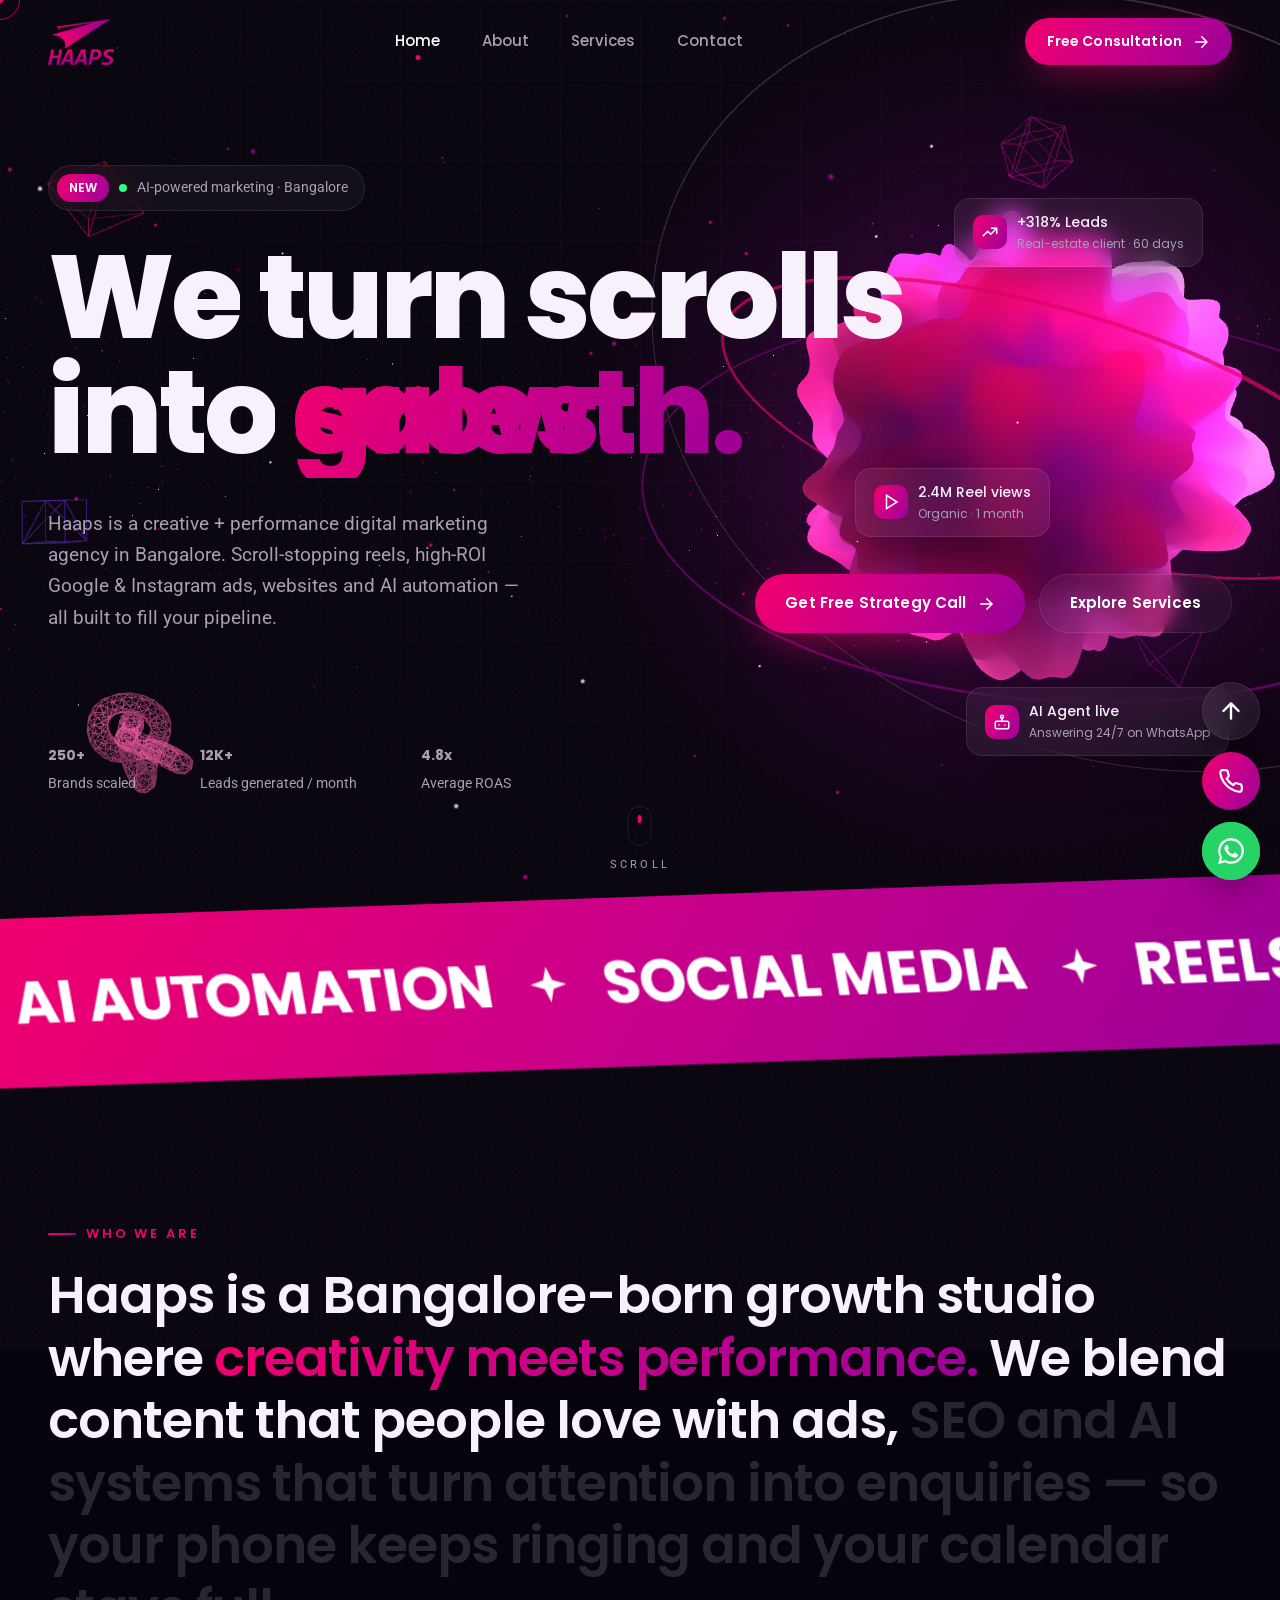
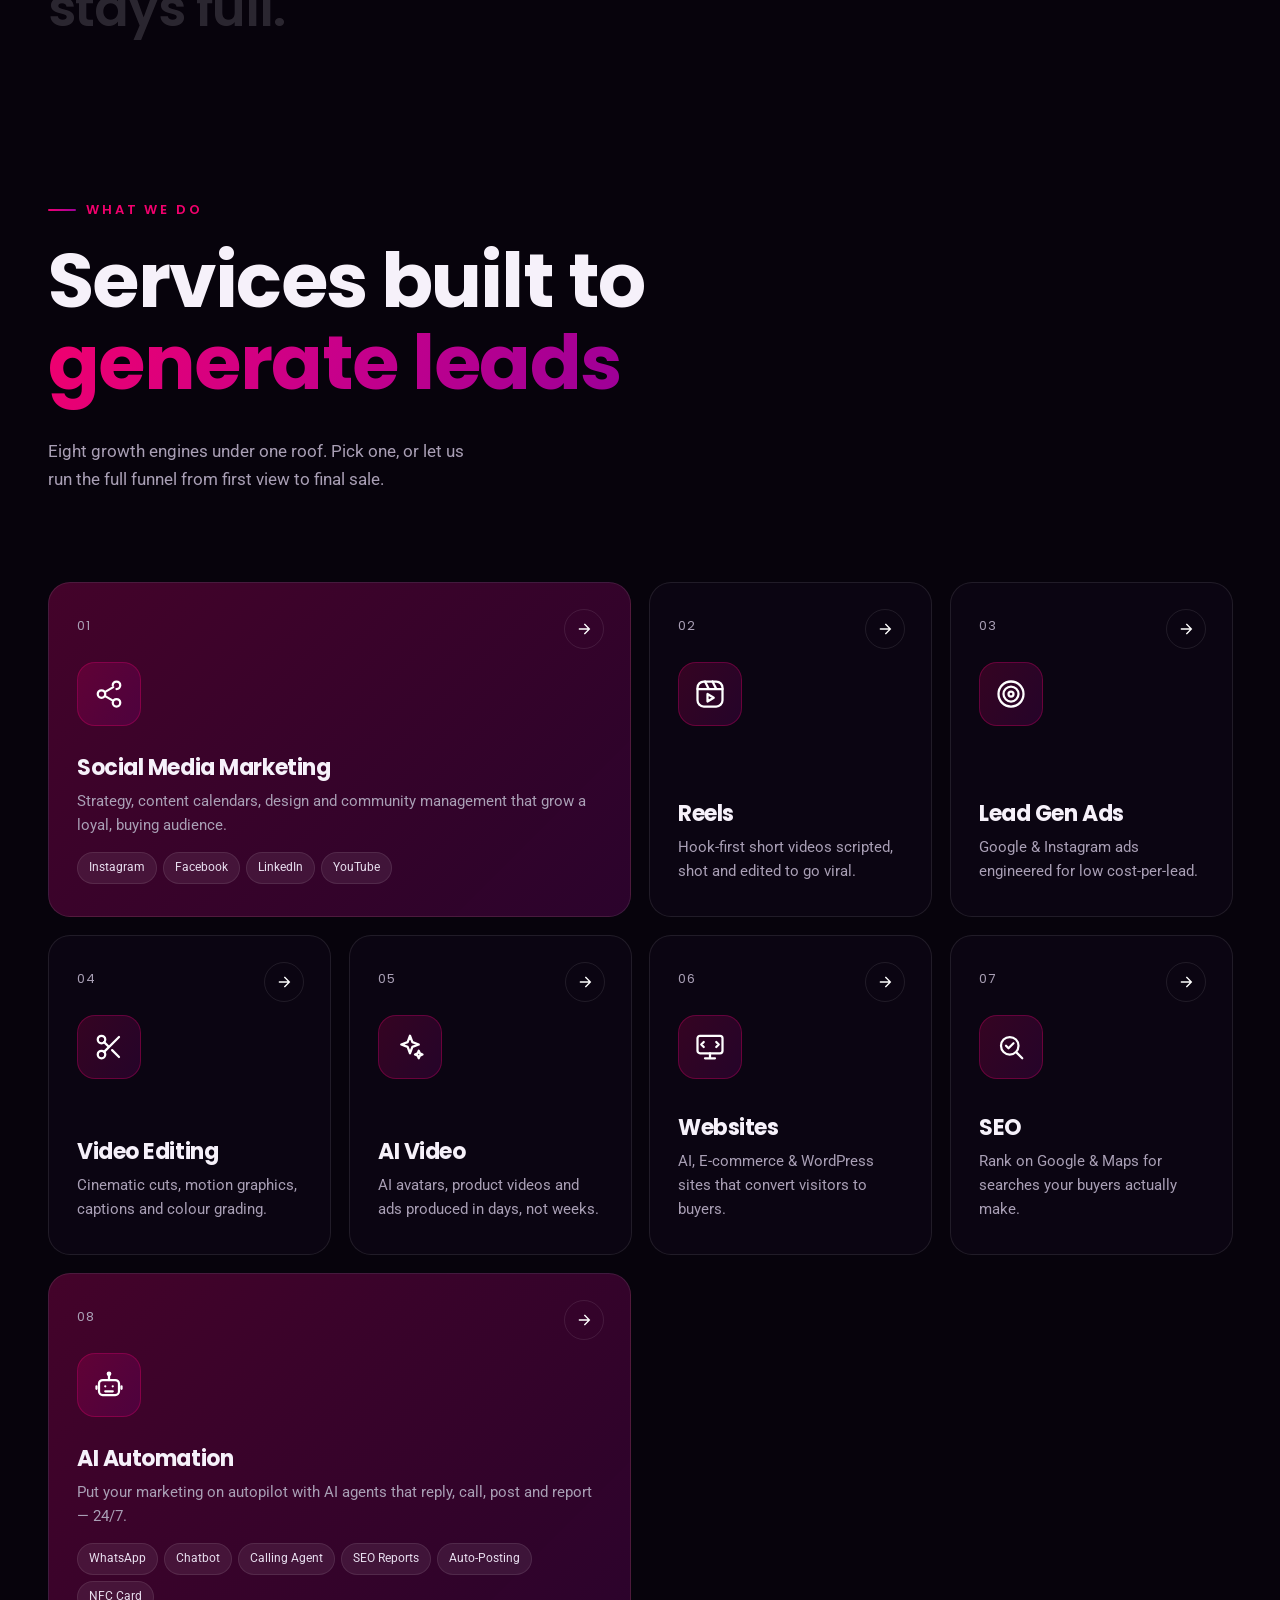
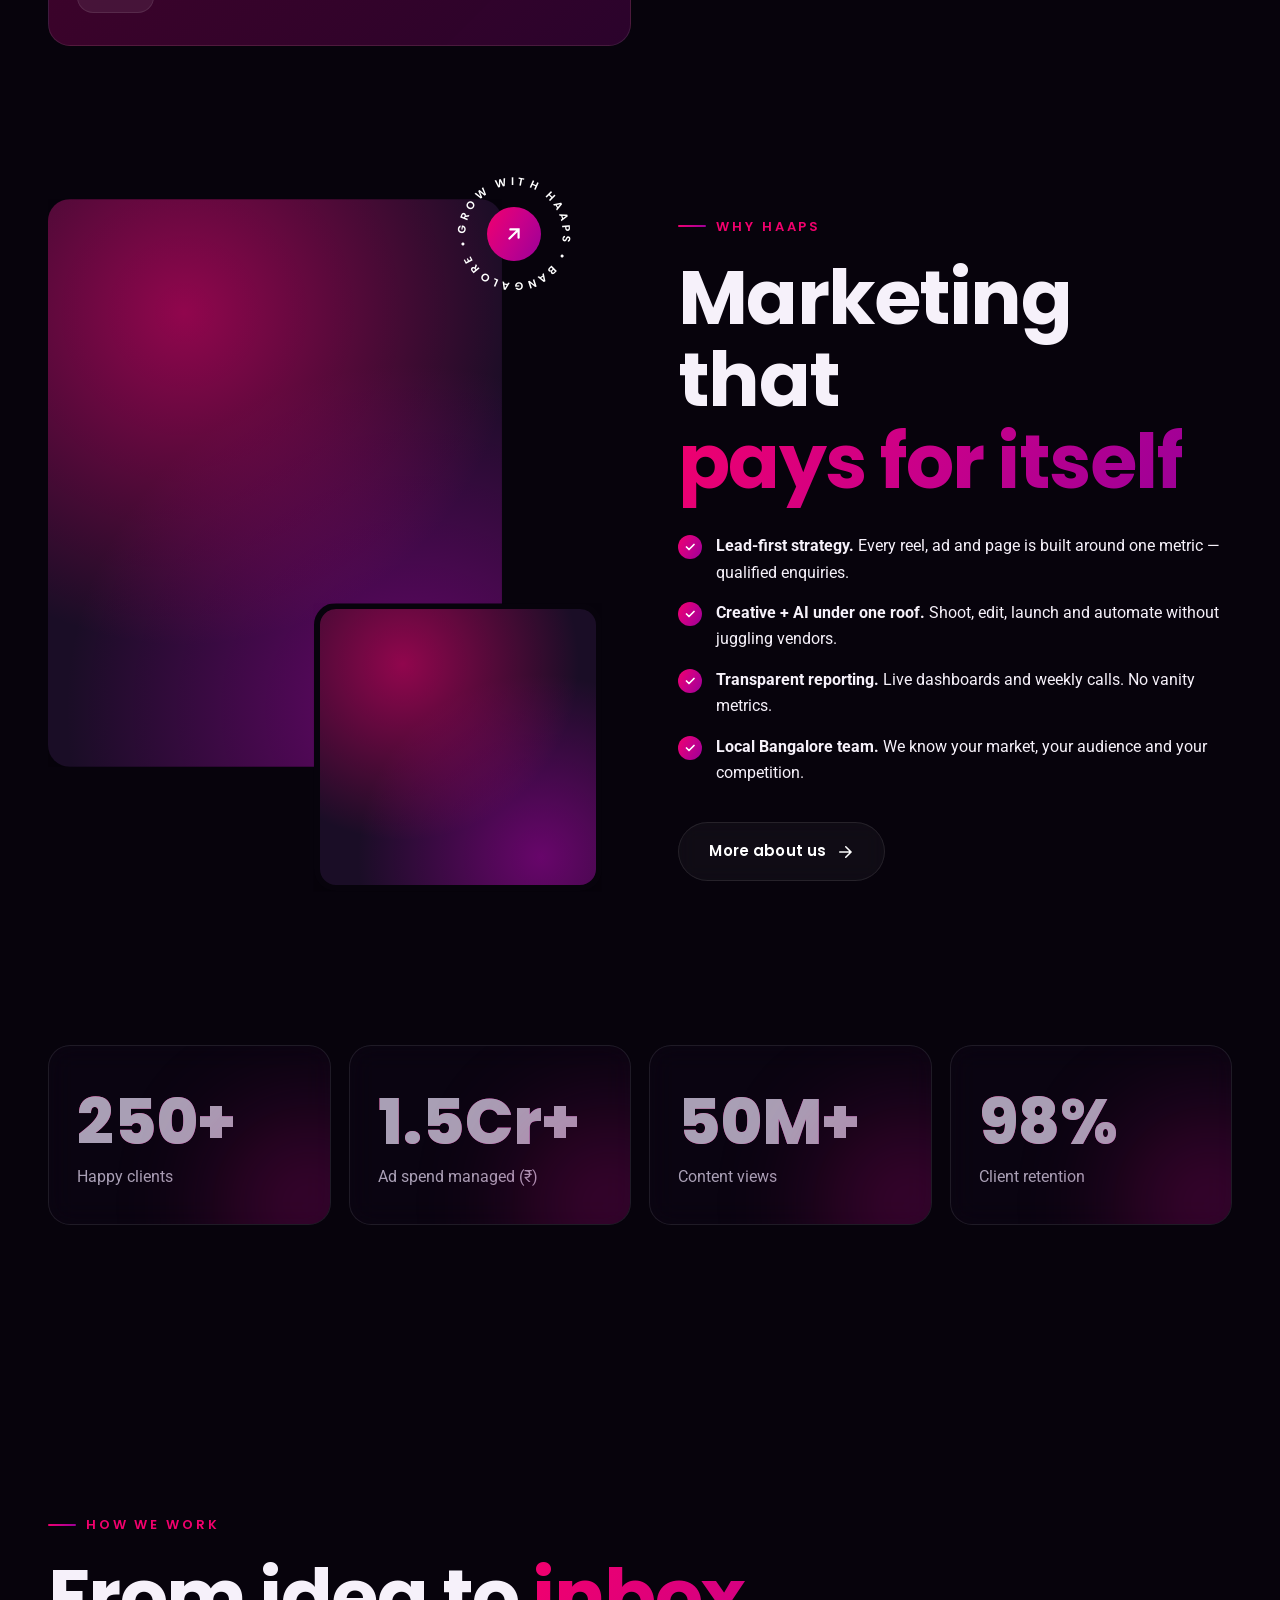
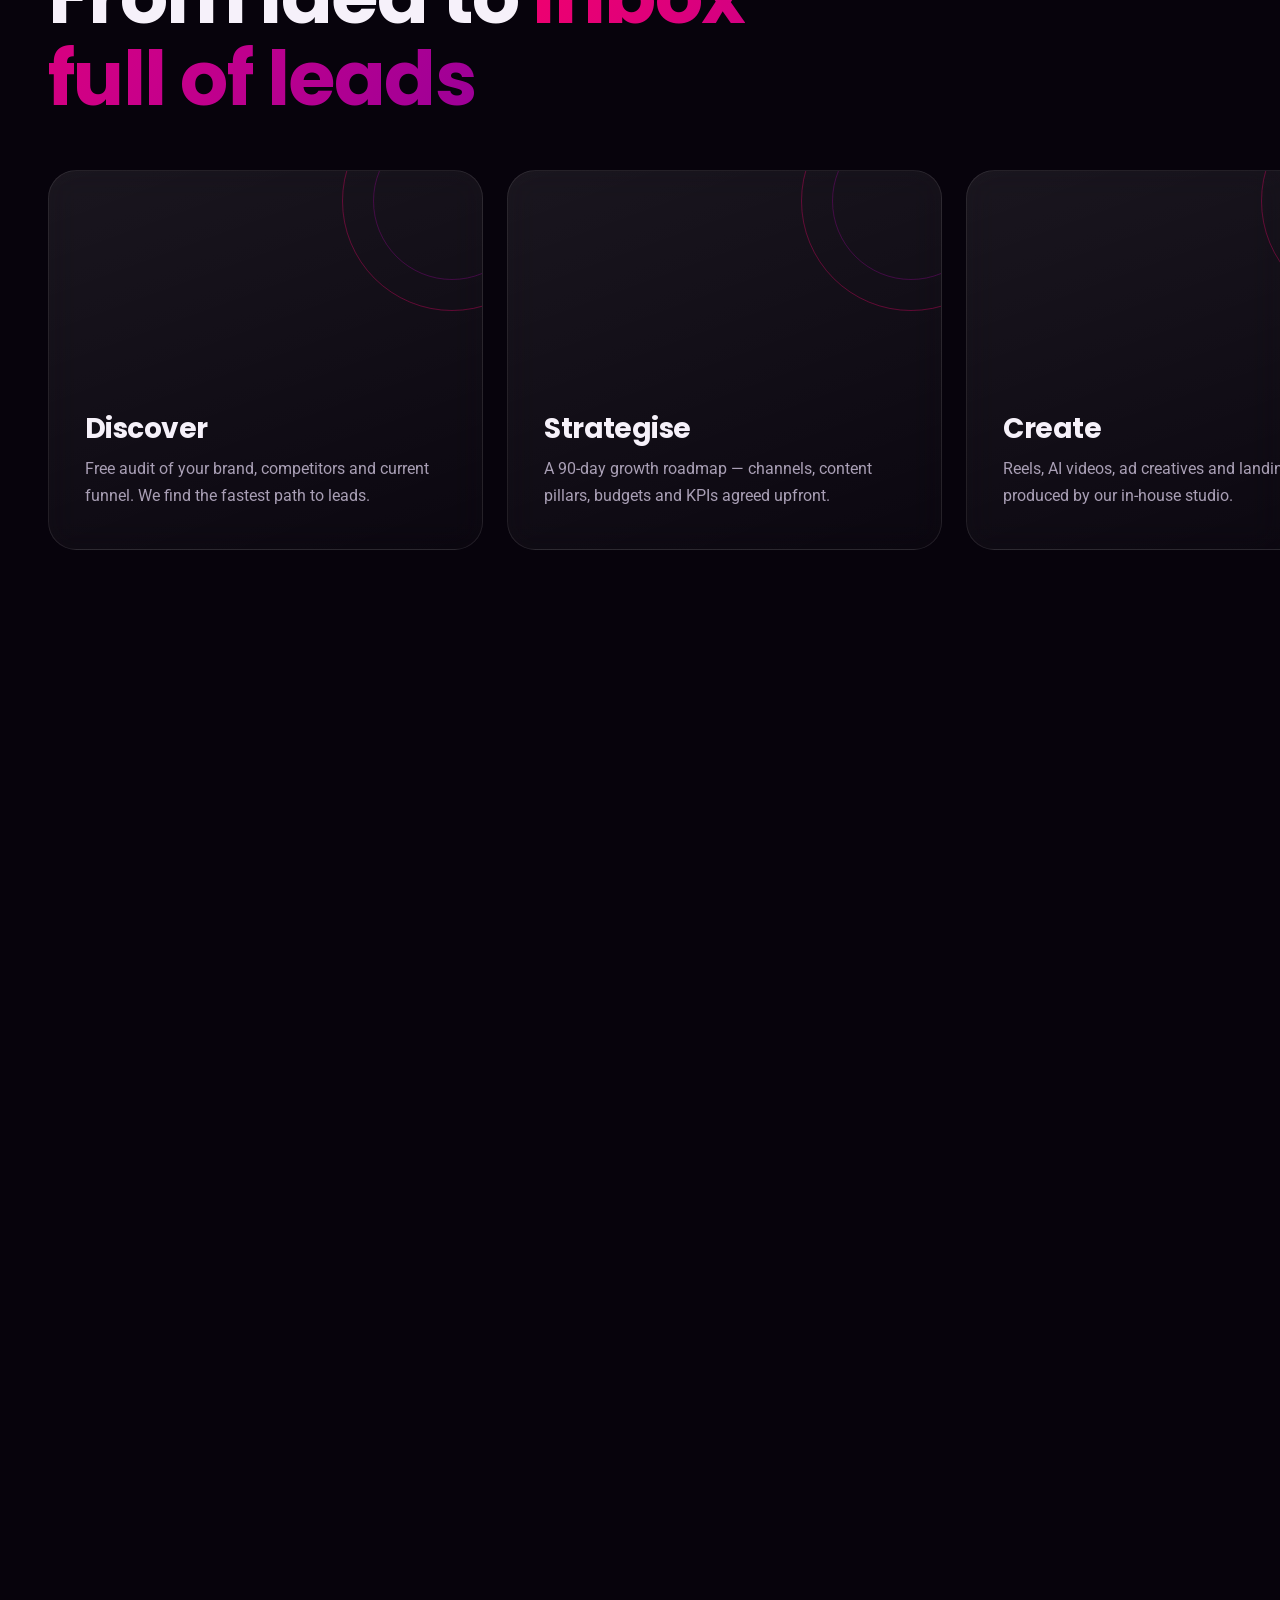
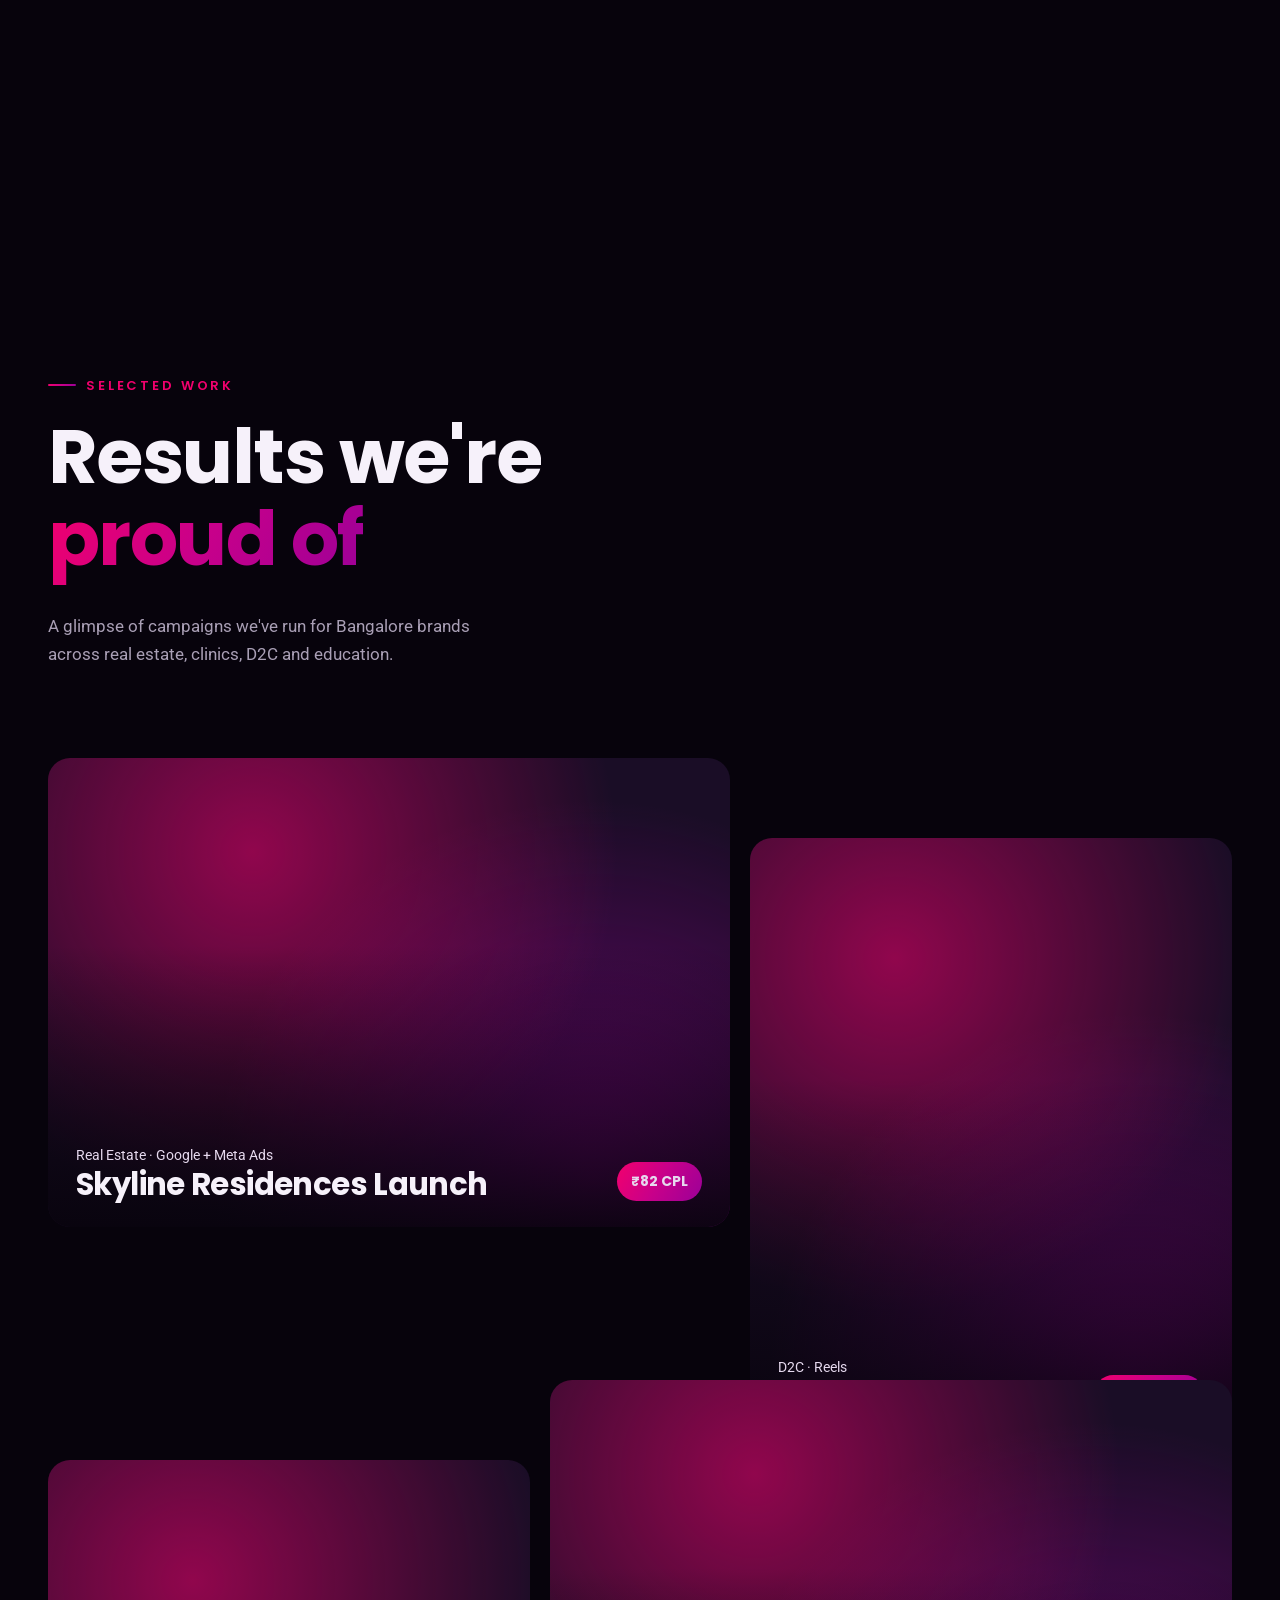
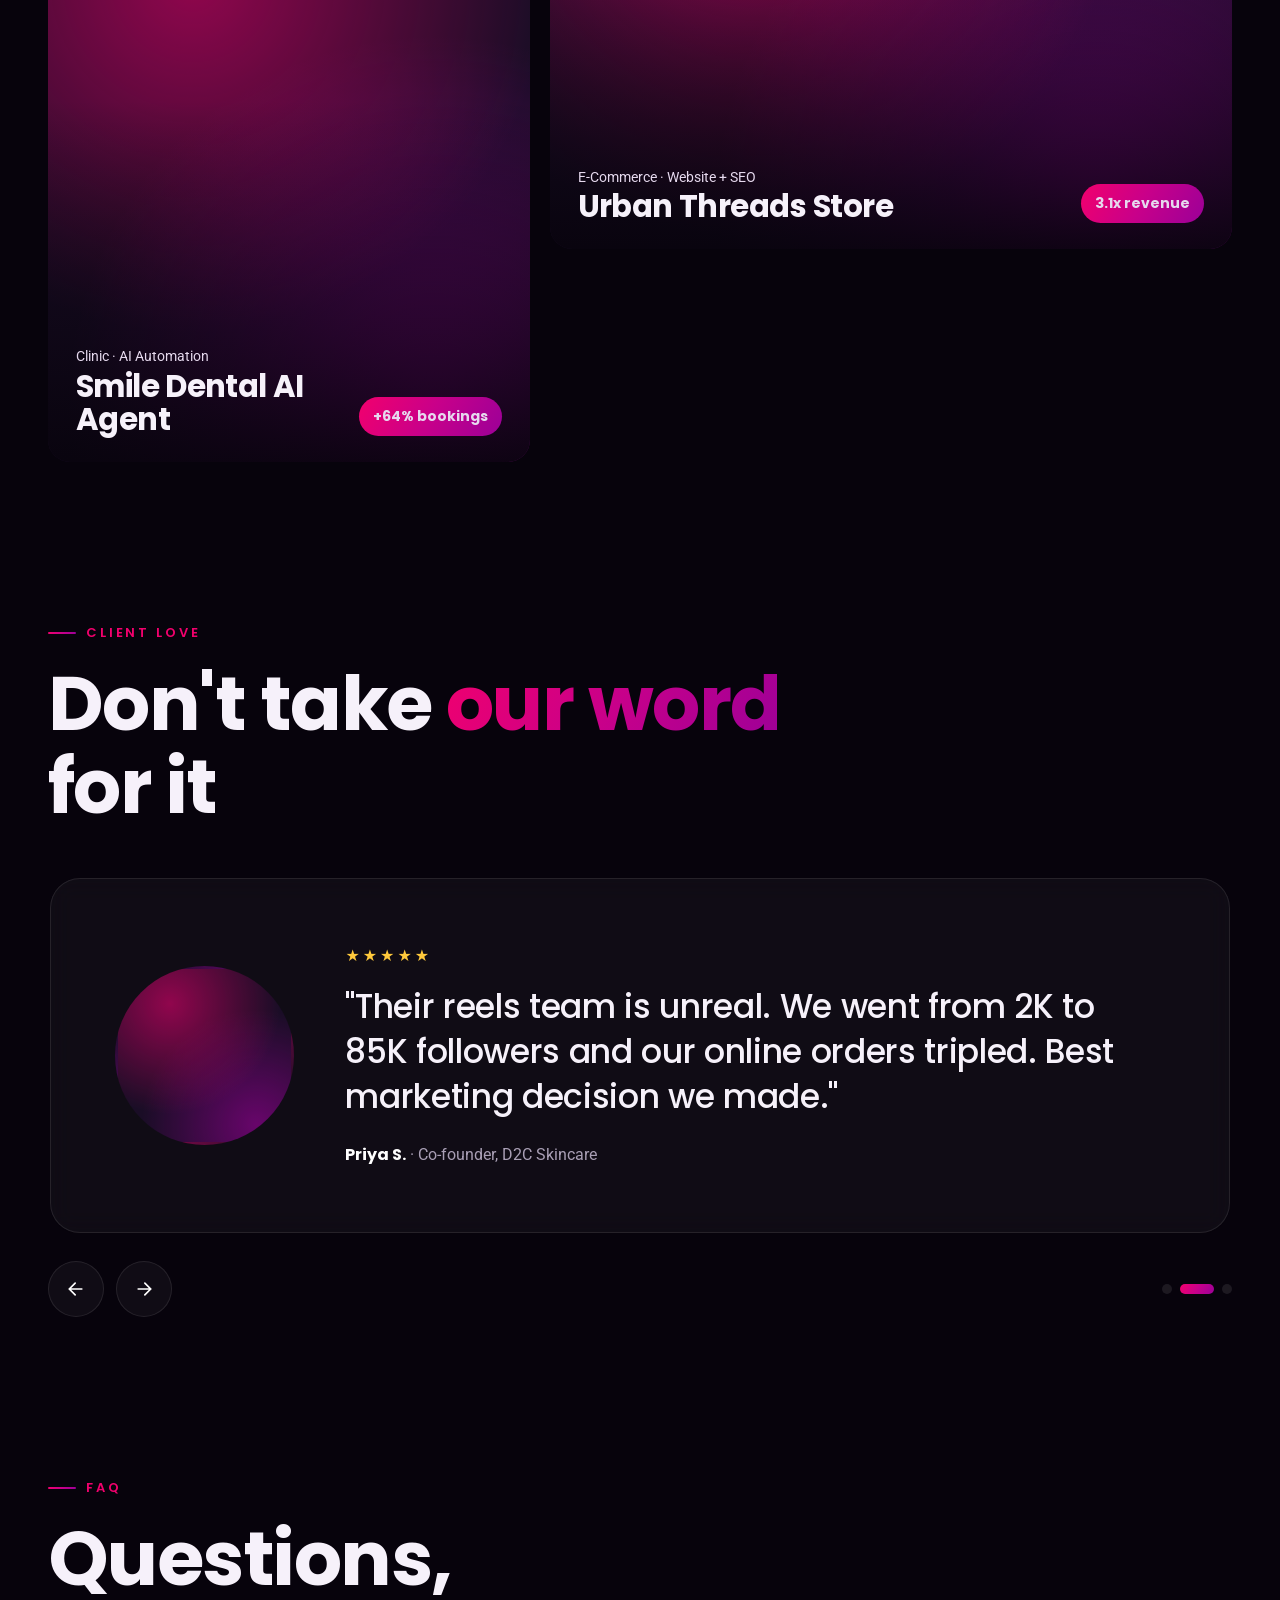
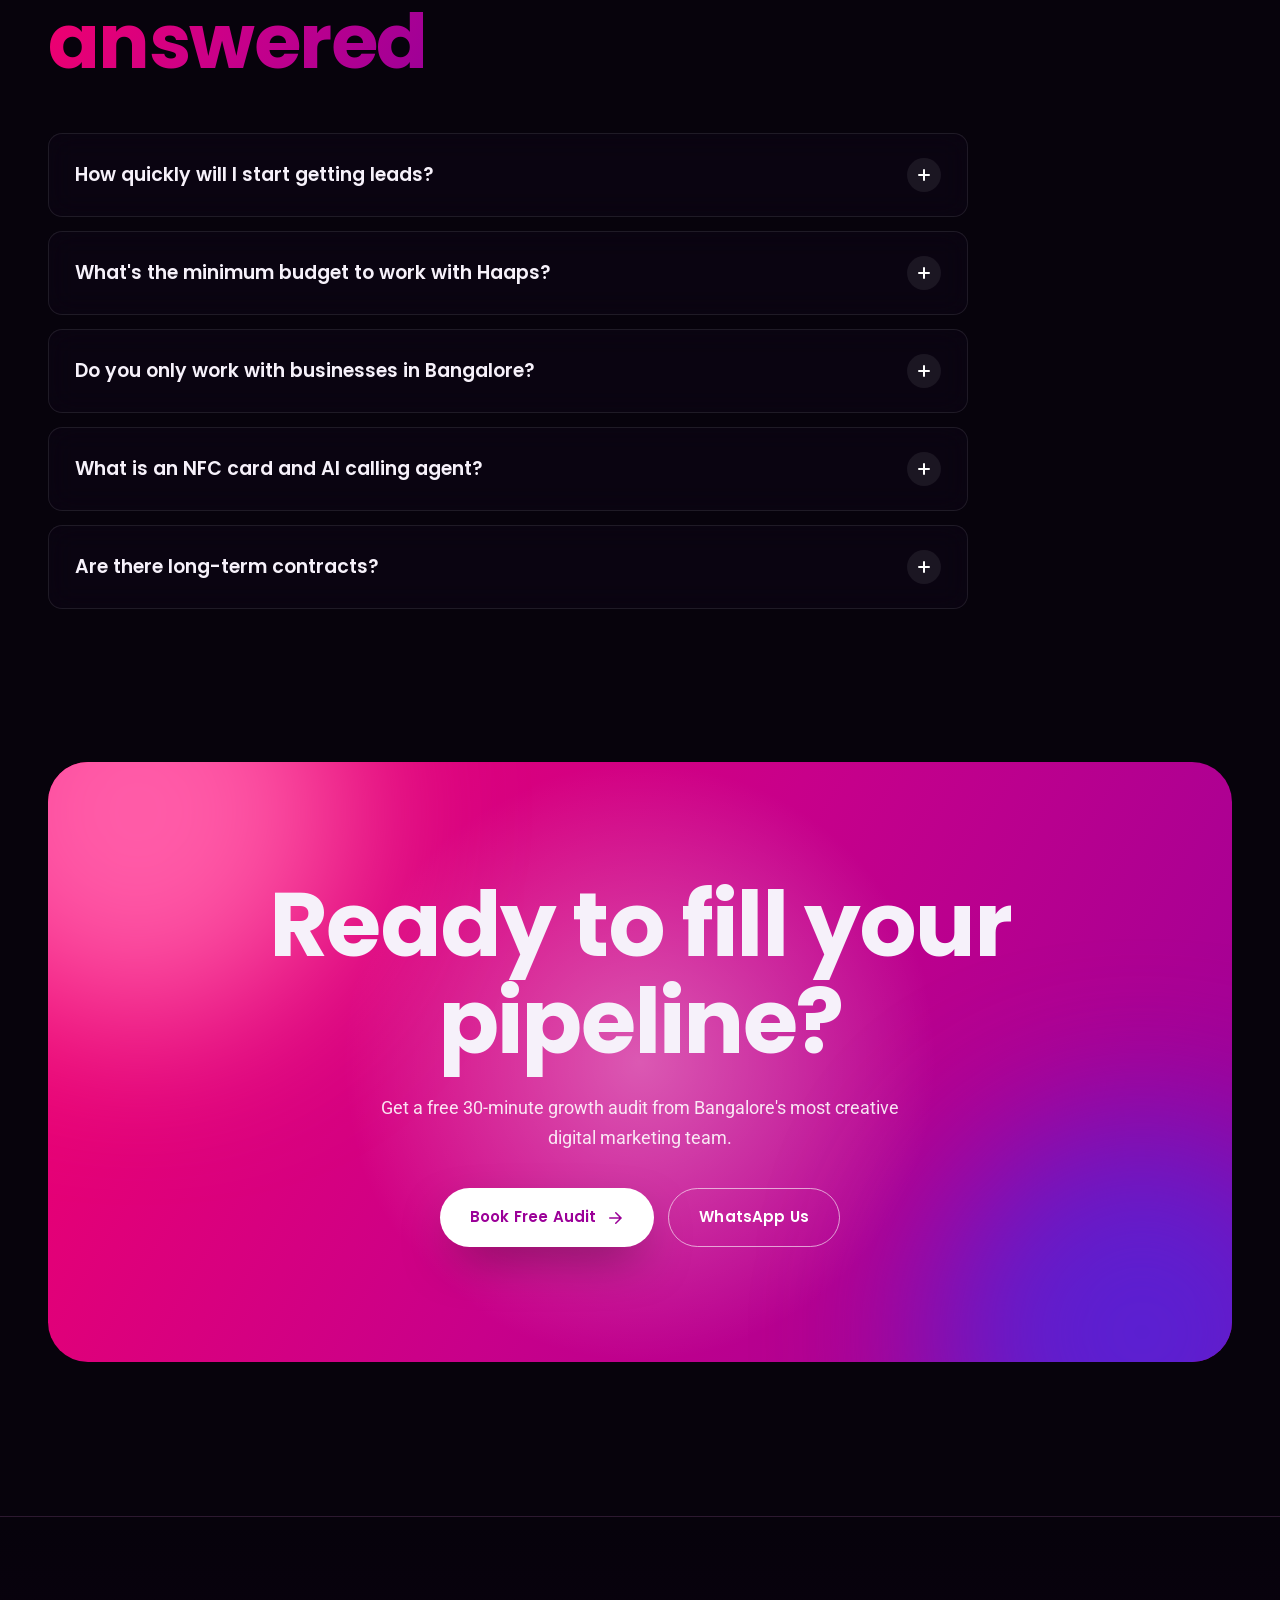
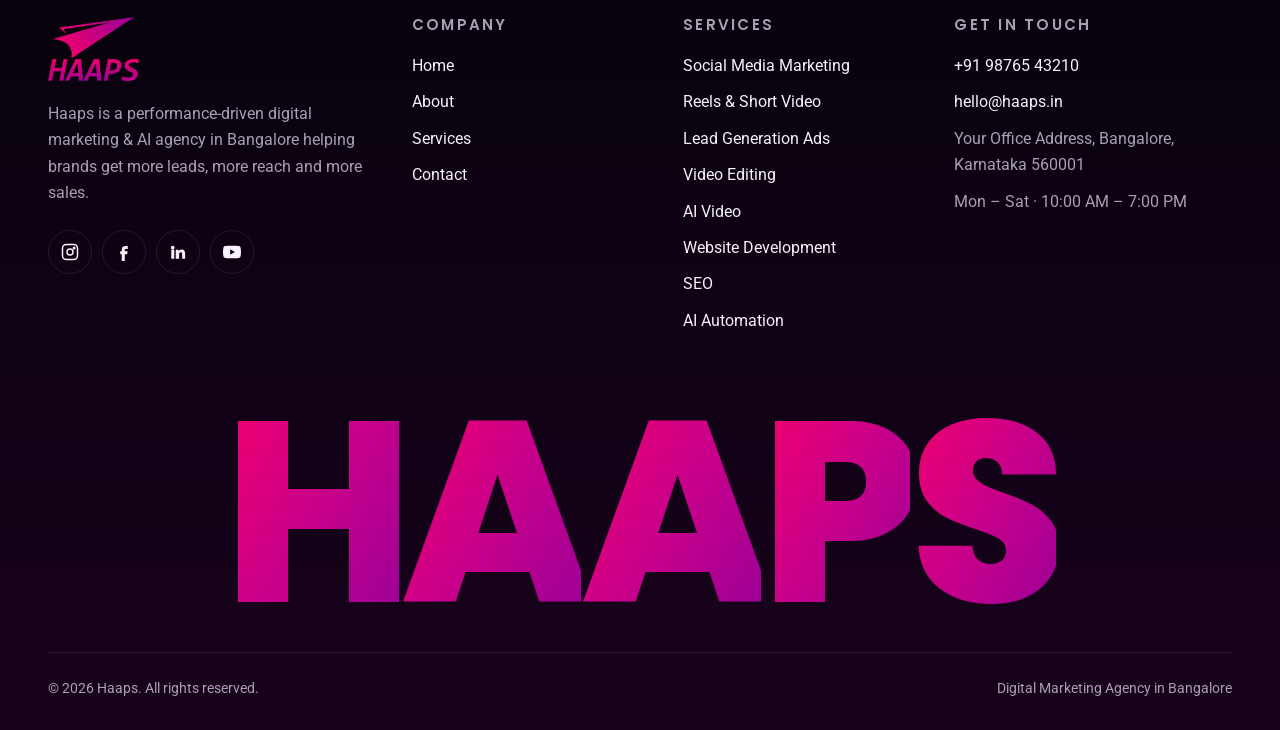
==== index.html @ 0bf5f979 "Build animated Haaps agency website Four responsive pages (home, about, services, contact) for Haaps" ====
<!doctype html>
<html lang="en" class="no-js">
<head>
  <meta charset="utf-8">
  <meta name="viewport" content="width=device-width, initial-scale=1">
  <title>Haaps | Digital Marketing Agency in Bangalore – SMM, Ads, SEO & AI</title>
  <meta name="description" content="Haaps is a lead-generation focused digital marketing agency in Bangalore. Social media marketing, reels, Google & Instagram ads, video editing, AI video, websites, SEO and AI automation.">
  <meta name="theme-color" content="#07030c">
  <meta property="og:title" content="Haaps – Digital Marketing Agency in Bangalore">
  <meta property="og:description" content="More leads, more reach, more sales. SMM, Ads, SEO, Websites & AI Automation.">
  <meta property="og:image" content="assets/img/logo.png">
  <link rel="icon" type="image/png" href="assets/img/favicon.png">
  <link rel="preconnect" href="https://fonts.googleapis.com">
  <link rel="preconnect" href="https://fonts.gstatic.com" crossorigin>
  <link href="https://fonts.googleapis.com/css2?family=Poppins:wght@400;500;600;700;800&family=Roboto:wght@300;400;500&display=swap" rel="stylesheet">
  <link rel="stylesheet" href="assets/css/style.css">
  <script type="application/ld+json">
  {
    "@context": "https://schema.org",
    "@type": "ProfessionalService",
    "name": "Haaps",
    "description": "Digital Marketing Agency in Bangalore",
    "image": "assets/img/logo.png",
    "address": { "@type": "PostalAddress", "addressLocality": "Bangalore", "addressRegion": "Karnataka", "addressCountry": "IN" },
    "areaServed": "Bangalore",
    "priceRange": "₹₹"
  }
  </script>
</head>
<body data-page="home" data-scene="home" id="top">
  <canvas id="webgl" aria-hidden="true"></canvas>

  <main>
    <!-- ================= HERO ================= -->
    <section class="hero">
      <div class="container hero__inner">
        <div class="hero__badge"><b>NEW</b><span class="pulse"></span> AI-powered marketing · Bangalore</div>
        <h1 class="hero__title" data-split>
          We turn scrolls<br>into <span class="rotator"><span class="grad-text">leads.</span><span class="grad-text">sales.</span><span class="grad-text">fans.</span><span class="grad-text">growth.</span></span>
        </h1>
        <div class="hero__sub">
          <p>Haaps is a creative + performance digital marketing agency in Bangalore. Scroll-stopping reels, high-ROI Google &amp; Instagram ads, websites and AI automation — all built to fill your pipeline.</p>
          <div class="hero__actions">
            <a href="#" class="btn btn--primary" data-modal-open data-magnetic><span class="btn__label">Get Free Strategy Call</span><svg viewBox="0 0 24 24" fill="none" stroke="currentColor" stroke-width="2" stroke-linecap="round"><path d="M5 12h14M13 5l7 7-7 7"/></svg></a>
            <a href="services.html" class="btn btn--ghost" data-magnetic><span class="btn__label">Explore Services</span></a>
          </div>
        </div>
        <div class="hero__meta">
          <div><strong><span data-count="250" data-suffix="+">0</span></strong><span>Brands scaled</span></div>
          <div><strong><span data-count="12" data-suffix="K+">0</span></strong><span>Leads generated / month</span></div>
          <div><strong><span data-count="4.8" data-suffix="x">0</span></strong><span>Average ROAS</span></div>
        </div>
      </div>

      <div class="float-chip chip-1"><span class="ico"><svg viewBox="0 0 24 24" fill="none" stroke="#fff" stroke-width="2" stroke-linecap="round"><path d="M3 17l6-6 4 4 8-8M14 7h7v7"/></svg></span><div>+318% Leads<small>Real-estate client · 60 days</small></div></div>
      <div class="float-chip chip-2"><span class="ico"><svg viewBox="0 0 24 24" fill="none" stroke="#fff" stroke-width="2" stroke-linecap="round"><polygon points="6 3 20 12 6 21 6 3"/></svg></span><div>2.4M Reel views<small>Organic · 1 month</small></div></div>
      <div class="float-chip chip-3"><span class="ico"><svg viewBox="0 0 24 24" fill="none" stroke="#fff" stroke-width="2" stroke-linecap="round"><rect x="3" y="11" width="18" height="10" rx="2"/><circle cx="12" cy="5" r="2"/><path d="M12 7v4M8 16h.01M16 16h.01"/></svg></span><div>AI Agent live<small>Answering 24/7 on WhatsApp</small></div></div>

      <div class="scroll-hint"><i></i>Scroll</div>
    </section>

    <!-- ================= MARQUEE ================= -->
    <div class="marquee marquee--tilt" aria-hidden="true">
      <div class="marquee__track">
        <div class="marquee__item">
          <span>Social Media</span><svg class="star" viewBox="0 0 24 24" fill="#fff"><path d="M12 0l3 9 9 3-9 3-3 9-3-9-9-3 9-3z"/></svg>
          <span>Reels</span><svg class="star" viewBox="0 0 24 24" fill="#fff"><path d="M12 0l3 9 9 3-9 3-3 9-3-9-9-3 9-3z"/></svg>
          <span>Google Ads</span><svg class="star" viewBox="0 0 24 24" fill="#fff"><path d="M12 0l3 9 9 3-9 3-3 9-3-9-9-3 9-3z"/></svg>
          <span>Insta Ads</span><svg class="star" viewBox="0 0 24 24" fill="#fff"><path d="M12 0l3 9 9 3-9 3-3 9-3-9-9-3 9-3z"/></svg>
          <span>AI Video</span><svg class="star" viewBox="0 0 24 24" fill="#fff"><path d="M12 0l3 9 9 3-9 3-3 9-3-9-9-3 9-3z"/></svg>
          <span>SEO</span><svg class="star" viewBox="0 0 24 24" fill="#fff"><path d="M12 0l3 9 9 3-9 3-3 9-3-9-9-3 9-3z"/></svg>
          <span>Websites</span><svg class="star" viewBox="0 0 24 24" fill="#fff"><path d="M12 0l3 9 9 3-9 3-3 9-3-9-9-3 9-3z"/></svg>
          <span>AI Automation</span><svg class="star" viewBox="0 0 24 24" fill="#fff"><path d="M12 0l3 9 9 3-9 3-3 9-3-9-9-3 9-3z"/></svg>
        </div>
      </div>
    </div>

    <!-- ================= INTRO ================= -->
    <section>
      <div class="container">
        <span class="eyebrow" data-reveal>Who we are</span>
        <p class="intro__text">Haaps is a Bangalore-born growth studio where <em class="grad-text">creativity meets performance.</em> We blend content that people love with ads, SEO and AI systems that turn attention into enquiries — so your phone keeps ringing and your calendar stays full.</p>
      </div>
    </section>

    <!-- ================= SERVICES ================= -->
    <section id="services" style="padding-top:0">
      <div class="container">
        <div class="section-head">
          <div>
            <span class="eyebrow" data-reveal>What we do</span>
            <h2 class="section-title" data-split-scroll>Services built to <span class="grad-text">generate leads</span></h2>
          </div>
          <p data-reveal>Eight growth engines under one roof. Pick one, or let us run the full funnel from first view to final sale.</p>
        </div>

        <div class="services-grid">
          <a href="services.html#smm" class="s-card s-card--wide s-card--feature" data-tilt="8">
            <span class="s-card__num">01</span>
            <span class="s-card__arrow"><svg viewBox="0 0 24 24" fill="none" stroke="#fff" stroke-width="2" stroke-linecap="round"><path d="M5 12h14M13 5l7 7-7 7"/></svg></span>
            <span class="s-card__icon"><svg viewBox="0 0 24 24" fill="none" stroke-width="1.8" stroke-linecap="round" stroke-linejoin="round"><path d="M18 8a3 3 0 1 0-3-3M6 15a3 3 0 1 0 0-6 3 3 0 0 0 0 6zM18 22a3 3 0 1 0 0-6 3 3 0 0 0 0 6zM8.6 13.5l6.8 4M15.4 6.5l-6.8 4"/></svg></span>
            <h3>Social Media Marketing</h3>
            <p>Strategy, content calendars, design and community management that grow a loyal, buying audience.</p>
            <div class="tags"><span class="tag">Instagram</span><span class="tag">Facebook</span><span class="tag">LinkedIn</span><span class="tag">YouTube</span></div>
          </a>
          <a href="services.html#reels" class="s-card" data-tilt="10">
            <span class="s-card__num">02</span>
            <span class="s-card__arrow"><svg viewBox="0 0 24 24" fill="none" stroke="#fff" stroke-width="2" stroke-linecap="round"><path d="M5 12h14M13 5l7 7-7 7"/></svg></span>
            <span class="s-card__icon"><svg viewBox="0 0 24 24" fill="none" stroke-width="1.8" stroke-linecap="round" stroke-linejoin="round"><rect x="2" y="2" width="20" height="20" rx="5"/><path d="M2 8h20M8 2l3 6M14 2l3 6M10 12v6l5-3z"/></svg></span>
            <h3>Reels</h3>
            <p>Hook-first short videos scripted, shot and edited to go viral.</p>
          </a>
          <a href="services.html#leads" class="s-card" data-tilt="10">
            <span class="s-card__num">03</span>
            <span class="s-card__arrow"><svg viewBox="0 0 24 24" fill="none" stroke="#fff" stroke-width="2" stroke-linecap="round"><path d="M5 12h14M13 5l7 7-7 7"/></svg></span>
            <span class="s-card__icon"><svg viewBox="0 0 24 24" fill="none" stroke-width="1.8" stroke-linecap="round" stroke-linejoin="round"><circle cx="12" cy="12" r="10"/><circle cx="12" cy="12" r="6"/><circle cx="12" cy="12" r="2"/></svg></span>
            <h3>Lead Gen Ads</h3>
            <p>Google &amp; Instagram ads engineered for low cost-per-lead.</p>
          </a>
          <a href="services.html#video-editing" class="s-card" data-tilt="10">
            <span class="s-card__num">04</span>
            <span class="s-card__arrow"><svg viewBox="0 0 24 24" fill="none" stroke="#fff" stroke-width="2" stroke-linecap="round"><path d="M5 12h14M13 5l7 7-7 7"/></svg></span>
            <span class="s-card__icon"><svg viewBox="0 0 24 24" fill="none" stroke-width="1.8" stroke-linecap="round" stroke-linejoin="round"><circle cx="6" cy="6" r="3"/><circle cx="6" cy="18" r="3"/><path d="M20 4 8.1 15.9M14.5 14.5 20 20M8.1 8.1 12 12"/></svg></span>
            <h3>Video Editing</h3>
            <p>Cinematic cuts, motion graphics, captions and colour grading.</p>
          </a>
          <a href="services.html#ai-video" class="s-card" data-tilt="10">
            <span class="s-card__num">05</span>
            <span class="s-card__arrow"><svg viewBox="0 0 24 24" fill="none" stroke="#fff" stroke-width="2" stroke-linecap="round"><path d="M5 12h14M13 5l7 7-7 7"/></svg></span>
            <span class="s-card__icon"><svg viewBox="0 0 24 24" fill="none" stroke-width="1.8" stroke-linecap="round" stroke-linejoin="round"><path d="M12 3l1.9 5.1L19 10l-5.1 1.9L12 17l-1.9-5.1L5 10l5.1-1.9z"/><path d="M19 15l.9 2.1L22 18l-2.1.9L19 21l-.9-2.1L16 18l2.1-.9z"/></svg></span>
            <h3>AI Video</h3>
            <p>AI avatars, product videos and ads produced in days, not weeks.</p>
          </a>
          <a href="services.html#websites" class="s-card" data-tilt="10">
            <span class="s-card__num">06</span>
            <span class="s-card__arrow"><svg viewBox="0 0 24 24" fill="none" stroke="#fff" stroke-width="2" stroke-linecap="round"><path d="M5 12h14M13 5l7 7-7 7"/></svg></span>
            <span class="s-card__icon"><svg viewBox="0 0 24 24" fill="none" stroke-width="1.8" stroke-linecap="round" stroke-linejoin="round"><rect x="2" y="3" width="20" height="14" rx="2"/><path d="M8 21h8M12 17v4M7 8l-2 2 2 2M17 8l2 2-2 2"/></svg></span>
            <h3>Websites</h3>
            <p>AI, E-commerce &amp; WordPress sites that convert visitors to buyers.</p>
          </a>
          <a href="services.html#seo" class="s-card" data-tilt="10">
            <span class="s-card__num">07</span>
            <span class="s-card__arrow"><svg viewBox="0 0 24 24" fill="none" stroke="#fff" stroke-width="2" stroke-linecap="round"><path d="M5 12h14M13 5l7 7-7 7"/></svg></span>
            <span class="s-card__icon"><svg viewBox="0 0 24 24" fill="none" stroke-width="1.8" stroke-linecap="round" stroke-linejoin="round"><circle cx="11" cy="11" r="7"/><path d="m21 21-4.3-4.3M8 11l2 2 4-4"/></svg></span>
            <h3>SEO</h3>
            <p>Rank on Google &amp; Maps for searches your buyers actually make.</p>
          </a>
          <a href="services.html#ai-automation" class="s-card s-card--wide s-card--feature" data-tilt="8">
            <span class="s-card__num">08</span>
            <span class="s-card__arrow"><svg viewBox="0 0 24 24" fill="none" stroke="#fff" stroke-width="2" stroke-linecap="round"><path d="M5 12h14M13 5l7 7-7 7"/></svg></span>
            <span class="s-card__icon"><svg viewBox="0 0 24 24" fill="none" stroke-width="1.8" stroke-linecap="round" stroke-linejoin="round"><rect x="4" y="8" width="16" height="12" rx="3"/><path d="M12 4v4M9 13h.01M15 13h.01M9 17h6M2 13v2M22 13v2"/><circle cx="12" cy="3" r="1"/></svg></span>
            <h3>AI Automation</h3>
            <p>Put your marketing on autopilot with AI agents that reply, call, post and report — 24/7.</p>
            <div class="tags"><span class="tag">WhatsApp</span><span class="tag">Chatbot</span><span class="tag">Calling Agent</span><span class="tag">SEO Reports</span><span class="tag">Auto-Posting</span><span class="tag">NFC Card</span></div>
          </a>
        </div>
      </div>
    </section>

    <!-- ================= ABOUT SPLIT ================= -->
    <section style="padding-top:0">
      <div class="container split">
        <div class="media-stack">
          <div class="m m1" data-clip><img src="https://images.unsplash.com/photo-1522071820081-009f0129c71c?auto=format&fit=crop&w=1000&q=75" alt="Haaps team planning a campaign" data-speed="1" loading="lazy"></div>
          <div class="m m2" data-clip><img src="https://images.unsplash.com/photo-1611162617474-5b21e879e113?auto=format&fit=crop&w=700&q=75" alt="Social media content on a phone" data-speed="1.5" loading="lazy"></div>
          <div class="badge-spin">
            <svg viewBox="0 0 200 200"><defs><path id="circ" d="M100,100 m-75,0 a75,75 0 1,1 150,0 a75,75 0 1,1 -150,0"/></defs><text fill="#fff" font-family="Poppins" font-size="17" font-weight="600" letter-spacing="5.4"><textPath href="#circ">GROW WITH HAAPS • BANGALORE • </textPath></text></svg>
            <div class="center"><span><svg viewBox="0 0 24 24" fill="none" stroke="#fff" stroke-width="2.4" stroke-linecap="round"><path d="M7 17 17 7M8 7h9v9"/></svg></span></div>
          </div>
        </div>
        <div>
          <span class="eyebrow" data-reveal>Why Haaps</span>
          <h2 class="section-title" data-split-scroll>Marketing that <span class="grad-text">pays for itself</span></h2>
          <ul class="checklist">
            <li data-reveal><span><b>Lead-first strategy.</b> Every reel, ad and page is built around one metric — qualified enquiries.</span></li>
            <li data-reveal><span><b>Creative + AI under one roof.</b> Shoot, edit, launch and automate without juggling vendors.</span></li>
            <li data-reveal><span><b>Transparent reporting.</b> Live dashboards and weekly calls. No vanity metrics.</span></li>
            <li data-reveal><span><b>Local Bangalore team.</b> We know your market, your audience and your competition.</span></li>
          </ul>
          <a href="about.html" class="btn btn--ghost" data-magnetic data-reveal><span class="btn__label">More about us</span><svg viewBox="0 0 24 24" fill="none" stroke="currentColor" stroke-width="2" stroke-linecap="round"><path d="M5 12h14M13 5l7 7-7 7"/></svg></a>
        </div>
      </div>
    </section>

    <!-- ================= STATS ================= -->
    <section style="padding-top:0">
      <div class="container stats">
        <div class="stat" data-reveal><strong class="grad-text"><span data-count="250" data-suffix="+">0</span></strong><span>Happy clients</span></div>
        <div class="stat" data-reveal><strong class="grad-text"><span data-count="1.5" data-suffix="Cr+">0</span></strong><span>Ad spend managed (₹)</span></div>
        <div class="stat" data-reveal><strong class="grad-text"><span data-count="50" data-suffix="M+">0</span></strong><span>Content views</span></div>
        <div class="stat" data-reveal><strong class="grad-text"><span data-count="98" data-suffix="%">0</span></strong><span>Client retention</span></div>
      </div>
    </section>

    <!-- ================= PROCESS (horizontal) ================= -->
    <section class="hscroll">
      <div class="hscroll__pin">
        <div class="container hscroll__head">
          <span class="eyebrow">How we work</span>
          <h2 class="section-title">From idea to <span class="grad-text">inbox full of leads</span></h2>
        </div>
        <div class="hscroll__track">
          <div class="p-card"><span class="ring"></span><span class="p-card__step grad-text">01</span><h3>Discover</h3><p>Free audit of your brand, competitors and current funnel. We find the fastest path to leads.</p></div>
          <div class="p-card"><span class="ring"></span><span class="p-card__step grad-text">02</span><h3>Strategise</h3><p>A 90-day growth roadmap — channels, content pillars, budgets and KPIs agreed upfront.</p></div>
          <div class="p-card"><span class="ring"></span><span class="p-card__step grad-text">03</span><h3>Create</h3><p>Reels, AI videos, ad creatives and landing pages produced by our in-house studio.</p></div>
          <div class="p-card"><span class="ring"></span><span class="p-card__step grad-text">04</span><h3>Launch &amp; Automate</h3><p>Ads go live, AI agents start replying on WhatsApp and calls — no lead goes cold.</p></div>
          <div class="p-card"><span class="ring"></span><span class="p-card__step grad-text">05</span><h3>Scale</h3><p>We double down on winners every week and report everything in plain English.</p></div>
        </div>
      </div>
    </section>

    <!-- ================= WORK ================= -->
    <section>
      <div class="container">
        <div class="section-head">
          <div>
            <span class="eyebrow" data-reveal>Selected work</span>
            <h2 class="section-title" data-split-scroll>Results we're <span class="grad-text">proud of</span></h2>
          </div>
          <p data-reveal>A glimpse of campaigns we've run for Bangalore brands across real estate, clinics, D2C and education.</p>
        </div>
        <div class="work-grid">
          <a href="services.html#leads" class="work" data-cursor="View" data-reveal><img src="https://images.unsplash.com/photo-1460925895917-afdab827c52f?auto=format&fit=crop&w=1200&q=75" alt="Lead generation campaign dashboard" loading="lazy"><div class="work__info"><div><span>Real Estate · Google + Meta Ads</span><h3>Skyline Residences Launch</h3></div><span class="work__result">₹82 CPL</span></div></a>
          <a href="services.html#reels" class="work" data-cursor="View" data-reveal><img src="https://images.unsplash.com/photo-1611162616305-c69b3fa7fbe0?auto=format&fit=crop&w=900&q=75" alt="Instagram reels campaign" loading="lazy"><div class="work__info"><div><span>D2C · Reels</span><h3>Glow Skincare</h3></div><span class="work__result">2.4M views</span></div></a>
          <a href="services.html#ai-automation" class="work" data-cursor="View" data-reveal><img src="https://images.unsplash.com/photo-1485827404703-89b55fcc595e?auto=format&fit=crop&w=900&q=75" alt="AI automation chatbot" loading="lazy"><div class="work__info"><div><span>Clinic · AI Automation</span><h3>Smile Dental AI Agent</h3></div><span class="work__result">+64% bookings</span></div></a>
          <a href="services.html#websites" class="work" data-cursor="View" data-reveal><img src="https://images.unsplash.com/photo-1498050108023-c5249f4df085?auto=format&fit=crop&w=1200&q=75" alt="E-commerce website build" loading="lazy"><div class="work__info"><div><span>E-Commerce · Website + SEO</span><h3>Urban Threads Store</h3></div><span class="work__result">3.1x revenue</span></div></a>
        </div>
      </div>
    </section>

    <!-- ================= TESTIMONIALS ================= -->
    <section style="padding-top:0">
      <div class="container">
        <span class="eyebrow" data-reveal>Client love</span>
        <h2 class="section-title" data-split-scroll style="margin-bottom:50px">Don't take <span class="grad-text">our word</span> for it</h2>
        <div class="t-wrap" data-reveal>
          <div class="t-slider">
            <div class="t-track">
              <div class="t-slide"><div class="t-card"><div class="t-card__img"><img src="https://images.unsplash.com/photo-1507003211169-0a1dd7228f2d?auto=format&fit=crop&w=300&q=75" alt="Client photo" loading="lazy"></div><div><div class="stars">★★★★★</div><blockquote>"Haaps took our cost per lead from ₹450 to ₹82 in six weeks. Our sales team literally asked us to pause the ads because they couldn't keep up."</blockquote><cite><b>Rahul M.</b> · Founder, Real Estate Developer</cite></div></div></div>
              <div class="t-slide"><div class="t-card"><div class="t-card__img"><img src="https://images.unsplash.com/photo-1494790108377-be9c29b29330?auto=format&fit=crop&w=300&q=75" alt="Client photo" loading="lazy"></div><div><div class="stars">★★★★★</div><blockquote>"Their reels team is unreal. We went from 2K to 85K followers and our online orders tripled. Best marketing decision we made."</blockquote><cite><b>Priya S.</b> · Co-founder, D2C Skincare</cite></div></div></div>
              <div class="t-slide"><div class="t-card"><div class="t-card__img"><img src="https://images.unsplash.com/photo-1500648767791-00dcc994a43e?auto=format&fit=crop&w=300&q=75" alt="Client photo" loading="lazy"></div><div><div class="stars">★★★★★</div><blockquote>"The WhatsApp AI agent answers patients at 2 AM and books appointments automatically. It's like hiring three receptionists."</blockquote><cite><b>Dr. Arjun K.</b> · Dental Clinic, Indiranagar</cite></div></div></div>
            </div>
          </div>
          <div class="t-nav">
            <button class="t-btn t-prev" aria-label="Previous"><svg viewBox="0 0 24 24" fill="none" stroke="#fff" stroke-width="2" stroke-linecap="round"><path d="M19 12H5M11 5l-7 7 7 7"/></svg></button>
            <button class="t-btn t-next" aria-label="Next"><svg viewBox="0 0 24 24" fill="none" stroke="#fff" stroke-width="2" stroke-linecap="round"><path d="M5 12h14M13 5l7 7-7 7"/></svg></button>
            <div class="t-dots"></div>
          </div>
        </div>
      </div>
    </section>

    <!-- ================= FAQ ================= -->
    <section style="padding-top:0">
      <div class="container">
        <span class="eyebrow" data-reveal>FAQ</span>
        <h2 class="section-title" data-split-scroll style="margin-bottom:50px">Questions, <span class="grad-text">answered</span></h2>
        <div class="faq">
          <div class="faq-item" data-reveal><button class="faq-q">How quickly will I start getting leads?<i></i></button><div class="faq-a"><p>Most paid campaigns start producing enquiries within 3–7 days of launch. SEO and organic social compound over 60–90 days.</p></div></div>
          <div class="faq-item" data-reveal><button class="faq-q">What's the minimum budget to work with Haaps?<i></i></button><div class="faq-a"><p>We have packages for growing local businesses and scaling brands alike. Book a free call and we'll recommend a plan that fits your goals and budget.</p></div></div>
          <div class="faq-item" data-reveal><button class="faq-q">Do you only work with businesses in Bangalore?<i></i></button><div class="faq-a"><p>We're based in Bangalore and love local brands, but we run campaigns for clients across India and abroad.</p></div></div>
          <div class="faq-item" data-reveal><button class="faq-q">What is an NFC card and AI calling agent?<i></i></button><div class="faq-a"><p>An NFC smart card shares your contact, website, reviews or payment link with one tap. Our AI calling agent can call new leads within seconds, qualify them and book meetings for your team.</p></div></div>
          <div class="faq-item" data-reveal><button class="faq-q">Are there long-term contracts?<i></i></button><div class="faq-a"><p>No lock-ins. We work month-to-month because we'd rather earn your business with results.</p></div></div>
        </div>
      </div>
    </section>

    <!-- ================= CTA ================= -->
    <section style="padding-top:0">
      <div class="container">
        <div class="cta-box">
          <span class="blob b1"></span><span class="blob b2"></span>
          <h2>Ready to fill your pipeline?</h2>
          <p>Get a free 30-minute growth audit from Bangalore's most creative digital marketing team.</p>
          <div class="cta-actions">
            <a href="#" class="btn btn--light" data-modal-open data-magnetic><span class="btn__label">Book Free Audit</span><svg viewBox="0 0 24 24" fill="none" stroke="currentColor" stroke-width="2" stroke-linecap="round"><path d="M5 12h14M13 5l7 7-7 7"/></svg></a>
            <a href="#" class="btn btn--outline" data-wa target="_blank" rel="noopener" data-magnetic><span class="btn__label">WhatsApp Us</span></a>
          </div>
        </div>
      </div>
    </section>
  </main>

  <script src="assets/vendor/three.min.js" defer></script>
  <script src="assets/vendor/gsap.min.js" defer></script>
  <script src="assets/vendor/ScrollTrigger.min.js" defer></script>
  <script src="assets/vendor/lenis.min.js" defer></script>
  <script src="assets/js/scene.js" defer></script>
  <script src="assets/js/main.js" defer></script>
</body>
</html>
---- assets/css/style.css ----
/* =========================================================
   HAAPS — Digital Marketing Agency, Bangalore
   Brand: #F2006D (pink) → #9B0098 (purple)
   Fonts: Poppins (display) · Roboto (body)
   ========================================================= */

:root {
  --pink: #f2006d;
  --magenta: #c8008a;
  --purple: #9b0098;
  --violet: #5b1fd1;
  --grad: linear-gradient(120deg, #f2006d 0%, #c8008a 50%, #9b0098 100%);
  --grad-soft: linear-gradient(120deg, rgba(242, 0, 109, .18), rgba(155, 0, 152, .18));

  --bg: #07030c;
  --bg-2: #0e0716;
  --surface: rgba(255, 255, 255, .04);
  --surface-2: rgba(255, 255, 255, .07);
  --border: rgba(255, 255, 255, .09);
  --text: #f6f1fa;
  --muted: #a99fb5;

  --radius: 22px;
  --radius-sm: 14px;
  --gutter: clamp(16px, 4vw, 48px);
  --max: 1280px;
  --ease: cubic-bezier(.22, 1, .36, 1);

  --font-display: "Poppins", system-ui, sans-serif;
  --font-body: "Roboto", system-ui, sans-serif;
}

*,
*::before,
*::after { box-sizing: border-box; margin: 0; padding: 0; }

html { -webkit-text-size-adjust: 100%; }
html.lenis, html.lenis body { height: auto; }
.lenis.lenis-smooth { scroll-behavior: auto !important; }

html, body { overflow-x: clip; }
body {
  background: var(--bg);
  color: var(--text);
  font-family: var(--font-body);
  font-size: 16px;
  line-height: 1.65;
  -webkit-font-smoothing: antialiased;
}
body.is-loading { overflow: hidden; }

img { max-width: 100%; display: block; }
a { color: inherit; text-decoration: none; }
button, input, textarea, select { font: inherit; color: inherit; }
ul { list-style: none; }

::selection { background: var(--pink); color: #fff; }

h1, h2, h3, h4, .display {
  font-family: var(--font-display);
  line-height: 1.08;
  letter-spacing: -.02em;
  font-weight: 700;
}

.container { width: 100%; max-width: var(--max); margin: 0 auto; padding: 0 var(--gutter); }

.grad-text {
  background: var(--grad);
  -webkit-background-clip: text;
  background-clip: text;
  color: transparent;
}
.outline-text {
  color: transparent;
  -webkit-text-stroke: 1.5px rgba(255, 255, 255, .55);
}

/* ---------- 3D canvas + background layers ---------- */
#webgl {
  position: fixed; inset: 0;
  width: 100%; height: 100%;
  z-index: 0;
  pointer-events: none;
}
.bg-noise {
  position: fixed; inset: -50%;
  width: 200%; height: 200%;
  z-index: 1; pointer-events: none; opacity: .05;
  background-image: url("data:image/svg+xml,%3Csvg xmlns='http://www.w3.org/2000/svg' width='160' height='160'%3E%3Cfilter id='n'%3E%3CfeTurbulence type='fractalNoise' baseFrequency='.9' numOctaves='3' stitchTiles='stitch'/%3E%3C/filter%3E%3Crect width='100%25' height='100%25' filter='url(%23n)'/%3E%3C/svg%3E");
  animation: grain 8s steps(10) infinite;
}
@keyframes grain {
  0%, 100% { transform: translate(0, 0); }
  20% { transform: translate(-5%, 4%); }
  40% { transform: translate(4%, -6%); }
  60% { transform: translate(-3%, 7%); }
  80% { transform: translate(6%, -2%); }
}
.bg-grid {
  position: fixed; inset: 0; z-index: 1; pointer-events: none;
  background-image:
    linear-gradient(rgba(255, 255, 255, .025) 1px, transparent 1px),
    linear-gradient(90deg, rgba(255, 255, 255, .025) 1px, transparent 1px);
  background-size: 80px 80px;
  mask-image: radial-gradient(ellipse at 50% 30%, #000 20%, transparent 75%);
  -webkit-mask-image: radial-gradient(ellipse at 50% 30%, #000 20%, transparent 75%);
}
main, footer, .site-header { position: relative; z-index: 2; }
main { overflow-x: clip; }

/* ---------- Preloader ---------- */
.preloader {
  position: fixed; inset: 0; z-index: 1000;
  display: grid; place-items: center;
  background: var(--bg);
}
.preloader__inner { text-align: center; }
.preloader__logo { width: min(220px, 50vw); margin: 0 auto 28px; animation: float 3s ease-in-out infinite; }
.preloader__bar { width: min(260px, 60vw); height: 2px; background: var(--border); border-radius: 2px; overflow: hidden; margin: 0 auto; }
.preloader__bar span { display: block; height: 100%; width: 0; background: var(--grad); }
.preloader__count { margin-top: 14px; font-family: var(--font-display); font-weight: 600; font-size: 14px; letter-spacing: .3em; color: var(--muted); }

@keyframes float { 0%, 100% { transform: translateY(0); } 50% { transform: translateY(-10px); } }

/* page transition */
.transition {
  position: fixed; inset: 0; z-index: 999; pointer-events: none;
  display: flex;
}
.transition span {
  flex: 1; background: var(--grad);
  transform: scaleY(0); transform-origin: bottom;
}

/* ---------- Cursor ---------- */
.cursor, .cursor-dot {
  position: fixed; top: 0; left: 0; z-index: 1001; pointer-events: none;
  border-radius: 50%; transform: translate(-50%, -50%);
}
.cursor {
  width: 40px; height: 40px;
  border: 1.5px solid rgba(242, 0, 109, .7);
  transition: width .35s var(--ease), height .35s var(--ease), background .35s, border-color .35s;
  display: grid; place-items: center;
  font-family: var(--font-display); font-size: 11px; font-weight: 600; letter-spacing: .08em; text-transform: uppercase; color: #fff;
}
.cursor.is-hover { width: 70px; height: 70px; background: rgba(242, 0, 109, .15); border-color: transparent; }
.cursor.is-view { width: 96px; height: 96px; background: var(--grad); border-color: transparent; }
.cursor-dot { width: 6px; height: 6px; background: var(--pink); }
@media (hover: none), (pointer: coarse) { .cursor, .cursor-dot { display: none; } }

/* ---------- Scroll progress ---------- */
.progress { position: fixed; top: 0; left: 0; height: 3px; width: 100%; z-index: 120; background: var(--grad); transform-origin: left; transform: scaleX(0); }

/* ---------- Header ---------- */
.site-header {
  position: fixed; top: 0; left: 0; right: 0; z-index: 100;
  padding: 18px 0;
  transition: padding .4s var(--ease), background .4s, backdrop-filter .4s, transform .5s var(--ease);
}
.site-header.is-scrolled {
  padding: 10px 0;
  background: rgba(7, 3, 12, .65);
  backdrop-filter: blur(18px) saturate(150%);
  -webkit-backdrop-filter: blur(18px) saturate(150%);
  border-bottom: 1px solid var(--border);
}
.site-header.is-hidden { transform: translateY(-110%); }
.menu-open .site-header { z-index: 110; transform: none; background: transparent; border-color: transparent; backdrop-filter: none; -webkit-backdrop-filter: none; }
.nav { display: flex; align-items: center; justify-content: space-between; gap: 24px; }
.nav__logo img { height: 46px; width: auto; transition: height .4s var(--ease); }
.is-scrolled .nav__logo img { height: 38px; }
.nav__links { display: flex; gap: 6px; align-items: center; }
.nav__links a {
  position: relative; padding: 10px 18px; border-radius: 99px;
  font-family: var(--font-display); font-weight: 500; font-size: 15px;
  color: var(--muted); transition: color .3s;
}
.nav__links a:hover, .nav__links a.is-active { color: #fff; }
.nav__links a.is-active::after {
  content: ""; position: absolute; left: 50%; bottom: 4px; width: 5px; height: 5px; border-radius: 50%;
  background: var(--pink); transform: translateX(-50%);
}
.nav__cta { display: flex; align-items: center; gap: 12px; }

.burger {
  display: none; width: 48px; height: 48px; border-radius: 50%;
  background: var(--surface-2); border: 1px solid var(--border); cursor: pointer;
  position: relative; z-index: 110;
}
.burger span { position: absolute; left: 14px; right: 14px; height: 2px; background: #fff; border-radius: 2px; transition: transform .4s var(--ease), top .4s var(--ease), opacity .3s; }
.burger span:nth-child(1) { top: 19px; }
.burger span:nth-child(2) { top: 27px; }
.menu-open .burger span:nth-child(1) { top: 23px; transform: rotate(45deg); }
.menu-open .burger span:nth-child(2) { top: 23px; transform: rotate(-45deg); }

.mobile-menu {
  position: fixed; inset: 0; z-index: 105;
  background: radial-gradient(circle at 80% 10%, rgba(242, 0, 109, .35), transparent 50%), radial-gradient(circle at 10% 90%, rgba(155, 0, 152, .4), transparent 50%), var(--bg);
  display: flex; flex-direction: column; justify-content: center; padding: 100px var(--gutter) 40px;
  clip-path: circle(0% at calc(100% - 40px) 40px);
  transition: clip-path .8s var(--ease);
  visibility: hidden;
}
.menu-open .mobile-menu { clip-path: circle(150% at calc(100% - 40px) 40px); visibility: visible; }
.mobile-menu a.m-link {
  font-family: var(--font-display); font-weight: 700; font-size: clamp(40px, 12vw, 72px); line-height: 1.1;
  display: block; overflow: hidden;
}
.mobile-menu a.m-link span { display: inline-block; transform: translateY(110%); transition: transform .7s var(--ease); }
.menu-open .mobile-menu a.m-link span { transform: translateY(0); }
.menu-open .mobile-menu a.m-link:nth-child(2) span { transition-delay: .08s; }
.menu-open .mobile-menu a.m-link:nth-child(3) span { transition-delay: .16s; }
.menu-open .mobile-menu a.m-link:nth-child(4) span { transition-delay: .24s; }
.mobile-menu__foot { margin-top: 48px; color: var(--muted); display: grid; gap: 6px; }
.mobile-menu__foot a { color: #fff; }

/* ---------- Buttons ---------- */
.btn {
  --bx: 50%; --by: 50%;
  position: relative; display: inline-flex; align-items: center; justify-content: center; gap: 10px;
  padding: 16px 30px; border-radius: 99px; border: 0; cursor: pointer;
  font-family: var(--font-display); font-weight: 600; font-size: 15px; letter-spacing: .01em;
  overflow: hidden; isolation: isolate; white-space: nowrap;
  transition: transform .3s var(--ease), box-shadow .4s;
}
.btn--primary { background: var(--grad); color: #fff; box-shadow: 0 10px 40px -10px rgba(242, 0, 109, .7); }
.btn--primary::before {
  content: ""; position: absolute; inset: 0; z-index: -1;
  background: radial-gradient(circle at var(--bx) var(--by), rgba(255, 255, 255, .45), transparent 55%);
  opacity: 0; transition: opacity .3s;
}
.btn--primary:hover::before { opacity: 1; }
.btn--primary:hover { box-shadow: 0 16px 60px -10px rgba(242, 0, 109, .9); }
.btn--ghost { background: var(--surface); border: 1px solid var(--border); color: #fff; backdrop-filter: blur(10px); }
.btn--ghost::before { content: ""; position: absolute; inset: 0; z-index: -1; background: var(--grad); transform: translateY(101%); transition: transform .5s var(--ease); }
.btn--ghost:hover::before { transform: translateY(0); }
.btn--sm { padding: 12px 22px; font-size: 14px; }
.btn svg { width: 18px; height: 18px; transition: transform .4s var(--ease); }
.btn:hover svg { transform: translateX(4px) rotate(-45deg); }
.btn .btn__label { position: relative; display: inline-block; }

/* ---------- Sections ---------- */
section { position: relative; padding: clamp(80px, 12vw, 160px) 0; }
.eyebrow {
  display: inline-flex; align-items: center; gap: 10px;
  font-family: var(--font-display); font-weight: 600; font-size: 13px; text-transform: uppercase; letter-spacing: .22em;
  color: var(--pink); margin-bottom: 20px;
}
.eyebrow::before { content: ""; width: 28px; height: 2px; background: var(--grad); border-radius: 2px; }
.section-title { font-size: clamp(36px, 6vw, 76px); max-width: 15ch; }
.section-head { display: flex; justify-content: space-between; align-items: flex-end; gap: 32px; margin-bottom: clamp(48px, 7vw, 90px); flex-wrap: wrap; }
.section-head p { max-width: 440px; color: var(--muted); font-size: 17px; }
.lead { font-size: clamp(17px, 1.6vw, 20px); color: var(--muted); max-width: 58ch; }

/* split text helpers */
.split-line { display: inline-block; vertical-align: top; overflow: hidden; padding-bottom: .08em; margin-bottom: -.08em; }
.split-line > span { display: inline-block; will-change: transform; }
.char { display: inline-block; will-change: transform; }

[data-reveal] { opacity: 0; transform: translateY(40px); }
.no-js [data-reveal], .reduced [data-reveal] { opacity: 1; transform: none; }

/* ---------- Hero ---------- */
.hero { min-height: 100svh; display: flex; align-items: center; padding: 140px 0 80px; overflow: hidden; }
.hero__inner { position: relative; z-index: 2; width: 100%; }
.hero__badge {
  display: inline-flex; align-items: center; gap: 10px; padding: 8px 16px 8px 8px; border-radius: 99px;
  background: var(--surface); border: 1px solid var(--border); backdrop-filter: blur(10px);
  font-size: 14px; color: var(--muted); margin-bottom: 28px;
}
.hero__badge b { background: var(--grad); color: #fff; padding: 4px 12px; border-radius: 99px; font-family: var(--font-display); font-size: 12px; font-weight: 600; }
.pulse { width: 8px; height: 8px; border-radius: 50%; background: #2bff88; box-shadow: 0 0 0 0 rgba(43, 255, 136, .6); animation: pulse 2s infinite; }
@keyframes pulse { 70% { box-shadow: 0 0 0 10px rgba(43, 255, 136, 0); } 100% { box-shadow: 0 0 0 0 rgba(43, 255, 136, 0); } }

.hero__title { font-size: clamp(44px, 9.2vw, 138px); font-weight: 800; line-height: .98; letter-spacing: -.035em; }
.hero__title .rotator { display: inline-grid; vertical-align: top; overflow: hidden; height: 1.05em; }
.hero__title .rotator span { grid-area: 1 / 1; display: block; transform: translateY(110%); }
.hero__title .rotator span.is-active { transform: translateY(0); }
.hero__sub { margin-top: 30px; display: flex; gap: 40px; align-items: flex-end; justify-content: space-between; flex-wrap: wrap; }
.hero__sub p { max-width: 480px; font-size: clamp(16px, 1.5vw, 19px); color: var(--muted); }
.hero__actions { display: flex; gap: 14px; flex-wrap: wrap; }

.hero__meta { margin-top: clamp(48px, 7vw, 90px); display: flex; gap: clamp(24px, 5vw, 70px); flex-wrap: wrap; }
.hero__meta div { display: grid; }
.hero__meta strong { font-family: var(--font-display); font-size: clamp(28px, 3.4vw, 44px); font-weight: 700; line-height: 1; }
.hero__meta span { color: var(--muted); font-size: 14px; margin-top: 6px; }

.scroll-hint { position: absolute; left: 50%; bottom: 26px; transform: translateX(-50%); z-index: 2; display: grid; justify-items: center; gap: 10px; font-size: 11px; letter-spacing: .3em; text-transform: uppercase; color: var(--muted); }
.scroll-hint i { width: 24px; height: 40px; border: 1.5px solid var(--border); border-radius: 20px; position: relative; }
.scroll-hint i::after { content: ""; position: absolute; left: 50%; top: 8px; width: 4px; height: 8px; margin-left: -2px; border-radius: 2px; background: var(--pink); animation: scrollDot 1.8s var(--ease) infinite; }
@keyframes scrollDot { 0% { opacity: 0; transform: translateY(0); } 30% { opacity: 1; } 100% { opacity: 0; transform: translateY(14px); } }

/* floating glass chips in hero */
.float-chip {
  position: absolute; z-index: 1; display: flex; align-items: center; gap: 10px;
  padding: 12px 18px; border-radius: 16px; font-size: 14px; font-family: var(--font-display); font-weight: 500;
  background: rgba(255, 255, 255, .06); border: 1px solid var(--border);
  backdrop-filter: blur(14px); -webkit-backdrop-filter: blur(14px);
  box-shadow: 0 20px 50px -20px rgba(0, 0, 0, .6);
}
.float-chip .ico { width: 34px; height: 34px; border-radius: 10px; display: grid; place-items: center; background: var(--grad); }
.float-chip .ico svg { width: 18px; height: 18px; }
.float-chip small { display: block; color: var(--muted); font-size: 12px; font-weight: 400; }
.chip-1 { top: 22%; right: 6%; }
.chip-2 { top: 52%; right: 18%; }
.chip-3 { bottom: 16%; right: 4%; }
@media (max-width: 1100px) { .float-chip { display: none; } }

/* ---------- Marquee ---------- */
.marquee { padding: 34px 0; border-block: 1px solid var(--border); overflow: hidden; background: rgba(7, 3, 12, .5); backdrop-filter: blur(6px); position: relative; z-index: 2; }
.marquee--tilt { transform: rotate(-2deg) scale(1.04); background: var(--grad); border: 0; }
.marquee__track { display: flex; width: max-content; gap: 0; }
.marquee__item { display: flex; align-items: center; gap: 36px; padding-right: 36px; font-family: var(--font-display); font-weight: 700; font-size: clamp(28px, 4.5vw, 60px); white-space: nowrap; text-transform: uppercase; letter-spacing: -.01em; }
.marquee__item .star { width: .6em; height: .6em; flex: none; }
.marquee--tilt .marquee__item { color: #fff; }

/* ---------- Services (home grid) ---------- */
.services-grid { display: grid; grid-template-columns: repeat(4, 1fr); gap: 18px; }
.s-card {
  --mx: 50%; --my: 50%;
  position: relative; padding: 32px 28px; border-radius: var(--radius);
  background: var(--surface); border: 1px solid var(--border);
  min-height: 320px; display: flex; flex-direction: column; overflow: hidden;
  transform-style: preserve-3d; transition: border-color .4s, background .4s;
  will-change: transform;
}
.s-card::before {
  content: ""; position: absolute; inset: 0; border-radius: inherit; pointer-events: none;
  background: radial-gradient(400px circle at var(--mx) var(--my), rgba(242, 0, 109, .22), transparent 40%);
  opacity: 0; transition: opacity .4s;
}
.s-card::after {
  content: ""; position: absolute; inset: 0; border-radius: inherit; padding: 1px; pointer-events: none;
  background: radial-gradient(300px circle at var(--mx) var(--my), rgba(242, 0, 109, .9), transparent 40%);
  -webkit-mask: linear-gradient(#000 0 0) content-box, linear-gradient(#000 0 0);
  -webkit-mask-composite: xor; mask-composite: exclude;
  opacity: 0; transition: opacity .4s;
}
.s-card:hover::before, .s-card:hover::after { opacity: 1; }
.s-card__num { font-family: var(--font-display); font-size: 13px; color: var(--muted); letter-spacing: .1em; }
.s-card__icon {
  width: 64px; height: 64px; border-radius: 18px; margin: 26px 0 auto;
  display: grid; place-items: center; background: var(--grad-soft); border: 1px solid rgba(242, 0, 109, .3);
  transform: translateZ(40px); transition: transform .5s var(--ease), background .4s;
}
.s-card__icon svg { width: 30px; height: 30px; stroke: #fff; }
.s-card:hover .s-card__icon { background: var(--grad); transform: translateZ(60px) rotate(-8deg) scale(1.05); }
.s-card h3 { font-size: 22px; margin-top: 30px; transform: translateZ(30px); }
.s-card p { color: var(--muted); font-size: 14.5px; margin-top: 10px; transform: translateZ(20px); }
.s-card__arrow { position: absolute; top: 26px; right: 26px; width: 40px; height: 40px; border-radius: 50%; border: 1px solid var(--border); display: grid; place-items: center; transition: background .4s, transform .5s var(--ease); }
.s-card__arrow svg { width: 16px; height: 16px; }
.s-card:hover .s-card__arrow { background: var(--grad); border-color: transparent; transform: rotate(-45deg); }
.s-card--wide { grid-column: span 2; }
.s-card--feature { background: linear-gradient(135deg, rgba(242, 0, 109, .2), rgba(155, 0, 152, .15)); }
.s-card .tags { display: flex; flex-wrap: wrap; gap: 6px; margin-top: 14px; transform: translateZ(20px); }
.tag { font-size: 12px; padding: 5px 11px; border-radius: 99px; background: var(--surface-2); border: 1px solid var(--border); color: #e8deef; }

/* ---------- About / intro ---------- */
.intro__text { font-family: var(--font-display); font-weight: 600; font-size: clamp(26px, 4vw, 56px); line-height: 1.22; letter-spacing: -.02em; }
.intro__text .word { display: inline-block; opacity: .15; transition: none; }
.intro__text em { font-style: normal; }

.split { display: grid; grid-template-columns: 1fr 1fr; gap: clamp(32px, 6vw, 90px); align-items: center; }
.media-stack { position: relative; aspect-ratio: 4 / 5; }
.media-stack .m { position: absolute; border-radius: var(--radius); overflow: hidden; box-shadow: 0 40px 80px -30px rgba(0, 0, 0, .8); }
.media-stack .m img { width: 100%; height: 115%; object-fit: cover; }
.media-stack .m1 { inset: 0 18% 18% 0; }
.media-stack .m2 { width: 52%; aspect-ratio: 1; right: 0; bottom: 0; border: 6px solid var(--bg); }
.media-stack .badge-spin { position: absolute; top: -30px; right: 4%; width: 130px; height: 130px; z-index: 3; }
.badge-spin svg { width: 100%; height: 100%; animation: spin 14s linear infinite; }
.badge-spin .center { position: absolute; inset: 0; display: grid; place-items: center; }
.badge-spin .center span { width: 54px; height: 54px; border-radius: 50%; background: var(--grad); display: grid; place-items: center; }
.badge-spin .center svg { width: 22px; height: 22px; animation: none; }
@keyframes spin { to { transform: rotate(360deg); } }

.checklist { display: grid; gap: 14px; margin: 30px 0 36px; }
.checklist li { display: flex; gap: 14px; align-items: flex-start; }
.checklist li::before { content: ""; flex: none; width: 24px; height: 24px; margin-top: 2px; border-radius: 50%; background: var(--grad) center / 12px no-repeat; background-image: url("data:image/svg+xml,%3Csvg xmlns='http://www.w3.org/2000/svg' viewBox='0 0 24 24' fill='none' stroke='white' stroke-width='3.5' stroke-linecap='round' stroke-linejoin='round'%3E%3Cpath d='M5 12l5 5L20 7'/%3E%3C/svg%3E"), var(--grad); background-size: 12px, cover; background-repeat: no-repeat; background-position: center; }

/* ---------- Stats ---------- */
.stats { display: grid; grid-template-columns: repeat(4, 1fr); gap: 18px; }
.stat { padding: 34px 28px; border-radius: var(--radius); background: var(--surface); border: 1px solid var(--border); position: relative; overflow: hidden; }
.stat strong { font-family: var(--font-display); font-size: clamp(42px, 5vw, 68px); font-weight: 800; line-height: 1; display: block; }
.stat span { color: var(--muted); margin-top: 10px; display: block; }
.stat::after { content: ""; position: absolute; width: 160px; height: 160px; border-radius: 50%; right: -60px; bottom: -60px; background: var(--grad); filter: blur(60px); opacity: .35; }

/* ---------- Horizontal process ---------- */
.hscroll { padding: 0; overflow: hidden; }
.hscroll__pin { height: 100vh; display: flex; flex-direction: column; justify-content: center; }
.hscroll__head { margin-bottom: 50px; }
.hscroll__track { display: flex; gap: 24px; padding: 0 var(--gutter); width: max-content; will-change: transform; }
.p-card {
  width: clamp(290px, 34vw, 460px); flex: none; padding: 40px 36px; border-radius: 28px;
  background: linear-gradient(160deg, rgba(255, 255, 255, .08), rgba(255, 255, 255, .02));
  border: 1px solid var(--border); backdrop-filter: blur(16px); min-height: 380px; display: flex; flex-direction: column;
  position: relative; overflow: hidden;
}
.p-card__step { font-family: var(--font-display); font-size: clamp(80px, 9vw, 130px); font-weight: 800; line-height: .9; }
.p-card h3 { font-size: 28px; margin-top: auto; }
.p-card p { color: var(--muted); margin-top: 12px; }
.p-card .ring { position: absolute; top: -80px; right: -80px; width: 220px; height: 220px; border-radius: 50%; border: 1px solid rgba(242, 0, 109, .35); }
.p-card .ring::after { content: ""; position: absolute; inset: 30px; border-radius: 50%; border: 1px solid rgba(155, 0, 152, .35); }

/* ---------- Work / showcase ---------- */
.work-grid { display: grid; grid-template-columns: repeat(12, 1fr); gap: 20px; }
.work { position: relative; border-radius: var(--radius); overflow: hidden; display: block; cursor: none; }
.work:nth-child(1) { grid-column: span 7; aspect-ratio: 16 / 11; }
.work:nth-child(2) { grid-column: span 5; aspect-ratio: 4 / 5; margin-top: 80px; }
.work:nth-child(3) { grid-column: span 5; aspect-ratio: 4 / 5; }
.work:nth-child(4) { grid-column: span 7; aspect-ratio: 16 / 11; margin-top: -80px; }
.work img { width: 100%; height: 100%; object-fit: cover; transform: scale(1.15); transition: transform 1.2s var(--ease), filter .6s; filter: saturate(.9); }
.work:hover img { transform: scale(1.05); filter: saturate(1.2); }
.work::after { content: ""; position: absolute; inset: 0; background: linear-gradient(180deg, transparent 40%, rgba(7, 3, 12, .9)); }
.work__info { position: absolute; left: 28px; right: 28px; bottom: 26px; z-index: 2; display: flex; justify-content: space-between; align-items: flex-end; gap: 16px; }
.work__info h3 { font-size: clamp(22px, 2.4vw, 32px); }
.work__info span { color: #e6d9ee; font-size: 14px; }
.work__result { font-family: var(--font-display); font-weight: 700; font-size: 14px; padding: 8px 14px; border-radius: 99px; background: var(--grad); white-space: nowrap; }
@media (hover: none) { .work { cursor: pointer; } }

/* ---------- Testimonials ---------- */
.t-wrap { position: relative; }
.t-slider { overflow: hidden; }
.t-track { display: flex; transition: transform .9s var(--ease); }
.t-slide { min-width: 100%; padding: 0 2px; }
.t-card { padding: clamp(32px, 5vw, 64px); border-radius: 30px; background: var(--surface); border: 1px solid var(--border); display: grid; grid-template-columns: auto 1fr; gap: clamp(24px, 4vw, 56px); align-items: center; backdrop-filter: blur(12px); }
.t-card__img { width: clamp(90px, 14vw, 180px); aspect-ratio: 1; border-radius: 50%; overflow: hidden; border: 3px solid transparent; background: var(--grad) border-box; }
.t-card__img img { width: 100%; height: 100%; object-fit: cover; border-radius: 50%; }
.t-card blockquote { font-family: var(--font-display); font-size: clamp(20px, 2.6vw, 34px); font-weight: 500; line-height: 1.35; letter-spacing: -.01em; }
.t-card cite { display: block; margin-top: 22px; font-style: normal; color: var(--muted); }
.t-card cite b { color: #fff; font-family: var(--font-display); }
.stars { color: #ffc93c; letter-spacing: 3px; margin-bottom: 16px; }
.t-nav { display: flex; gap: 12px; margin-top: 28px; align-items: center; }
.t-btn { width: 56px; height: 56px; border-radius: 50%; border: 1px solid var(--border); background: var(--surface); cursor: pointer; display: grid; place-items: center; transition: background .3s; }
.t-btn:hover { background: var(--grad); border-color: transparent; }
.t-btn svg { width: 20px; height: 20px; }
.t-dots { display: flex; gap: 8px; margin-left: auto; }
.t-dots button { width: 10px; height: 10px; border-radius: 99px; border: 0; background: var(--border); cursor: pointer; transition: width .4s var(--ease), background .4s; }
.t-dots button.is-active { width: 34px; background: var(--grad); }

/* ---------- CTA ---------- */
.cta-box {
  position: relative; border-radius: 40px; padding: clamp(48px, 9vw, 120px) clamp(24px, 6vw, 80px);
  overflow: hidden; text-align: center; isolation: isolate;
  background: var(--grad);
}
.cta-box::before { content: ""; position: absolute; inset: 0; z-index: -1; background: radial-gradient(circle at var(--cx, 50%) var(--cy, 50%), rgba(255, 255, 255, .35), transparent 45%); transition: background .2s; }
.cta-box .blob { position: absolute; z-index: -1; width: 420px; height: 420px; border-radius: 50%; filter: blur(80px); }
.cta-box .blob.b1 { background: #ff5ca8; top: -160px; left: -120px; animation: blob 12s ease-in-out infinite; }
.cta-box .blob.b2 { background: #5b1fd1; bottom: -180px; right: -120px; animation: blob 14s ease-in-out infinite reverse; }
@keyframes blob { 0%, 100% { transform: translate(0, 0) scale(1); } 33% { transform: translate(80px, 40px) scale(1.15); } 66% { transform: translate(-40px, 80px) scale(.9); } }
.cta-box h2 { font-size: clamp(36px, 7vw, 96px); max-width: 14ch; margin: 0 auto; }
.cta-box p { max-width: 560px; margin: 22px auto 36px; color: rgba(255, 255, 255, .88); font-size: 18px; }
.cta-box .btn--light { background: #fff; color: var(--purple); box-shadow: 0 20px 50px -15px rgba(0, 0, 0, .5); }
.cta-box .btn--outline { background: transparent; border: 1.5px solid rgba(255, 255, 255, .6); color: #fff; }
.cta-box .btn--outline:hover { background: rgba(255, 255, 255, .12); }
.cta-actions { display: flex; gap: 14px; justify-content: center; flex-wrap: wrap; }

/* ---------- FAQ ---------- */
.faq { display: grid; gap: 14px; max-width: 920px; }
.faq-item { border-radius: var(--radius-sm); background: var(--surface); border: 1px solid var(--border); overflow: hidden; transition: border-color .3s, background .3s; }
.faq-item.is-open { border-color: rgba(242, 0, 109, .5); background: var(--surface-2); }
.faq-q { width: 100%; padding: 24px 26px; display: flex; justify-content: space-between; align-items: center; gap: 20px; background: none; border: 0; cursor: pointer; text-align: left; font-family: var(--font-display); font-weight: 600; font-size: clamp(16px, 1.6vw, 19px); }
.faq-q i { flex: none; width: 34px; height: 34px; border-radius: 50%; background: var(--surface-2); position: relative; transition: background .3s, transform .5s var(--ease); }
.faq-q i::before, .faq-q i::after { content: ""; position: absolute; left: 50%; top: 50%; width: 12px; height: 2px; background: #fff; transform: translate(-50%, -50%); border-radius: 2px; }
.faq-q i::after { transform: translate(-50%, -50%) rotate(90deg); transition: transform .4s var(--ease); }
.faq-item.is-open .faq-q i { background: var(--grad); transform: rotate(180deg); }
.faq-item.is-open .faq-q i::after { transform: translate(-50%, -50%) rotate(0); }
.faq-a { height: 0; overflow: hidden; transition: height .5s var(--ease); }
.faq-a p { padding: 0 26px 24px; color: var(--muted); }

/* ---------- Page hero (inner pages) ---------- */
.page-hero { padding: clamp(150px, 20vw, 220px) 0 clamp(60px, 8vw, 100px); overflow: hidden; }
.page-hero h1 { font-size: clamp(48px, 10vw, 150px); font-weight: 800; letter-spacing: -.04em; line-height: .95; }
.page-hero .lead { margin-top: 28px; }
.crumbs { display: flex; gap: 10px; color: var(--muted); font-size: 14px; margin-bottom: 26px; font-family: var(--font-display); }
.crumbs a:hover { color: var(--pink); }

/* ---------- Services page detail ---------- */
.svc-nav { position: sticky; top: 76px; z-index: 50; padding: 12px 0; }
.svc-nav__inner { display: flex; gap: 8px; overflow-x: auto; scrollbar-width: none; padding: 6px; border-radius: 99px; background: rgba(14, 7, 22, .75); border: 1px solid var(--border); backdrop-filter: blur(16px); -webkit-backdrop-filter: blur(16px); }
.svc-nav__inner::-webkit-scrollbar { display: none; }
.svc-nav a { flex: none; padding: 10px 18px; border-radius: 99px; font-family: var(--font-display); font-size: 14px; font-weight: 500; color: var(--muted); transition: color .3s, background .3s; }
.svc-nav a:hover { color: #fff; }
.svc-nav a.is-active { background: var(--grad); color: #fff; }

.svc-stack { display: block; }
.svc {
  position: sticky; top: 150px;
  display: grid; grid-template-columns: 1.05fr 1fr; gap: clamp(28px, 4vw, 60px); align-items: center;
  padding: clamp(28px, 4vw, 56px); border-radius: 34px; margin-bottom: 40px;
  background: linear-gradient(160deg, #1a0d26 0%, #0f0718 100%);
  border: 1px solid var(--border);
  box-shadow: 0 -30px 80px -40px rgba(0, 0, 0, .9);
  transform-origin: center top; scroll-margin-top: 150px;
}
.svc:nth-child(even) { background: linear-gradient(160deg, #220a22 0%, #10061a 100%); }
.svc__num { font-family: var(--font-display); font-weight: 800; font-size: 15px; letter-spacing: .1em; display: inline-flex; align-items: center; gap: 12px; color: var(--muted); }
.svc__num b { font-size: 15px; }
.svc h2 { font-size: clamp(32px, 4.4vw, 58px); margin: 16px 0 18px; }
.svc > div > p { color: var(--muted); font-size: 17px; }
.svc ul.feat { display: grid; grid-template-columns: 1fr 1fr; gap: 12px 20px; margin: 26px 0 32px; }
.svc ul.feat li { display: flex; gap: 10px; align-items: flex-start; font-size: 15px; }
.svc ul.feat li::before { content: ""; flex: none; width: 8px; height: 8px; border-radius: 50%; background: var(--grad); margin-top: 9px; box-shadow: 0 0 12px var(--pink); }
.svc__media { position: relative; border-radius: 24px; overflow: hidden; aspect-ratio: 4 / 3.4; }
.svc__media img { width: 100%; height: 100%; object-fit: cover; transition: transform 1.2s var(--ease); }
.svc:hover .svc__media img { transform: scale(1.06); }
.svc__media::after { content: ""; position: absolute; inset: 0; background: linear-gradient(200deg, transparent 40%, rgba(155, 0, 152, .45)); }
.svc__chip { position: absolute; left: 18px; bottom: 18px; z-index: 2; padding: 10px 16px; border-radius: 14px; background: rgba(7, 3, 12, .7); backdrop-filter: blur(12px); border: 1px solid var(--border); font-family: var(--font-display); font-size: 14px; display: flex; gap: 10px; align-items: center; }
.svc__chip b { font-size: 20px; }
.svc__icon { width: 54px; height: 54px; border-radius: 16px; background: var(--grad); display: grid; place-items: center; }
.svc__icon svg { width: 26px; height: 26px; stroke: #fff; }

/* sub-service mini cards (website, automation) */
.mini-grid { display: grid; grid-template-columns: repeat(3, 1fr); gap: 10px; margin: 24px 0 30px; }
.mini { padding: 16px; border-radius: 16px; background: var(--surface); border: 1px solid var(--border); font-size: 14px; transition: transform .4s var(--ease), border-color .3s, background .3s; }
.mini:hover { transform: translateY(-4px); border-color: rgba(242, 0, 109, .5); background: var(--surface-2); }
.mini b { display: block; font-family: var(--font-display); font-size: 15px; margin-bottom: 2px; }
.mini span { color: var(--muted); font-size: 13px; }

/* pricing-ish packages */
.pkg-grid { display: grid; grid-template-columns: repeat(3, 1fr); gap: 20px; }
.pkg { padding: 40px 32px; border-radius: 28px; background: var(--surface); border: 1px solid var(--border); position: relative; display: flex; flex-direction: column; }
.pkg--hot { background: linear-gradient(170deg, rgba(242, 0, 109, .25), rgba(155, 0, 152, .12)); border-color: rgba(242, 0, 109, .5); transform: translateY(-14px); }
.pkg__badge { position: absolute; top: -14px; left: 32px; padding: 6px 14px; border-radius: 99px; background: var(--grad); font-family: var(--font-display); font-size: 12px; font-weight: 600; letter-spacing: .05em; }
.pkg h3 { font-size: 26px; }
.pkg .for { color: var(--muted); margin-top: 6px; }
.pkg ul { margin: 28px 0 34px; display: grid; gap: 12px; }
.pkg ul li { display: flex; gap: 10px; font-size: 15px; }
.pkg ul li::before { content: "✦"; color: var(--pink); }
.pkg .btn { margin-top: auto; }

/* ---------- About page ---------- */
.values { display: grid; grid-template-columns: repeat(3, 1fr); gap: 18px; }
.value { padding: 38px 32px; border-radius: var(--radius); background: var(--surface); border: 1px solid var(--border); transition: transform .5s var(--ease), border-color .4s; }
.value:hover { transform: translateY(-8px); border-color: rgba(242, 0, 109, .5); }
.value .vi { width: 58px; height: 58px; border-radius: 16px; background: var(--grad); display: grid; place-items: center; margin-bottom: 26px; }
.value .vi svg { width: 26px; height: 26px; stroke: #fff; }
.value h3 { font-size: 22px; }
.value p { color: var(--muted); margin-top: 10px; }

.timeline { position: relative; max-width: 900px; margin: 0 auto; }
.timeline::before { content: ""; position: absolute; left: 20px; top: 0; bottom: 0; width: 2px; background: var(--border); }
.timeline__fill { position: absolute; left: 20px; top: 0; width: 2px; height: 100%; background: var(--grad); transform-origin: top; transform: scaleY(0); }
.tl-item { position: relative; padding: 0 0 56px 70px; }
.tl-item::before { content: ""; position: absolute; left: 12px; top: 6px; width: 18px; height: 18px; border-radius: 50%; background: var(--bg); border: 2px solid var(--pink); box-shadow: 0 0 0 6px rgba(242, 0, 109, .12); }
.tl-item span { font-family: var(--font-display); font-weight: 600; color: var(--pink); letter-spacing: .1em; font-size: 14px; }
.tl-item h3 { font-size: clamp(22px, 2.6vw, 32px); margin: 6px 0 10px; }
.tl-item p { color: var(--muted); max-width: 60ch; }

.team { display: grid; grid-template-columns: repeat(4, 1fr); gap: 18px; }
.member { border-radius: var(--radius); overflow: hidden; position: relative; aspect-ratio: 3 / 4; }
.member img { width: 100%; height: 100%; object-fit: cover; filter: grayscale(1) contrast(1.05); transition: filter .6s, transform 1s var(--ease); }
.member:hover img { filter: grayscale(0); transform: scale(1.06); }
.member::after { content: ""; position: absolute; inset: 0; background: linear-gradient(180deg, transparent 50%, rgba(7, 3, 12, .95)); }
.member__info { position: absolute; left: 22px; bottom: 20px; z-index: 2; }
.member__info h4 { font-size: 19px; }
.member__info span { color: var(--muted); font-size: 14px; }

/* ---------- Contact ---------- */
.contact-grid { display: grid; grid-template-columns: .9fr 1.1fr; gap: clamp(28px, 5vw, 70px); align-items: start; }
.info-cards { display: grid; gap: 14px; }
.info-card { display: flex; gap: 18px; align-items: center; padding: 22px 24px; border-radius: 20px; background: var(--surface); border: 1px solid var(--border); transition: transform .4s var(--ease), border-color .3s; }
.info-card:hover { transform: translateX(8px); border-color: rgba(242, 0, 109, .5); }
.info-card .ii { flex: none; width: 54px; height: 54px; border-radius: 16px; background: var(--grad); display: grid; place-items: center; }
.info-card .ii svg { width: 24px; height: 24px; stroke: #fff; }
.info-card small { color: var(--muted); display: block; font-size: 13px; }
.info-card b { font-family: var(--font-display); font-weight: 600; font-size: 17px; }

.form-card { padding: clamp(28px, 4vw, 48px); border-radius: 30px; background: linear-gradient(160deg, rgba(255, 255, 255, .07), rgba(255, 255, 255, .02)); border: 1px solid var(--border); backdrop-filter: blur(18px); -webkit-backdrop-filter: blur(18px); position: relative; overflow: hidden; }
.form-card h2 { font-size: clamp(28px, 3.2vw, 40px); }
.form-card > p { color: var(--muted); margin: 8px 0 28px; }
.form-row { display: grid; grid-template-columns: 1fr 1fr; gap: 16px; }
.field { position: relative; margin-bottom: 16px; }
.field input, .field textarea, .field select {
  width: 100%; padding: 24px 18px 10px; border-radius: 14px; outline: none;
  background: rgba(7, 3, 12, .55); border: 1px solid var(--border);
  transition: border-color .3s, box-shadow .3s; font-size: 16px;
}
.field textarea { min-height: 130px; resize: vertical; }
.field label { position: absolute; left: 18px; top: 17px; color: var(--muted); pointer-events: none; transition: transform .3s var(--ease), font-size .3s, color .3s, top .3s; font-size: 16px; }
.field input:focus, .field textarea:focus { border-color: var(--pink); box-shadow: 0 0 0 4px rgba(242, 0, 109, .15); }
.field input:focus + label, .field input:not(:placeholder-shown) + label,
.field textarea:focus + label, .field textarea:not(:placeholder-shown) + label { top: 7px; font-size: 12px; color: var(--pink); }
.field.has-error input, .field.has-error textarea { border-color: #ff4d6d; }
.field .err { color: #ff6b85; font-size: 12.5px; margin-top: 6px; display: none; }
.field.has-error .err { display: block; }
.chip-label { font-family: var(--font-display); font-weight: 600; font-size: 15px; margin: 6px 0 12px; display: block; }
.chips { display: flex; flex-wrap: wrap; gap: 8px; margin-bottom: 22px; }
.chips input { position: absolute; opacity: 0; pointer-events: none; }
.chips label { padding: 10px 16px; border-radius: 99px; border: 1px solid var(--border); background: var(--surface); cursor: pointer; font-size: 14px; transition: background .3s, border-color .3s, transform .3s var(--ease); user-select: none; }
.chips label:hover { border-color: rgba(242, 0, 109, .6); }
.chips input:checked + label { background: var(--grad); border-color: transparent; transform: scale(1.04); }
.chips input:focus-visible + label { outline: 2px solid var(--pink); outline-offset: 2px; }
.form-note { color: var(--muted); font-size: 13px; margin-top: 14px; }
.form-success { position: absolute; inset: 0; display: grid; place-items: center; text-align: center; padding: 40px; background: var(--bg-2); opacity: 0; visibility: hidden; transition: opacity .5s, visibility .5s; }
.form-success.is-visible { opacity: 1; visibility: visible; }
.form-success .tick { width: 96px; height: 96px; margin: 0 auto 24px; border-radius: 50%; background: var(--grad); display: grid; place-items: center; }
.form-success .tick svg { width: 46px; height: 46px; stroke: #fff; stroke-dasharray: 40; stroke-dashoffset: 40; }
.form-success.is-visible .tick svg { animation: draw .8s .3s var(--ease) forwards; }
@keyframes draw { to { stroke-dashoffset: 0; } }
.form-success h3 { font-size: 30px; }
.form-success p { color: var(--muted); margin: 10px 0 24px; }

.map-wrap { border-radius: 30px; overflow: hidden; border: 1px solid var(--border); height: 420px; position: relative; }
.map-wrap iframe { width: 100%; height: 100%; border: 0; filter: invert(.9) hue-rotate(180deg) saturate(.6) contrast(.9); }

/* ---------- Footer ---------- */
.footer { padding: 100px 0 30px; border-top: 1px solid var(--border); overflow: hidden; background: linear-gradient(180deg, transparent, rgba(155, 0, 152, .12)); }
.footer__top { display: grid; grid-template-columns: 1.4fr 1fr 1fr 1.2fr; gap: 40px; }
.footer__brand img { height: 64px; width: auto; margin-bottom: 20px; }
.footer__brand p { color: var(--muted); max-width: 320px; }
.footer h4 { font-size: 15px; text-transform: uppercase; letter-spacing: .15em; color: var(--muted); font-weight: 600; margin-bottom: 20px; }
.footer ul { display: grid; gap: 10px; }
.footer ul a { position: relative; transition: color .3s; }
.footer ul a::after { content: ""; position: absolute; left: 0; bottom: -2px; width: 100%; height: 1px; background: var(--pink); transform: scaleX(0); transform-origin: right; transition: transform .4s var(--ease); }
.footer ul a:hover { color: var(--pink); }
.footer ul a:hover::after { transform: scaleX(1); transform-origin: left; }
.socials { display: flex; gap: 10px; margin-top: 24px; }
.socials a { width: 44px; height: 44px; border-radius: 50%; border: 1px solid var(--border); display: grid; place-items: center; transition: background .3s, transform .4s var(--ease); }
.socials a:hover { background: var(--grad); border-color: transparent; transform: translateY(-4px); }
.socials svg { width: 18px; height: 18px; }
.footer__big { font-family: var(--font-display); font-weight: 800; font-size: clamp(70px, 20vw, 320px); line-height: .85; letter-spacing: -.05em; text-align: center; white-space: nowrap; margin: 70px 0 30px; user-select: none; }
.footer__big span { display: inline-block; background: var(--grad); -webkit-background-clip: text; background-clip: text; color: transparent; }
.footer__bottom { display: flex; justify-content: space-between; gap: 20px; flex-wrap: wrap; color: var(--muted); font-size: 14px; padding-top: 24px; border-top: 1px solid var(--border); }

/* ---------- Floating actions ---------- */
.fab { position: fixed; right: 20px; bottom: 20px; z-index: 90; display: grid; gap: 12px; }
.fab a { width: 58px; height: 58px; border-radius: 50%; display: grid; place-items: center; box-shadow: 0 14px 40px -10px rgba(0, 0, 0, .6); transition: transform .4s var(--ease); position: relative; }
.fab a:hover { transform: scale(1.1); }
.fab .wa { background: #25d366; }
.fab .wa::before { content: ""; position: absolute; inset: 0; border-radius: 50%; border: 2px solid #25d366; animation: ring 2s infinite; }
.fab .call { background: var(--grad); }
.fab svg { width: 26px; height: 26px; }
@keyframes ring { 0% { transform: scale(1); opacity: .8; } 100% { transform: scale(1.6); opacity: 0; } }
.back-top { opacity: 0; pointer-events: none; transition: opacity .4s; background: var(--surface-2) !important; border: 1px solid var(--border); backdrop-filter: blur(10px); }
.back-top.is-visible { opacity: 1; pointer-events: auto; }

/* ---------- Lead modal ---------- */
.modal { position: fixed; inset: 0; z-index: 200; display: grid; place-items: center; padding: 16px; visibility: hidden; }
.modal.is-open { visibility: visible; }
.modal__bg { position: absolute; inset: 0; background: rgba(4, 1, 8, .75); backdrop-filter: blur(8px); opacity: 0; transition: opacity .5s; }
.modal.is-open .modal__bg { opacity: 1; }
.modal__box { position: relative; width: min(560px, 100%); max-height: calc(100svh - 32px); overflow-y: auto; transform: translateY(40px) scale(.96); opacity: 0; transition: transform .6s var(--ease), opacity .5s; }
.modal.is-open .modal__box { transform: none; opacity: 1; }
.modal__close { position: absolute; top: 16px; right: 16px; z-index: 3; width: 42px; height: 42px; border-radius: 50%; border: 1px solid var(--border); background: var(--surface-2); cursor: pointer; display: grid; place-items: center; transition: transform .4s var(--ease), background .3s; }
.modal__close:hover { transform: rotate(90deg); background: var(--grad); }
.modal__close svg { width: 18px; height: 18px; }

/* ---------- Responsive ---------- */
@media (max-width: 1100px) {
  .services-grid { grid-template-columns: repeat(2, 1fr); }
  .stats { grid-template-columns: repeat(2, 1fr); }
  .footer__top { grid-template-columns: 1fr 1fr; }
  .team { grid-template-columns: repeat(2, 1fr); }
}
@media (max-width: 960px) {
  .nav__links, .nav__cta .btn { display: none; }
  .burger { display: block; }
  .split, .contact-grid { grid-template-columns: 1fr; }
  .svc { grid-template-columns: 1fr; position: relative; top: 0; }
  .svc__media { order: -1; aspect-ratio: 16 / 10; }
  .pkg-grid, .values { grid-template-columns: 1fr; }
  .pkg--hot { transform: none; }
  .work-grid { grid-template-columns: 1fr; }
  .work:nth-child(n) { grid-column: auto; aspect-ratio: 4 / 3; margin-top: 0; }
  .media-stack { max-width: 520px; }
  .t-card { grid-template-columns: 1fr; text-align: left; }
  .svc-nav { top: 64px; }
}
@media (max-width: 640px) {
  .services-grid { grid-template-columns: 1fr; }
  .s-card--wide { grid-column: auto; }
  .s-card { min-height: 0; }
  .stats { grid-template-columns: 1fr 1fr; gap: 12px; }
  .stat { padding: 24px 18px; }
  .form-row { grid-template-columns: 1fr; }
  .svc ul.feat { grid-template-columns: 1fr; }
  .mini-grid { grid-template-columns: 1fr 1fr; }
  .footer__top { grid-template-columns: 1fr; }
  .hero__actions { width: 100%; }
  .hero__actions .btn { flex: 1 1 100%; }
  .fab a { width: 52px; height: 52px; }
  .fab { right: 14px; bottom: 14px; }
  .p-card { min-height: 320px; padding: 32px 26px; }
  .section-head { margin-bottom: 40px; }
  .t-btn { width: 48px; height: 48px; }
  .media-stack .badge-spin { width: 100px; height: 100px; top: -20px; }
  .team { gap: 12px; }
  .member__info { left: 14px; bottom: 12px; }
  .member__info h4 { font-size: 16px; }
}

@media (prefers-reduced-motion: reduce) {
  *, *::before, *::after { animation-duration: .001ms !important; animation-iteration-count: 1 !important; transition-duration: .001ms !important; }
}

/* image fallback when a placeholder photo fails to load */
.img-fallback { background: radial-gradient(circle at 30% 20%, rgba(242, 0, 109, .55), transparent 60%), radial-gradient(circle at 80% 90%, rgba(155, 0, 152, .6), transparent 55%), #1a0d26; }
.img-fallback > img[data-failed] { opacity: 0; }

/* glass panels so the 3D scene never hurts legibility */
.stat, .faq-item, .value, .pkg, .info-card, .mini { backdrop-filter: blur(14px); -webkit-backdrop-filter: blur(14px); background-color: rgba(14, 7, 22, .55); }
.s-card { background-color: rgba(14, 7, 22, .72); }
.s-card--feature { background-color: rgba(30, 6, 30, .75); }
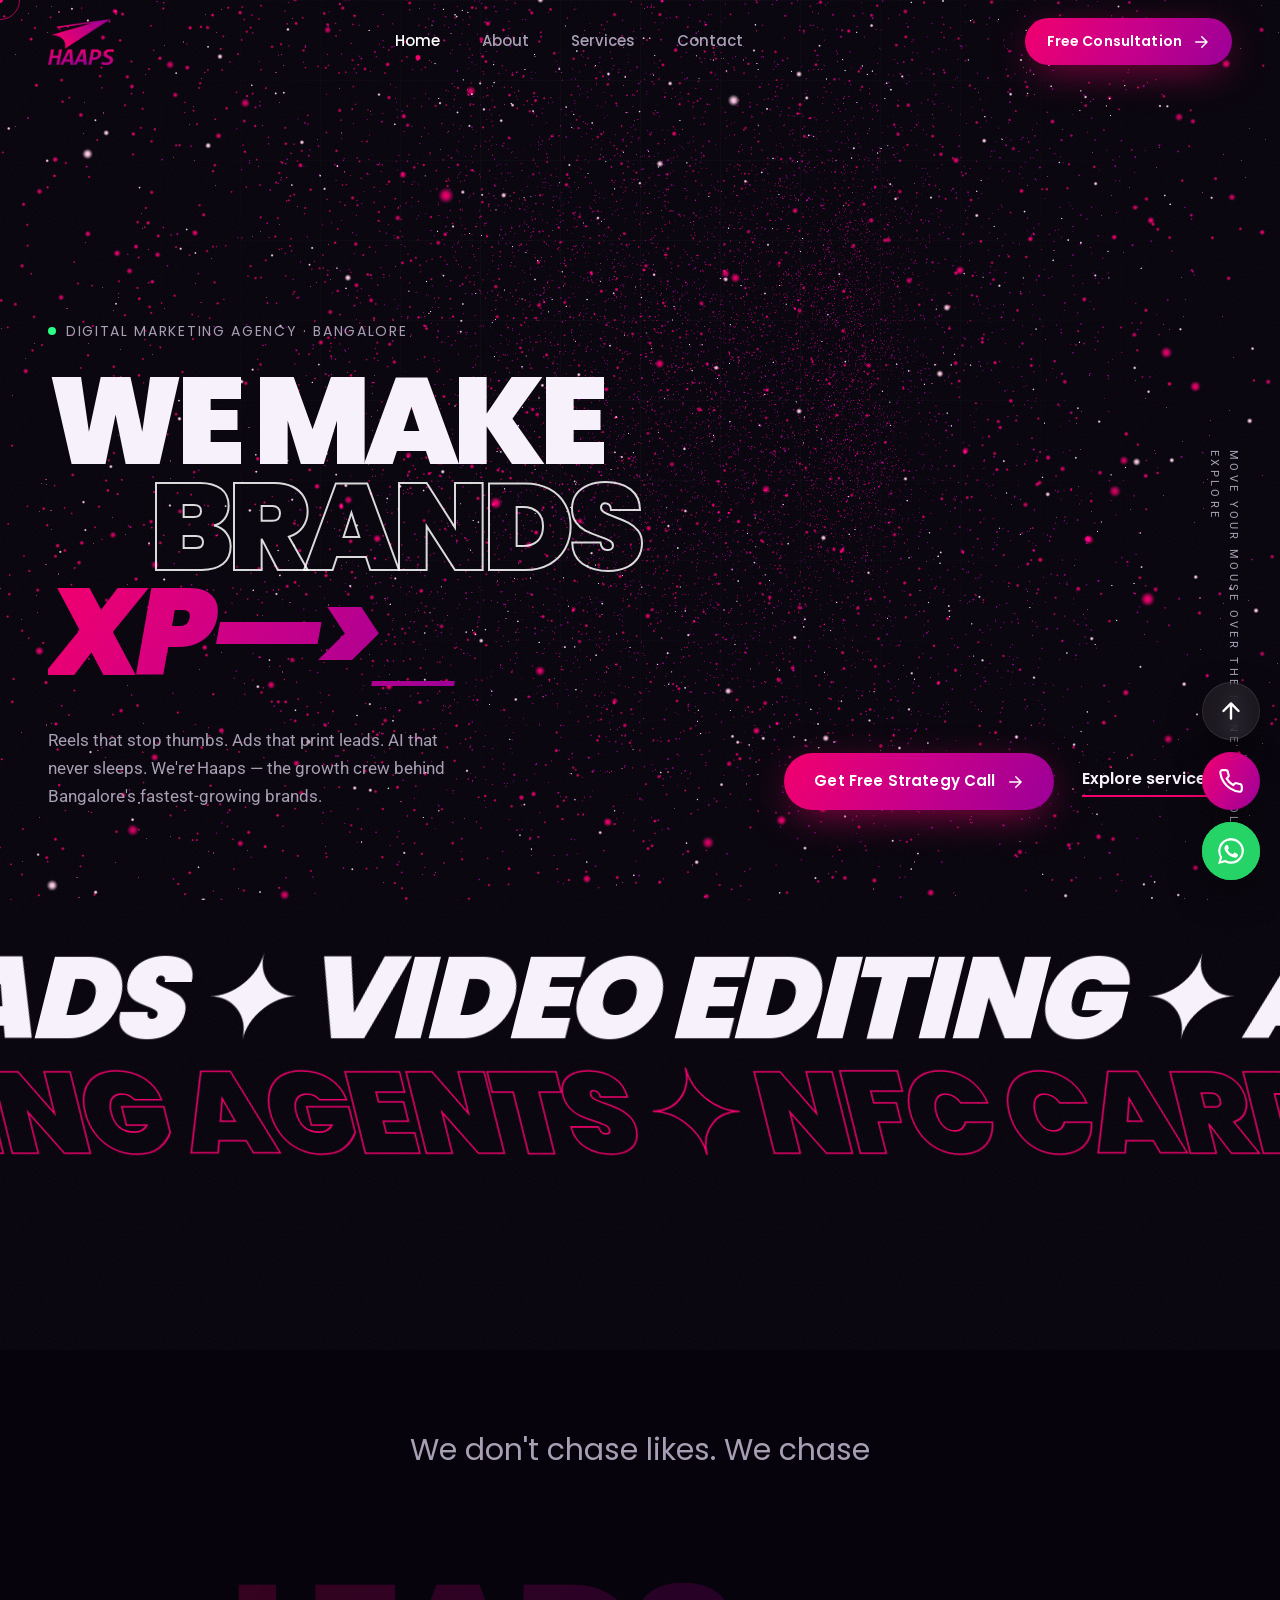
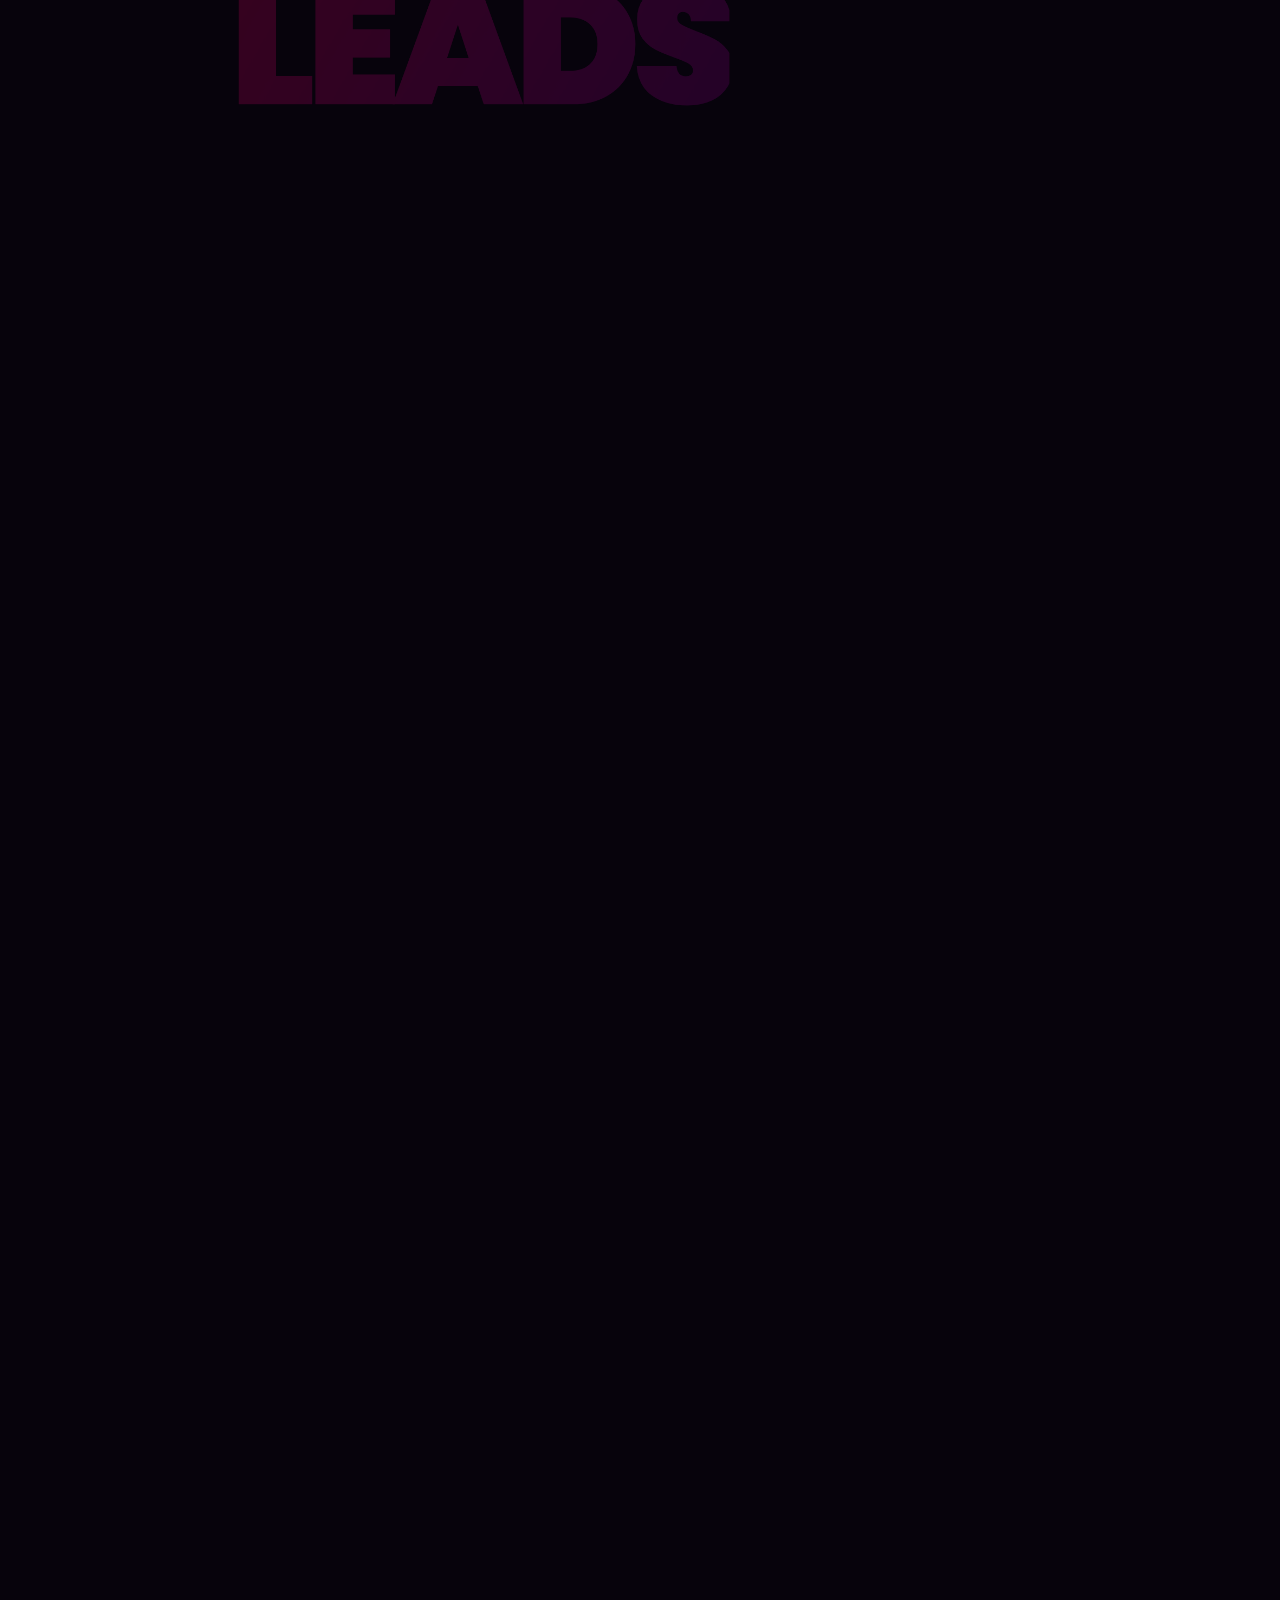
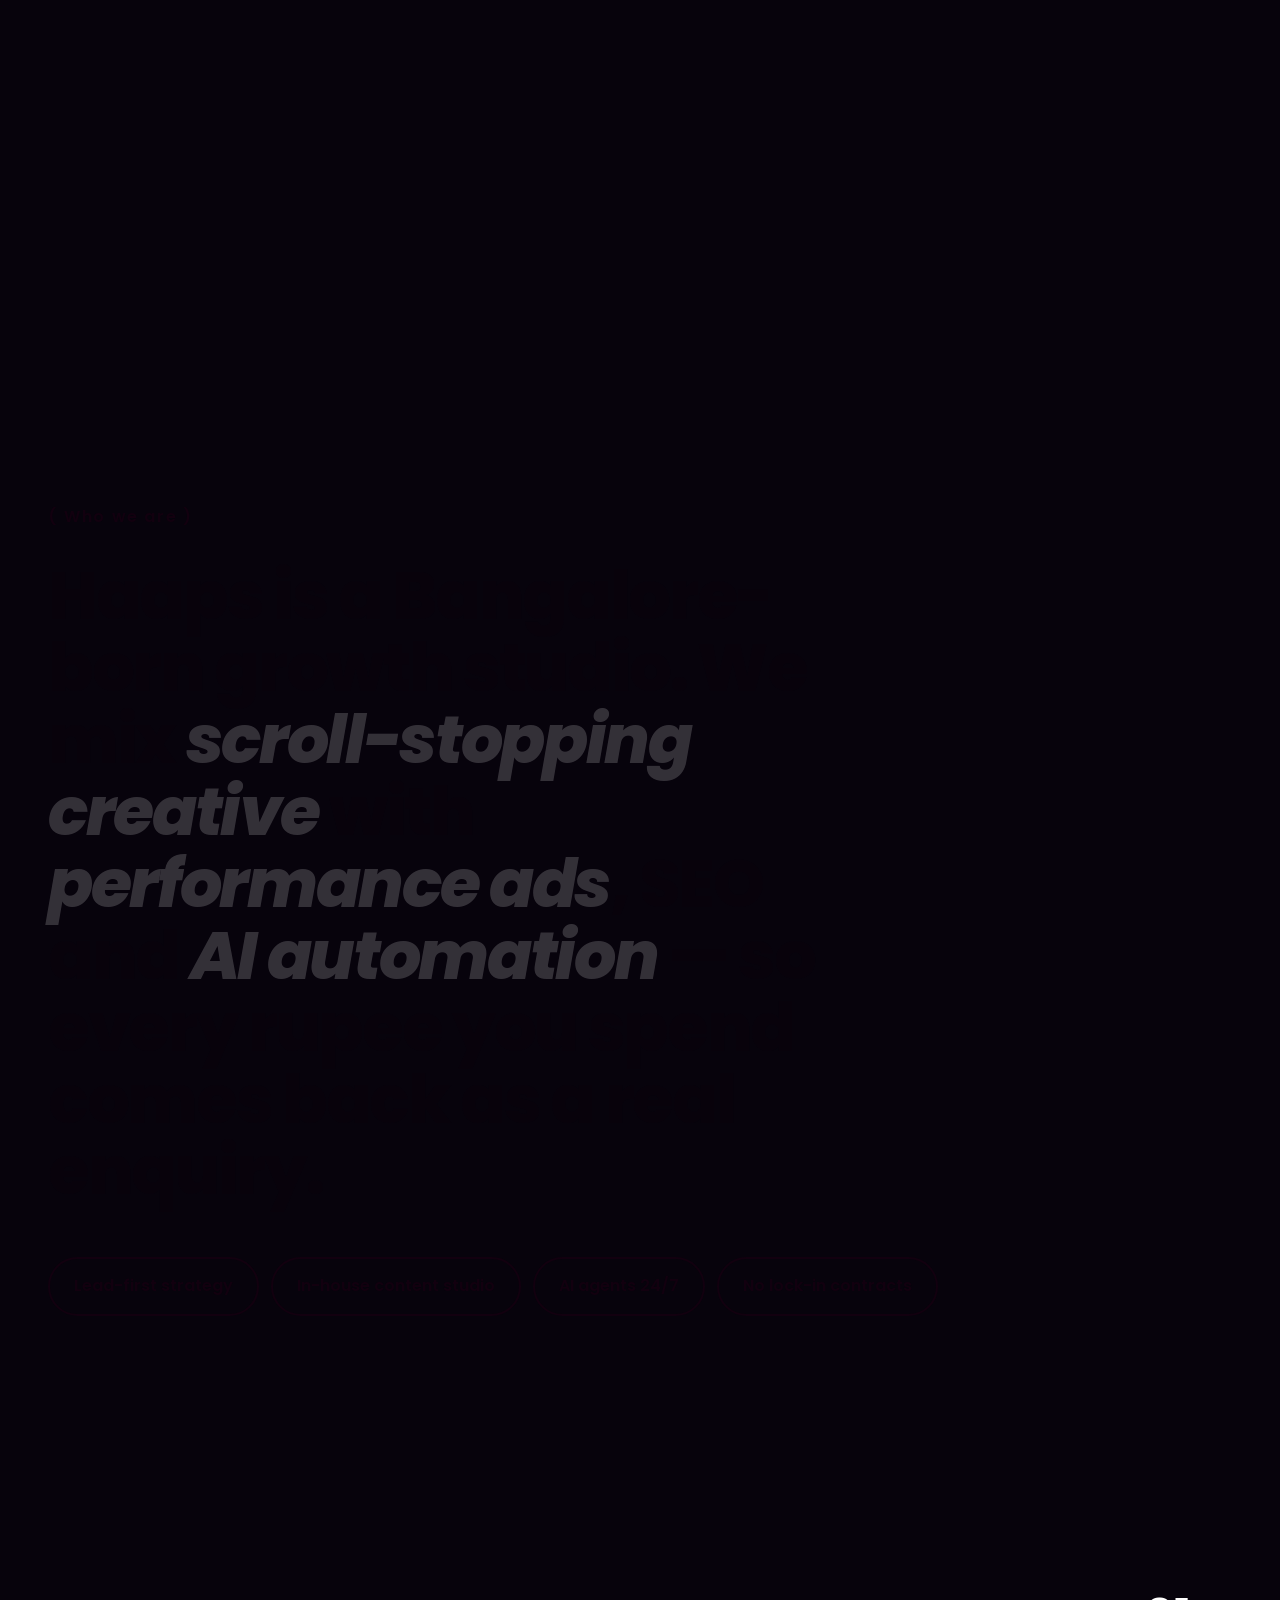
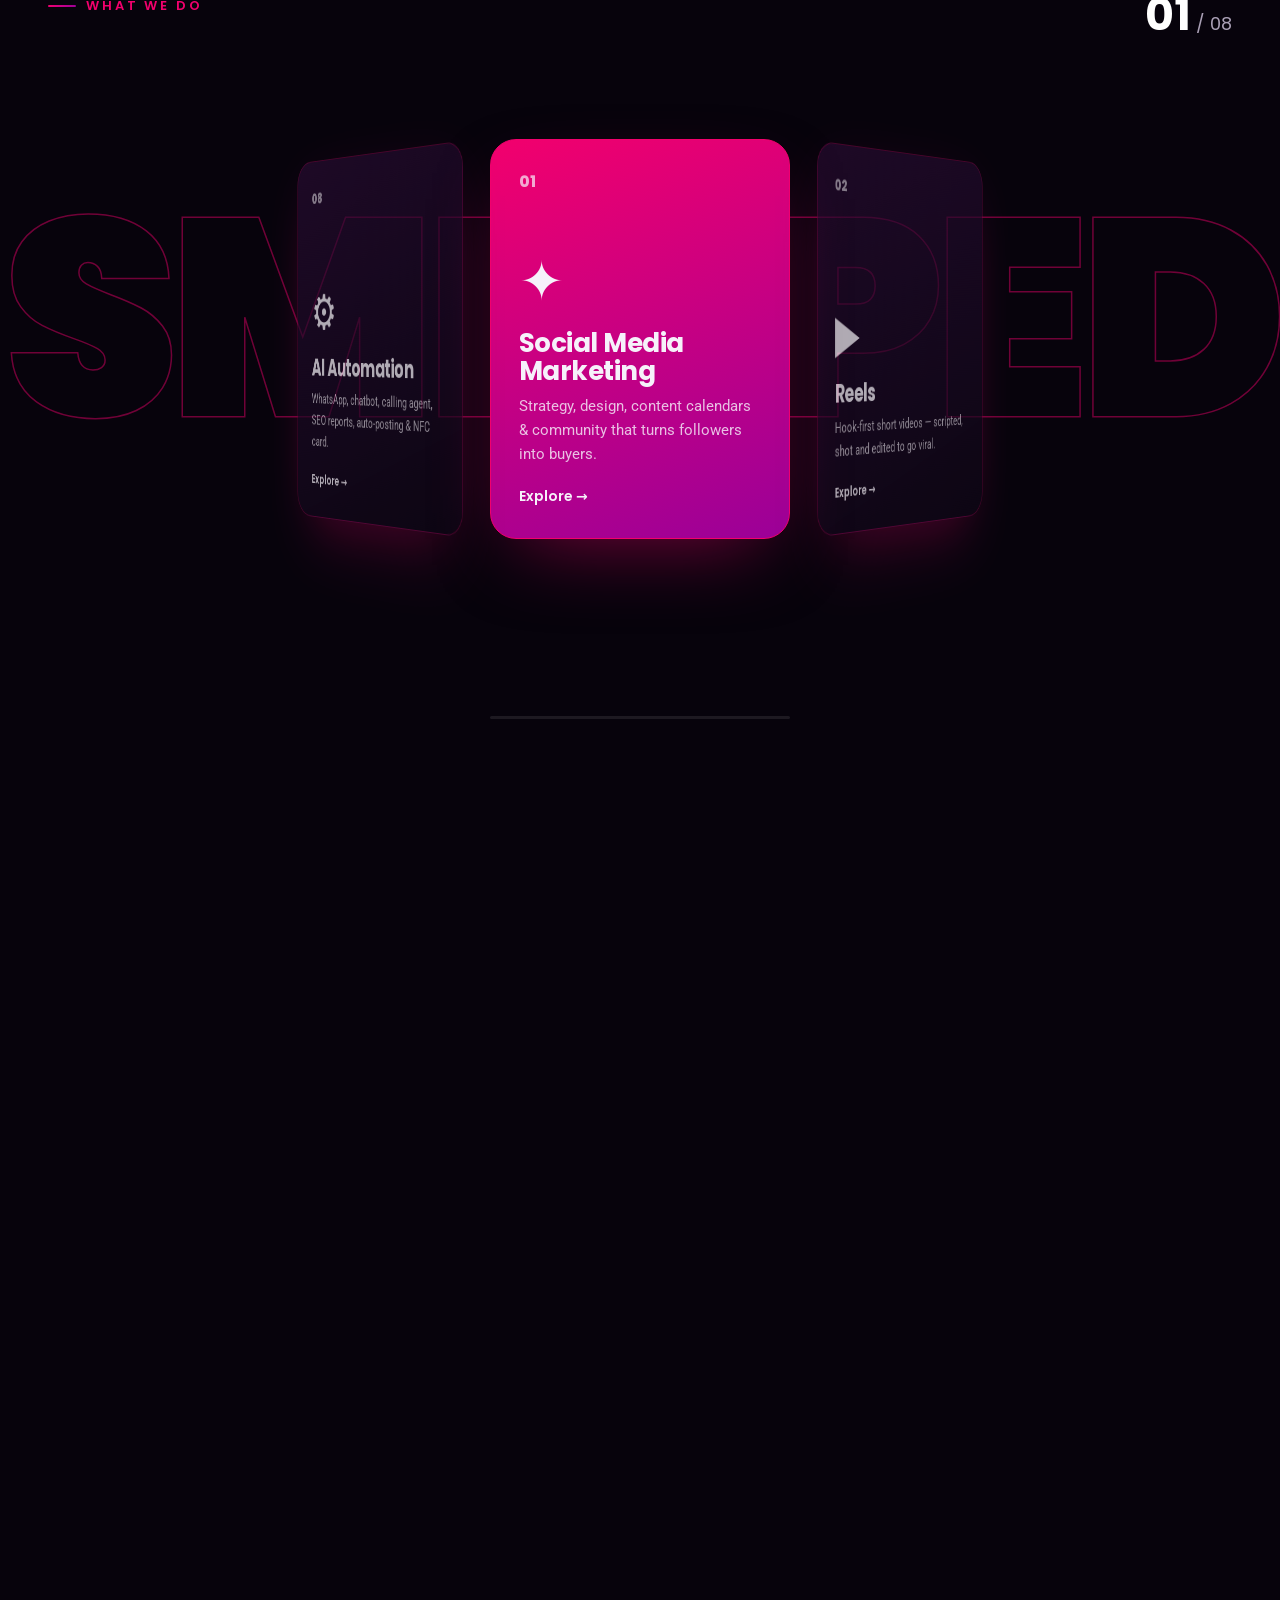
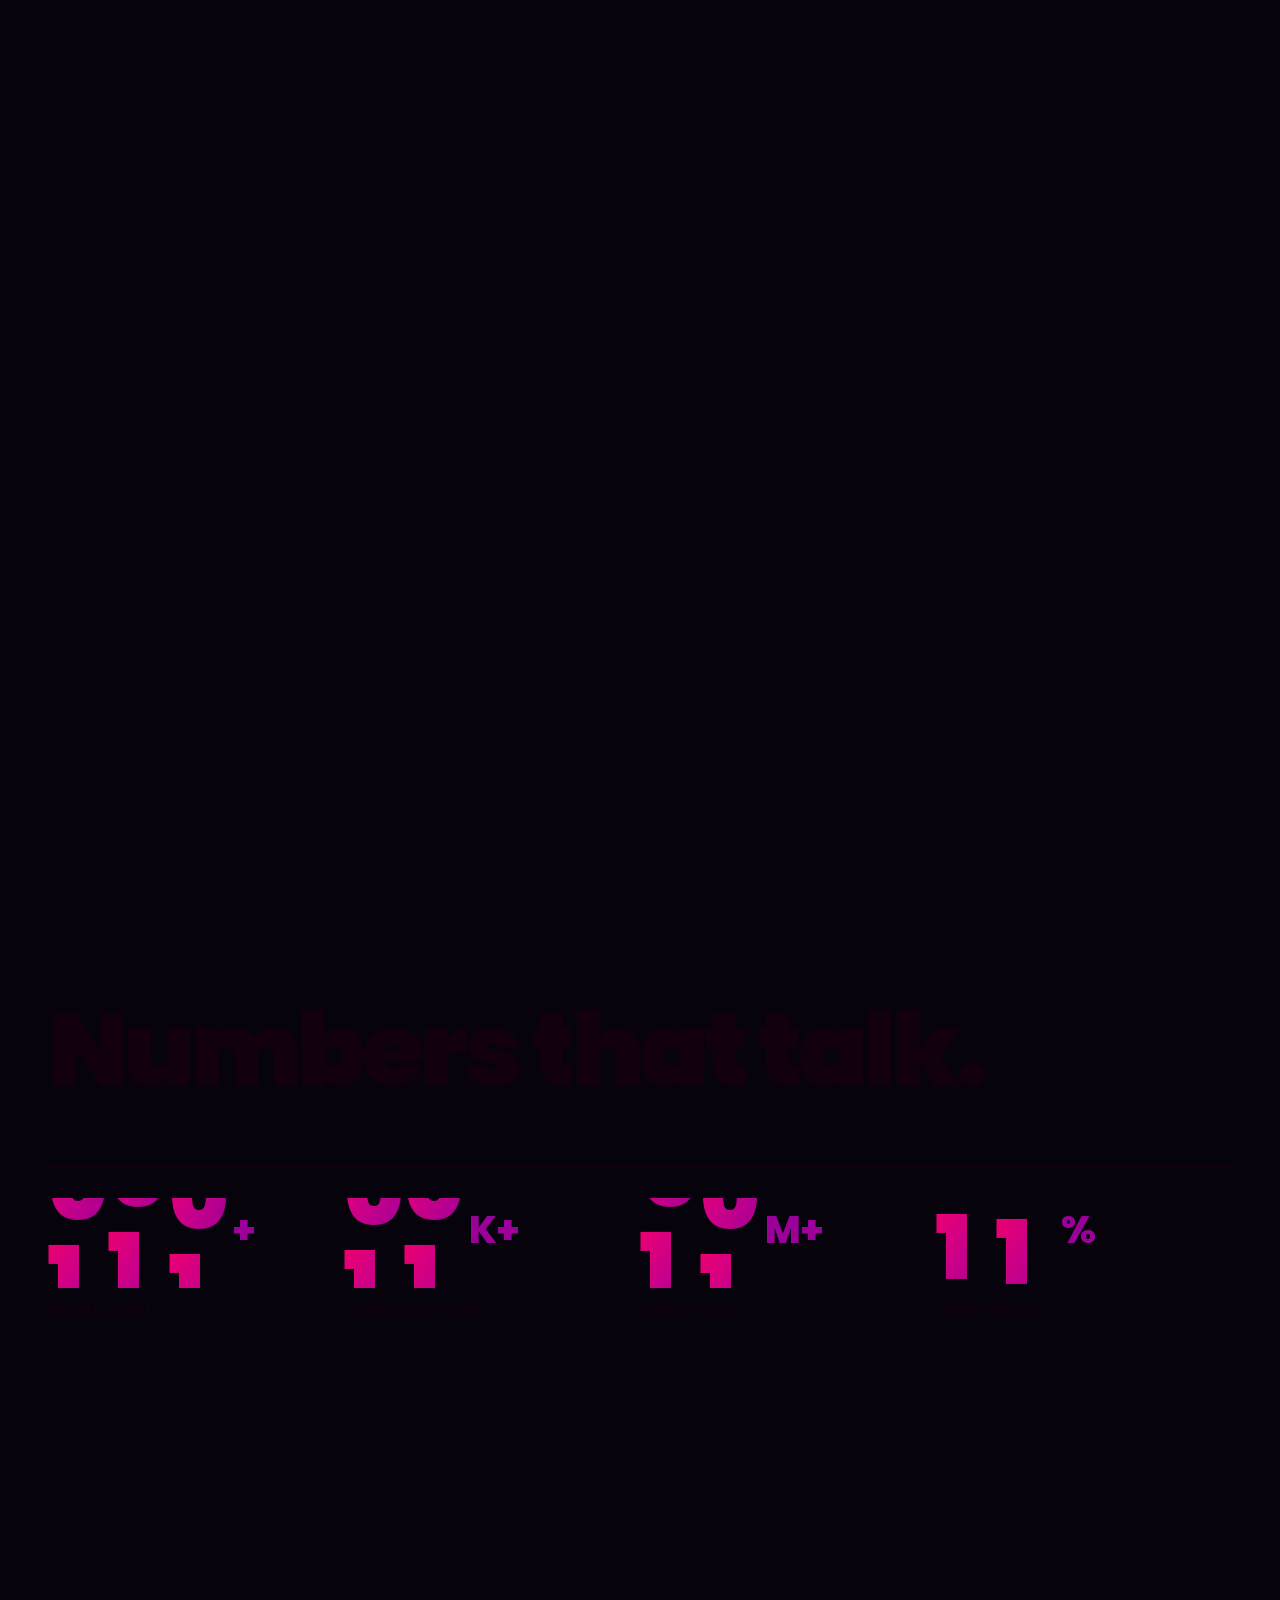
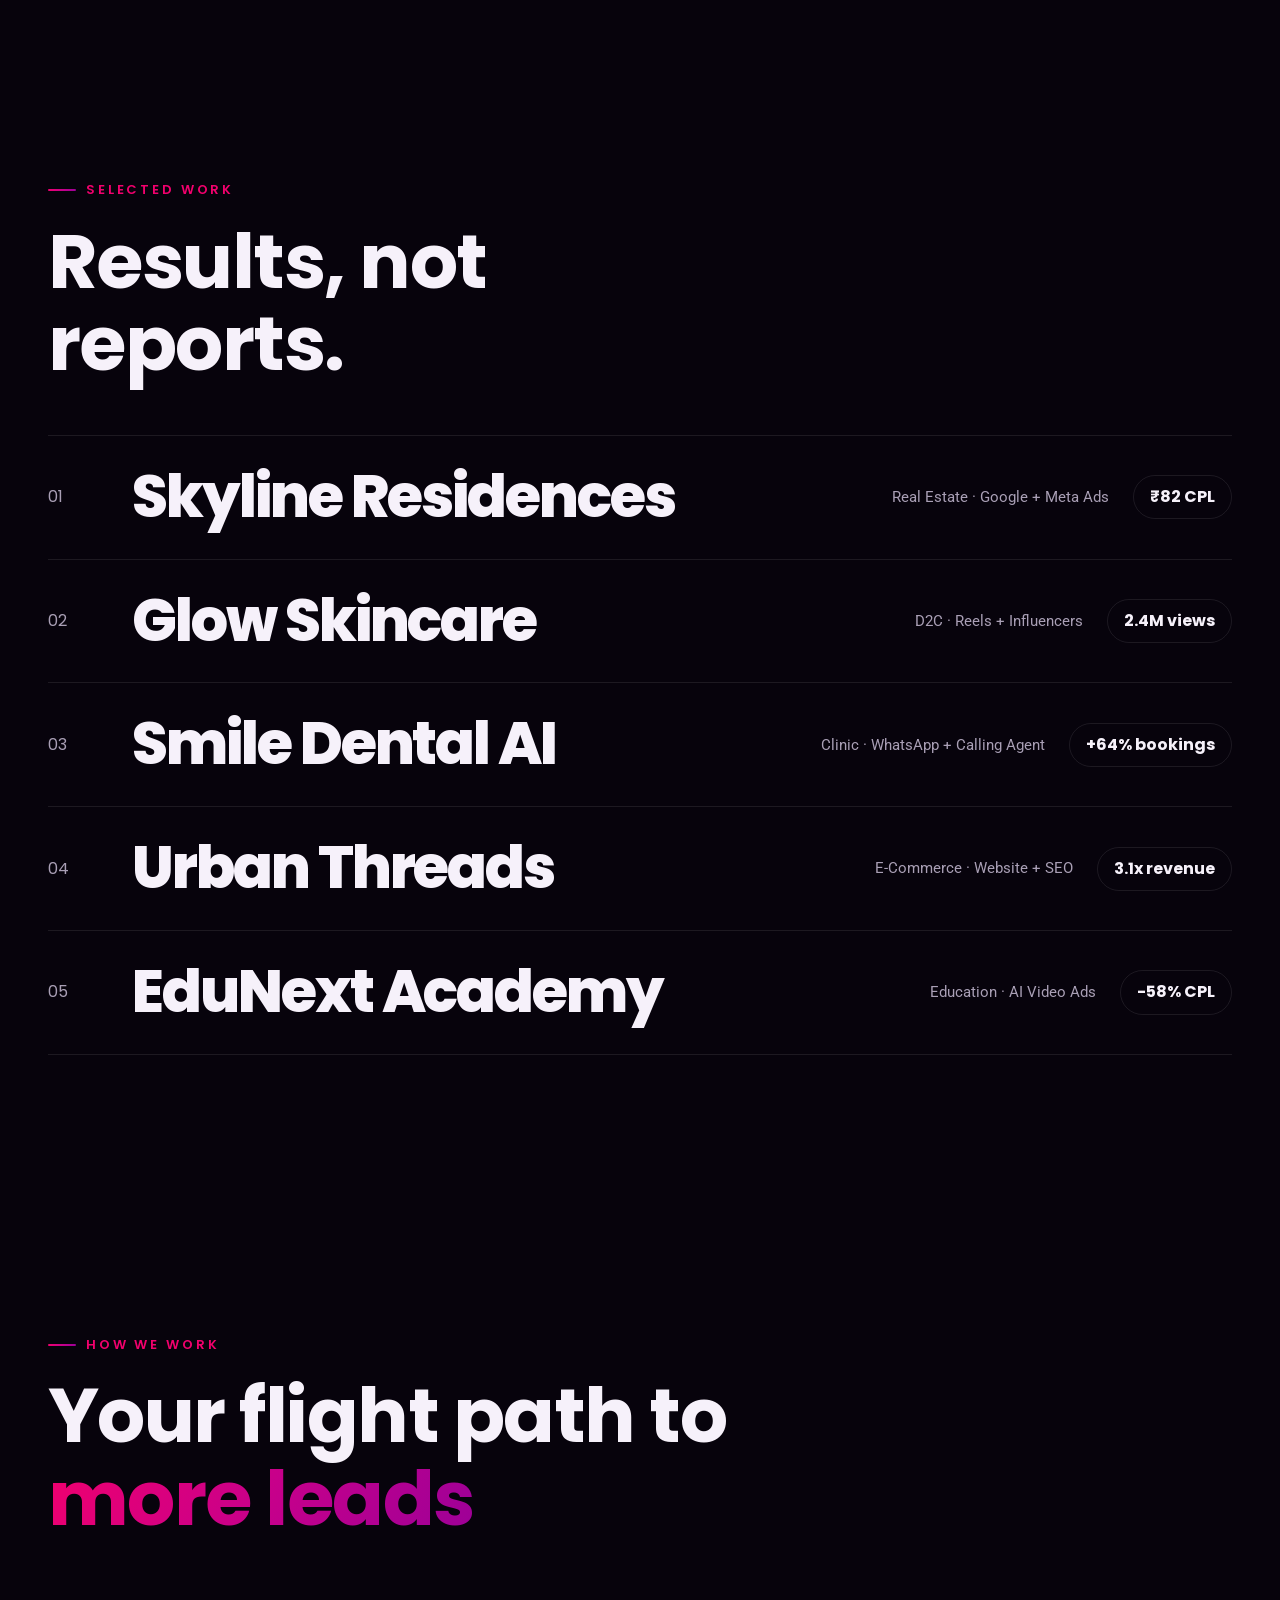
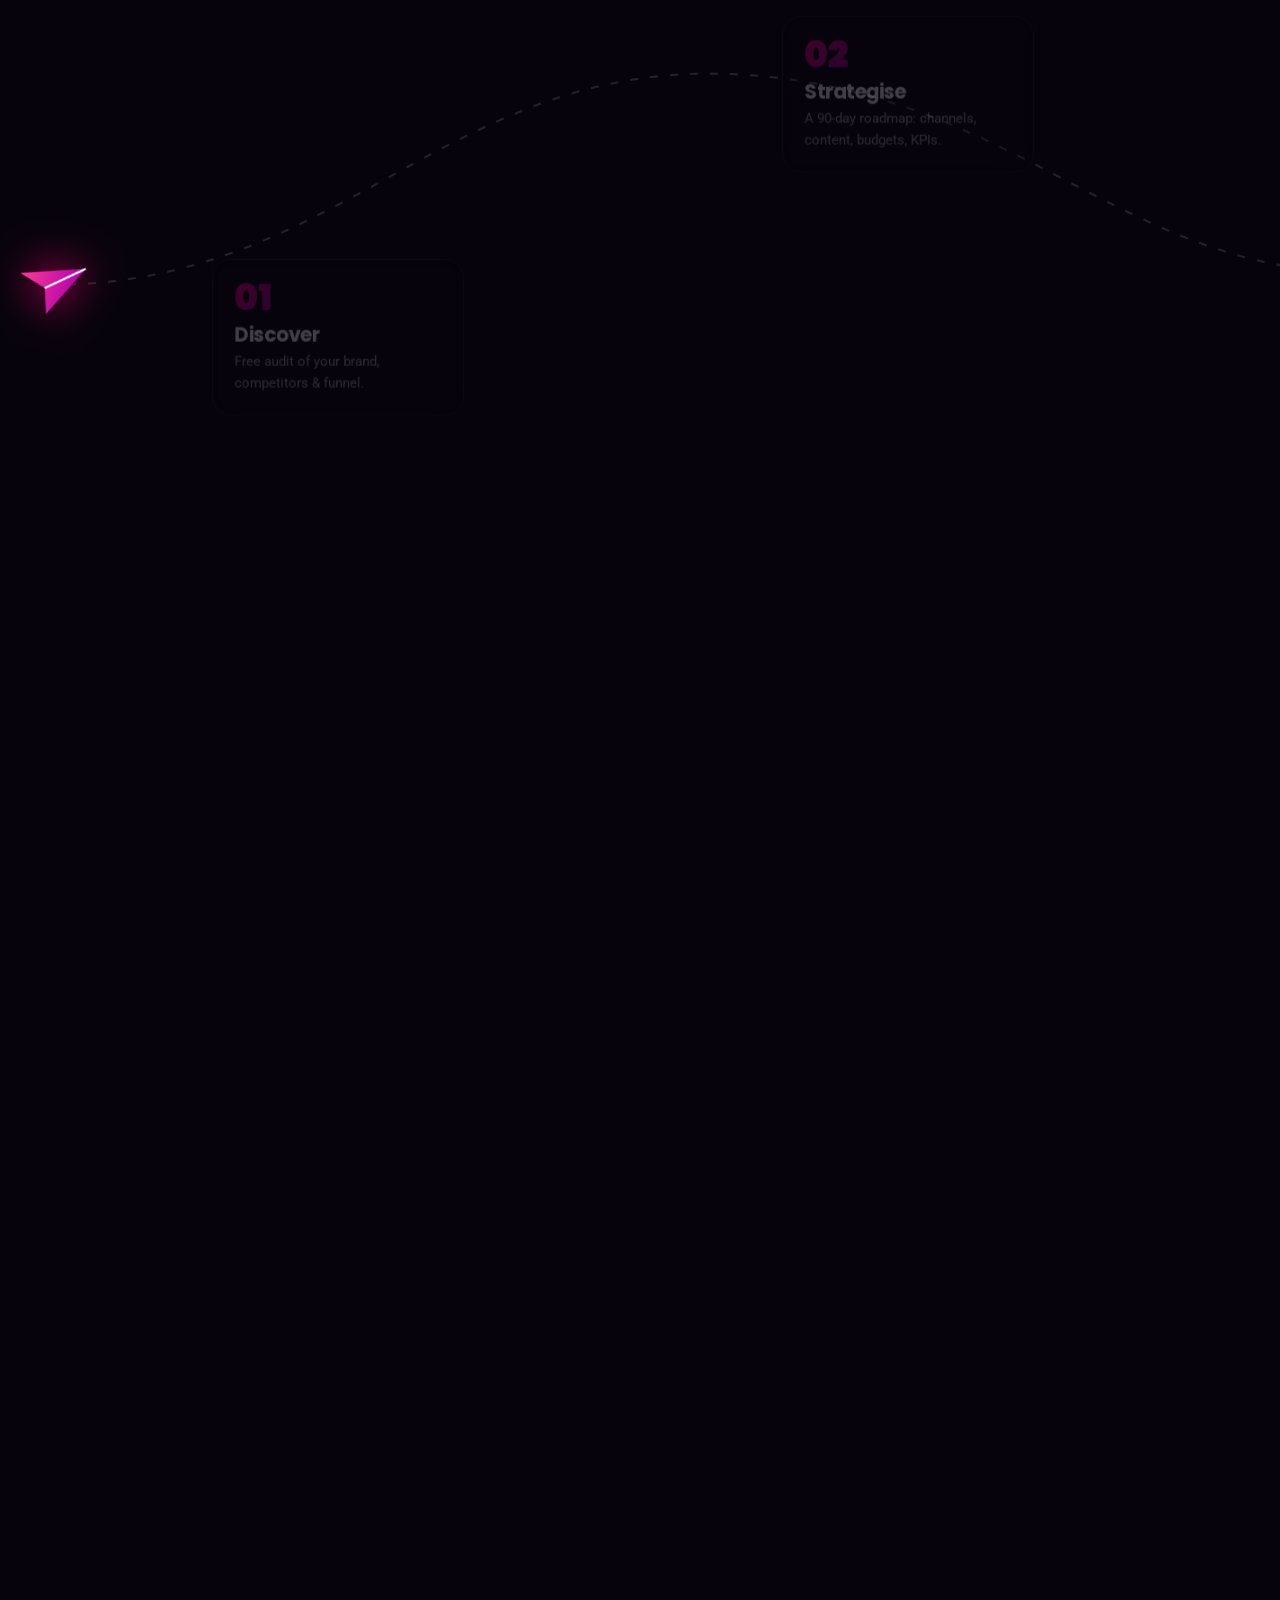
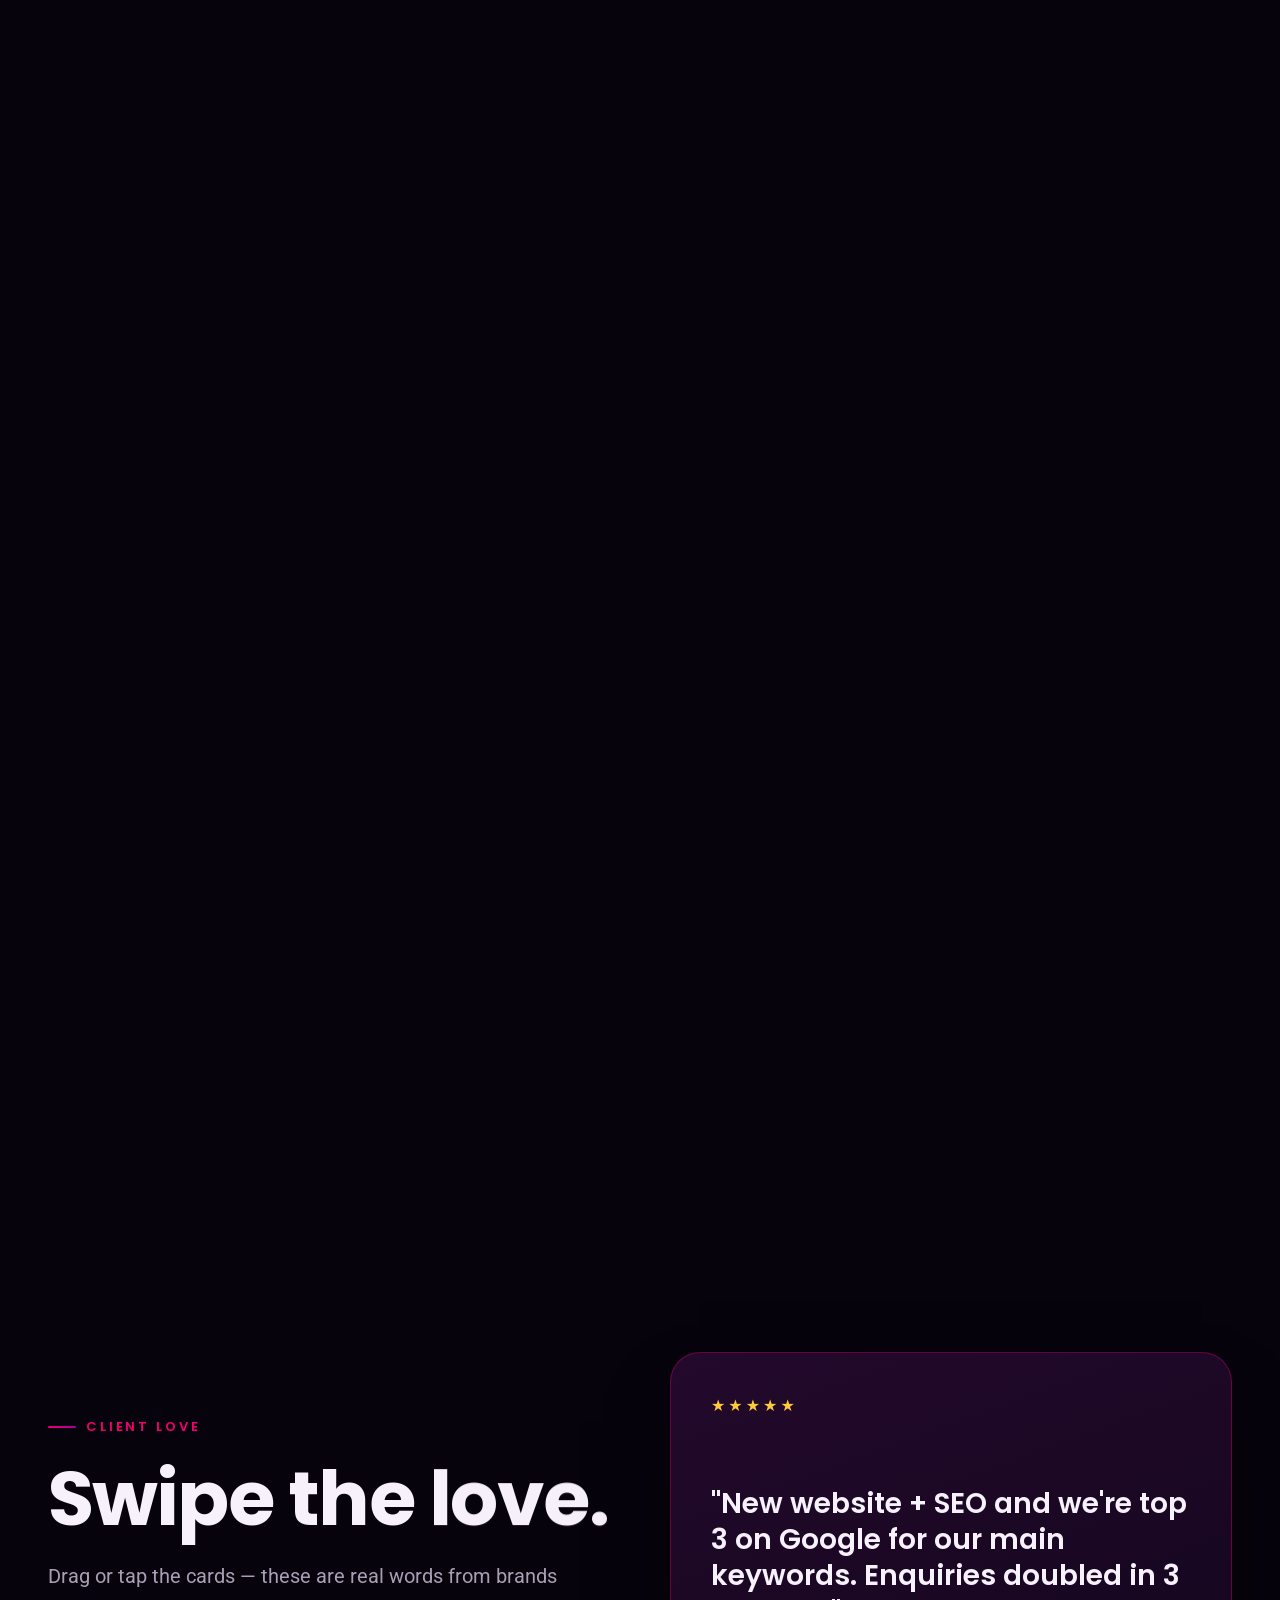
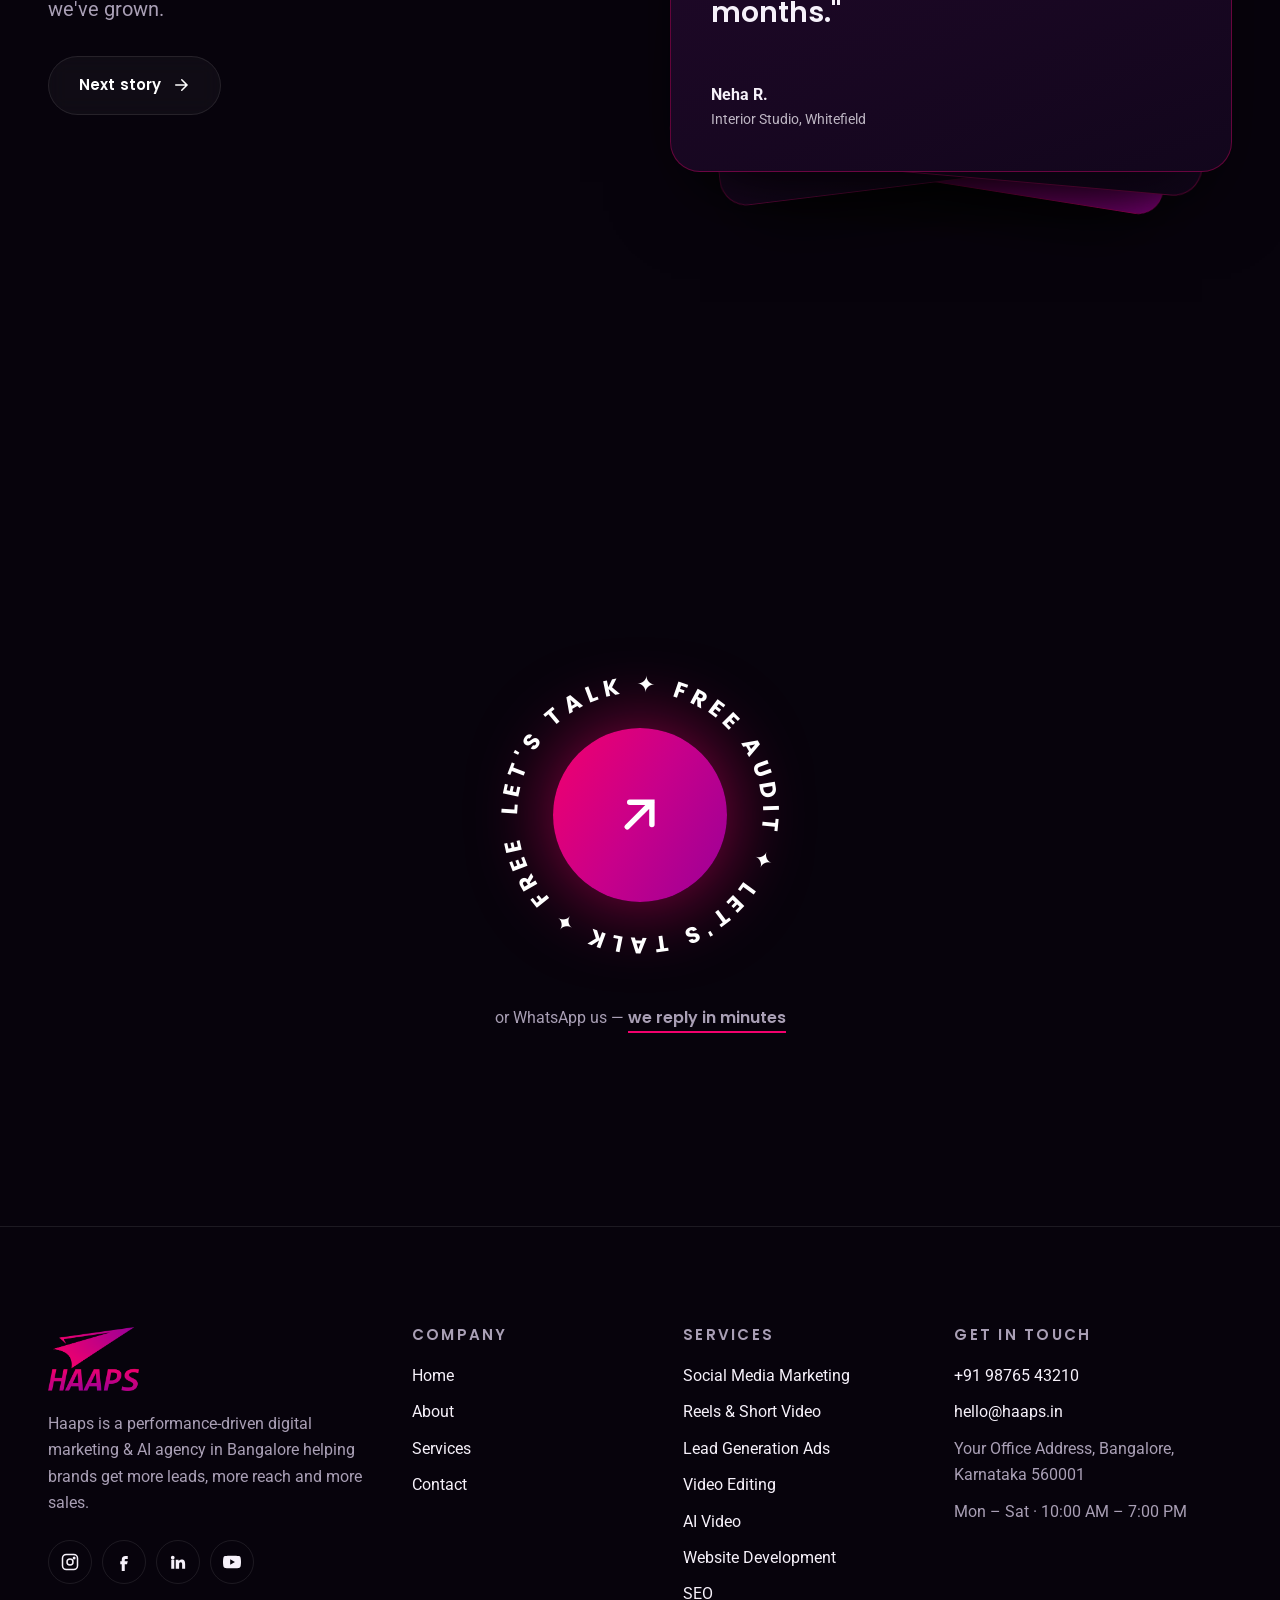
==== commit 79de9a64: "Redesign with particle-morph scene and unique creative sections - Particle engine: ~15k particles as" ====
--- a/index.html
+++ b/index.html
@@ -12,7 +12,7 @@
   <link rel="icon" type="image/png" href="assets/img/favicon.png">
   <link rel="preconnect" href="https://fonts.googleapis.com">
   <link rel="preconnect" href="https://fonts.gstatic.com" crossorigin>
-  <link href="https://fonts.googleapis.com/css2?family=Poppins:wght@400;500;600;700;800&family=Roboto:wght@300;400;500&display=swap" rel="stylesheet">
+  <link href="https://fonts.googleapis.com/css2?family=Poppins:ital,wght@0,400;0,500;0,600;0,700;0,800;0,900;1,800;1,900&family=Roboto:wght@300;400;500&display=swap" rel="stylesheet">
   <link rel="stylesheet" href="assets/css/style.css">
   <script type="application/ld+json">
   {
@@ -22,261 +22,168 @@
     "description": "Digital Marketing Agency in Bangalore",
     "image": "assets/img/logo.png",
     "address": { "@type": "PostalAddress", "addressLocality": "Bangalore", "addressRegion": "Karnataka", "addressCountry": "IN" },
-    "areaServed": "Bangalore",
-    "priceRange": "₹₹"
+    "areaServed": "Bangalore"
   }
   </script>
 </head>
-<body data-page="home" data-scene="home" id="top">
+<body data-page="home" id="top">
   <canvas id="webgl" aria-hidden="true"></canvas>
 
   <main>
-    <!-- ================= HERO ================= -->
-    <section class="hero">
-      <div class="container hero__inner">
-        <div class="hero__badge"><b>NEW</b><span class="pulse"></span> AI-powered marketing · Bangalore</div>
-        <h1 class="hero__title" data-split>
-          We turn scrolls<br>into <span class="rotator"><span class="grad-text">leads.</span><span class="grad-text">sales.</span><span class="grad-text">fans.</span><span class="grad-text">growth.</span></span>
+    <!-- 1 ▸ HERO: particle logo + kinetic type -->
+    <section class="k-hero" data-shape="logo" data-shape-x="0.52" data-shape-y="0.22" data-shape-mx="0" data-shape-my="0.6" data-scale="0.72" data-theme="dark">
+      <div class="container k-hero__inner">
+        <div class="k-hero__tag"><span class="pulse"></span> Digital Marketing Agency · Bangalore</div>
+        <h1 class="k-hero__title">
+          <span class="k-line" data-chars>We make</span>
+          <span class="k-line" data-chars>brands</span>
+          <span class="k-line k-line--word"><span class="k-word grad-text" data-scramble-loop="FLY.|GROW.|SELL.|VIRAL.|WIN.">FLY.</span></span>
         </h1>
-        <div class="hero__sub">
-          <p>Haaps is a creative + performance digital marketing agency in Bangalore. Scroll-stopping reels, high-ROI Google &amp; Instagram ads, websites and AI automation — all built to fill your pipeline.</p>
-          <div class="hero__actions">
-            <a href="#" class="btn btn--primary" data-modal-open data-magnetic><span class="btn__label">Get Free Strategy Call</span><svg viewBox="0 0 24 24" fill="none" stroke="currentColor" stroke-width="2" stroke-linecap="round"><path d="M5 12h14M13 5l7 7-7 7"/></svg></a>
-            <a href="services.html" class="btn btn--ghost" data-magnetic><span class="btn__label">Explore Services</span></a>
+        <div class="k-hero__foot">
+          <p data-fade>Reels that stop thumbs. Ads that print leads. AI that never sleeps. We're Haaps — the growth crew behind Bangalore's fastest-growing brands.</p>
+          <div class="k-hero__cta" data-fade>
+            <a href="#" class="btn btn--primary" data-modal-open data-magnetic><span class="btn__label" data-scramble>Get Free Strategy Call</span><svg viewBox="0 0 24 24" fill="none" stroke="currentColor" stroke-width="2" stroke-linecap="round"><path d="M5 12h14M13 5l7 7-7 7"/></svg></a>
+            <a href="#services" class="k-link" data-scramble>Explore services ↓</a>
           </div>
         </div>
-        <div class="hero__meta">
-          <div><strong><span data-count="250" data-suffix="+">0</span></strong><span>Brands scaled</span></div>
-          <div><strong><span data-count="12" data-suffix="K+">0</span></strong><span>Leads generated / month</span></div>
-          <div><strong><span data-count="4.8" data-suffix="x">0</span></strong><span>Average ROAS</span></div>
-        </div>
       </div>
-
-      <div class="float-chip chip-1"><span class="ico"><svg viewBox="0 0 24 24" fill="none" stroke="#fff" stroke-width="2" stroke-linecap="round"><path d="M3 17l6-6 4 4 8-8M14 7h7v7"/></svg></span><div>+318% Leads<small>Real-estate client · 60 days</small></div></div>
-      <div class="float-chip chip-2"><span class="ico"><svg viewBox="0 0 24 24" fill="none" stroke="#fff" stroke-width="2" stroke-linecap="round"><polygon points="6 3 20 12 6 21 6 3"/></svg></span><div>2.4M Reel views<small>Organic · 1 month</small></div></div>
-      <div class="float-chip chip-3"><span class="ico"><svg viewBox="0 0 24 24" fill="none" stroke="#fff" stroke-width="2" stroke-linecap="round"><rect x="3" y="11" width="18" height="10" rx="2"/><circle cx="12" cy="5" r="2"/><path d="M12 7v4M8 16h.01M16 16h.01"/></svg></span><div>AI Agent live<small>Answering 24/7 on WhatsApp</small></div></div>
-
-      <div class="scroll-hint"><i></i>Scroll</div>
+      <div class="k-hero__hint">Move your mouse over the plane ✦ scroll to explore</div>
     </section>
 
-    <!-- ================= MARQUEE ================= -->
-    <div class="marquee marquee--tilt" aria-hidden="true">
-      <div class="marquee__track">
-        <div class="marquee__item">
-          <span>Social Media</span><svg class="star" viewBox="0 0 24 24" fill="#fff"><path d="M12 0l3 9 9 3-9 3-3 9-3-9-9-3 9-3z"/></svg>
-          <span>Reels</span><svg class="star" viewBox="0 0 24 24" fill="#fff"><path d="M12 0l3 9 9 3-9 3-3 9-3-9-9-3 9-3z"/></svg>
-          <span>Google Ads</span><svg class="star" viewBox="0 0 24 24" fill="#fff"><path d="M12 0l3 9 9 3-9 3-3 9-3-9-9-3 9-3z"/></svg>
-          <span>Insta Ads</span><svg class="star" viewBox="0 0 24 24" fill="#fff"><path d="M12 0l3 9 9 3-9 3-3 9-3-9-9-3 9-3z"/></svg>
-          <span>AI Video</span><svg class="star" viewBox="0 0 24 24" fill="#fff"><path d="M12 0l3 9 9 3-9 3-3 9-3-9-9-3 9-3z"/></svg>
-          <span>SEO</span><svg class="star" viewBox="0 0 24 24" fill="#fff"><path d="M12 0l3 9 9 3-9 3-3 9-3-9-9-3 9-3z"/></svg>
-          <span>Websites</span><svg class="star" viewBox="0 0 24 24" fill="#fff"><path d="M12 0l3 9 9 3-9 3-3 9-3-9-9-3 9-3z"/></svg>
-          <span>AI Automation</span><svg class="star" viewBox="0 0 24 24" fill="#fff"><path d="M12 0l3 9 9 3-9 3-3 9-3-9-9-3 9-3z"/></svg>
-        </div>
-      </div>
-    </div>
+    <!-- 2 ▸ VELOCITY STRIP: two rows, opposite directions -->
+    <section class="strip" aria-hidden="true">
+      <div class="strip__row" data-dir="-1"><span>SMM ✦ REELS ✦ GOOGLE ADS ✦ INSTA ADS ✦ VIDEO EDITING ✦ AI VIDEO ✦ </span></div>
+      <div class="strip__row strip__row--outline" data-dir="1"><span>WEBSITES ✦ SEO ✦ WHATSAPP AI ✦ CHATBOTS ✦ CALLING AGENTS ✦ NFC CARDS ✦ </span></div>
+    </section>
 
-    <!-- ================= INTRO ================= -->
-    <section>
-      <div class="container">
-        <span class="eyebrow" data-reveal>Who we are</span>
-        <p class="intro__text">Haaps is a Bangalore-born growth studio where <em class="grad-text">creativity meets performance.</em> We blend content that people love with ads, SEO and AI systems that turn attention into enquiries — so your phone keeps ringing and your calendar stays full.</p>
+    <!-- 3 ▸ ZOOM-THROUGH -->
+    <section class="zoom" data-shape="sphere" data-shape-x="0" data-scale="0.6">
+      <div class="zoom__stage">
+        <p class="zoom__cap">We don't chase likes. We chase</p>
+        <div class="zoom__word"><span class="zoom__L">L</span>EADS</div>
+        <div class="zoom__fill"></div>
       </div>
     </section>
 
-    <!-- ================= SERVICES ================= -->
-    <section id="services" style="padding-top:0">
+    <!-- 4 ▸ MANIFESTO on brand pink -->
+    <section class="manifesto" data-theme="brand" data-shape="sphere" data-shape-x="0.68" data-shape-mx="0" data-shape-my="-0.55" data-scale="0.8">
       <div class="container">
-        <div class="section-head">
-          <div>
-            <span class="eyebrow" data-reveal>What we do</span>
-            <h2 class="section-title" data-split-scroll>Services built to <span class="grad-text">generate leads</span></h2>
-          </div>
-          <p data-reveal>Eight growth engines under one roof. Pick one, or let us run the full funnel from first view to final sale.</p>
-        </div>
-
-        <div class="services-grid">
-          <a href="services.html#smm" class="s-card s-card--wide s-card--feature" data-tilt="8">
-            <span class="s-card__num">01</span>
-            <span class="s-card__arrow"><svg viewBox="0 0 24 24" fill="none" stroke="#fff" stroke-width="2" stroke-linecap="round"><path d="M5 12h14M13 5l7 7-7 7"/></svg></span>
-            <span class="s-card__icon"><svg viewBox="0 0 24 24" fill="none" stroke-width="1.8" stroke-linecap="round" stroke-linejoin="round"><path d="M18 8a3 3 0 1 0-3-3M6 15a3 3 0 1 0 0-6 3 3 0 0 0 0 6zM18 22a3 3 0 1 0 0-6 3 3 0 0 0 0 6zM8.6 13.5l6.8 4M15.4 6.5l-6.8 4"/></svg></span>
-            <h3>Social Media Marketing</h3>
-            <p>Strategy, content calendars, design and community management that grow a loyal, buying audience.</p>
-            <div class="tags"><span class="tag">Instagram</span><span class="tag">Facebook</span><span class="tag">LinkedIn</span><span class="tag">YouTube</span></div>
-          </a>
-          <a href="services.html#reels" class="s-card" data-tilt="10">
-            <span class="s-card__num">02</span>
-            <span class="s-card__arrow"><svg viewBox="0 0 24 24" fill="none" stroke="#fff" stroke-width="2" stroke-linecap="round"><path d="M5 12h14M13 5l7 7-7 7"/></svg></span>
-            <span class="s-card__icon"><svg viewBox="0 0 24 24" fill="none" stroke-width="1.8" stroke-linecap="round" stroke-linejoin="round"><rect x="2" y="2" width="20" height="20" rx="5"/><path d="M2 8h20M8 2l3 6M14 2l3 6M10 12v6l5-3z"/></svg></span>
-            <h3>Reels</h3>
-            <p>Hook-first short videos scripted, shot and edited to go viral.</p>
-          </a>
-          <a href="services.html#leads" class="s-card" data-tilt="10">
-            <span class="s-card__num">03</span>
-            <span class="s-card__arrow"><svg viewBox="0 0 24 24" fill="none" stroke="#fff" stroke-width="2" stroke-linecap="round"><path d="M5 12h14M13 5l7 7-7 7"/></svg></span>
-            <span class="s-card__icon"><svg viewBox="0 0 24 24" fill="none" stroke-width="1.8" stroke-linecap="round" stroke-linejoin="round"><circle cx="12" cy="12" r="10"/><circle cx="12" cy="12" r="6"/><circle cx="12" cy="12" r="2"/></svg></span>
-            <h3>Lead Gen Ads</h3>
-            <p>Google &amp; Instagram ads engineered for low cost-per-lead.</p>
-          </a>
-          <a href="services.html#video-editing" class="s-card" data-tilt="10">
-            <span class="s-card__num">04</span>
-            <span class="s-card__arrow"><svg viewBox="0 0 24 24" fill="none" stroke="#fff" stroke-width="2" stroke-linecap="round"><path d="M5 12h14M13 5l7 7-7 7"/></svg></span>
-            <span class="s-card__icon"><svg viewBox="0 0 24 24" fill="none" stroke-width="1.8" stroke-linecap="round" stroke-linejoin="round"><circle cx="6" cy="6" r="3"/><circle cx="6" cy="18" r="3"/><path d="M20 4 8.1 15.9M14.5 14.5 20 20M8.1 8.1 12 12"/></svg></span>
-            <h3>Video Editing</h3>
-            <p>Cinematic cuts, motion graphics, captions and colour grading.</p>
-          </a>
-          <a href="services.html#ai-video" class="s-card" data-tilt="10">
-            <span class="s-card__num">05</span>
-            <span class="s-card__arrow"><svg viewBox="0 0 24 24" fill="none" stroke="#fff" stroke-width="2" stroke-linecap="round"><path d="M5 12h14M13 5l7 7-7 7"/></svg></span>
-            <span class="s-card__icon"><svg viewBox="0 0 24 24" fill="none" stroke-width="1.8" stroke-linecap="round" stroke-linejoin="round"><path d="M12 3l1.9 5.1L19 10l-5.1 1.9L12 17l-1.9-5.1L5 10l5.1-1.9z"/><path d="M19 15l.9 2.1L22 18l-2.1.9L19 21l-.9-2.1L16 18l2.1-.9z"/></svg></span>
-            <h3>AI Video</h3>
-            <p>AI avatars, product videos and ads produced in days, not weeks.</p>
-          </a>
-          <a href="services.html#websites" class="s-card" data-tilt="10">
-            <span class="s-card__num">06</span>
-            <span class="s-card__arrow"><svg viewBox="0 0 24 24" fill="none" stroke="#fff" stroke-width="2" stroke-linecap="round"><path d="M5 12h14M13 5l7 7-7 7"/></svg></span>
-            <span class="s-card__icon"><svg viewBox="0 0 24 24" fill="none" stroke-width="1.8" stroke-linecap="round" stroke-linejoin="round"><rect x="2" y="3" width="20" height="14" rx="2"/><path d="M8 21h8M12 17v4M7 8l-2 2 2 2M17 8l2 2-2 2"/></svg></span>
-            <h3>Websites</h3>
-            <p>AI, E-commerce &amp; WordPress sites that convert visitors to buyers.</p>
-          </a>
-          <a href="services.html#seo" class="s-card" data-tilt="10">
-            <span class="s-card__num">07</span>
-            <span class="s-card__arrow"><svg viewBox="0 0 24 24" fill="none" stroke="#fff" stroke-width="2" stroke-linecap="round"><path d="M5 12h14M13 5l7 7-7 7"/></svg></span>
-            <span class="s-card__icon"><svg viewBox="0 0 24 24" fill="none" stroke-width="1.8" stroke-linecap="round" stroke-linejoin="round"><circle cx="11" cy="11" r="7"/><path d="m21 21-4.3-4.3M8 11l2 2 4-4"/></svg></span>
-            <h3>SEO</h3>
-            <p>Rank on Google &amp; Maps for searches your buyers actually make.</p>
-          </a>
-          <a href="services.html#ai-automation" class="s-card s-card--wide s-card--feature" data-tilt="8">
-            <span class="s-card__num">08</span>
-            <span class="s-card__arrow"><svg viewBox="0 0 24 24" fill="none" stroke="#fff" stroke-width="2" stroke-linecap="round"><path d="M5 12h14M13 5l7 7-7 7"/></svg></span>
-            <span class="s-card__icon"><svg viewBox="0 0 24 24" fill="none" stroke-width="1.8" stroke-linecap="round" stroke-linejoin="round"><rect x="4" y="8" width="16" height="12" rx="3"/><path d="M12 4v4M9 13h.01M15 13h.01M9 17h6M2 13v2M22 13v2"/><circle cx="12" cy="3" r="1"/></svg></span>
-            <h3>AI Automation</h3>
-            <p>Put your marketing on autopilot with AI agents that reply, call, post and report — 24/7.</p>
-            <div class="tags"><span class="tag">WhatsApp</span><span class="tag">Chatbot</span><span class="tag">Calling Agent</span><span class="tag">SEO Reports</span><span class="tag">Auto-Posting</span><span class="tag">NFC Card</span></div>
-          </a>
+        <span class="m-eyebrow">( Who we are )</span>
+        <p class="manifesto__text">Haaps is a Bangalore-born growth studio. We mix <i>scroll-stopping creative</i> with <i>performance ads</i>, SEO and <i>AI automation</i> — so every rupee you spend comes back as a real enquiry.</p>
+        <div class="manifesto__row">
+          <div class="m-pill">Lead-first strategy</div>
+          <div class="m-pill">In-house content studio</div>
+          <div class="m-pill">AI agents 24/7</div>
+          <div class="m-pill">No lock-in contracts</div>
         </div>
       </div>
     </section>
 
-    <!-- ================= ABOUT SPLIT ================= -->
-    <section style="padding-top:0">
-      <div class="container split">
-        <div class="media-stack">
-          <div class="m m1" data-clip><img src="https://images.unsplash.com/photo-1522071820081-009f0129c71c?auto=format&fit=crop&w=1000&q=75" alt="Haaps team planning a campaign" data-speed="1" loading="lazy"></div>
-          <div class="m m2" data-clip><img src="https://images.unsplash.com/photo-1611162617474-5b21e879e113?auto=format&fit=crop&w=700&q=75" alt="Social media content on a phone" data-speed="1.5" loading="lazy"></div>
-          <div class="badge-spin">
-            <svg viewBox="0 0 200 200"><defs><path id="circ" d="M100,100 m-75,0 a75,75 0 1,1 150,0 a75,75 0 1,1 -150,0"/></defs><text fill="#fff" font-family="Poppins" font-size="17" font-weight="600" letter-spacing="5.4"><textPath href="#circ">GROW WITH HAAPS • BANGALORE • </textPath></text></svg>
-            <div class="center"><span><svg viewBox="0 0 24 24" fill="none" stroke="#fff" stroke-width="2.4" stroke-linecap="round"><path d="M7 17 17 7M8 7h9v9"/></svg></span></div>
+    <!-- 5 ▸ SERVICES: 3D carousel driven by scroll -->
+    <section class="orbit" id="services" data-theme="dark" data-shape="ring" data-shape-x="0" data-shape-y="-0.15" data-scale="1.15">
+      <div class="orbit__stage">
+        <div class="orbit__head container">
+          <span class="eyebrow">What we do</span>
+          <div class="orbit__count"><b class="orbit__idx">01</b> / 08</div>
+        </div>
+        <div class="orbit__ghost" aria-hidden="true">SMM</div>
+        <div class="orbit__scene">
+          <div class="orbit__ring">
+            <a href="services.html#smm" class="o-card" data-name="SMM"><span class="o-card__n">01</span><span class="o-card__ico">✦</span><h3>Social Media Marketing</h3><p>Strategy, design, content calendars &amp; community that turns followers into buyers.</p><span class="o-card__go">Explore →</span></a>
+            <a href="services.html#reels" class="o-card" data-name="REELS"><span class="o-card__n">02</span><span class="o-card__ico">▶</span><h3>Reels</h3><p>Hook-first short videos — scripted, shot and edited to go viral.</p><span class="o-card__go">Explore →</span></a>
+            <a href="services.html#leads" class="o-card" data-name="LEADS"><span class="o-card__n">03</span><span class="o-card__ico">◎</span><h3>Leads: Google &amp; Insta Ads</h3><p>Performance campaigns engineered for the lowest cost per lead.</p><span class="o-card__go">Explore →</span></a>
+            <a href="services.html#video-editing" class="o-card" data-name="EDIT"><span class="o-card__n">04</span><span class="o-card__ico">✂</span><h3>Video Editing</h3><p>Cinematic cuts, motion graphics, captions &amp; colour grading.</p><span class="o-card__go">Explore →</span></a>
+            <a href="services.html#ai-video" class="o-card" data-name="AI VIDEO"><span class="o-card__n">05</span><span class="o-card__ico">✺</span><h3>AI Video</h3><p>AI avatars, multilingual voice-overs and ad variations in days.</p><span class="o-card__go">Explore →</span></a>
+            <a href="services.html#websites" class="o-card" data-name="WEB"><span class="o-card__n">06</span><span class="o-card__ico">⌘</span><h3>Websites</h3><p>AI, E-Commerce &amp; WordPress sites built to convert.</p><span class="o-card__go">Explore →</span></a>
+            <a href="services.html#seo" class="o-card" data-name="SEO"><span class="o-card__n">07</span><span class="o-card__ico">⌕</span><h3>SEO</h3><p>Rank on Google &amp; Maps for the searches your buyers make.</p><span class="o-card__go">Explore →</span></a>
+            <a href="services.html#ai-automation" class="o-card" data-name="AUTOMATE"><span class="o-card__n">08</span><span class="o-card__ico">⚙</span><h3>AI Automation</h3><p>WhatsApp, chatbot, calling agent, SEO reports, auto-posting &amp; NFC card.</p><span class="o-card__go">Explore →</span></a>
           </div>
         </div>
-        <div>
-          <span class="eyebrow" data-reveal>Why Haaps</span>
-          <h2 class="section-title" data-split-scroll>Marketing that <span class="grad-text">pays for itself</span></h2>
-          <ul class="checklist">
-            <li data-reveal><span><b>Lead-first strategy.</b> Every reel, ad and page is built around one metric — qualified enquiries.</span></li>
-            <li data-reveal><span><b>Creative + AI under one roof.</b> Shoot, edit, launch and automate without juggling vendors.</span></li>
-            <li data-reveal><span><b>Transparent reporting.</b> Live dashboards and weekly calls. No vanity metrics.</span></li>
-            <li data-reveal><span><b>Local Bangalore team.</b> We know your market, your audience and your competition.</span></li>
-          </ul>
-          <a href="about.html" class="btn btn--ghost" data-magnetic data-reveal><span class="btn__label">More about us</span><svg viewBox="0 0 24 24" fill="none" stroke="currentColor" stroke-width="2" stroke-linecap="round"><path d="M5 12h14M13 5l7 7-7 7"/></svg></a>
+        <div class="orbit__bar"><span></span></div>
+      </div>
+    </section>
+
+    <!-- 6 ▸ NUMBERS: rolling odometers on light -->
+    <section class="numbers" data-theme="light" data-shape="cube" data-shape-x="0.6" data-shape-mx="0.5" data-shape-my="-0.6" data-scale="0.7">
+      <div class="container">
+        <h2 class="numbers__title" data-chars>Numbers that talk.</h2>
+        <div class="numbers__grid">
+          <div class="num"><div class="odo" data-odo="250">250</div><span class="num__suf">+</span><p>Brands scaled</p></div>
+          <div class="num"><div class="odo" data-odo="12">12</div><span class="num__suf">K+</span><p>Leads every month</p></div>
+          <div class="num"><div class="odo" data-odo="50">50</div><span class="num__suf">M+</span><p>Content views</p></div>
+          <div class="num"><div class="odo" data-odo="98">98</div><span class="num__suf">%</span><p>Client retention</p></div>
         </div>
       </div>
     </section>
 
-    <!-- ================= STATS ================= -->
-    <section style="padding-top:0">
-      <div class="container stats">
-        <div class="stat" data-reveal><strong class="grad-text"><span data-count="250" data-suffix="+">0</span></strong><span>Happy clients</span></div>
-        <div class="stat" data-reveal><strong class="grad-text"><span data-count="1.5" data-suffix="Cr+">0</span></strong><span>Ad spend managed (₹)</span></div>
-        <div class="stat" data-reveal><strong class="grad-text"><span data-count="50" data-suffix="M+">0</span></strong><span>Content views</span></div>
-        <div class="stat" data-reveal><strong class="grad-text"><span data-count="98" data-suffix="%">0</span></strong><span>Client retention</span></div>
+    <!-- 7 ▸ WORK: hover-reveal list -->
+    <section class="works" data-theme="dark" data-shape="wave" data-shape-x="0" data-shape-y="-0.35" data-scale="1">
+      <div class="container">
+        <div class="works__head">
+          <span class="eyebrow">Selected work</span>
+          <h2 class="section-title" data-chars>Results, not reports.</h2>
+        </div>
+        <ul class="w-list">
+          <li><a href="services.html#leads" class="w-row" data-img="https://images.unsplash.com/photo-1460925895917-afdab827c52f?auto=format&fit=crop&w=800&q=75"><span class="w-n">01</span><span class="w-t">Skyline Residences</span><span class="w-c">Real Estate · Google + Meta Ads</span><span class="w-r">₹82 CPL</span></a></li>
+          <li><a href="services.html#reels" class="w-row" data-img="https://images.unsplash.com/photo-1611162616305-c69b3fa7fbe0?auto=format&fit=crop&w=800&q=75"><span class="w-n">02</span><span class="w-t">Glow Skincare</span><span class="w-c">D2C · Reels + Influencers</span><span class="w-r">2.4M views</span></a></li>
+          <li><a href="services.html#ai-automation" class="w-row" data-img="https://images.unsplash.com/photo-1485827404703-89b55fcc595e?auto=format&fit=crop&w=800&q=75"><span class="w-n">03</span><span class="w-t">Smile Dental AI</span><span class="w-c">Clinic · WhatsApp + Calling Agent</span><span class="w-r">+64% bookings</span></a></li>
+          <li><a href="services.html#websites" class="w-row" data-img="https://images.unsplash.com/photo-1498050108023-c5249f4df085?auto=format&fit=crop&w=800&q=75"><span class="w-n">04</span><span class="w-t">Urban Threads</span><span class="w-c">E-Commerce · Website + SEO</span><span class="w-r">3.1x revenue</span></a></li>
+          <li><a href="services.html#ai-video" class="w-row" data-img="https://images.unsplash.com/photo-1677442136019-21780ecad995?auto=format&fit=crop&w=800&q=75"><span class="w-n">05</span><span class="w-t">EduNext Academy</span><span class="w-c">Education · AI Video Ads</span><span class="w-r">-58% CPL</span></a></li>
+        </ul>
       </div>
+      <div class="w-float" aria-hidden="true"><img alt=""></div>
     </section>
 
-    <!-- ================= PROCESS (horizontal) ================= -->
-    <section class="hscroll">
-      <div class="hscroll__pin">
-        <div class="container hscroll__head">
+    <!-- 8 ▸ PROCESS: paper plane flies a drawn path -->
+    <section class="flight" data-theme="dark" data-shape="helix" data-shape-x="0" data-shape-y="0.55" data-scale="0.9">
+      <div class="flight__pin">
+        <div class="container flight__head">
           <span class="eyebrow">How we work</span>
-          <h2 class="section-title">From idea to <span class="grad-text">inbox full of leads</span></h2>
+          <h2 class="section-title">Your flight path to <span class="grad-text">more leads</span></h2>
         </div>
-        <div class="hscroll__track">
-          <div class="p-card"><span class="ring"></span><span class="p-card__step grad-text">01</span><h3>Discover</h3><p>Free audit of your brand, competitors and current funnel. We find the fastest path to leads.</p></div>
-          <div class="p-card"><span class="ring"></span><span class="p-card__step grad-text">02</span><h3>Strategise</h3><p>A 90-day growth roadmap — channels, content pillars, budgets and KPIs agreed upfront.</p></div>
-          <div class="p-card"><span class="ring"></span><span class="p-card__step grad-text">03</span><h3>Create</h3><p>Reels, AI videos, ad creatives and landing pages produced by our in-house studio.</p></div>
-          <div class="p-card"><span class="ring"></span><span class="p-card__step grad-text">04</span><h3>Launch &amp; Automate</h3><p>Ads go live, AI agents start replying on WhatsApp and calls — no lead goes cold.</p></div>
-          <div class="p-card"><span class="ring"></span><span class="p-card__step grad-text">05</span><h3>Scale</h3><p>We double down on winners every week and report everything in plain English.</p></div>
+        <div class="flight__track">
+          <svg class="flight__svg" viewBox="0 0 3000 400" preserveAspectRatio="none" aria-hidden="true">
+            <defs><linearGradient id="fg" x1="0" x2="1"><stop offset="0" stop-color="#f2006d"/><stop offset="1" stop-color="#9b0098"/></linearGradient></defs>
+            <path class="flight__ghost" d="M0,300 C300,300 400,80 700,100 S1100,330 1400,280 S1800,40 2100,90 S2600,320 3000,160"/>
+            <path class="flight__line" d="M0,300 C300,300 400,80 700,100 S1100,330 1400,280 S1800,40 2100,90 S2600,320 3000,160"/>
+          </svg>
+          <div class="flight__plane"><svg viewBox="0 0 64 64"><path d="M2 30 62 4 40 60 30 36Z" fill="url(#pg)"/><path d="M30 36 62 4" stroke="#fff" stroke-width="2"/><defs><linearGradient id="pg" x1="0" x2="1"><stop offset="0" stop-color="#ff3d93"/><stop offset="1" stop-color="#b000b0"/></linearGradient></defs></svg></div>
+          <div class="f-stop" style="--x:5%;--y:62%"><b>01</b><h3>Discover</h3><p>Free audit of your brand, competitors &amp; funnel.</p></div>
+          <div class="f-stop" style="--x:24%;--y:4%"><b>02</b><h3>Strategise</h3><p>A 90-day roadmap: channels, content, budgets, KPIs.</p></div>
+          <div class="f-stop" style="--x:45%;--y:58%"><b>03</b><h3>Create</h3><p>Reels, AI videos, ad creatives &amp; landing pages.</p></div>
+          <div class="f-stop" style="--x:67%;--y:0%"><b>04</b><h3>Launch &amp; Automate</h3><p>Ads go live, AI agents reply &amp; call instantly.</p></div>
+          <div class="f-stop" style="--x:86%;--y:50%"><b>05</b><h3>Scale</h3><p>Double down on winners every single week.</p></div>
         </div>
       </div>
     </section>
 
-    <!-- ================= WORK ================= -->
-    <section>
-      <div class="container">
-        <div class="section-head">
-          <div>
-            <span class="eyebrow" data-reveal>Selected work</span>
-            <h2 class="section-title" data-split-scroll>Results we're <span class="grad-text">proud of</span></h2>
-          </div>
-          <p data-reveal>A glimpse of campaigns we've run for Bangalore brands across real estate, clinics, D2C and education.</p>
+    <!-- 9 ▸ TESTIMONIALS: throwable card deck -->
+    <section class="deck-sec" data-theme="dark" data-shape="sphere" data-shape-x="-0.75" data-shape-y="0.55" data-shape-mx="0.6" data-shape-my="0.6" data-scale="0.45">
+      <div class="container deck-wrap">
+        <div>
+          <span class="eyebrow">Client love</span>
+          <h2 class="section-title" data-chars>Swipe the love.</h2>
+          <p class="lead" style="margin-top:20px">Drag or tap the cards — these are real words from brands we've grown.</p>
+          <button class="btn btn--ghost deck-next" style="margin-top:30px" data-magnetic><span class="btn__label">Next story</span><svg viewBox="0 0 24 24" fill="none" stroke="currentColor" stroke-width="2" stroke-linecap="round"><path d="M5 12h14M13 5l7 7-7 7"/></svg></button>
         </div>
-        <div class="work-grid">
-          <a href="services.html#leads" class="work" data-cursor="View" data-reveal><img src="https://images.unsplash.com/photo-1460925895917-afdab827c52f?auto=format&fit=crop&w=1200&q=75" alt="Lead generation campaign dashboard" loading="lazy"><div class="work__info"><div><span>Real Estate · Google + Meta Ads</span><h3>Skyline Residences Launch</h3></div><span class="work__result">₹82 CPL</span></div></a>
-          <a href="services.html#reels" class="work" data-cursor="View" data-reveal><img src="https://images.unsplash.com/photo-1611162616305-c69b3fa7fbe0?auto=format&fit=crop&w=900&q=75" alt="Instagram reels campaign" loading="lazy"><div class="work__info"><div><span>D2C · Reels</span><h3>Glow Skincare</h3></div><span class="work__result">2.4M views</span></div></a>
-          <a href="services.html#ai-automation" class="work" data-cursor="View" data-reveal><img src="https://images.unsplash.com/photo-1485827404703-89b55fcc595e?auto=format&fit=crop&w=900&q=75" alt="AI automation chatbot" loading="lazy"><div class="work__info"><div><span>Clinic · AI Automation</span><h3>Smile Dental AI Agent</h3></div><span class="work__result">+64% bookings</span></div></a>
-          <a href="services.html#websites" class="work" data-cursor="View" data-reveal><img src="https://images.unsplash.com/photo-1498050108023-c5249f4df085?auto=format&fit=crop&w=1200&q=75" alt="E-commerce website build" loading="lazy"><div class="work__info"><div><span>E-Commerce · Website + SEO</span><h3>Urban Threads Store</h3></div><span class="work__result">3.1x revenue</span></div></a>
+        <div class="deck">
+          <div class="d-card"><div class="stars">★★★★★</div><blockquote>"Haaps took our cost per lead from ₹450 to ₹82 in six weeks. Our sales team asked us to pause ads because they couldn't keep up."</blockquote><cite><b>Rahul M.</b><span>Founder, Real Estate</span></cite></div>
+          <div class="d-card"><div class="stars">★★★★★</div><blockquote>"Their reels team is unreal. 2K to 85K followers and online orders tripled. Best marketing decision we made."</blockquote><cite><b>Priya S.</b><span>Co-founder, D2C Skincare</span></cite></div>
+          <div class="d-card"><div class="stars">★★★★★</div><blockquote>"The WhatsApp AI agent books patients at 2 AM. It's like hiring three receptionists who never sleep."</blockquote><cite><b>Dr. Arjun K.</b><span>Dental Clinic, Indiranagar</span></cite></div>
+          <div class="d-card"><div class="stars">★★★★★</div><blockquote>"New website + SEO and we're top 3 on Google for our main keywords. Enquiries doubled in 3 months."</blockquote><cite><b>Neha R.</b><span>Interior Studio, Whitefield</span></cite></div>
         </div>
       </div>
     </section>
 
-    <!-- ================= TESTIMONIALS ================= -->
-    <section style="padding-top:0">
-      <div class="container">
-        <span class="eyebrow" data-reveal>Client love</span>
-        <h2 class="section-title" data-split-scroll style="margin-bottom:50px">Don't take <span class="grad-text">our word</span> for it</h2>
-        <div class="t-wrap" data-reveal>
-          <div class="t-slider">
-            <div class="t-track">
-              <div class="t-slide"><div class="t-card"><div class="t-card__img"><img src="https://images.unsplash.com/photo-1507003211169-0a1dd7228f2d?auto=format&fit=crop&w=300&q=75" alt="Client photo" loading="lazy"></div><div><div class="stars">★★★★★</div><blockquote>"Haaps took our cost per lead from ₹450 to ₹82 in six weeks. Our sales team literally asked us to pause the ads because they couldn't keep up."</blockquote><cite><b>Rahul M.</b> · Founder, Real Estate Developer</cite></div></div></div>
-              <div class="t-slide"><div class="t-card"><div class="t-card__img"><img src="https://images.unsplash.com/photo-1494790108377-be9c29b29330?auto=format&fit=crop&w=300&q=75" alt="Client photo" loading="lazy"></div><div><div class="stars">★★★★★</div><blockquote>"Their reels team is unreal. We went from 2K to 85K followers and our online orders tripled. Best marketing decision we made."</blockquote><cite><b>Priya S.</b> · Co-founder, D2C Skincare</cite></div></div></div>
-              <div class="t-slide"><div class="t-card"><div class="t-card__img"><img src="https://images.unsplash.com/photo-1500648767791-00dcc994a43e?auto=format&fit=crop&w=300&q=75" alt="Client photo" loading="lazy"></div><div><div class="stars">★★★★★</div><blockquote>"The WhatsApp AI agent answers patients at 2 AM and books appointments automatically. It's like hiring three receptionists."</blockquote><cite><b>Dr. Arjun K.</b> · Dental Clinic, Indiranagar</cite></div></div></div>
-            </div>
-          </div>
-          <div class="t-nav">
-            <button class="t-btn t-prev" aria-label="Previous"><svg viewBox="0 0 24 24" fill="none" stroke="#fff" stroke-width="2" stroke-linecap="round"><path d="M19 12H5M11 5l-7 7 7 7"/></svg></button>
-            <button class="t-btn t-next" aria-label="Next"><svg viewBox="0 0 24 24" fill="none" stroke="#fff" stroke-width="2" stroke-linecap="round"><path d="M5 12h14M13 5l7 7-7 7"/></svg></button>
-            <div class="t-dots"></div>
-          </div>
-        </div>
-      </div>
-    </section>
-
-    <!-- ================= FAQ ================= -->
-    <section style="padding-top:0">
-      <div class="container">
-        <span class="eyebrow" data-reveal>FAQ</span>
-        <h2 class="section-title" data-split-scroll style="margin-bottom:50px">Questions, <span class="grad-text">answered</span></h2>
-        <div class="faq">
-          <div class="faq-item" data-reveal><button class="faq-q">How quickly will I start getting leads?<i></i></button><div class="faq-a"><p>Most paid campaigns start producing enquiries within 3–7 days of launch. SEO and organic social compound over 60–90 days.</p></div></div>
-          <div class="faq-item" data-reveal><button class="faq-q">What's the minimum budget to work with Haaps?<i></i></button><div class="faq-a"><p>We have packages for growing local businesses and scaling brands alike. Book a free call and we'll recommend a plan that fits your goals and budget.</p></div></div>
-          <div class="faq-item" data-reveal><button class="faq-q">Do you only work with businesses in Bangalore?<i></i></button><div class="faq-a"><p>We're based in Bangalore and love local brands, but we run campaigns for clients across India and abroad.</p></div></div>
-          <div class="faq-item" data-reveal><button class="faq-q">What is an NFC card and AI calling agent?<i></i></button><div class="faq-a"><p>An NFC smart card shares your contact, website, reviews or payment link with one tap. Our AI calling agent can call new leads within seconds, qualify them and book meetings for your team.</p></div></div>
-          <div class="faq-item" data-reveal><button class="faq-q">Are there long-term contracts?<i></i></button><div class="faq-a"><p>No lock-ins. We work month-to-month because we'd rather earn your business with results.</p></div></div>
-        </div>
-      </div>
-    </section>
-
-    <!-- ================= CTA ================= -->
-    <section style="padding-top:0">
-      <div class="container">
-        <div class="cta-box">
-          <span class="blob b1"></span><span class="blob b2"></span>
-          <h2>Ready to fill your pipeline?</h2>
-          <p>Get a free 30-minute growth audit from Bangalore's most creative digital marketing team.</p>
-          <div class="cta-actions">
-            <a href="#" class="btn btn--light" data-modal-open data-magnetic><span class="btn__label">Book Free Audit</span><svg viewBox="0 0 24 24" fill="none" stroke="currentColor" stroke-width="2" stroke-linecap="round"><path d="M5 12h14M13 5l7 7-7 7"/></svg></a>
-            <a href="#" class="btn btn--outline" data-wa target="_blank" rel="noopener" data-magnetic><span class="btn__label">WhatsApp Us</span></a>
-          </div>
-        </div>
+    <!-- 10 ▸ CTA: giant rotating button -->
+    <section class="talk" data-theme="dark" data-shape="logo" data-shape-x="0" data-shape-y="0.45" data-shape-my="0.55" data-scale="0.55">
+      <div class="container talk__inner">
+        <h2 class="talk__title"><span data-chars>Ready to</span> <span class="grad-text" data-chars>take off?</span></h2>
+        <a href="#" class="talk__btn" data-modal-open data-cursor="Go!">
+          <svg class="talk__ring" viewBox="0 0 200 200"><defs><path id="tc" d="M100,100 m-82,0 a82,82 0 1,1 164,0 a82,82 0 1,1 -164,0"/></defs><text><textPath href="#tc">LET'S TALK ✦ FREE AUDIT ✦ LET'S TALK ✦ FREE AUDIT ✦ </textPath></text></svg>
+          <span class="talk__core"><svg viewBox="0 0 24 24" fill="none" stroke="#fff" stroke-width="2.2" stroke-linecap="round"><path d="M7 17 17 7M8 7h9v9"/></svg></span>
+        </a>
+        <p class="talk__sub">or WhatsApp us — <a href="#" data-wa target="_blank" rel="noopener" class="k-link">we reply in minutes</a></p>
       </div>
     </section>
   </main>
--- a/assets/css/style.css
+++ b/assets/css/style.css
@@ -704,3 +704,170 @@
 .stat, .faq-item, .value, .pkg, .info-card, .mini { backdrop-filter: blur(14px); -webkit-backdrop-filter: blur(14px); background-color: rgba(14, 7, 22, .55); }
 .s-card { background-color: rgba(14, 7, 22, .72); }
 .s-card--feature { background-color: rgba(30, 6, 30, .75); }
+
+/* =========================================================
+   V2 — creative sections
+   ========================================================= */
+body { transition: none; }
+#webgl { z-index: 1; }
+main { z-index: 2; }
+.eyebrow { color: var(--pink); }
+
+/* ---------- 1. Kinetic hero ---------- */
+.k-hero { min-height: 100svh; display: flex; align-items: flex-end; padding: 120px 0 90px; position: relative; }
+.k-hero__inner { position: relative; }
+.k-hero__tag { display: inline-flex; align-items: center; gap: 10px; font-family: var(--font-display); font-size: 14px; letter-spacing: .12em; text-transform: uppercase; color: var(--muted); margin-bottom: 26px; }
+.k-hero__title { font-size: clamp(58px, 9.6vw, 170px); font-weight: 900; line-height: .86; letter-spacing: -.05em; text-transform: uppercase; }
+.k-line { display: block; perspective: 800px; }
+.k-line:nth-child(2) { padding-left: 8vw; -webkit-text-stroke: 2px rgba(255,255,255,.85); color: transparent; }
+.k-line--word { font-style: italic; }
+.k-word { display: inline-block; min-width: 3ch; padding-right: .1em; }
+.k-hero__foot { display: flex; justify-content: space-between; align-items: flex-end; gap: 30px; margin-top: 40px; flex-wrap: wrap; }
+.k-hero__foot p { max-width: 430px; color: var(--muted); font-size: 17px; }
+.k-hero__cta { display: flex; align-items: center; gap: 28px; flex-wrap: wrap; }
+.k-link { font-family: var(--font-display); font-weight: 600; border-bottom: 2px solid var(--pink); padding-bottom: 2px; }
+.k-hero__hint { position: absolute; top: 50%; right: 3vw; writing-mode: vertical-rl; font-size: 11px; letter-spacing: .3em; text-transform: uppercase; color: var(--muted); }
+.char { display: inline-block; transform-origin: 50% 100%; will-change: transform; }
+.wd { display: inline-block; white-space: nowrap; }
+
+/* ---------- 2. Velocity strip ---------- */
+.strip { padding: 40px 0; overflow: hidden; }
+.strip__row { white-space: nowrap; font-family: var(--font-display); font-weight: 900; font-size: clamp(48px, 9vw, 140px); line-height: 1; letter-spacing: -.03em; will-change: transform; }
+.strip__row span { display: inline-block; }
+.strip__row--outline { color: transparent; -webkit-text-stroke: 1.5px var(--pink); }
+
+/* ---------- 3. Zoom-through ---------- */
+.zoom { height: 260vh; padding: 0; }
+.zoom__stage { position: sticky; top: 0; height: 100vh; display: grid; place-items: center; overflow: hidden; }
+.zoom__cap { position: absolute; top: 24vh; left: 0; right: 0; text-align: center; font-family: var(--font-display); font-size: clamp(18px, 2.4vw, 30px); color: var(--muted); }
+.zoom__word { font-family: var(--font-display); font-weight: 900; font-size: clamp(60px, 22vw, 400px); line-height: .8; letter-spacing: -.05em; background: var(--grad); -webkit-background-clip: text; background-clip: text; color: transparent; will-change: transform; }
+.zoom__L { display: inline-block; }
+.zoom__fill { position: absolute; inset: 0; background: #f2006d; opacity: 0; pointer-events: none; }
+
+/* ---------- 4. Manifesto (brand) ---------- */
+.manifesto { min-height: 110vh; display: flex; align-items: center; color: #12000f; }
+.m-eyebrow { font-family: var(--font-display); font-weight: 600; letter-spacing: .1em; display: block; margin-bottom: 30px; }
+.manifesto__text { font-family: var(--font-display); font-weight: 800; font-size: clamp(30px, 5.2vw, 82px); line-height: 1.08; letter-spacing: -.035em; max-width: 18ch; }
+.manifesto__text i { font-style: italic; color: #fff; }
+.manifesto__text .word { opacity: .18; }
+.manifesto__row { display: flex; flex-wrap: wrap; gap: 12px; margin-top: 50px; }
+.m-pill { padding: 14px 24px; border-radius: 99px; border: 2px solid #12000f; font-family: var(--font-display); font-weight: 600; transition: background .3s, color .3s; }
+.m-pill:hover { background: #12000f; color: #fff; }
+
+/* ---------- 5. Orbit services ---------- */
+.orbit { height: 450vh; padding: 0; }
+.orbit__stage { position: sticky; top: 0; height: 100vh; overflow: hidden; display: flex; flex-direction: column; justify-content: center; }
+.orbit__head { position: absolute; top: 110px; left: 0; right: 0; display: flex; justify-content: space-between; align-items: center; z-index: 3; }
+.orbit__count { font-family: var(--font-display); font-size: 18px; color: var(--muted); }
+.orbit__count b { font-size: 44px; color: #fff; }
+.orbit__ghost { position: absolute; top: 50%; left: 50%; transform: translate(-50%, -50%); font-family: var(--font-display); font-weight: 900; font-size: clamp(90px, 22vw, 360px); white-space: nowrap; color: transparent; -webkit-text-stroke: 1.5px rgba(242, 0, 109, .45); letter-spacing: -.04em; z-index: 0; pointer-events: none; }
+.orbit__scene { perspective: 1600px; height: 440px; position: relative; z-index: 2; margin-top: 40px; }
+.orbit__ring { position: absolute; left: 50%; top: 50%; width: 0; height: 0; transform-style: preserve-3d; }
+.o-card { --w: 300px; position: absolute; width: var(--w); height: 400px; left: calc(var(--w) / -2); top: -200px; padding: 30px 28px; border-radius: 26px; display: flex; flex-direction: column; background: linear-gradient(160deg, rgba(40, 10, 50, .92), rgba(14, 6, 22, .95)); border: 1px solid rgba(242, 0, 109, .35); box-shadow: 0 30px 80px -30px rgba(242, 0, 109, .5); backface-visibility: hidden; transition: border-color .3s; }
+.o-card.is-front { border-color: var(--pink); background: linear-gradient(160deg, #f2006d, #9b0098); }
+.o-card__n { font-family: var(--font-display); font-weight: 800; font-size: 15px; opacity: .7; }
+.o-card__ico { font-size: 54px; line-height: 1; margin: auto 0 20px; }
+.o-card h3 { font-size: 26px; }
+.o-card p { font-size: 14.5px; opacity: .8; margin-top: 10px; }
+.o-card__go { margin-top: 18px; font-family: var(--font-display); font-weight: 600; font-size: 14px; }
+.orbit__bar { position: absolute; bottom: 50px; left: 50%; transform: translateX(-50%); width: min(300px, 60vw); height: 3px; background: var(--border); border-radius: 3px; overflow: hidden; }
+.orbit__bar span { display: block; height: 100%; background: var(--grad); transform-origin: left; transform: scaleX(0); }
+
+/* ---------- 6. Numbers (light) ---------- */
+.numbers { color: #12000f; min-height: 100vh; display: flex; align-items: center; }
+.numbers__title { font-size: clamp(44px, 8vw, 130px); font-weight: 900; letter-spacing: -.045em; line-height: .9; margin-bottom: 70px; }
+.numbers__grid { display: grid; grid-template-columns: repeat(4, 1fr); border-top: 2px solid #12000f; }
+.num { padding: 30px 20px 10px 0; border-right: 2px solid rgba(18, 0, 15, .12); display: flex; flex-wrap: wrap; align-items: flex-start; }
+.num:last-child { border-right: 0; }
+.odo { display: inline-flex; font-family: var(--font-display); font-weight: 900; font-size: clamp(56px, 7vw, 120px); line-height: 1; height: 1em; overflow: hidden; letter-spacing: -.04em; color: #12000f; }
+.odo__col { display: flex; flex-direction: column; will-change: transform; }
+.odo__col span { height: 1em; display: block; background: var(--grad); -webkit-background-clip: text; background-clip: text; color: transparent; }
+.num__suf { font-family: var(--font-display); font-weight: 800; font-size: clamp(24px, 3vw, 46px); color: #9b0098; margin-left: 4px; }
+.num p { flex-basis: 100%; margin-top: 10px; font-weight: 500; }
+
+/* ---------- 7. Work list ---------- */
+.works__head { margin-bottom: 50px; }
+.w-list { border-top: 1px solid var(--border); }
+.w-row { display: grid; grid-template-columns: 60px 1fr auto auto; gap: 24px; align-items: center; padding: 32px 0; border-bottom: 1px solid var(--border); position: relative; transition: padding .5s var(--ease), color .3s; }
+.w-row::before { content: ""; position: absolute; inset: 0; background: var(--grad); transform: scaleY(0); transform-origin: bottom; transition: transform .5s var(--ease); z-index: -1; }
+.w-row:hover { padding-left: 24px; padding-right: 24px; }
+.w-row:hover::before { transform: scaleY(1); }
+.w-n { font-family: var(--font-display); color: var(--muted); }
+.w-row:hover .w-n, .w-row:hover .w-c { color: #fff; }
+.w-t { font-family: var(--font-display); font-weight: 800; font-size: clamp(28px, 4.6vw, 70px); letter-spacing: -.035em; line-height: 1; }
+.w-c { color: var(--muted); font-size: 15px; text-align: right; }
+.w-r { font-family: var(--font-display); font-weight: 700; padding: 8px 16px; border-radius: 99px; border: 1px solid var(--border); white-space: nowrap; }
+.w-float { position: fixed; top: 0; left: 0; width: 320px; height: 220px; border-radius: 18px; overflow: hidden; pointer-events: none; z-index: 50; opacity: 0; transform: translate(-50%, -50%) scale(.6); background: var(--grad); }
+.w-float img { width: 100%; height: 100%; object-fit: cover; }
+
+/* ---------- 8. Flight path ---------- */
+.flight { padding: 0; }
+.flight__pin { height: 100vh; display: flex; flex-direction: column; justify-content: center; overflow: hidden; }
+.flight__head { margin-bottom: 30px; }
+.flight__track { position: relative; width: 3000px; height: 420px; margin-left: var(--gutter); will-change: transform; }
+.flight__svg { position: absolute; inset: 0; width: 100%; height: 100%; overflow: visible; }
+.flight__ghost { fill: none; stroke: rgba(255, 255, 255, .12); stroke-width: 2; stroke-dasharray: 8 12; }
+.flight__line { fill: none; stroke: url(#fg); stroke-width: 4; stroke-linecap: round; }
+.flight__plane { position: absolute; left: 0; top: 0; width: 64px; height: 64px; margin: -32px 0 0 -32px; filter: drop-shadow(0 0 20px rgba(242, 0, 109, .9)); z-index: 3; }
+.f-stop { position: absolute; left: var(--x); top: var(--y); width: 280px; padding: 22px 24px; border-radius: 20px; background: rgba(14, 7, 22, .7); border: 1px solid var(--border); backdrop-filter: blur(12px); -webkit-backdrop-filter: blur(12px); }
+.f-stop b { font-family: var(--font-display); font-size: 40px; font-weight: 900; background: var(--grad); -webkit-background-clip: text; background-clip: text; color: transparent; line-height: 1; }
+.f-stop h3 { font-size: 22px; margin: 8px 0 6px; }
+.f-stop p { color: var(--muted); font-size: 14.5px; }
+
+/* ---------- 9. Deck ---------- */
+.deck-wrap { display: grid; grid-template-columns: 1fr 1fr; gap: 60px; align-items: center; }
+.deck { position: relative; height: 420px; touch-action: pan-y; }
+.d-card { position: absolute; inset: 0; padding: 40px; border-radius: 30px; display: flex; flex-direction: column; justify-content: space-between; cursor: grab; user-select: none; background: linear-gradient(160deg, #23092c, #12061c); border: 1px solid rgba(242, 0, 109, .35); box-shadow: 0 40px 80px -30px rgba(0, 0, 0, .8); will-change: transform; }
+.d-card:nth-child(4n+1) { background: linear-gradient(150deg, #f2006d, #9b0098); }
+.d-card:active { cursor: grabbing; }
+.d-card blockquote { font-family: var(--font-display); font-size: clamp(20px, 2.2vw, 28px); font-weight: 600; line-height: 1.3; }
+.d-card cite { font-style: normal; display: grid; }
+.d-card cite span { opacity: .75; font-size: 14px; }
+
+/* ---------- 10. Talk ---------- */
+.talk { min-height: 100vh; display: flex; align-items: center; text-align: center; }
+.talk__inner { display: grid; justify-items: center; gap: 40px; }
+.talk__title { font-size: clamp(48px, 9vw, 150px); font-weight: 900; letter-spacing: -.045em; line-height: .9; }
+.talk__btn { position: relative; width: clamp(200px, 26vw, 300px); aspect-ratio: 1; display: grid; place-items: center; }
+.talk__ring { position: absolute; inset: 0; width: 100%; height: 100%; animation: spin 16s linear infinite; }
+.talk__ring text { fill: #fff; font-family: var(--font-display); font-weight: 700; font-size: 15px; letter-spacing: 4px; }
+.talk__core { width: 58%; aspect-ratio: 1; border-radius: 50%; background: var(--grad); display: grid; place-items: center; box-shadow: 0 0 80px rgba(242, 0, 109, .6); transition: transform .6s var(--ease); }
+.talk__core svg { width: 34%; transition: transform .6s var(--ease); }
+.talk__btn:hover .talk__core { transform: scale(1.12); }
+.talk__btn:hover .talk__core svg { transform: rotate(45deg); }
+.talk__sub { color: var(--muted); }
+
+/* ---------- responsive v2 ---------- */
+@media (max-width: 960px) {
+  .deck-wrap { grid-template-columns: 1fr; }
+  .numbers__grid { grid-template-columns: 1fr 1fr; }
+  .num:nth-child(2) { border-right: 0; }
+  .w-row { grid-template-columns: 40px 1fr auto; }
+  .w-c { display: none; }
+  .k-hero__hint { display: none; }
+}
+@media (max-width: 640px) {
+  .k-hero { align-items: flex-end; padding-bottom: 60px; }
+  .k-line:nth-child(2) { padding-left: 0; -webkit-text-stroke-width: 1.2px; }
+  .o-card { --w: 230px; height: 330px; top: -165px; padding: 24px 22px; }
+  .o-card h3 { font-size: 21px; }
+  .orbit__scene { height: 360px; }
+  .orbit__head { top: 90px; }
+  .flight__track { width: 2200px; height: 460px; }
+  .f-stop { width: 230px; padding: 18px; }
+  .w-row { grid-template-columns: 1fr auto; gap: 12px; padding: 24px 0; }
+  .w-n { display: none; }
+  .w-r { font-size: 13px; padding: 6px 12px; }
+  .deck { height: 400px; }
+  .d-card { padding: 28px; }
+  .numbers__title { margin-bottom: 40px; }
+}
+@media (hover: none) { .w-float { display: none; } }
+
+.footer { background: #07030c; }
+.grad-text .char { background: var(--grad); -webkit-background-clip: text; background-clip: text; color: transparent; }
+.page-hero h1 { text-transform: uppercase; font-weight: 900; }
+section[data-theme="brand"] { color: #12000f; }
+section[data-theme="brand"] .section-head p { color: rgba(18, 0, 15, .75); }
+section[data-theme="brand"] .grad-text, section[data-theme="brand"] .grad-text .char { background: none; -webkit-text-fill-color: #fff; color: #fff; }
+section[data-theme="brand"] .value { color: var(--text); background-color: rgba(18, 0, 15, .85); border-color: transparent; }
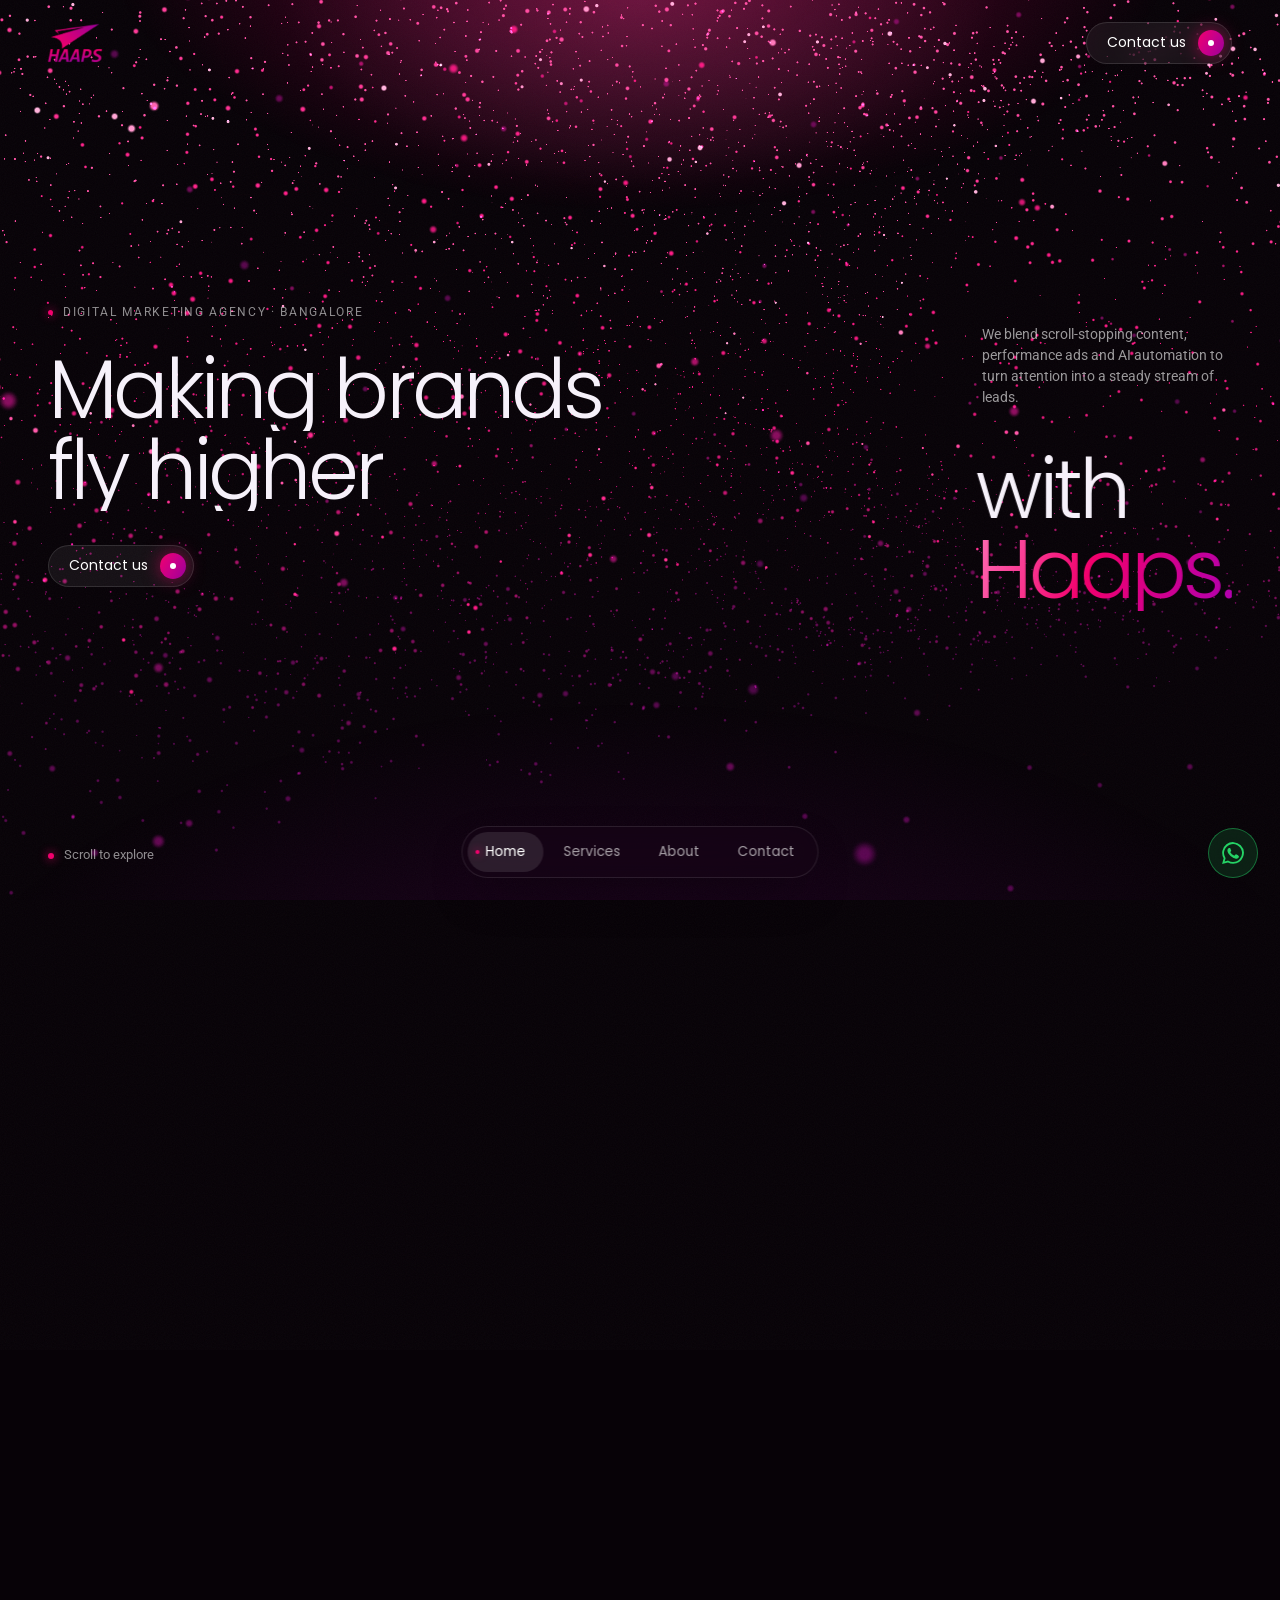
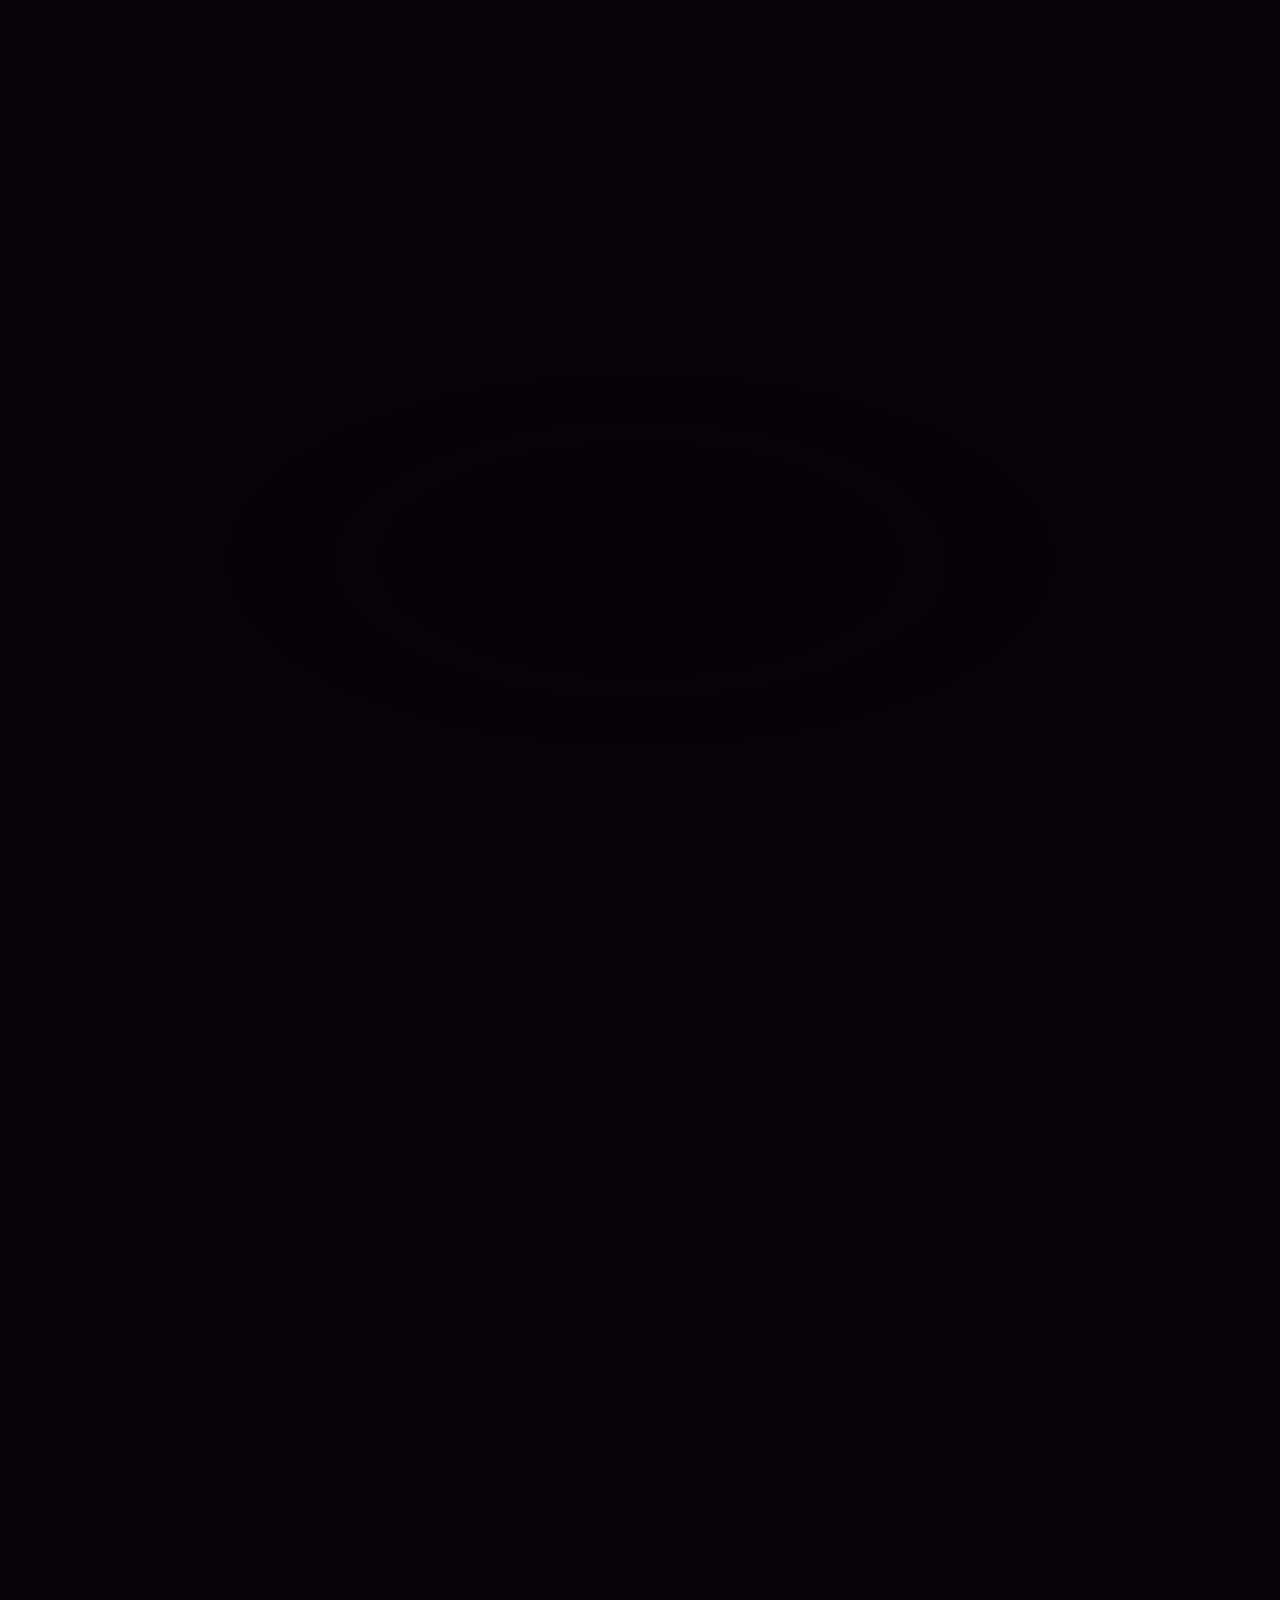
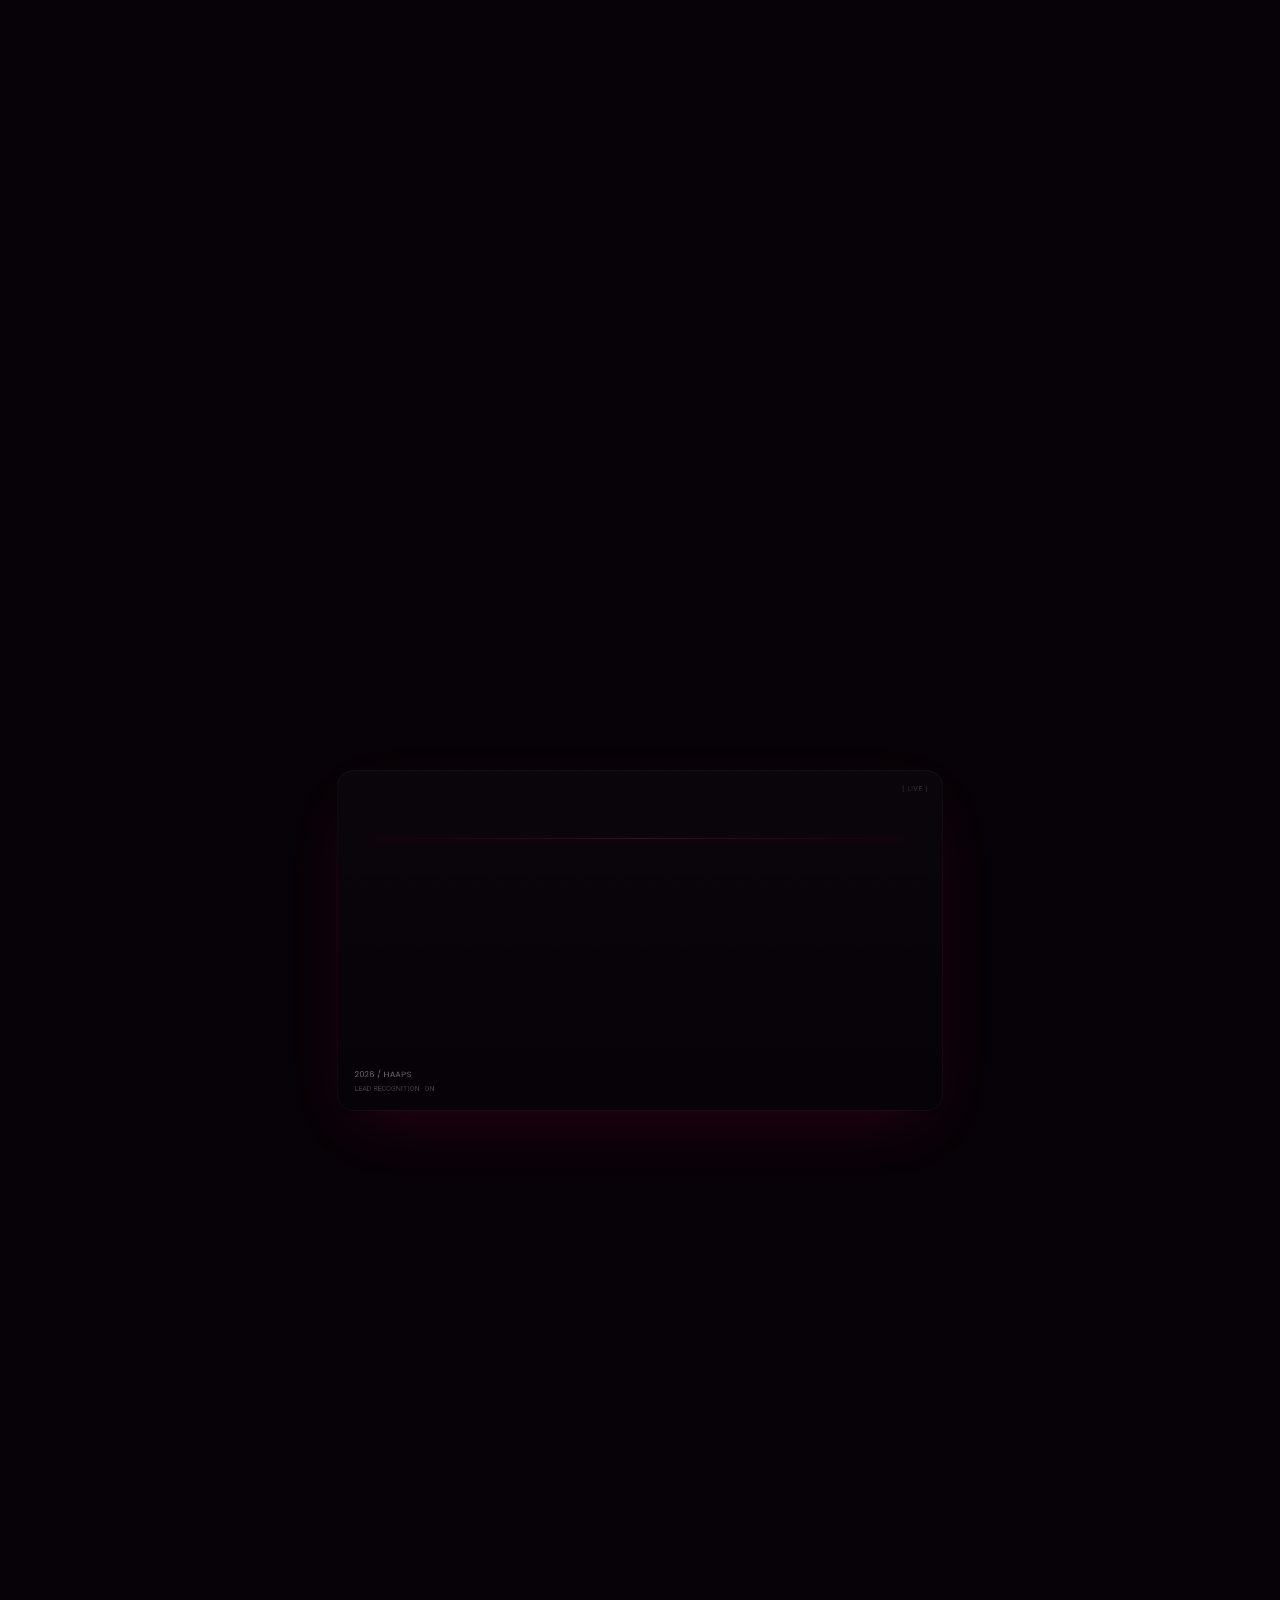
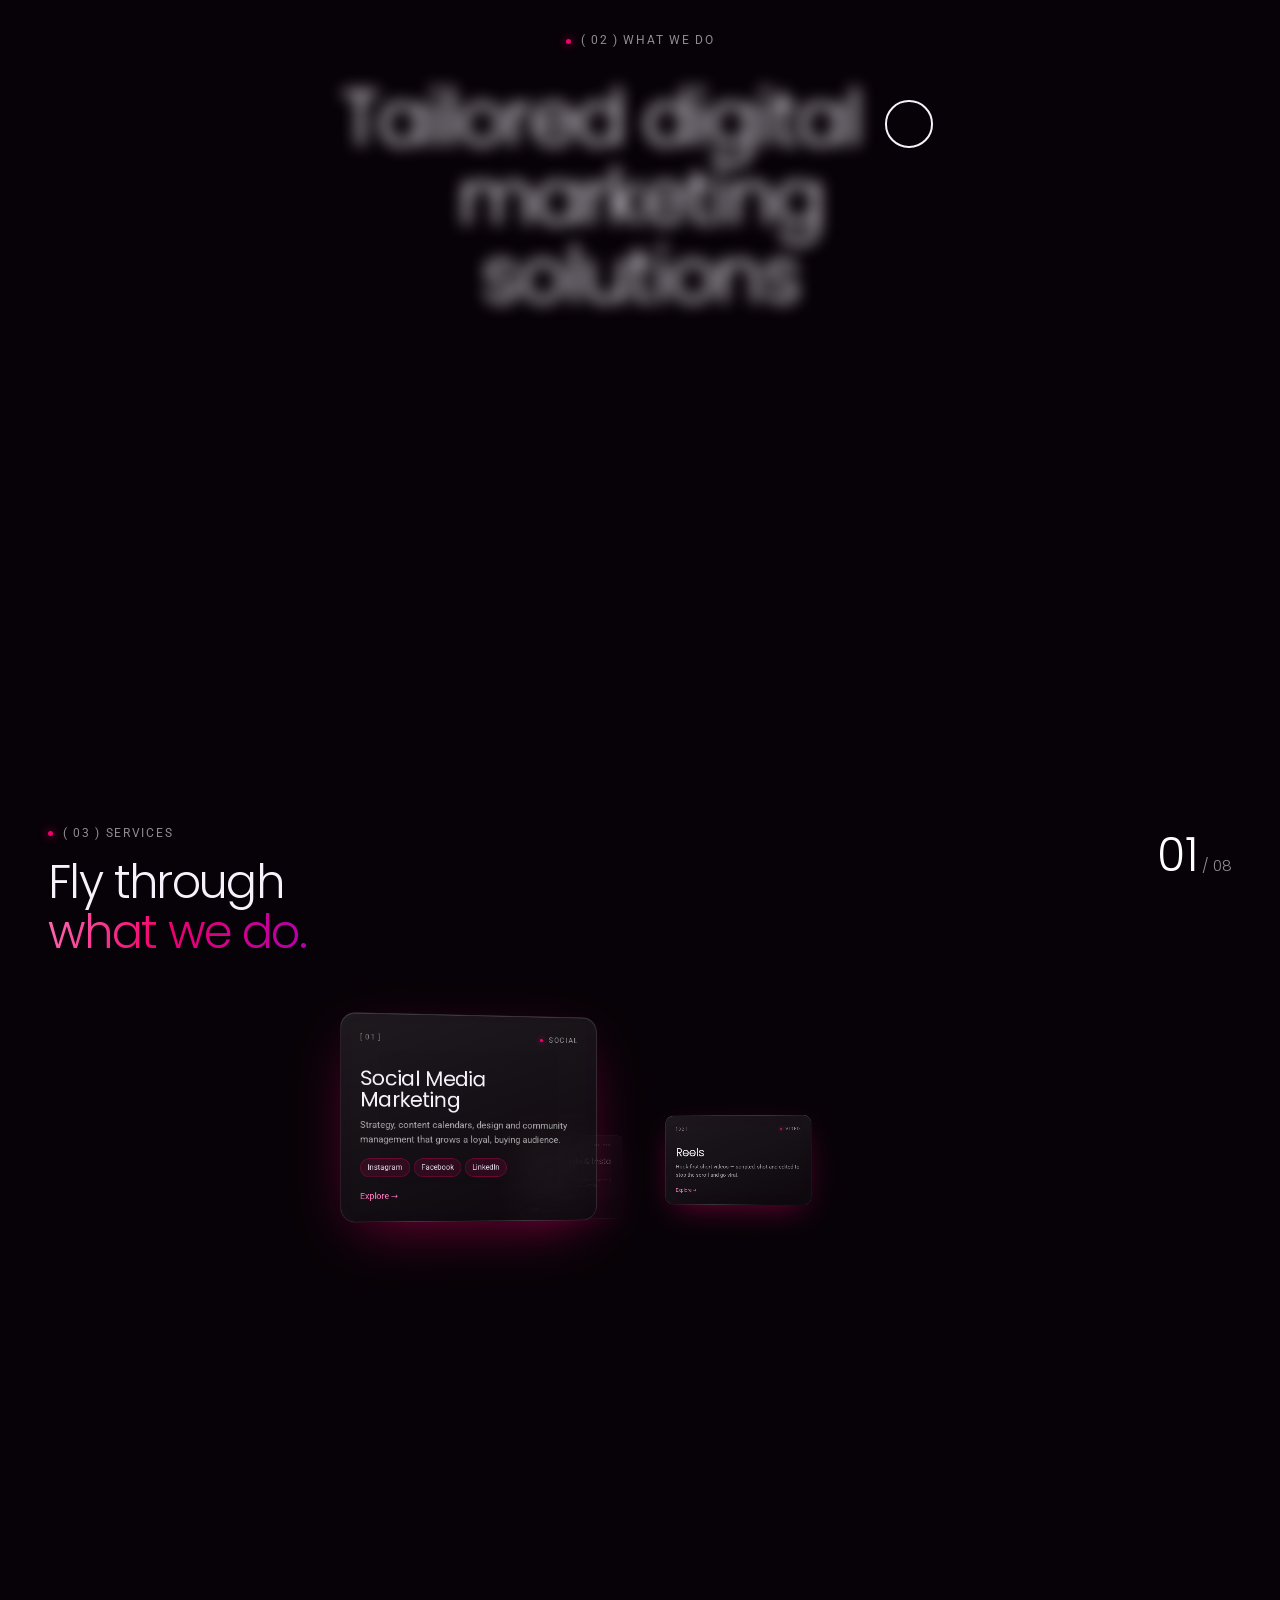
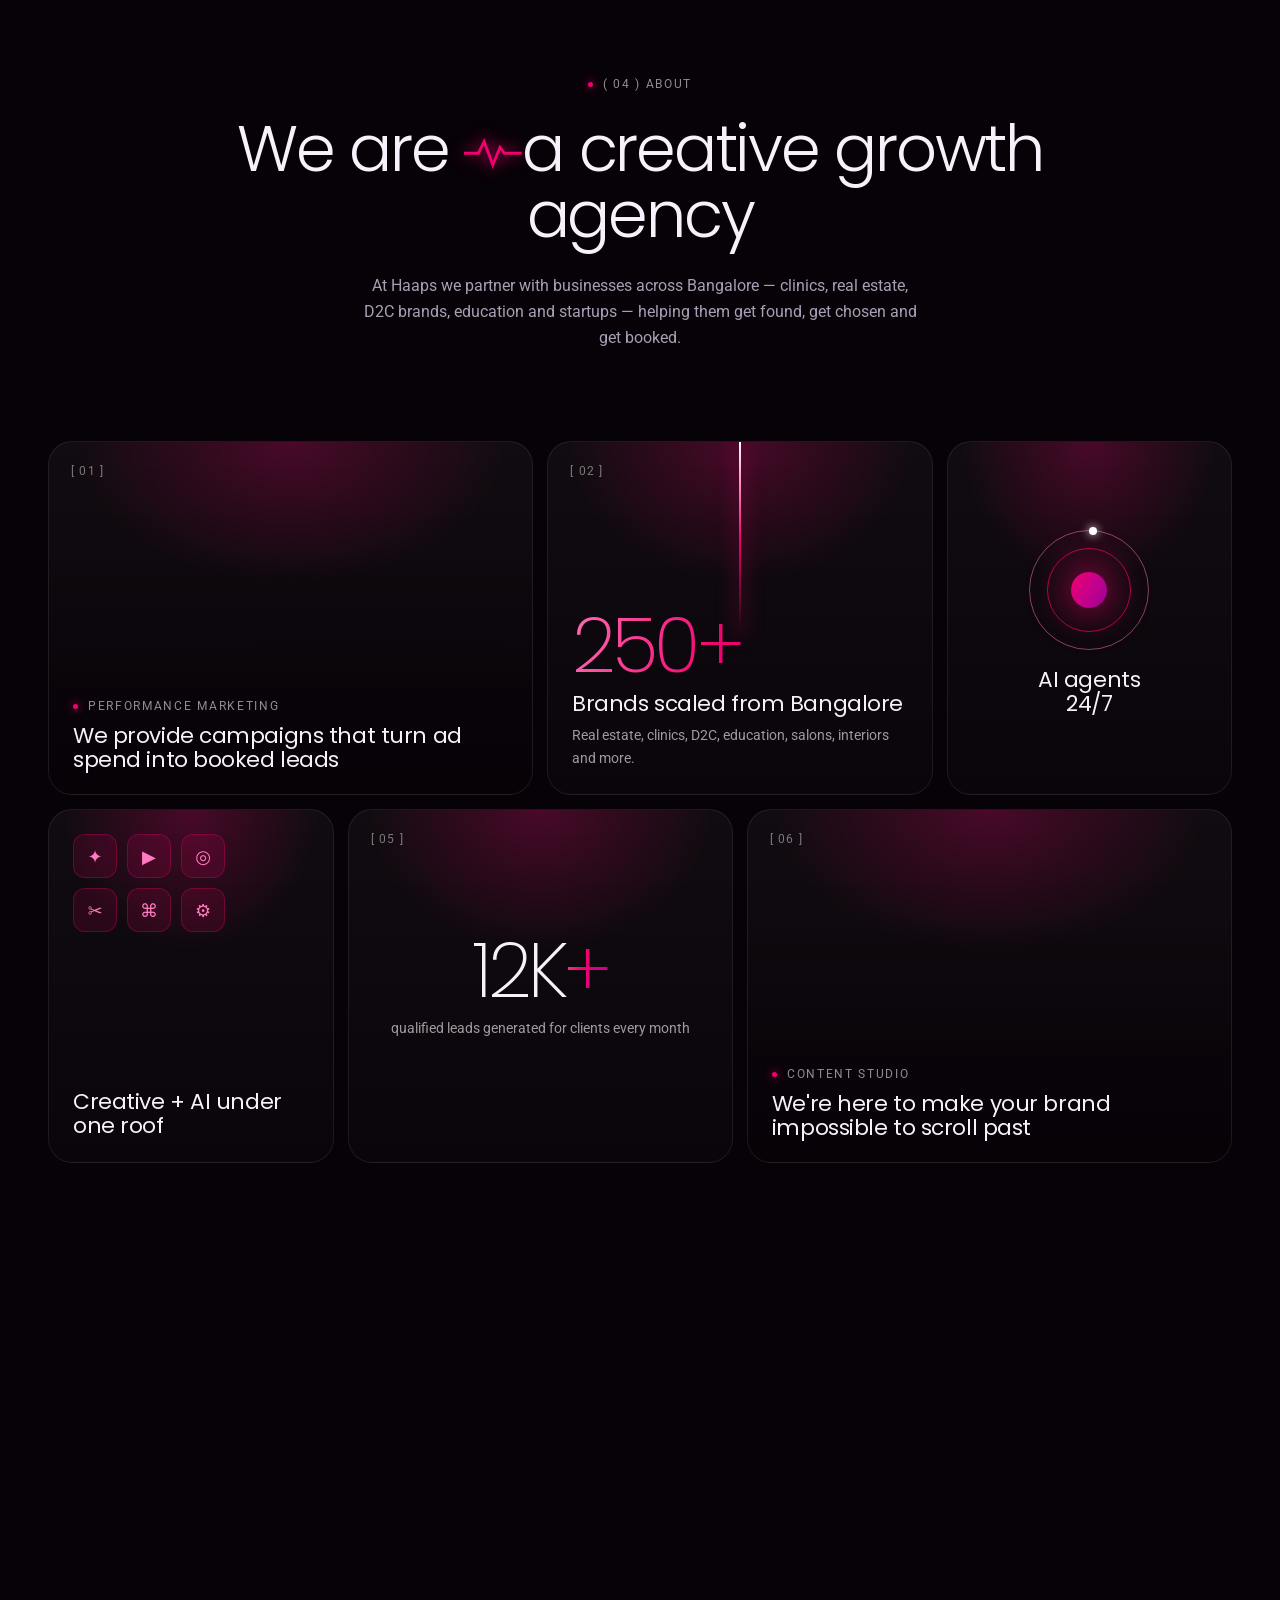
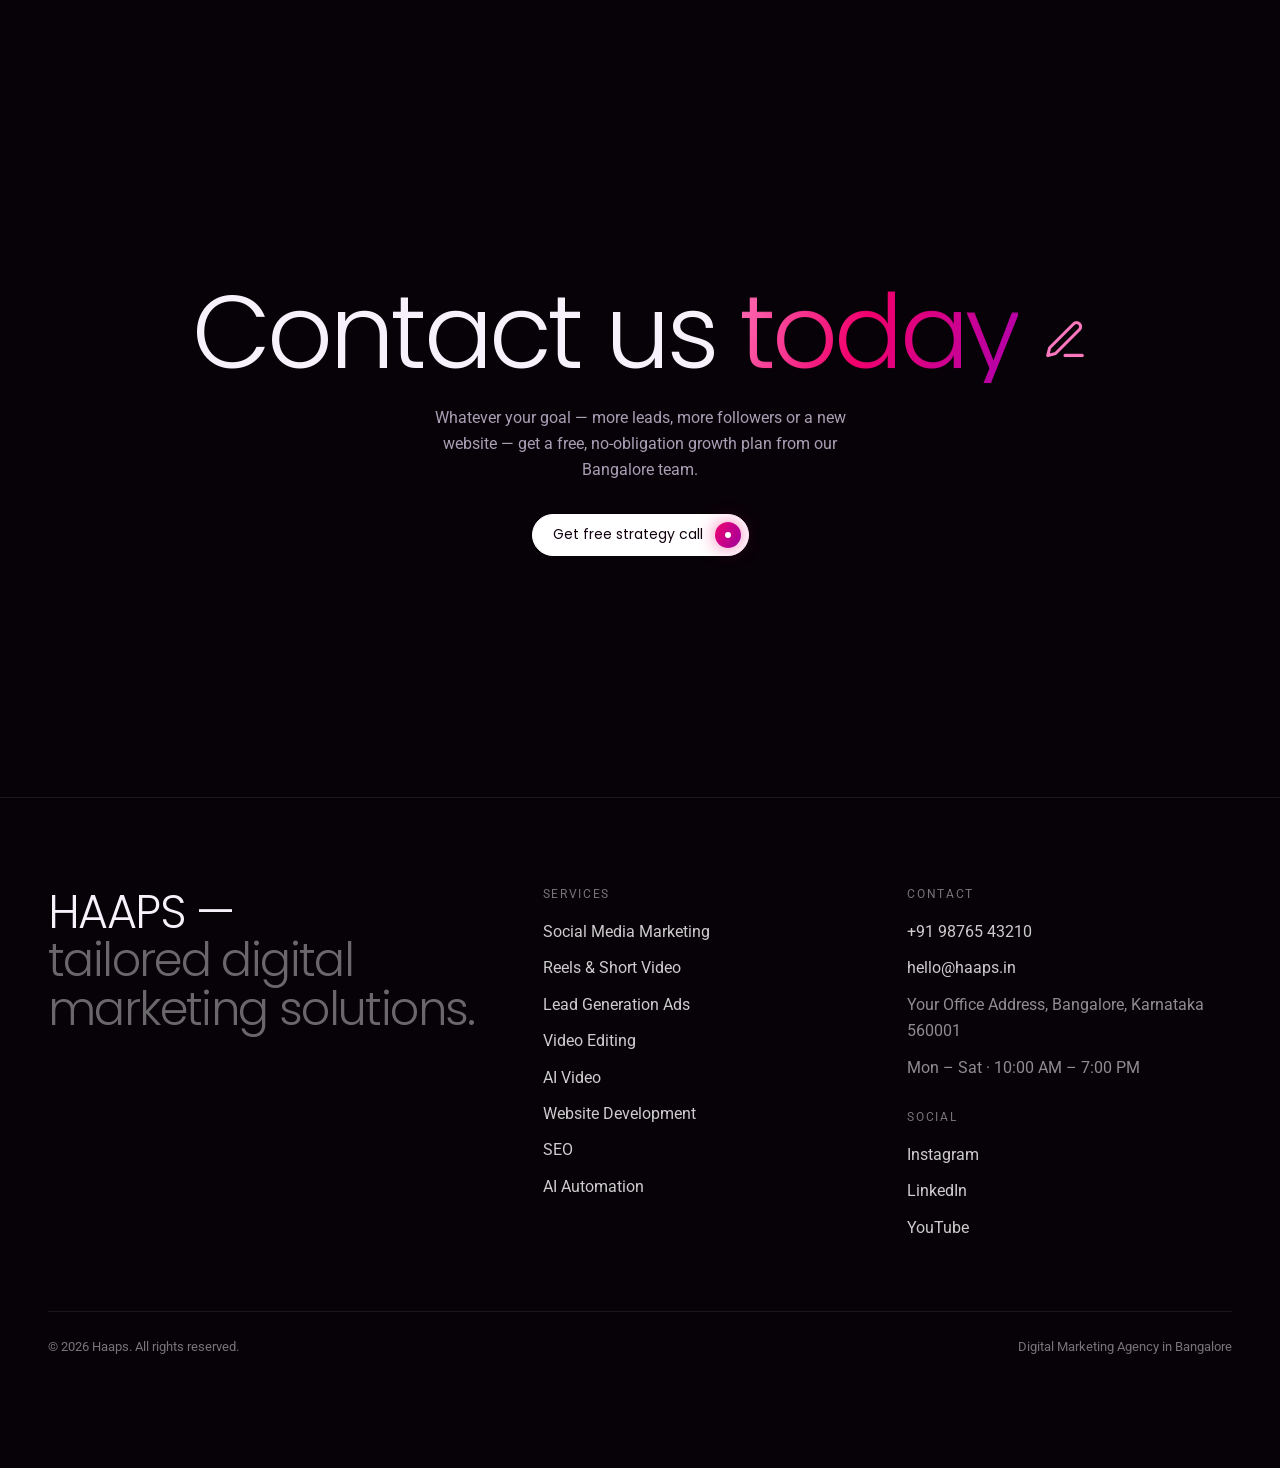
==== commit 3f6ef535: "Redesign in a lit-particle style based on the client's reference - Particle engine rebuilt: dense to" ====
--- a/index.html
+++ b/index.html
@@ -5,14 +5,14 @@
   <meta name="viewport" content="width=device-width, initial-scale=1">
   <title>Haaps | Digital Marketing Agency in Bangalore – SMM, Ads, SEO & AI</title>
   <meta name="description" content="Haaps is a lead-generation focused digital marketing agency in Bangalore. Social media marketing, reels, Google & Instagram ads, video editing, AI video, websites, SEO and AI automation.">
-  <meta name="theme-color" content="#07030c">
+  <meta name="theme-color" content="#070207">
   <meta property="og:title" content="Haaps – Digital Marketing Agency in Bangalore">
   <meta property="og:description" content="More leads, more reach, more sales. SMM, Ads, SEO, Websites & AI Automation.">
   <meta property="og:image" content="assets/img/logo.png">
   <link rel="icon" type="image/png" href="assets/img/favicon.png">
   <link rel="preconnect" href="https://fonts.googleapis.com">
   <link rel="preconnect" href="https://fonts.gstatic.com" crossorigin>
-  <link href="https://fonts.googleapis.com/css2?family=Poppins:ital,wght@0,400;0,500;0,600;0,700;0,800;0,900;1,800;1,900&family=Roboto:wght@300;400;500&display=swap" rel="stylesheet">
+  <link href="https://fonts.googleapis.com/css2?family=Poppins:wght@200;300;400;500;600&family=Roboto:wght@300;400;500&display=swap" rel="stylesheet">
   <link rel="stylesheet" href="assets/css/style.css">
   <script type="application/ld+json">
   {
@@ -30,160 +30,134 @@
   <canvas id="webgl" aria-hidden="true"></canvas>
 
   <main>
-    <!-- 1 ▸ HERO: particle logo + kinetic type -->
-    <section class="k-hero" data-shape="logo" data-shape-x="0.52" data-shape-y="0.22" data-shape-mx="0" data-shape-my="0.6" data-scale="0.72" data-theme="dark">
-      <div class="container k-hero__inner">
-        <div class="k-hero__tag"><span class="pulse"></span> Digital Marketing Agency · Bangalore</div>
-        <h1 class="k-hero__title">
-          <span class="k-line" data-chars>We make</span>
-          <span class="k-line" data-chars>brands</span>
-          <span class="k-line k-line--word"><span class="k-word grad-text" data-scramble-loop="FLY.|GROW.|SELL.|VIRAL.|WIN.">FLY.</span></span>
-        </h1>
-        <div class="k-hero__foot">
-          <p data-fade>Reels that stop thumbs. Ads that print leads. AI that never sleeps. We're Haaps — the growth crew behind Bangalore's fastest-growing brands.</p>
-          <div class="k-hero__cta" data-fade>
-            <a href="#" class="btn btn--primary" data-modal-open data-magnetic><span class="btn__label" data-scramble>Get Free Strategy Call</span><svg viewBox="0 0 24 24" fill="none" stroke="currentColor" stroke-width="2" stroke-linecap="round"><path d="M5 12h14M13 5l7 7-7 7"/></svg></a>
-            <a href="#services" class="k-link" data-scramble>Explore services ↓</a>
-          </div>
+    <!-- 1 ▸ HERO — headline splits around the particle object -->
+    <section class="h-hero" data-shape="blob" data-shape-x="0.12" data-shape-y="0.02" data-shape-mx="0" data-shape-my="0.32" data-scale="1">
+      <div class="stage">
+        <div class="h-hero__l">
+          <span class="label">Digital Marketing Agency · Bangalore</span>
+          <h1><span class="line"><span>Making brands</span></span><span class="line"><span>fly higher</span></span></h1>
+          <a href="#" class="pill" data-modal-open>Contact us <i></i></a>
         </div>
-      </div>
-      <div class="k-hero__hint">Move your mouse over the plane ✦ scroll to explore</div>
-    </section>
-
-    <!-- 2 ▸ VELOCITY STRIP: two rows, opposite directions -->
-    <section class="strip" aria-hidden="true">
-      <div class="strip__row" data-dir="-1"><span>SMM ✦ REELS ✦ GOOGLE ADS ✦ INSTA ADS ✦ VIDEO EDITING ✦ AI VIDEO ✦ </span></div>
-      <div class="strip__row strip__row--outline" data-dir="1"><span>WEBSITES ✦ SEO ✦ WHATSAPP AI ✦ CHATBOTS ✦ CALLING AGENTS ✦ NFC CARDS ✦ </span></div>
-    </section>
-
-    <!-- 3 ▸ ZOOM-THROUGH -->
-    <section class="zoom" data-shape="sphere" data-shape-x="0" data-scale="0.6">
-      <div class="zoom__stage">
-        <p class="zoom__cap">We don't chase likes. We chase</p>
-        <div class="zoom__word"><span class="zoom__L">L</span>EADS</div>
-        <div class="zoom__fill"></div>
-      </div>
-    </section>
-
-    <!-- 4 ▸ MANIFESTO on brand pink -->
-    <section class="manifesto" data-theme="brand" data-shape="sphere" data-shape-x="0.68" data-shape-mx="0" data-shape-my="-0.55" data-scale="0.8">
-      <div class="container">
-        <span class="m-eyebrow">( Who we are )</span>
-        <p class="manifesto__text">Haaps is a Bangalore-born growth studio. We mix <i>scroll-stopping creative</i> with <i>performance ads</i>, SEO and <i>AI automation</i> — so every rupee you spend comes back as a real enquiry.</p>
-        <div class="manifesto__row">
-          <div class="m-pill">Lead-first strategy</div>
-          <div class="m-pill">In-house content studio</div>
-          <div class="m-pill">AI agents 24/7</div>
-          <div class="m-pill">No lock-in contracts</div>
+        <p class="h-hero__note" data-intro>We blend scroll-stopping content, performance ads and AI automation to turn attention into a steady stream of leads.</p>
+        <div class="h-hero__r">
+          <div class="big"><span class="line"><span>with</span></span><span class="line"><span class="grad-text">Haaps.</span></span></div>
         </div>
       </div>
     </section>
 
-    <!-- 5 ▸ SERVICES: 3D carousel driven by scroll -->
-    <section class="orbit" id="services" data-theme="dark" data-shape="ring" data-shape-x="0" data-shape-y="-0.15" data-scale="1.15">
-      <div class="orbit__stage">
-        <div class="orbit__head container">
-          <span class="eyebrow">What we do</span>
-          <div class="orbit__count"><b class="orbit__idx">01</b> / 08</div>
+    <!-- 2 ▸ PLEXUS — every channel connected -->
+    <section class="h-plex" data-shape="plexus" data-scale="1">
+      <div class="stage">
+        <div class="h-plex__text">
+          <span class="label">( 01 ) Connected growth</span>
+          <h2 style="margin-top:22px"><span class="line"><span>Every channel.</span></span><span class="line"><span class="grad-text">One growth engine.</span></span></h2>
+          <p class="plex-p">Social, search, video, web and AI — wired together so every touchpoint pushes people toward one thing: becoming your customer.</p>
         </div>
-        <div class="orbit__ghost" aria-hidden="true">SMM</div>
-        <div class="orbit__scene">
-          <div class="orbit__ring">
-            <a href="services.html#smm" class="o-card" data-name="SMM"><span class="o-card__n">01</span><span class="o-card__ico">✦</span><h3>Social Media Marketing</h3><p>Strategy, design, content calendars &amp; community that turns followers into buyers.</p><span class="o-card__go">Explore →</span></a>
-            <a href="services.html#reels" class="o-card" data-name="REELS"><span class="o-card__n">02</span><span class="o-card__ico">▶</span><h3>Reels</h3><p>Hook-first short videos — scripted, shot and edited to go viral.</p><span class="o-card__go">Explore →</span></a>
-            <a href="services.html#leads" class="o-card" data-name="LEADS"><span class="o-card__n">03</span><span class="o-card__ico">◎</span><h3>Leads: Google &amp; Insta Ads</h3><p>Performance campaigns engineered for the lowest cost per lead.</p><span class="o-card__go">Explore →</span></a>
-            <a href="services.html#video-editing" class="o-card" data-name="EDIT"><span class="o-card__n">04</span><span class="o-card__ico">✂</span><h3>Video Editing</h3><p>Cinematic cuts, motion graphics, captions &amp; colour grading.</p><span class="o-card__go">Explore →</span></a>
-            <a href="services.html#ai-video" class="o-card" data-name="AI VIDEO"><span class="o-card__n">05</span><span class="o-card__ico">✺</span><h3>AI Video</h3><p>AI avatars, multilingual voice-overs and ad variations in days.</p><span class="o-card__go">Explore →</span></a>
-            <a href="services.html#websites" class="o-card" data-name="WEB"><span class="o-card__n">06</span><span class="o-card__ico">⌘</span><h3>Websites</h3><p>AI, E-Commerce &amp; WordPress sites built to convert.</p><span class="o-card__go">Explore →</span></a>
-            <a href="services.html#seo" class="o-card" data-name="SEO"><span class="o-card__n">07</span><span class="o-card__ico">⌕</span><h3>SEO</h3><p>Rank on Google &amp; Maps for the searches your buyers make.</p><span class="o-card__go">Explore →</span></a>
-            <a href="services.html#ai-automation" class="o-card" data-name="AUTOMATE"><span class="o-card__n">08</span><span class="o-card__ico">⚙</span><h3>AI Automation</h3><p>WhatsApp, chatbot, calling agent, SEO reports, auto-posting &amp; NFC card.</p><span class="o-card__go">Explore →</span></a>
-          </div>
-        </div>
-        <div class="orbit__bar"><span></span></div>
+        <span class="node" style="left:12%;top:22%">Instagram</span>
+        <span class="node" style="left:74%;top:18%">Google Ads</span>
+        <span class="node" style="left:8%;top:66%">Reels</span>
+        <span class="node" style="left:80%;top:62%">WhatsApp AI</span>
+        <span class="node" style="left:28%;top:84%">SEO</span>
+        <span class="node" style="left:60%;top:82%">Website</span>
+        <span class="node" style="left:40%;top:12%">AI Video</span>
       </div>
     </section>
 
-    <!-- 6 ▸ NUMBERS: rolling odometers on light -->
-    <section class="numbers" data-theme="light" data-shape="cube" data-shape-x="0.6" data-shape-mx="0.5" data-shape-my="-0.6" data-scale="0.7">
-      <div class="container">
-        <h2 class="numbers__title" data-chars>Numbers that talk.</h2>
-        <div class="numbers__grid">
-          <div class="num"><div class="odo" data-odo="250">250</div><span class="num__suf">+</span><p>Brands scaled</p></div>
-          <div class="num"><div class="odo" data-odo="12">12</div><span class="num__suf">K+</span><p>Leads every month</p></div>
-          <div class="num"><div class="odo" data-odo="50">50</div><span class="num__suf">M+</span><p>Content views</p></div>
-          <div class="num"><div class="odo" data-odo="98">98</div><span class="num__suf">%</span><p>Client retention</p></div>
+    <!-- 3 ▸ BEAM — framed "lead engine" -->
+    <section class="h-beam" data-shape="logo" data-shape-x="0" data-shape-y="0" data-scale="0.42">
+      <div class="stage">
+        <div class="beam beam--top"></div>
+        <div class="beam beam--bot"></div>
+        <div class="h-beam__copy">
+          <h2><span class="line"><span>All in one place.</span></span></h2>
+          <a href="#" class="pill" data-modal-open>Contact us <i></i></a>
+        </div>
+        <p class="h-beam__side"><span class="label">Lead engine</span><br><br>Strategy, content, ads, websites and automation run by one Bangalore team — no juggling vendors, no lost leads.</p>
+        <div class="frame">
+          <div class="frame__scan"></div>
+          <div class="frame__corners"><i></i><i></i><i></i><i></i></div>
+          <span class="frame__tag bracket">[ LIVE ]</span>
+          <div class="frame__meta"><b>2026 / HAAPS</b><span>LEAD RECOGNITION · ON</span></div>
         </div>
       </div>
     </section>
 
-    <!-- 7 ▸ WORK: hover-reveal list -->
-    <section class="works" data-theme="dark" data-shape="wave" data-shape-x="0" data-shape-y="-0.35" data-scale="1">
+    <!-- 4 ▸ FIELD — statement in the dust -->
+    <section class="h-field" data-shape="field" data-scale="1">
       <div class="container">
-        <div class="works__head">
-          <span class="eyebrow">Selected work</span>
-          <h2 class="section-title" data-chars>Results, not reports.</h2>
-        </div>
-        <ul class="w-list">
-          <li><a href="services.html#leads" class="w-row" data-img="https://images.unsplash.com/photo-1460925895917-afdab827c52f?auto=format&fit=crop&w=800&q=75"><span class="w-n">01</span><span class="w-t">Skyline Residences</span><span class="w-c">Real Estate · Google + Meta Ads</span><span class="w-r">₹82 CPL</span></a></li>
-          <li><a href="services.html#reels" class="w-row" data-img="https://images.unsplash.com/photo-1611162616305-c69b3fa7fbe0?auto=format&fit=crop&w=800&q=75"><span class="w-n">02</span><span class="w-t">Glow Skincare</span><span class="w-c">D2C · Reels + Influencers</span><span class="w-r">2.4M views</span></a></li>
-          <li><a href="services.html#ai-automation" class="w-row" data-img="https://images.unsplash.com/photo-1485827404703-89b55fcc595e?auto=format&fit=crop&w=800&q=75"><span class="w-n">03</span><span class="w-t">Smile Dental AI</span><span class="w-c">Clinic · WhatsApp + Calling Agent</span><span class="w-r">+64% bookings</span></a></li>
-          <li><a href="services.html#websites" class="w-row" data-img="https://images.unsplash.com/photo-1498050108023-c5249f4df085?auto=format&fit=crop&w=800&q=75"><span class="w-n">04</span><span class="w-t">Urban Threads</span><span class="w-c">E-Commerce · Website + SEO</span><span class="w-r">3.1x revenue</span></a></li>
-          <li><a href="services.html#ai-video" class="w-row" data-img="https://images.unsplash.com/photo-1677442136019-21780ecad995?auto=format&fit=crop&w=800&q=75"><span class="w-n">05</span><span class="w-t">EduNext Academy</span><span class="w-c">Education · AI Video Ads</span><span class="w-r">-58% CPL</span></a></li>
-        </ul>
+        <span class="label" style="margin-bottom:28px">( 02 ) What we do</span>
+        <h2 class="field-text">Tailored digital <span class="dotmark"></span> marketing solutions</h2>
       </div>
-      <div class="w-float" aria-hidden="true"><img alt=""></div>
     </section>
 
-    <!-- 8 ▸ PROCESS: paper plane flies a drawn path -->
-    <section class="flight" data-theme="dark" data-shape="helix" data-shape-x="0" data-shape-y="0.55" data-scale="0.9">
-      <div class="flight__pin">
-        <div class="container flight__head">
-          <span class="eyebrow">How we work</span>
-          <h2 class="section-title">Your flight path to <span class="grad-text">more leads</span></h2>
+    <!-- 5 ▸ TUNNEL — fly through the services -->
+    <section class="h-tunnel" id="services" data-shape="tunnel" data-scale="1">
+      <div class="stage">
+        <div class="tunnel__head">
+          <span class="label">( 03 ) Services</span>
+          <h2 style="margin-top:14px">Fly through<br><span class="grad-text">what we do.</span></h2>
         </div>
-        <div class="flight__track">
-          <svg class="flight__svg" viewBox="0 0 3000 400" preserveAspectRatio="none" aria-hidden="true">
-            <defs><linearGradient id="fg" x1="0" x2="1"><stop offset="0" stop-color="#f2006d"/><stop offset="1" stop-color="#9b0098"/></linearGradient></defs>
-            <path class="flight__ghost" d="M0,300 C300,300 400,80 700,100 S1100,330 1400,280 S1800,40 2100,90 S2600,320 3000,160"/>
-            <path class="flight__line" d="M0,300 C300,300 400,80 700,100 S1100,330 1400,280 S1800,40 2100,90 S2600,320 3000,160"/>
-          </svg>
-          <div class="flight__plane"><svg viewBox="0 0 64 64"><path d="M2 30 62 4 40 60 30 36Z" fill="url(#pg)"/><path d="M30 36 62 4" stroke="#fff" stroke-width="2"/><defs><linearGradient id="pg" x1="0" x2="1"><stop offset="0" stop-color="#ff3d93"/><stop offset="1" stop-color="#b000b0"/></linearGradient></defs></svg></div>
-          <div class="f-stop" style="--x:5%;--y:62%"><b>01</b><h3>Discover</h3><p>Free audit of your brand, competitors &amp; funnel.</p></div>
-          <div class="f-stop" style="--x:24%;--y:4%"><b>02</b><h3>Strategise</h3><p>A 90-day roadmap: channels, content, budgets, KPIs.</p></div>
-          <div class="f-stop" style="--x:45%;--y:58%"><b>03</b><h3>Create</h3><p>Reels, AI videos, ad creatives &amp; landing pages.</p></div>
-          <div class="f-stop" style="--x:67%;--y:0%"><b>04</b><h3>Launch &amp; Automate</h3><p>Ads go live, AI agents reply &amp; call instantly.</p></div>
-          <div class="f-stop" style="--x:86%;--y:50%"><b>05</b><h3>Scale</h3><p>Double down on winners every single week.</p></div>
+        <div class="tunnel__count"><b class="t-idx">01</b> / 08</div>
+        <div class="tunnel__world">
+          <article class="panel"><div class="panel__top"><span class="bracket">[ 01 ]</span><span class="label">Social</span></div><h3>Social Media Marketing</h3><p>Strategy, content calendars, design and community management that grows a loyal, buying audience.</p><div class="tags"><span class="tag">Instagram</span><span class="tag">Facebook</span><span class="tag">LinkedIn</span></div><a class="more" href="services.html#smm">Explore →</a></article>
+          <article class="panel"><div class="panel__top"><span class="bracket">[ 02 ]</span><span class="label">Video</span></div><h3>Reels</h3><p>Hook-first short videos — scripted, shot and edited to stop the scroll and go viral.</p><a class="more" href="services.html#reels">Explore →</a></article>
+          <article class="panel"><div class="panel__top"><span class="bracket">[ 03 ]</span><span class="label">Performance</span></div><h3>Leads: Google &amp; Insta Ads</h3><p>Campaigns engineered for the lowest cost per lead, synced straight to your WhatsApp or CRM.</p><div class="tags"><span class="tag">Google Ads</span><span class="tag">Instagram Ads</span></div><a class="more" href="services.html#leads">Explore →</a></article>
+          <article class="panel"><div class="panel__top"><span class="bracket">[ 04 ]</span><span class="label">Post-production</span></div><h3>Video Editing</h3><p>Cinematic cuts, motion graphics, captions and colour grading in every ratio.</p><a class="more" href="services.html#video-editing">Explore →</a></article>
+          <article class="panel"><div class="panel__top"><span class="bracket">[ 05 ]</span><span class="label">Generative</span></div><h3>AI Video</h3><p>AI avatars, multilingual voice-overs and dozens of ad variations — produced in days.</p><a class="more" href="services.html#ai-video">Explore →</a></article>
+          <article class="panel"><div class="panel__top"><span class="bracket">[ 06 ]</span><span class="label">Web</span></div><h3>Websites</h3><p>Fast, beautiful sites built to convert visitors into enquiries and sales.</p><div class="tags"><span class="tag">AI</span><span class="tag">E-Commerce</span><span class="tag">WordPress</span></div><a class="more" href="services.html#websites">Explore →</a></article>
+          <article class="panel"><div class="panel__top"><span class="bracket">[ 07 ]</span><span class="label">Search</span></div><h3>SEO</h3><p>Rank on Google &amp; Maps for the searches your buyers actually make.</p><a class="more" href="services.html#seo">Explore →</a></article>
+          <article class="panel"><div class="panel__top"><span class="bracket">[ 08 ]</span><span class="label">Automation</span></div><h3>AI Automation</h3><p>AI that replies, calls, posts and reports for you — 24/7.</p><div class="tags"><span class="tag">WhatsApp</span><span class="tag">Chatbot</span><span class="tag">Calling Agent</span><span class="tag">SEO Reports</span><span class="tag">Posting</span><span class="tag">NFC Card</span></div><a class="more" href="services.html#ai-automation">Explore →</a></article>
         </div>
       </div>
     </section>
 
-    <!-- 9 ▸ TESTIMONIALS: throwable card deck -->
-    <section class="deck-sec" data-theme="dark" data-shape="sphere" data-shape-x="-0.75" data-shape-y="0.55" data-shape-mx="0.6" data-shape-my="0.6" data-scale="0.45">
-      <div class="container deck-wrap">
-        <div>
-          <span class="eyebrow">Client love</span>
-          <h2 class="section-title" data-chars>Swipe the love.</h2>
-          <p class="lead" style="margin-top:20px">Drag or tap the cards — these are real words from brands we've grown.</p>
-          <button class="btn btn--ghost deck-next" style="margin-top:30px" data-magnetic><span class="btn__label">Next story</span><svg viewBox="0 0 24 24" fill="none" stroke="currentColor" stroke-width="2" stroke-linecap="round"><path d="M5 12h14M13 5l7 7-7 7"/></svg></button>
+    <!-- 6 ▸ ABOUT + BENTO -->
+    <section class="h-about" data-shape="blob" data-shape-x="0" data-shape-y="1.05" data-scale="0.5" data-alpha="0.3">
+      <div class="container">
+        <div class="h-about__head">
+          <span class="label">( 04 ) About</span>
+          <h2 style="margin-top:20px" data-words>We are <svg viewBox="0 0 40 20" fill="none" stroke-width="2"><path d="M0 10h10l4-8 6 16 5-12 3 4h12"/></svg> a creative growth agency</h2>
+          <p data-reveal>At Haaps we partner with businesses across Bangalore — clinics, real estate, D2C brands, education and startups — helping them get found, get chosen and get booked.</p>
         </div>
-        <div class="deck">
-          <div class="d-card"><div class="stars">★★★★★</div><blockquote>"Haaps took our cost per lead from ₹450 to ₹82 in six weeks. Our sales team asked us to pause ads because they couldn't keep up."</blockquote><cite><b>Rahul M.</b><span>Founder, Real Estate</span></cite></div>
-          <div class="d-card"><div class="stars">★★★★★</div><blockquote>"Their reels team is unreal. 2K to 85K followers and online orders tripled. Best marketing decision we made."</blockquote><cite><b>Priya S.</b><span>Co-founder, D2C Skincare</span></cite></div>
-          <div class="d-card"><div class="stars">★★★★★</div><blockquote>"The WhatsApp AI agent books patients at 2 AM. It's like hiring three receptionists who never sleep."</blockquote><cite><b>Dr. Arjun K.</b><span>Dental Clinic, Indiranagar</span></cite></div>
-          <div class="d-card"><div class="stars">★★★★★</div><blockquote>"New website + SEO and we're top 3 on Google for our main keywords. Enquiries doubled in 3 months."</blockquote><cite><b>Neha R.</b><span>Interior Studio, Whitefield</span></cite></div>
+        <div class="bento">
+          <a href="services.html#leads" class="b b--img b1" data-reveal>
+            <img src="https://images.unsplash.com/photo-1460925895917-afdab827c52f?auto=format&fit=crop&w=1000&q=75" alt="Lead generation analytics" loading="lazy">
+            <span class="bracket" style="top:20px;left:22px;z-index:2">[ 01 ]</span>
+            <div class="b__in"><span class="label">Performance marketing</span><h3>We provide campaigns that turn ad spend into booked leads</h3></div>
+          </a>
+          <div class="b b2" data-reveal>
+            <span class="mini-beam"></span>
+            <span class="bracket" style="top:20px;left:22px">[ 02 ]</span>
+            <div style="margin:auto 0 0"><div class="big-num grad-text">250+</div><h3 style="margin-top:8px">Brands scaled from Bangalore</h3><p>Real estate, clinics, D2C, education, salons, interiors and more.</p></div>
+          </div>
+          <div class="b b3" data-reveal>
+            <div class="orbit-ico"><span></span><span></span><span></span></div>
+            <h3 style="margin-top:0">AI agents<br>24/7</h3>
+          </div>
+          <div class="b b4" data-reveal>
+            <div class="ico-grid"><span>✦</span><span>▶</span><span>◎</span><span>✂</span><span>⌘</span><span>⚙</span></div>
+            <h3>Creative + AI under one roof</h3>
+          </div>
+          <div class="b b5" data-reveal>
+            <span class="bracket" style="top:20px;left:22px">[ 05 ]</span>
+            <div class="big-num" style="margin-top:auto">12K<span class="grad-text">+</span></div>
+            <p style="margin-bottom:auto">qualified leads generated for clients every month</p>
+          </div>
+          <a href="services.html#reels" class="b b--img b6" data-reveal>
+            <img src="https://images.unsplash.com/photo-1611162616305-c69b3fa7fbe0?auto=format&fit=crop&w=1000&q=75" alt="Reels and social media content" loading="lazy">
+            <span class="bracket" style="top:20px;left:22px;z-index:2">[ 06 ]</span>
+            <div class="b__in"><span class="label">Content studio</span><h3>We're here to make your brand impossible to scroll past</h3></div>
+          </a>
         </div>
       </div>
     </section>
 
-    <!-- 10 ▸ CTA: giant rotating button -->
-    <section class="talk" data-theme="dark" data-shape="logo" data-shape-x="0" data-shape-y="0.45" data-shape-my="0.55" data-scale="0.55">
-      <div class="container talk__inner">
-        <h2 class="talk__title"><span data-chars>Ready to</span> <span class="grad-text" data-chars>take off?</span></h2>
-        <a href="#" class="talk__btn" data-modal-open data-cursor="Go!">
-          <svg class="talk__ring" viewBox="0 0 200 200"><defs><path id="tc" d="M100,100 m-82,0 a82,82 0 1,1 164,0 a82,82 0 1,1 -164,0"/></defs><text><textPath href="#tc">LET'S TALK ✦ FREE AUDIT ✦ LET'S TALK ✦ FREE AUDIT ✦ </textPath></text></svg>
-          <span class="talk__core"><svg viewBox="0 0 24 24" fill="none" stroke="#fff" stroke-width="2.2" stroke-linecap="round"><path d="M7 17 17 7M8 7h9v9"/></svg></span>
-        </a>
-        <p class="talk__sub">or WhatsApp us — <a href="#" data-wa target="_blank" rel="noopener" class="k-link">we reply in minutes</a></p>
+    <!-- 7 ▸ CONTACT — morphing particle forms -->
+    <section class="h-contact" data-shape="torus" data-shape-x="0" data-shape-y="0.5" data-shape-my="0.5" data-scale="0.36" data-alt="twins">
+      <div class="container h-contact__inner">
+        <h2 data-words>Contact us <span class="grad-text">today</span> <svg viewBox="0 0 24 24" fill="none" stroke-width="1.6" stroke-linecap="round" stroke-linejoin="round"><path d="M12 20h9M16.5 3.5a2.1 2.1 0 0 1 3 3L7 19l-4 1 1-4Z"/></svg></h2>
+        <p>Whatever your goal — more leads, more followers or a new website — get a free, no-obligation growth plan from our Bangalore team.</p>
+        <a href="#" class="pill pill--light" data-modal-open>Get free strategy call <i></i></a>
       </div>
     </section>
   </main>
--- a/assets/css/style.css
+++ b/assets/css/style.css
@@ -705,169 +705,242 @@
 .s-card { background-color: rgba(14, 7, 22, .72); }
 .s-card--feature { background-color: rgba(30, 6, 30, .75); }
 
+
 /* =========================================================
-   V2 — creative sections
+   V3 — "lit particles" design language
+   Thin type, deep magenta darkness, top-down light, glass pills
    ========================================================= */
-body { transition: none; }
+:root {
+  --bg: #070207;
+  --glow: rgba(242, 0, 109, .55);
+  --line: rgba(255, 255, 255, .08);
+}
+body { background: var(--bg); }
+h1, h2, h3, h4, .display { font-weight: 300; letter-spacing: -.035em; }
+h3, h4 { font-weight: 400; letter-spacing: -.02em; }
+b, strong { font-weight: 500; }
+.section-title { font-weight: 300; }
+.bg-grid { display: none; }
+.bg-noise { opacity: .035; }
 #webgl { z-index: 1; }
 main { z-index: 2; }
-.eyebrow { color: var(--pink); }
-
-/* ---------- 1. Kinetic hero ---------- */
-.k-hero { min-height: 100svh; display: flex; align-items: flex-end; padding: 120px 0 90px; position: relative; }
-.k-hero__inner { position: relative; }
-.k-hero__tag { display: inline-flex; align-items: center; gap: 10px; font-family: var(--font-display); font-size: 14px; letter-spacing: .12em; text-transform: uppercase; color: var(--muted); margin-bottom: 26px; }
-.k-hero__title { font-size: clamp(58px, 9.6vw, 170px); font-weight: 900; line-height: .86; letter-spacing: -.05em; text-transform: uppercase; }
-.k-line { display: block; perspective: 800px; }
-.k-line:nth-child(2) { padding-left: 8vw; -webkit-text-stroke: 2px rgba(255,255,255,.85); color: transparent; }
-.k-line--word { font-style: italic; }
-.k-word { display: inline-block; min-width: 3ch; padding-right: .1em; }
-.k-hero__foot { display: flex; justify-content: space-between; align-items: flex-end; gap: 30px; margin-top: 40px; flex-wrap: wrap; }
-.k-hero__foot p { max-width: 430px; color: var(--muted); font-size: 17px; }
-.k-hero__cta { display: flex; align-items: center; gap: 28px; flex-wrap: wrap; }
-.k-link { font-family: var(--font-display); font-weight: 600; border-bottom: 2px solid var(--pink); padding-bottom: 2px; }
-.k-hero__hint { position: absolute; top: 50%; right: 3vw; writing-mode: vertical-rl; font-size: 11px; letter-spacing: .3em; text-transform: uppercase; color: var(--muted); }
-.char { display: inline-block; transform-origin: 50% 100%; will-change: transform; }
-.wd { display: inline-block; white-space: nowrap; }
-
-/* ---------- 2. Velocity strip ---------- */
-.strip { padding: 40px 0; overflow: hidden; }
-.strip__row { white-space: nowrap; font-family: var(--font-display); font-weight: 900; font-size: clamp(48px, 9vw, 140px); line-height: 1; letter-spacing: -.03em; will-change: transform; }
-.strip__row span { display: inline-block; }
-.strip__row--outline { color: transparent; -webkit-text-stroke: 1.5px var(--pink); }
-
-/* ---------- 3. Zoom-through ---------- */
-.zoom { height: 260vh; padding: 0; }
-.zoom__stage { position: sticky; top: 0; height: 100vh; display: grid; place-items: center; overflow: hidden; }
-.zoom__cap { position: absolute; top: 24vh; left: 0; right: 0; text-align: center; font-family: var(--font-display); font-size: clamp(18px, 2.4vw, 30px); color: var(--muted); }
-.zoom__word { font-family: var(--font-display); font-weight: 900; font-size: clamp(60px, 22vw, 400px); line-height: .8; letter-spacing: -.05em; background: var(--grad); -webkit-background-clip: text; background-clip: text; color: transparent; will-change: transform; }
-.zoom__L { display: inline-block; }
-.zoom__fill { position: absolute; inset: 0; background: #f2006d; opacity: 0; pointer-events: none; }
-
-/* ---------- 4. Manifesto (brand) ---------- */
-.manifesto { min-height: 110vh; display: flex; align-items: center; color: #12000f; }
-.m-eyebrow { font-family: var(--font-display); font-weight: 600; letter-spacing: .1em; display: block; margin-bottom: 30px; }
-.manifesto__text { font-family: var(--font-display); font-weight: 800; font-size: clamp(30px, 5.2vw, 82px); line-height: 1.08; letter-spacing: -.035em; max-width: 18ch; }
-.manifesto__text i { font-style: italic; color: #fff; }
-.manifesto__text .word { opacity: .18; }
-.manifesto__row { display: flex; flex-wrap: wrap; gap: 12px; margin-top: 50px; }
-.m-pill { padding: 14px 24px; border-radius: 99px; border: 2px solid #12000f; font-family: var(--font-display); font-weight: 600; transition: background .3s, color .3s; }
-.m-pill:hover { background: #12000f; color: #fff; }
-
-/* ---------- 5. Orbit services ---------- */
-.orbit { height: 450vh; padding: 0; }
-.orbit__stage { position: sticky; top: 0; height: 100vh; overflow: hidden; display: flex; flex-direction: column; justify-content: center; }
-.orbit__head { position: absolute; top: 110px; left: 0; right: 0; display: flex; justify-content: space-between; align-items: center; z-index: 3; }
-.orbit__count { font-family: var(--font-display); font-size: 18px; color: var(--muted); }
-.orbit__count b { font-size: 44px; color: #fff; }
-.orbit__ghost { position: absolute; top: 50%; left: 50%; transform: translate(-50%, -50%); font-family: var(--font-display); font-weight: 900; font-size: clamp(90px, 22vw, 360px); white-space: nowrap; color: transparent; -webkit-text-stroke: 1.5px rgba(242, 0, 109, .45); letter-spacing: -.04em; z-index: 0; pointer-events: none; }
-.orbit__scene { perspective: 1600px; height: 440px; position: relative; z-index: 2; margin-top: 40px; }
-.orbit__ring { position: absolute; left: 50%; top: 50%; width: 0; height: 0; transform-style: preserve-3d; }
-.o-card { --w: 300px; position: absolute; width: var(--w); height: 400px; left: calc(var(--w) / -2); top: -200px; padding: 30px 28px; border-radius: 26px; display: flex; flex-direction: column; background: linear-gradient(160deg, rgba(40, 10, 50, .92), rgba(14, 6, 22, .95)); border: 1px solid rgba(242, 0, 109, .35); box-shadow: 0 30px 80px -30px rgba(242, 0, 109, .5); backface-visibility: hidden; transition: border-color .3s; }
-.o-card.is-front { border-color: var(--pink); background: linear-gradient(160deg, #f2006d, #9b0098); }
-.o-card__n { font-family: var(--font-display); font-weight: 800; font-size: 15px; opacity: .7; }
-.o-card__ico { font-size: 54px; line-height: 1; margin: auto 0 20px; }
-.o-card h3 { font-size: 26px; }
-.o-card p { font-size: 14.5px; opacity: .8; margin-top: 10px; }
-.o-card__go { margin-top: 18px; font-family: var(--font-display); font-weight: 600; font-size: 14px; }
-.orbit__bar { position: absolute; bottom: 50px; left: 50%; transform: translateX(-50%); width: min(300px, 60vw); height: 3px; background: var(--border); border-radius: 3px; overflow: hidden; }
-.orbit__bar span { display: block; height: 100%; background: var(--grad); transform-origin: left; transform: scaleX(0); }
-
-/* ---------- 6. Numbers (light) ---------- */
-.numbers { color: #12000f; min-height: 100vh; display: flex; align-items: center; }
-.numbers__title { font-size: clamp(44px, 8vw, 130px); font-weight: 900; letter-spacing: -.045em; line-height: .9; margin-bottom: 70px; }
-.numbers__grid { display: grid; grid-template-columns: repeat(4, 1fr); border-top: 2px solid #12000f; }
-.num { padding: 30px 20px 10px 0; border-right: 2px solid rgba(18, 0, 15, .12); display: flex; flex-wrap: wrap; align-items: flex-start; }
-.num:last-child { border-right: 0; }
-.odo { display: inline-flex; font-family: var(--font-display); font-weight: 900; font-size: clamp(56px, 7vw, 120px); line-height: 1; height: 1em; overflow: hidden; letter-spacing: -.04em; color: #12000f; }
-.odo__col { display: flex; flex-direction: column; will-change: transform; }
-.odo__col span { height: 1em; display: block; background: var(--grad); -webkit-background-clip: text; background-clip: text; color: transparent; }
-.num__suf { font-family: var(--font-display); font-weight: 800; font-size: clamp(24px, 3vw, 46px); color: #9b0098; margin-left: 4px; }
-.num p { flex-basis: 100%; margin-top: 10px; font-weight: 500; }
-
-/* ---------- 7. Work list ---------- */
-.works__head { margin-bottom: 50px; }
-.w-list { border-top: 1px solid var(--border); }
-.w-row { display: grid; grid-template-columns: 60px 1fr auto auto; gap: 24px; align-items: center; padding: 32px 0; border-bottom: 1px solid var(--border); position: relative; transition: padding .5s var(--ease), color .3s; }
-.w-row::before { content: ""; position: absolute; inset: 0; background: var(--grad); transform: scaleY(0); transform-origin: bottom; transition: transform .5s var(--ease); z-index: -1; }
-.w-row:hover { padding-left: 24px; padding-right: 24px; }
-.w-row:hover::before { transform: scaleY(1); }
-.w-n { font-family: var(--font-display); color: var(--muted); }
-.w-row:hover .w-n, .w-row:hover .w-c { color: #fff; }
-.w-t { font-family: var(--font-display); font-weight: 800; font-size: clamp(28px, 4.6vw, 70px); letter-spacing: -.035em; line-height: 1; }
-.w-c { color: var(--muted); font-size: 15px; text-align: right; }
-.w-r { font-family: var(--font-display); font-weight: 700; padding: 8px 16px; border-radius: 99px; border: 1px solid var(--border); white-space: nowrap; }
-.w-float { position: fixed; top: 0; left: 0; width: 320px; height: 220px; border-radius: 18px; overflow: hidden; pointer-events: none; z-index: 50; opacity: 0; transform: translate(-50%, -50%) scale(.6); background: var(--grad); }
-.w-float img { width: 100%; height: 100%; object-fit: cover; }
-
-/* ---------- 8. Flight path ---------- */
-.flight { padding: 0; }
-.flight__pin { height: 100vh; display: flex; flex-direction: column; justify-content: center; overflow: hidden; }
-.flight__head { margin-bottom: 30px; }
-.flight__track { position: relative; width: 3000px; height: 420px; margin-left: var(--gutter); will-change: transform; }
-.flight__svg { position: absolute; inset: 0; width: 100%; height: 100%; overflow: visible; }
-.flight__ghost { fill: none; stroke: rgba(255, 255, 255, .12); stroke-width: 2; stroke-dasharray: 8 12; }
-.flight__line { fill: none; stroke: url(#fg); stroke-width: 4; stroke-linecap: round; }
-.flight__plane { position: absolute; left: 0; top: 0; width: 64px; height: 64px; margin: -32px 0 0 -32px; filter: drop-shadow(0 0 20px rgba(242, 0, 109, .9)); z-index: 3; }
-.f-stop { position: absolute; left: var(--x); top: var(--y); width: 280px; padding: 22px 24px; border-radius: 20px; background: rgba(14, 7, 22, .7); border: 1px solid var(--border); backdrop-filter: blur(12px); -webkit-backdrop-filter: blur(12px); }
-.f-stop b { font-family: var(--font-display); font-size: 40px; font-weight: 900; background: var(--grad); -webkit-background-clip: text; background-clip: text; color: transparent; line-height: 1; }
-.f-stop h3 { font-size: 22px; margin: 8px 0 6px; }
-.f-stop p { color: var(--muted); font-size: 14.5px; }
-
-/* ---------- 9. Deck ---------- */
-.deck-wrap { display: grid; grid-template-columns: 1fr 1fr; gap: 60px; align-items: center; }
-.deck { position: relative; height: 420px; touch-action: pan-y; }
-.d-card { position: absolute; inset: 0; padding: 40px; border-radius: 30px; display: flex; flex-direction: column; justify-content: space-between; cursor: grab; user-select: none; background: linear-gradient(160deg, #23092c, #12061c); border: 1px solid rgba(242, 0, 109, .35); box-shadow: 0 40px 80px -30px rgba(0, 0, 0, .8); will-change: transform; }
-.d-card:nth-child(4n+1) { background: linear-gradient(150deg, #f2006d, #9b0098); }
-.d-card:active { cursor: grabbing; }
-.d-card blockquote { font-family: var(--font-display); font-size: clamp(20px, 2.2vw, 28px); font-weight: 600; line-height: 1.3; }
-.d-card cite { font-style: normal; display: grid; }
-.d-card cite span { opacity: .75; font-size: 14px; }
-
-/* ---------- 10. Talk ---------- */
-.talk { min-height: 100vh; display: flex; align-items: center; text-align: center; }
-.talk__inner { display: grid; justify-items: center; gap: 40px; }
-.talk__title { font-size: clamp(48px, 9vw, 150px); font-weight: 900; letter-spacing: -.045em; line-height: .9; }
-.talk__btn { position: relative; width: clamp(200px, 26vw, 300px); aspect-ratio: 1; display: grid; place-items: center; }
-.talk__ring { position: absolute; inset: 0; width: 100%; height: 100%; animation: spin 16s linear infinite; }
-.talk__ring text { fill: #fff; font-family: var(--font-display); font-weight: 700; font-size: 15px; letter-spacing: 4px; }
-.talk__core { width: 58%; aspect-ratio: 1; border-radius: 50%; background: var(--grad); display: grid; place-items: center; box-shadow: 0 0 80px rgba(242, 0, 109, .6); transition: transform .6s var(--ease); }
-.talk__core svg { width: 34%; transition: transform .6s var(--ease); }
-.talk__btn:hover .talk__core { transform: scale(1.12); }
-.talk__btn:hover .talk__core svg { transform: rotate(45deg); }
-.talk__sub { color: var(--muted); }
-
-/* ---------- responsive v2 ---------- */
+.grad-text .char { background: var(--grad); -webkit-background-clip: text; background-clip: text; color: transparent; }
+.grad-text { background: linear-gradient(110deg, #ff6fb5, #f2006d 45%, #b000b0); -webkit-background-clip: text; background-clip: text; color: transparent; }
+
+/* top-down ambient light that sits behind everything */
+.ambient { position: fixed; inset: 0; z-index: 0; pointer-events: none;
+  background:
+    radial-gradient(60% 45% at 50% -8%, rgba(242, 0, 109, .38), transparent 70%),
+    radial-gradient(40% 30% at 50% 0%, rgba(255, 140, 200, .18), transparent 70%),
+    radial-gradient(80% 60% at 50% 120%, rgba(110, 0, 120, .25), transparent 70%); }
+
+/* ---------- chrome: top bar + bottom pill nav ---------- */
+.site-header { padding: 22px 0 !important; background: none !important; border: 0 !important; backdrop-filter: none !important; -webkit-backdrop-filter: none !important; transform: none !important; pointer-events: none; }
+.site-header .nav > * { pointer-events: auto; }
+.nav__logo img { height: 38px !important; }
+.pill { display: inline-flex; align-items: center; gap: 12px; padding: 7px 7px 7px 20px; border-radius: 99px; font-family: var(--font-display); font-size: 14px; font-weight: 400; color: #fff;
+  background: rgba(255, 255, 255, .06); border: 1px solid rgba(255, 255, 255, .12); backdrop-filter: blur(14px); -webkit-backdrop-filter: blur(14px); transition: background .4s, border-color .4s; cursor: pointer; white-space: nowrap; }
+.pill i { width: 26px; height: 26px; border-radius: 50%; background: var(--grad); box-shadow: 0 0 18px var(--glow); display: grid; place-items: center; transition: transform .5s var(--ease); }
+.pill i::after { content: ""; width: 6px; height: 6px; border-radius: 50%; background: #fff; }
+.pill:hover { background: rgba(242, 0, 109, .16); border-color: rgba(242, 0, 109, .5); }
+.pill:hover i { transform: scale(1.15); }
+.pill--light { background: #fff; color: #12000f; border-color: #fff; }
+.pill--light:hover { background: #ffe3f1; }
+
+.dock { position: fixed; left: 50%; bottom: 22px; transform: translateX(-50%); z-index: 100; display: flex; gap: 2px; padding: 5px; border-radius: 99px;
+  background: rgba(20, 6, 20, .55); border: 1px solid rgba(255, 255, 255, .1); backdrop-filter: blur(18px) saturate(140%); -webkit-backdrop-filter: blur(18px) saturate(140%); box-shadow: 0 20px 50px -20px rgba(0, 0, 0, .8); }
+.dock a { position: relative; padding: 9px 18px; border-radius: 99px; font-family: var(--font-display); font-size: 13.5px; color: rgba(255, 255, 255, .62); transition: color .3s, background .3s; }
+.dock a:hover { color: #fff; }
+.dock a.is-active { color: #fff; background: rgba(255, 255, 255, .1); }
+.dock a.is-active::before { content: ""; position: absolute; left: 8px; top: 50%; width: 4px; height: 4px; margin-top: -2px; border-radius: 50%; background: var(--pink); box-shadow: 0 0 8px var(--pink); }
+.scroll-cue { position: fixed; left: var(--gutter); bottom: 34px; z-index: 90; display: flex; align-items: center; gap: 10px; font-size: 12.5px; color: rgba(255, 255, 255, .55); transition: opacity .5s; }
+.scroll-cue::before { content: ""; width: 6px; height: 6px; border-radius: 50%; background: var(--pink); box-shadow: 0 0 10px var(--pink); animation: pulse 2s infinite; }
+.scroll-cue.is-hidden { opacity: 0; }
+.wa-float { position: fixed; right: 22px; bottom: 22px; z-index: 95; width: 50px; height: 50px; border-radius: 50%; display: grid; place-items: center; background: rgba(37, 211, 102, .14); border: 1px solid rgba(37, 211, 102, .45); backdrop-filter: blur(12px); -webkit-backdrop-filter: blur(12px); transition: transform .4s var(--ease), background .3s; }
+.wa-float:hover { transform: scale(1.08); background: rgba(37, 211, 102, .3); }
+.wa-float svg { width: 22px; height: 22px; }
+
+/* ---------- shared bits ---------- */
+.label { font-family: var(--font-body); font-size: 12px; letter-spacing: .14em; text-transform: uppercase; color: rgba(255, 255, 255, .55); display: inline-flex; align-items: center; gap: 10px; }
+.label::before { content: ""; width: 5px; height: 5px; border-radius: 50%; background: var(--pink); box-shadow: 0 0 10px var(--pink); }
+.bracket { font-family: var(--font-body); font-size: 12px; color: rgba(255, 255, 255, .45); letter-spacing: .1em; }
+.line { display: block; overflow: hidden; }
+.line > span { display: block; }
+.thin { font-weight: 300; }
+.muted { color: var(--muted); }
+.stage { position: sticky; top: 0; height: 100vh; height: 100svh; overflow: hidden; }
+
+/* ---------- 1. HERO: split headline around the object ---------- */
+.h-hero { height: 190vh; padding: 0; }
+.h-hero .stage { display: flex; align-items: center; }
+.h-hero__l, .h-hero__r { position: absolute; will-change: transform, opacity; }
+.h-hero__l { left: var(--gutter); top: 33%; max-width: 46vw; }
+.h-hero__r { right: var(--gutter); top: 50%; text-align: left; }
+.h-hero h1 { font-size: clamp(44px, 6.4vw, 108px); line-height: .98; letter-spacing: -.045em; }
+.h-hero__r .big { font-family: var(--font-display); font-weight: 300; font-size: clamp(44px, 6.4vw, 108px); line-height: .98; letter-spacing: -.045em; }
+.h-hero__l .label { margin-bottom: 28px; }
+.h-hero__l .pill { margin-top: 34px; }
+.h-hero__note { position: absolute; right: var(--gutter); top: 36%; max-width: 250px; font-size: 13.5px; color: rgba(255, 255, 255, .6); line-height: 1.55; }
+
+/* ---------- 2. PLEXUS ---------- */
+.h-plex { height: 220vh; padding: 0; }
+.h-plex .stage { display: grid; place-items: center; }
+.h-plex__text { text-align: center; position: relative; z-index: 2; }
+.h-plex__text h2 { font-size: clamp(36px, 5.6vw, 92px); line-height: 1.02; }
+.h-plex__text p { max-width: 520px; margin: 24px auto 0; color: var(--muted); }
+.node { position: absolute; display: flex; align-items: center; gap: 10px; padding: 8px 14px; border-radius: 99px; font-size: 13px; background: rgba(255, 255, 255, .04); border: 1px solid var(--line); backdrop-filter: blur(8px); -webkit-backdrop-filter: blur(8px); color: rgba(255, 255, 255, .8); white-space: nowrap; }
+.node::before { content: ""; width: 6px; height: 6px; border-radius: 50%; background: var(--pink); box-shadow: 0 0 10px var(--pink); }
+
+/* ---------- 3. BEAM + FRAMED CARD ---------- */
+.h-beam { height: 260vh; padding: 0; }
+.h-beam .stage { display: grid; place-items: center; }
+.beam { position: absolute; left: 50%; width: 46vw; height: 50vh; transform: translateX(-50%); pointer-events: none; z-index: 0; }
+.beam--top { top: 0; background: radial-gradient(50% 100% at 50% 0%, rgba(255, 80, 170, .75), rgba(242, 0, 109, .25) 35%, transparent 70%); filter: blur(10px); }
+.beam--top::after { content: ""; position: absolute; left: 50%; top: 0; width: 3px; height: 70%; transform: translateX(-50%); background: linear-gradient(#fff, rgba(255, 120, 190, .4), transparent); filter: blur(1px); }
+.beam--bot { bottom: 0; background: radial-gradient(50% 100% at 50% 100%, rgba(255, 80, 170, .6), rgba(155, 0, 152, .25) 35%, transparent 70%); filter: blur(10px); }
+.frame { position: relative; z-index: 2; width: min(1100px, 90vw); aspect-ratio: 16 / 9; max-height: 74vh; border-radius: 28px; border: 1px solid rgba(255, 255, 255, .12);
+  background: linear-gradient(180deg, rgba(255, 255, 255, .05), rgba(255, 255, 255, .01)); box-shadow: inset 0 1px 0 rgba(255, 255, 255, .12), 0 40px 120px -40px rgba(242, 0, 109, .45); will-change: transform; }
+.frame__corners { position: absolute; left: 50%; top: 50%; width: 220px; height: 220px; transform: translate(-50%, -50%); }
+.frame__corners i { position: absolute; width: 46px; height: 46px; border: 3px solid #ff4fa3; filter: drop-shadow(0 0 8px #f2006d); }
+.frame__corners i:nth-child(1) { left: 0; top: 0; border-right: 0; border-bottom: 0; border-radius: 14px 0 0 0; }
+.frame__corners i:nth-child(2) { right: 0; top: 0; border-left: 0; border-bottom: 0; border-radius: 0 14px 0 0; }
+.frame__corners i:nth-child(3) { left: 0; bottom: 0; border-right: 0; border-top: 0; border-radius: 0 0 0 14px; }
+.frame__corners i:nth-child(4) { right: 0; bottom: 0; border-left: 0; border-top: 0; border-radius: 0 0 14px 0; }
+.frame__meta { position: absolute; left: 30px; bottom: 26px; }
+.frame__meta b { display: block; font-family: var(--font-display); font-weight: 400; font-size: 15px; letter-spacing: .04em; }
+.frame__meta span { font-size: 13px; color: rgba(255, 255, 255, .55); }
+.frame__scan { position: absolute; left: 6%; right: 6%; height: 1px; top: 20%; background: linear-gradient(90deg, transparent, #ff4fa3, transparent); box-shadow: 0 0 14px #f2006d; opacity: .7; animation: scan 3.2s ease-in-out infinite; }
+@keyframes scan { 0%, 100% { top: 18%; } 50% { top: 82%; } }
+.frame__tag { position: absolute; right: 26px; top: 24px; }
+.h-beam__copy { position: absolute; left: var(--gutter); top: 15vh; z-index: 3; }
+.h-beam__copy h2 { font-size: clamp(30px, 3.6vw, 54px); }
+.h-beam__copy .pill { margin-top: 18px; }
+.h-beam__side { position: absolute; right: var(--gutter); top: 15vh; max-width: 280px; font-size: 13.5px; color: rgba(255, 255, 255, .6); z-index: 3; }
+
+/* ---------- 4. FIELD statement ---------- */
+.h-field { min-height: 120vh; display: grid; place-items: center; text-align: center; }
+.h-field h2 { font-size: clamp(38px, 6vw, 100px); line-height: 1.02; max-width: 14ch; margin: 0 auto; }
+.h-field h2 .w { display: inline-block; opacity: .08; filter: blur(8px); will-change: opacity, filter; }
+.h-field .dotmark { display: inline-grid; place-items: center; width: .62em; height: .62em; border-radius: 50%; border: 2px solid currentColor; vertical-align: middle; margin: 0 .08em; }
+.h-field .dotmark::after { content: ""; width: .18em; height: .18em; border-radius: 50%; background: var(--pink); box-shadow: 0 0 12px var(--pink); }
+
+/* ---------- 5. TUNNEL fly-through services ---------- */
+.h-tunnel { height: 620vh; padding: 0; }
+.h-tunnel .stage { perspective: 900px; }
+.tunnel__head { position: absolute; left: var(--gutter); top: 12vh; z-index: 5; }
+.tunnel__head h2 { font-size: clamp(30px, 3.6vw, 54px); }
+.tunnel__count { position: absolute; right: var(--gutter); top: 12vh; z-index: 5; font-family: var(--font-display); font-weight: 300; font-size: 15px; color: rgba(255, 255, 255, .55); }
+.tunnel__count b { font-size: 46px; font-weight: 300; color: #fff; }
+.tunnel__world { position: absolute; inset: 0; transform-style: preserve-3d; }
+.panel { position: absolute; left: 50%; top: 50%; width: min(420px, 78vw); padding: 30px 30px 28px; border-radius: 24px; will-change: transform, opacity;
+  background: linear-gradient(160deg, rgba(255, 255, 255, .09), rgba(255, 255, 255, .02)); border: 1px solid rgba(255, 255, 255, .14);
+  backdrop-filter: blur(16px); -webkit-backdrop-filter: blur(16px); box-shadow: 0 30px 90px -30px rgba(242, 0, 109, .5), inset 0 1px 0 rgba(255, 255, 255, .15); }
+.panel__top { display: flex; justify-content: space-between; align-items: center; margin-bottom: 40px; }
+.panel h3 { font-size: clamp(26px, 2.6vw, 36px); line-height: 1.05; }
+.panel p { margin-top: 12px; color: rgba(255, 255, 255, .65); font-size: 14.5px; }
+.panel .tags { display: flex; flex-wrap: wrap; gap: 6px; margin-top: 18px; }
+.panel .tag { background: rgba(242, 0, 109, .12); border-color: rgba(242, 0, 109, .35); }
+.panel a.more { display: inline-flex; margin-top: 20px; font-size: 13.5px; color: #ff7ac0; }
+
+/* ---------- 6. ABOUT + BENTO ---------- */
+.h-about { padding-top: clamp(100px, 14vw, 180px); }
+.h-about__head { text-align: center; max-width: 900px; margin: 0 auto clamp(50px, 7vw, 90px); }
+.h-about__head h2 { font-size: clamp(36px, 5vw, 80px); line-height: 1.04; }
+.h-about__head h2 svg { width: .9em; height: .6em; vertical-align: middle; stroke: var(--pink); filter: drop-shadow(0 0 8px var(--pink)); }
+.h-about__head p { color: var(--muted); max-width: 560px; margin: 24px auto 0; }
+.bento { display: grid; grid-template-columns: repeat(12, 1fr); grid-auto-rows: 170px; gap: 14px; }
+.b { position: relative; border-radius: 24px; overflow: hidden; padding: 24px; background: linear-gradient(180deg, rgba(255, 255, 255, .045), rgba(255, 255, 255, .015)); border: 1px solid var(--line); display: flex; flex-direction: column; transition: border-color .4s, transform .6s var(--ease); }
+.b:hover { border-color: rgba(242, 0, 109, .45); transform: translateY(-4px); }
+.b::before { content: ""; position: absolute; left: 50%; top: -40%; width: 90%; height: 80%; transform: translateX(-50%); background: radial-gradient(closest-side, rgba(242, 0, 109, .35), transparent); pointer-events: none; opacity: .7; transition: opacity .5s; }
+.b:hover::before { opacity: 1; }
+.b > * { position: relative; }
+.b h3 { font-size: clamp(20px, 1.7vw, 26px); line-height: 1.12; margin-top: auto; }
+.b p { color: rgba(255, 255, 255, .6); font-size: 14px; margin-top: 8px; }
+.b .bracket { position: absolute; }
+.b--img { padding: 0; }
+.b--img img { position: absolute; inset: 0; width: 100%; height: 100%; object-fit: cover; opacity: .65; transition: transform 1.2s var(--ease), opacity .5s; }
+.b--img:hover img { transform: scale(1.06); opacity: .85; }
+.b--img::after { content: ""; position: absolute; inset: 0; background: linear-gradient(180deg, transparent 30%, rgba(7, 2, 7, .92)); }
+.b--img .b__in { position: absolute; left: 24px; right: 24px; bottom: 22px; z-index: 2; }
+.b--img .b__in h3 { margin: 6px 0 0; }
+.b1 { grid-column: span 5; grid-row: span 2; }
+.b2 { grid-column: span 4; grid-row: span 2; }
+.b3 { grid-column: span 3; grid-row: span 2; align-items: center; justify-content: center; text-align: center; }
+.b4 { grid-column: span 3; grid-row: span 2; }
+.b5 { grid-column: span 4; grid-row: span 2; align-items: center; text-align: center; }
+.b6 { grid-column: span 5; grid-row: span 2; }
+.big-num { font-family: var(--font-display); font-weight: 200; font-size: clamp(64px, 6vw, 96px); line-height: 1; letter-spacing: -.05em; }
+.orbit-ico { width: 120px; height: 120px; margin: 10px auto 18px; position: relative; }
+.orbit-ico span { position: absolute; inset: 0; border-radius: 50%; border: 1px solid rgba(255, 120, 190, .5); animation: spin 10s linear infinite; }
+.orbit-ico span:nth-child(2) { inset: 18px; border-color: rgba(242, 0, 109, .7); animation-duration: 7s; animation-direction: reverse; }
+.orbit-ico span:nth-child(3) { inset: 42px; background: var(--grad); border: 0; box-shadow: 0 0 40px var(--pink); animation: none; }
+.orbit-ico span:nth-child(1)::after { content: ""; position: absolute; top: -4px; left: 50%; width: 8px; height: 8px; border-radius: 50%; background: #fff; box-shadow: 0 0 10px #fff; }
+.chip-row { display: flex; flex-wrap: wrap; gap: 6px; margin-top: 14px; }
+.ico-grid { display: grid; grid-template-columns: repeat(3, 44px); gap: 10px; margin-bottom: auto; }
+.ico-grid span { width: 44px; height: 44px; border-radius: 12px; display: grid; place-items: center; background: rgba(242, 0, 109, .12); border: 1px solid rgba(242, 0, 109, .3); color: #ff7ac0; font-size: 18px; }
+.mini-beam { position: absolute; left: 50%; top: 0; width: 2px; height: 55%; transform: translateX(-50%); background: linear-gradient(#fff, var(--pink), transparent); box-shadow: 0 0 20px var(--pink); }
+
+/* ---------- 7. CONTACT ---------- */
+.h-contact { min-height: 120vh; display: grid; place-items: center; text-align: center; }
+.h-contact h2 { font-size: clamp(48px, 8vw, 128px); line-height: .98; }
+.h-contact h2 svg { width: .45em; height: .45em; stroke: #ff7ac0; vertical-align: middle; }
+.h-contact p { color: var(--muted); max-width: 440px; margin: 22px auto 30px; }
+.h-contact__inner { margin-top: 36vh; }
+
+/* ---------- footer V3 ---------- */
+.footer { background: #070207; border-top: 1px solid var(--line); padding: 90px 0 110px; }
+.f3 { display: grid; grid-template-columns: 1.4fr 1fr 1fr; gap: 40px; }
+.f3__brand h2 { font-size: clamp(30px, 3.6vw, 52px); line-height: 1.05; }
+.f3__brand h2 span { color: rgba(255, 255, 255, .4); }
+.f3 h4 { font-family: var(--font-body); font-size: 12px; letter-spacing: .14em; text-transform: uppercase; color: rgba(255, 255, 255, .45); margin-bottom: 18px; font-weight: 400; }
+.f3 ul { display: grid; gap: 10px; }
+.f3 a { color: rgba(255, 255, 255, .8); transition: color .3s; }
+.f3 a:hover { color: #ff7ac0; }
+.f3__bottom { display: flex; justify-content: space-between; flex-wrap: wrap; gap: 16px; margin-top: 70px; padding-top: 24px; border-top: 1px solid var(--line); font-size: 13px; color: rgba(255, 255, 255, .45); }
+
+/* ---------- inner pages: soften to the new language ---------- */
+.page-hero h1 { font-weight: 300; letter-spacing: -.05em; }
+.eyebrow { font-family: var(--font-body); font-weight: 400; color: rgba(255, 255, 255, .6); letter-spacing: .14em; font-size: 12px; }
+.eyebrow::before { width: 5px; height: 5px; border-radius: 50%; background: var(--pink); box-shadow: 0 0 10px var(--pink); }
+.stat strong, .p-card__step { font-weight: 200; }
+.value, .stat, .pkg, .info-card, .form-card, .faq-item, .svc, .mini { background: linear-gradient(180deg, rgba(255, 255, 255, .05), rgba(255, 255, 255, .015)) !important; border-color: var(--line) !important; }
+.svc { background: linear-gradient(180deg, #160815, #0b040b) !important; }
+.value h3, .pkg h3, .svc h2, .form-card h2 { font-weight: 300; }
+.btn--primary { box-shadow: 0 0 30px -6px rgba(242, 0, 109, .7); }
+.cta-box h2 { font-weight: 300; }
+.fab, .cursor, .cursor-dot, .progress, .burger, .mobile-menu { display: none !important; }
+
+/* ---------- responsive V3 ---------- */
 @media (max-width: 960px) {
-  .deck-wrap { grid-template-columns: 1fr; }
-  .numbers__grid { grid-template-columns: 1fr 1fr; }
-  .num:nth-child(2) { border-right: 0; }
-  .w-row { grid-template-columns: 40px 1fr auto; }
-  .w-c { display: none; }
-  .k-hero__hint { display: none; }
+  .bento { grid-template-columns: repeat(6, 1fr); grid-auto-rows: 150px; }
+  .b1, .b2, .b6 { grid-column: span 6; }
+  .b3, .b4, .b5 { grid-column: span 3; }
+  .f3 { grid-template-columns: 1fr 1fr; }
+  .f3__brand { grid-column: 1 / -1; }
+  .h-hero__note, .h-beam__side { display: none; }
 }
 @media (max-width: 640px) {
-  .k-hero { align-items: flex-end; padding-bottom: 60px; }
-  .k-line:nth-child(2) { padding-left: 0; -webkit-text-stroke-width: 1.2px; }
-  .o-card { --w: 230px; height: 330px; top: -165px; padding: 24px 22px; }
-  .o-card h3 { font-size: 21px; }
-  .orbit__scene { height: 360px; }
-  .orbit__head { top: 90px; }
-  .flight__track { width: 2200px; height: 460px; }
-  .f-stop { width: 230px; padding: 18px; }
-  .w-row { grid-template-columns: 1fr auto; gap: 12px; padding: 24px 0; }
-  .w-n { display: none; }
-  .w-r { font-size: 13px; padding: 6px 12px; }
-  .deck { height: 400px; }
-  .d-card { padding: 28px; }
-  .numbers__title { margin-bottom: 40px; }
-}
-@media (hover: none) { .w-float { display: none; } }
-
-.footer { background: #07030c; }
-.grad-text .char { background: var(--grad); -webkit-background-clip: text; background-clip: text; color: transparent; }
-.page-hero h1 { text-transform: uppercase; font-weight: 900; }
-section[data-theme="brand"] { color: #12000f; }
-section[data-theme="brand"] .section-head p { color: rgba(18, 0, 15, .75); }
-section[data-theme="brand"] .grad-text, section[data-theme="brand"] .grad-text .char { background: none; -webkit-text-fill-color: #fff; color: #fff; }
-section[data-theme="brand"] .value { color: var(--text); background-color: rgba(18, 0, 15, .85); border-color: transparent; }
+  .h-hero__l { top: auto; bottom: 30vh; max-width: none; right: var(--gutter); }
+  .h-hero__r { top: auto; bottom: 16vh; right: auto; left: var(--gutter); }
+  .h-hero__l .pill { display: none; }
+  .bento { grid-template-columns: 1fr 1fr; grid-auto-rows: 140px; gap: 10px; }
+  .b1, .b2, .b6, .b5 { grid-column: span 2; }
+  .b3, .b4 { grid-column: span 1; }
+  .b { padding: 18px; border-radius: 20px; }
+  .frame { aspect-ratio: 3 / 4; }
+  .frame__corners { width: 150px; height: 150px; }
+  .h-beam__copy { top: 10vh; }
+  .node { font-size: 11.5px; padding: 6px 10px; }
+  .dock a { padding: 9px 12px; font-size: 13px; }
+  .scroll-cue { display: none; }
+  .wa-float { bottom: 84px; right: 16px; width: 46px; height: 46px; }
+  .footer { padding-bottom: 130px; }
+  .f3 { grid-template-columns: 1fr; }
+  .tunnel__head { top: 9vh; }
+  .tunnel__count { top: auto; bottom: 150px; }
+}
+.h-plex__text::before { content: ""; position: absolute; inset: -18% -14%; z-index: -1; background: radial-gradient(closest-side, rgba(7, 2, 7, .85), rgba(7, 2, 7, .55) 60%, transparent); }
+.marquee, .marquee--tilt { transform: none; background: transparent; border-block: 1px solid var(--line); backdrop-filter: none; }
+.marquee__item { font-weight: 200; letter-spacing: -.03em; text-transform: none; }
+.marquee--tilt .marquee__item { color: rgba(255, 255, 255, .85); }
+.marquee__item .star { fill: var(--pink); }
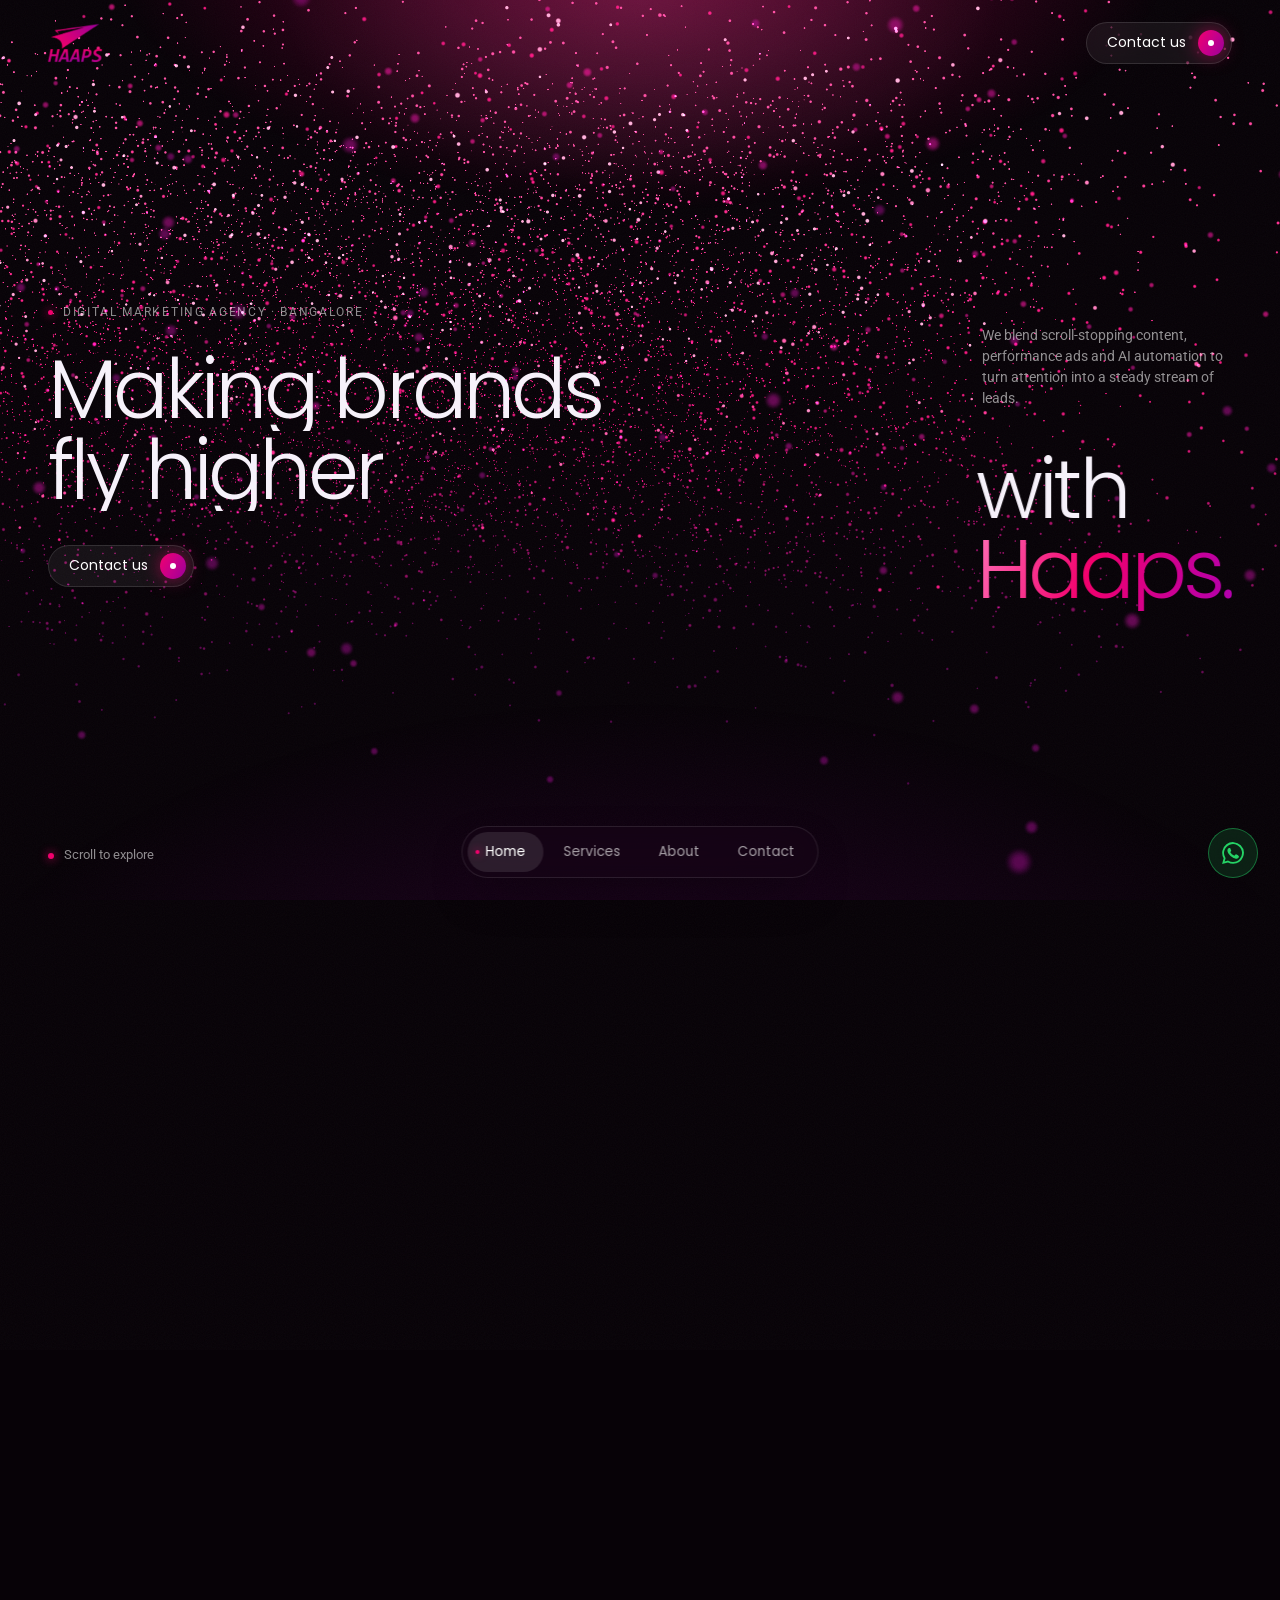
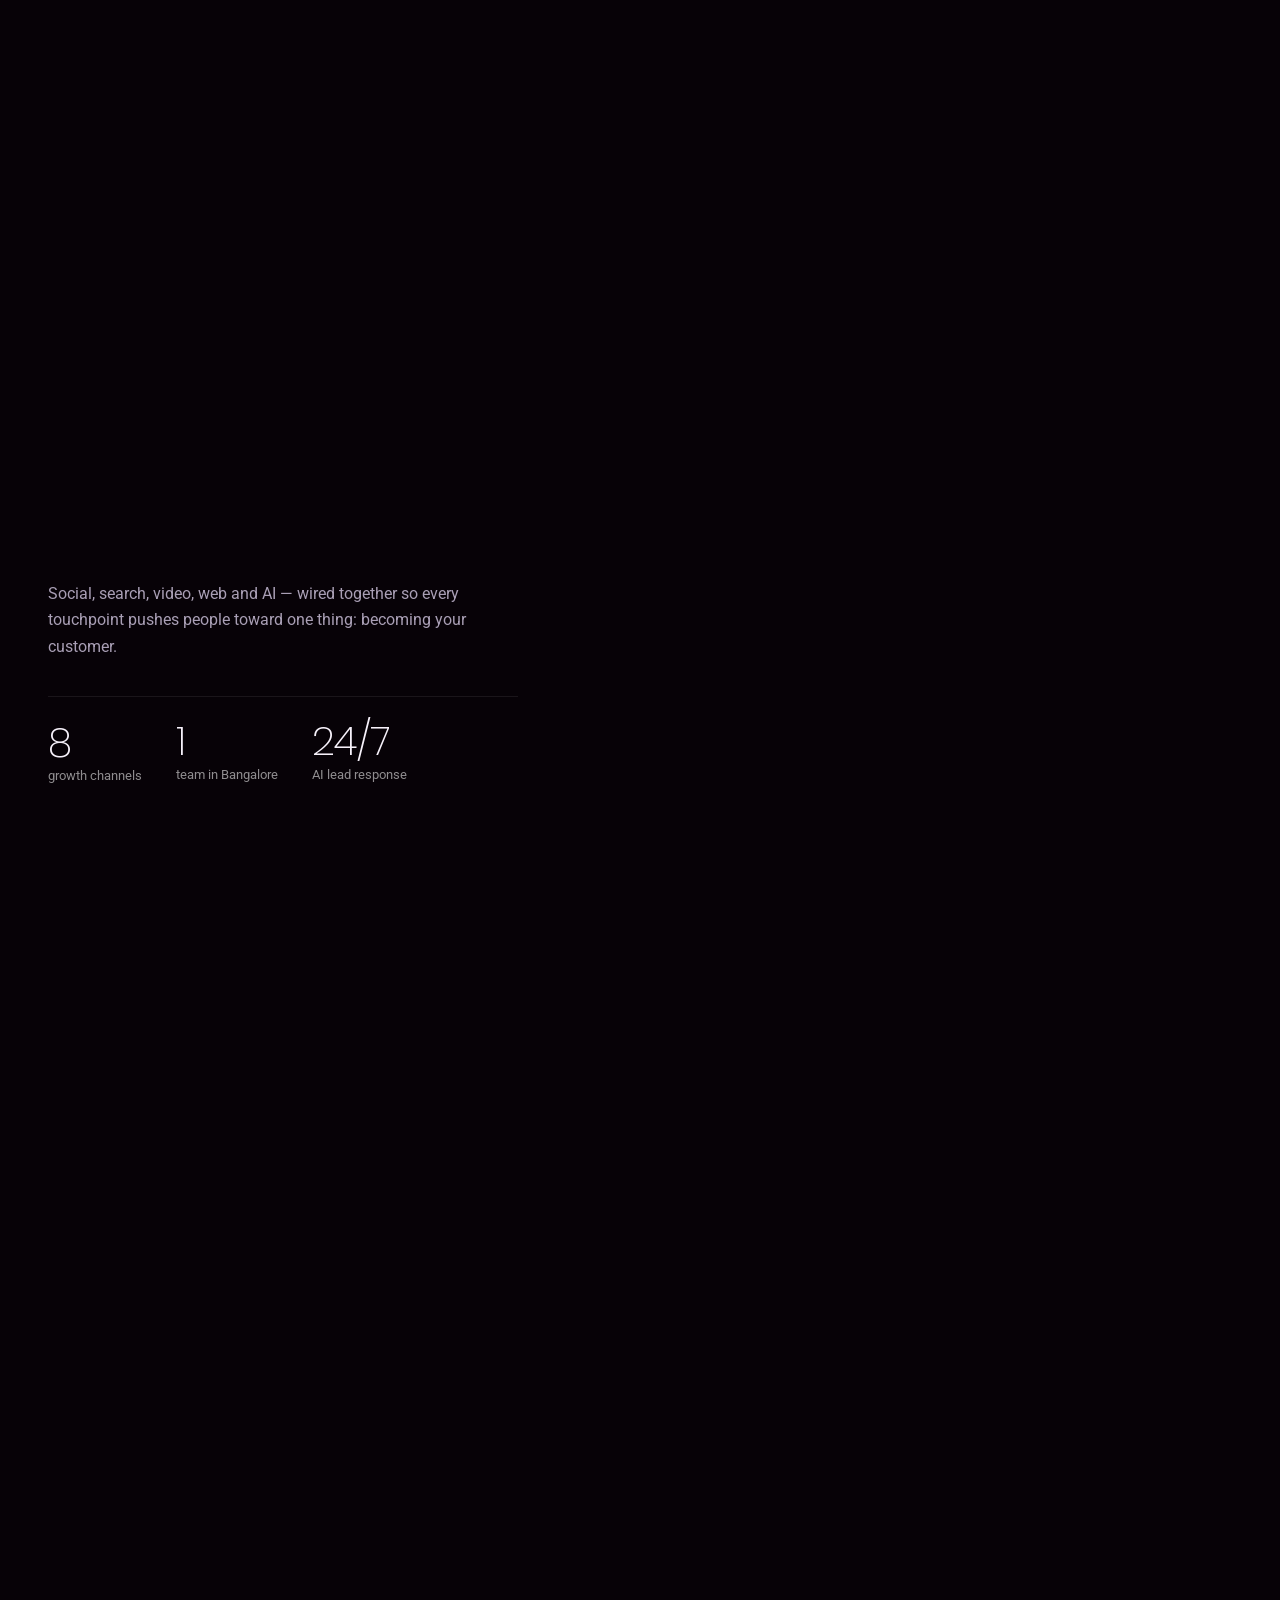
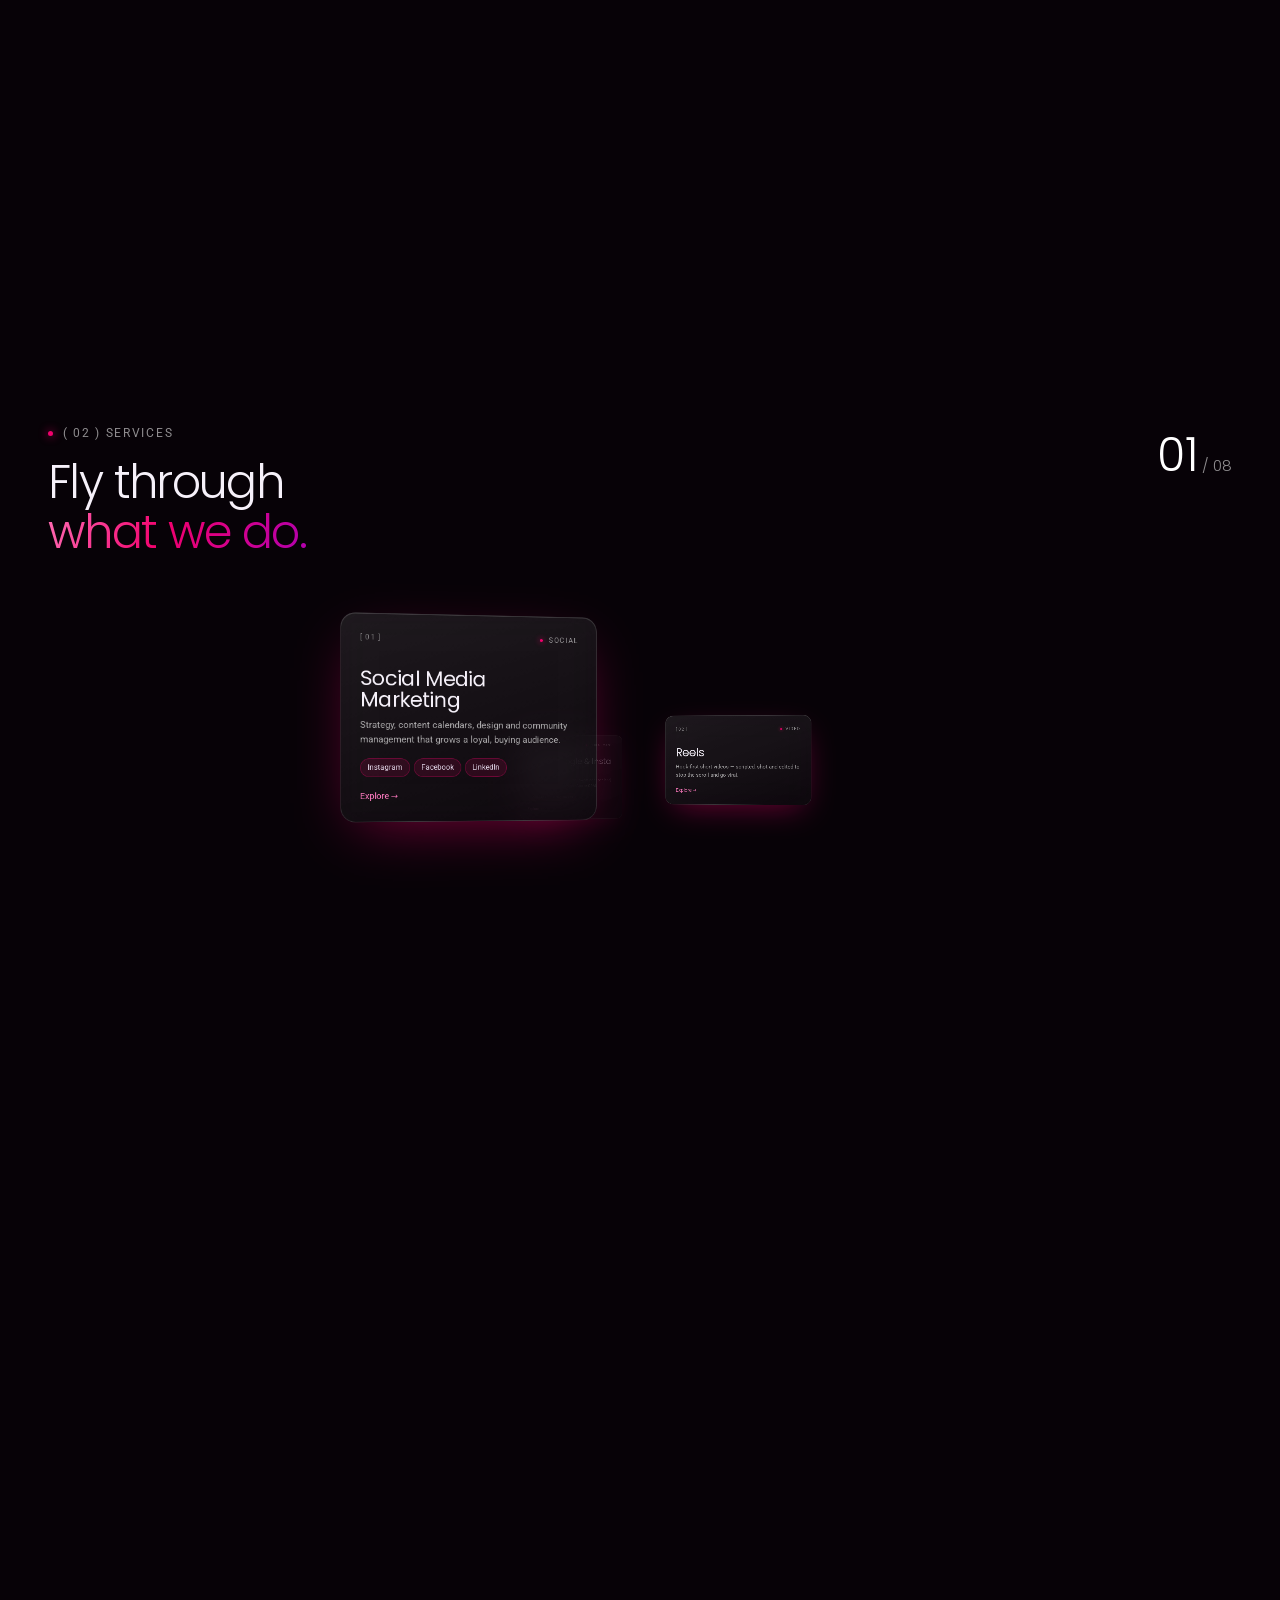
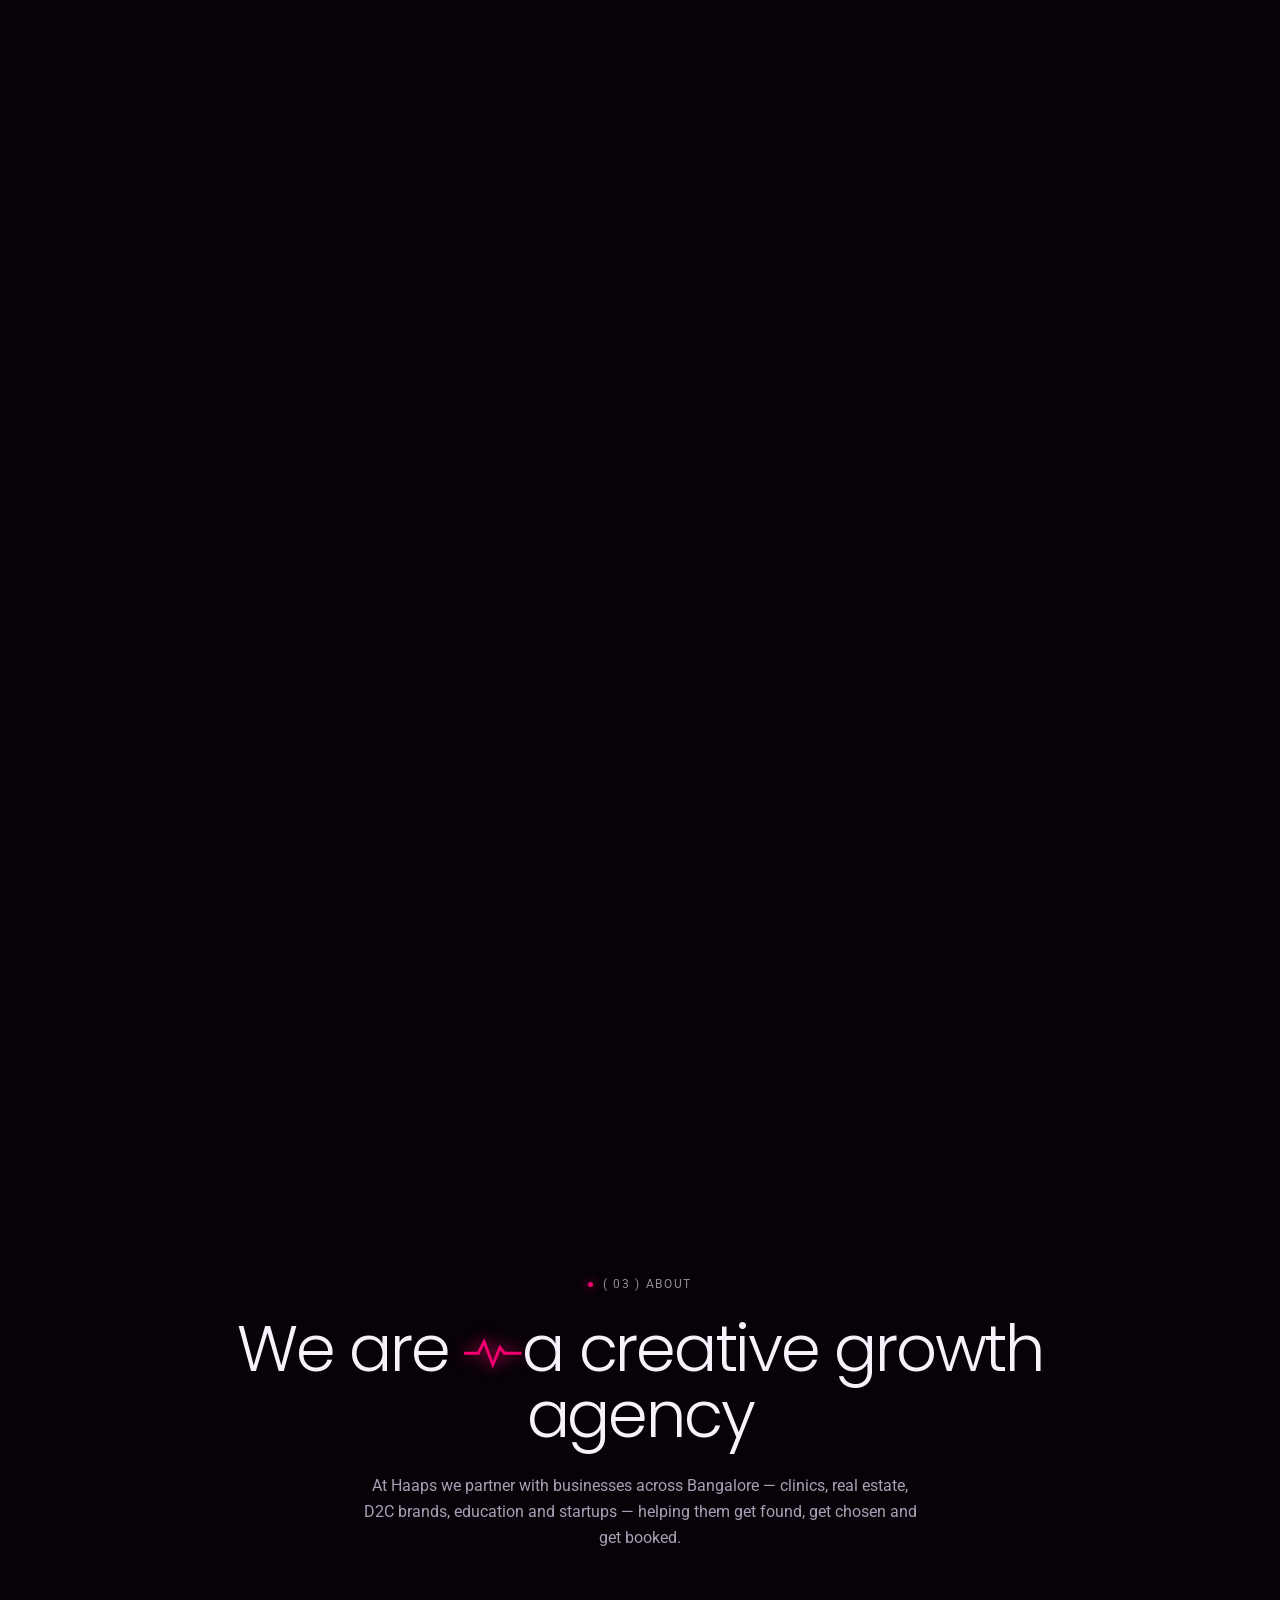
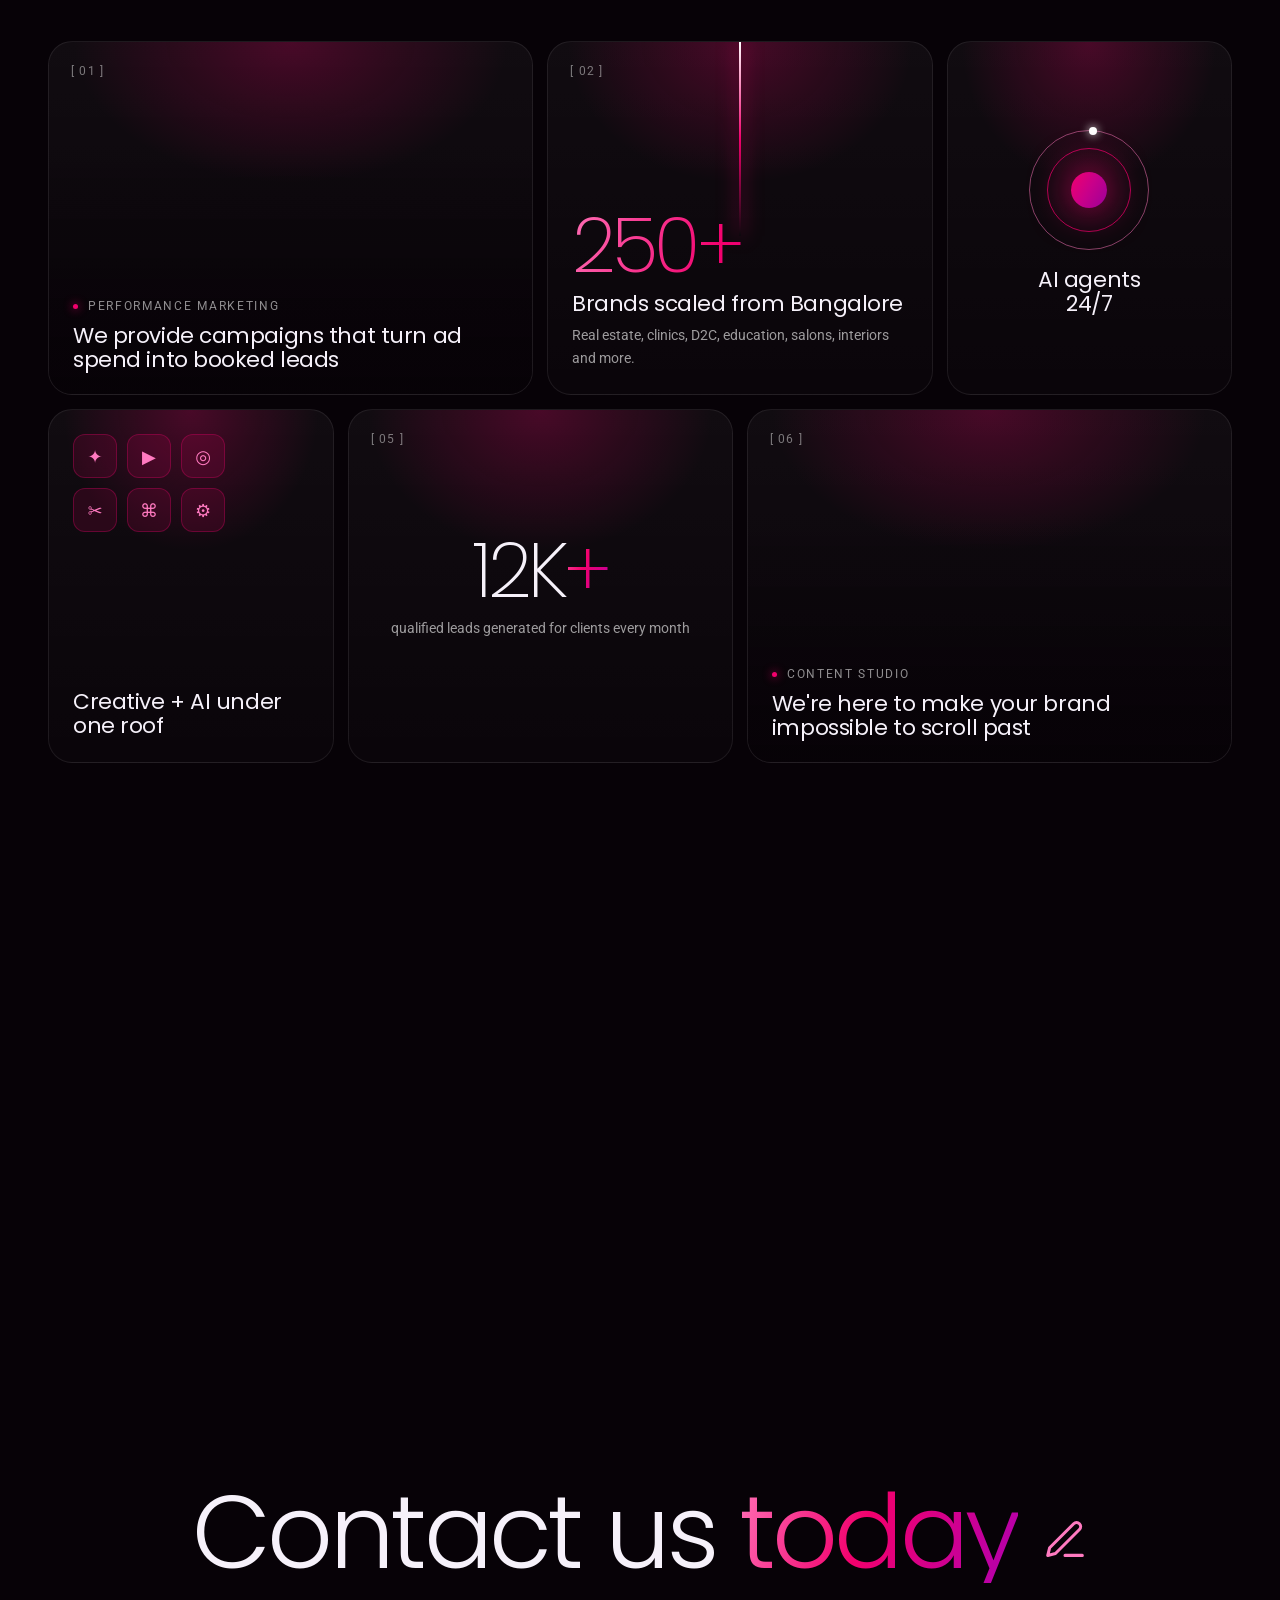
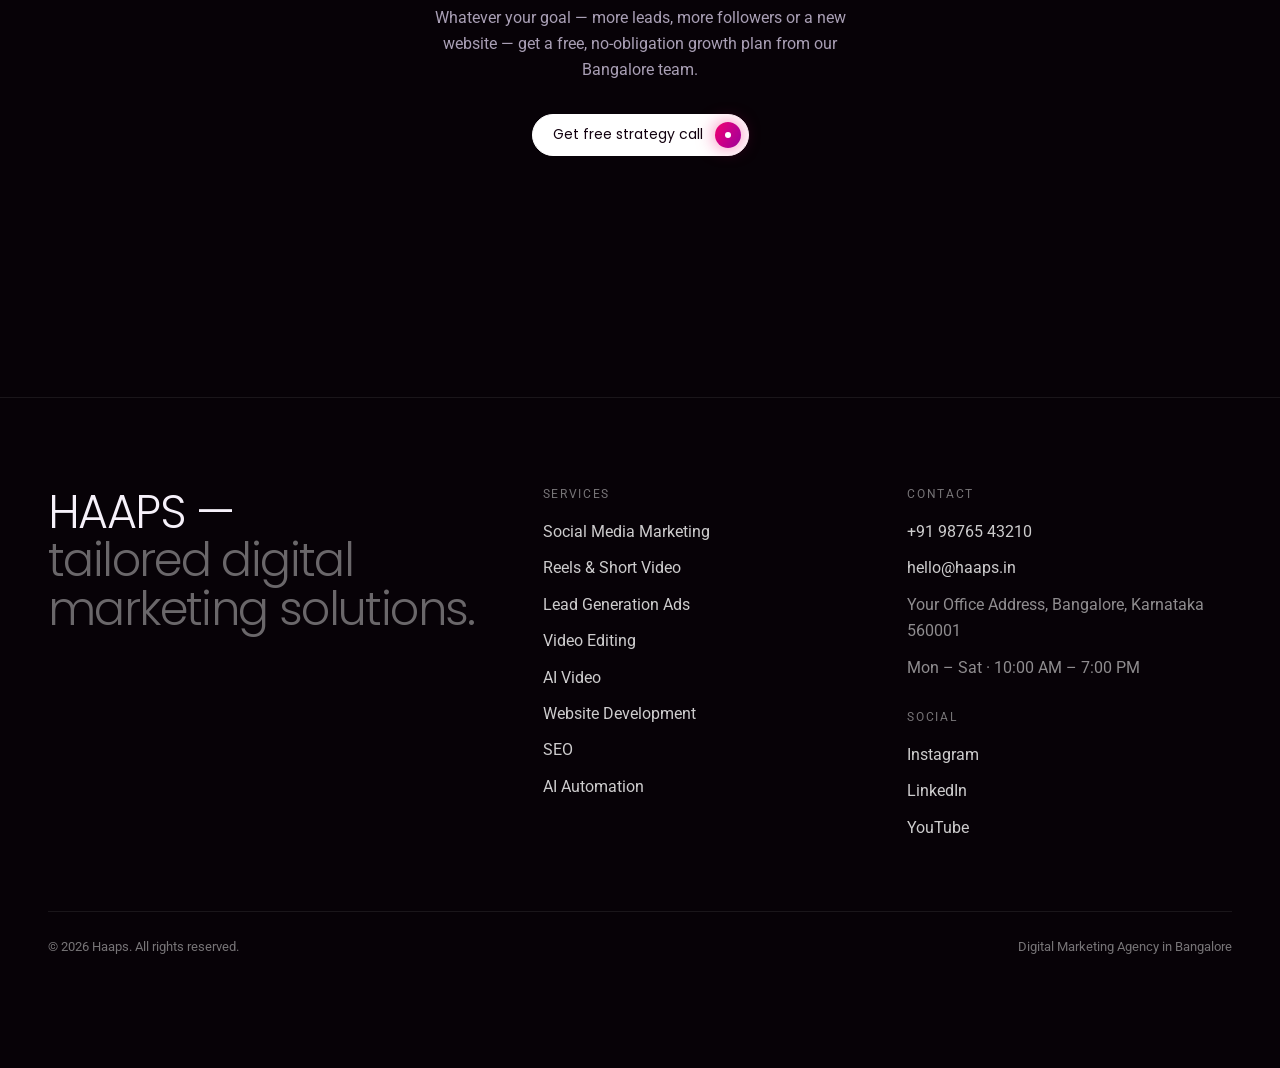
==== commit 34a623dd: "Home: remove beam and field sections, replace plexus with channel orbit - Drop the framed-logo light" ====
--- a/index.html
+++ b/index.html
@@ -45,48 +45,31 @@
       </div>
     </section>
 
-    <!-- 2 ▸ PLEXUS — every channel connected -->
-    <section class="h-plex" data-shape="plexus" data-scale="1">
+    <!-- 2 ▸ ORBIT — channels circling a particle globe -->
+    <section class="h-orbit" data-shape="globe" data-shape-x="0.3" data-shape-y="0" data-shape-mx="0" data-shape-my="0.38" data-scale="0.8">
       <div class="stage">
-        <div class="h-plex__text">
+        <div class="orbit-copy">
           <span class="label">( 01 ) Connected growth</span>
-          <h2 style="margin-top:22px"><span class="line"><span>Every channel.</span></span><span class="line"><span class="grad-text">One growth engine.</span></span></h2>
-          <p class="plex-p">Social, search, video, web and AI — wired together so every touchpoint pushes people toward one thing: becoming your customer.</p>
+          <h2><span class="line"><span>Every channel.</span></span><span class="line"><span class="grad-text">One growth engine.</span></span></h2>
+          <p>Social, search, video, web and AI — wired together so every touchpoint pushes people toward one thing: becoming your customer.</p>
+          <div class="orbit-stats">
+            <div><b>8</b><span>growth channels</span></div>
+            <div><b>1</b><span>team in Bangalore</span></div>
+            <div><b>24/7</b><span>AI lead response</span></div>
+          </div>
         </div>
-        <span class="node" style="left:12%;top:22%">Instagram</span>
-        <span class="node" style="left:74%;top:18%">Google Ads</span>
-        <span class="node" style="left:8%;top:66%">Reels</span>
-        <span class="node" style="left:80%;top:62%">WhatsApp AI</span>
-        <span class="node" style="left:28%;top:84%">SEO</span>
-        <span class="node" style="left:60%;top:82%">Website</span>
-        <span class="node" style="left:40%;top:12%">AI Video</span>
-      </div>
-    </section>
-
-    <!-- 3 ▸ BEAM — framed "lead engine" -->
-    <section class="h-beam" data-shape="logo" data-shape-x="0" data-shape-y="0" data-scale="0.42">
-      <div class="stage">
-        <div class="beam beam--top"></div>
-        <div class="beam beam--bot"></div>
-        <div class="h-beam__copy">
-          <h2><span class="line"><span>All in one place.</span></span></h2>
-          <a href="#" class="pill" data-modal-open>Contact us <i></i></a>
+        <div class="orbit-sys">
+          <div class="orbit-ring"></div>
+          <div class="orbit-ring orbit-ring--2"></div>
+          <span class="o-item"><i>✦</i>Instagram</span>
+          <span class="o-item"><i>◎</i>Google Ads</span>
+          <span class="o-item"><i>▶</i>Reels</span>
+          <span class="o-item"><i>✆</i>WhatsApp AI</span>
+          <span class="o-item"><i>⌕</i>SEO</span>
+          <span class="o-item"><i>⌘</i>Website</span>
+          <span class="o-item"><i>✺</i>AI Video</span>
+          <span class="o-item"><i>☏</i>Calling Agent</span>
         </div>
-        <p class="h-beam__side"><span class="label">Lead engine</span><br><br>Strategy, content, ads, websites and automation run by one Bangalore team — no juggling vendors, no lost leads.</p>
-        <div class="frame">
-          <div class="frame__scan"></div>
-          <div class="frame__corners"><i></i><i></i><i></i><i></i></div>
-          <span class="frame__tag bracket">[ LIVE ]</span>
-          <div class="frame__meta"><b>2026 / HAAPS</b><span>LEAD RECOGNITION · ON</span></div>
-        </div>
-      </div>
-    </section>
-
-    <!-- 4 ▸ FIELD — statement in the dust -->
-    <section class="h-field" data-shape="field" data-scale="1">
-      <div class="container">
-        <span class="label" style="margin-bottom:28px">( 02 ) What we do</span>
-        <h2 class="field-text">Tailored digital <span class="dotmark"></span> marketing solutions</h2>
       </div>
     </section>
 
@@ -94,7 +77,7 @@
     <section class="h-tunnel" id="services" data-shape="tunnel" data-scale="1">
       <div class="stage">
         <div class="tunnel__head">
-          <span class="label">( 03 ) Services</span>
+          <span class="label">( 02 ) Services</span>
           <h2 style="margin-top:14px">Fly through<br><span class="grad-text">what we do.</span></h2>
         </div>
         <div class="tunnel__count"><b class="t-idx">01</b> / 08</div>
@@ -115,7 +98,7 @@
     <section class="h-about" data-shape="blob" data-shape-x="0" data-shape-y="1.05" data-scale="0.5" data-alpha="0.3">
       <div class="container">
         <div class="h-about__head">
-          <span class="label">( 04 ) About</span>
+          <span class="label">( 03 ) About</span>
           <h2 style="margin-top:20px" data-words>We are <svg viewBox="0 0 40 20" fill="none" stroke-width="2"><path d="M0 10h10l4-8 6 16 5-12 3 4h12"/></svg> a creative growth agency</h2>
           <p data-reveal>At Haaps we partner with businesses across Bangalore — clinics, real estate, D2C brands, education and startups — helping them get found, get chosen and get booked.</p>
         </div>
--- a/assets/css/style.css
+++ b/assets/css/style.css
@@ -944,3 +944,29 @@
 .marquee__item { font-weight: 200; letter-spacing: -.03em; text-transform: none; }
 .marquee--tilt .marquee__item { color: rgba(255, 255, 255, .85); }
 .marquee__item .star { fill: var(--pink); }
+
+/* ---------- ORBIT: channels circling the globe ---------- */
+.h-orbit { height: 200vh; padding: 0; }
+.h-orbit .stage { display: flex; align-items: center; }
+.orbit-copy { position: relative; z-index: 4; margin-left: var(--gutter); max-width: 470px; }
+.orbit-copy h2 { font-size: clamp(36px, 4.6vw, 72px); line-height: 1.02; margin-top: 20px; }
+.orbit-copy p { color: var(--muted); margin-top: 22px; }
+.orbit-stats { display: flex; gap: 34px; margin-top: 36px; padding-top: 24px; border-top: 1px solid var(--line); }
+.orbit-stats b { display: block; font-family: var(--font-display); font-weight: 200; font-size: 40px; line-height: 1; letter-spacing: -.04em; }
+.orbit-stats span { font-size: 13px; color: rgba(255, 255, 255, .55); }
+.orbit-sys { position: absolute; left: 65%; top: 50%; width: min(56vw, 760px); height: min(17vw, 230px); transform: translate(-50%, -50%) rotate(-12deg); z-index: 2; }
+.orbit-ring { position: absolute; inset: 0; border-radius: 50%; border: 1px solid rgba(255, 120, 190, .35); box-shadow: 0 0 30px rgba(242, 0, 109, .15); }
+.orbit-ring--2 { inset: -14% -8%; border-color: rgba(255, 255, 255, .07); box-shadow: none; }
+.o-item { position: absolute; left: 50%; top: 50%; display: inline-flex; align-items: center; gap: 10px; padding: 9px 16px 9px 9px; border-radius: 99px; white-space: nowrap; font-family: var(--font-display); font-size: 14px; color: #fff;
+  background: rgba(30, 8, 30, .6); border: 1px solid rgba(255, 255, 255, .14); backdrop-filter: blur(12px); -webkit-backdrop-filter: blur(12px); box-shadow: 0 10px 30px -10px rgba(242, 0, 109, .5); will-change: transform, opacity; }
+.o-item i { width: 28px; height: 28px; border-radius: 50%; display: grid; place-items: center; font-style: normal; font-size: 13px; background: var(--grad); box-shadow: 0 0 14px var(--glow); }
+.o-item { rotate: 12deg; }
+@media (max-width: 768px) {
+  .h-orbit .stage { align-items: flex-end; padding-bottom: 110px; }
+  .orbit-copy { margin-right: var(--gutter); }
+  .orbit-stats { gap: 20px; }
+  .orbit-stats b { font-size: 30px; }
+  .orbit-sys { left: 50%; top: 31%; width: 86vw; height: 26vw; }
+  .o-item { font-size: 12px; padding: 6px 12px 6px 6px; }
+  .o-item i { width: 22px; height: 22px; font-size: 11px; }
+}
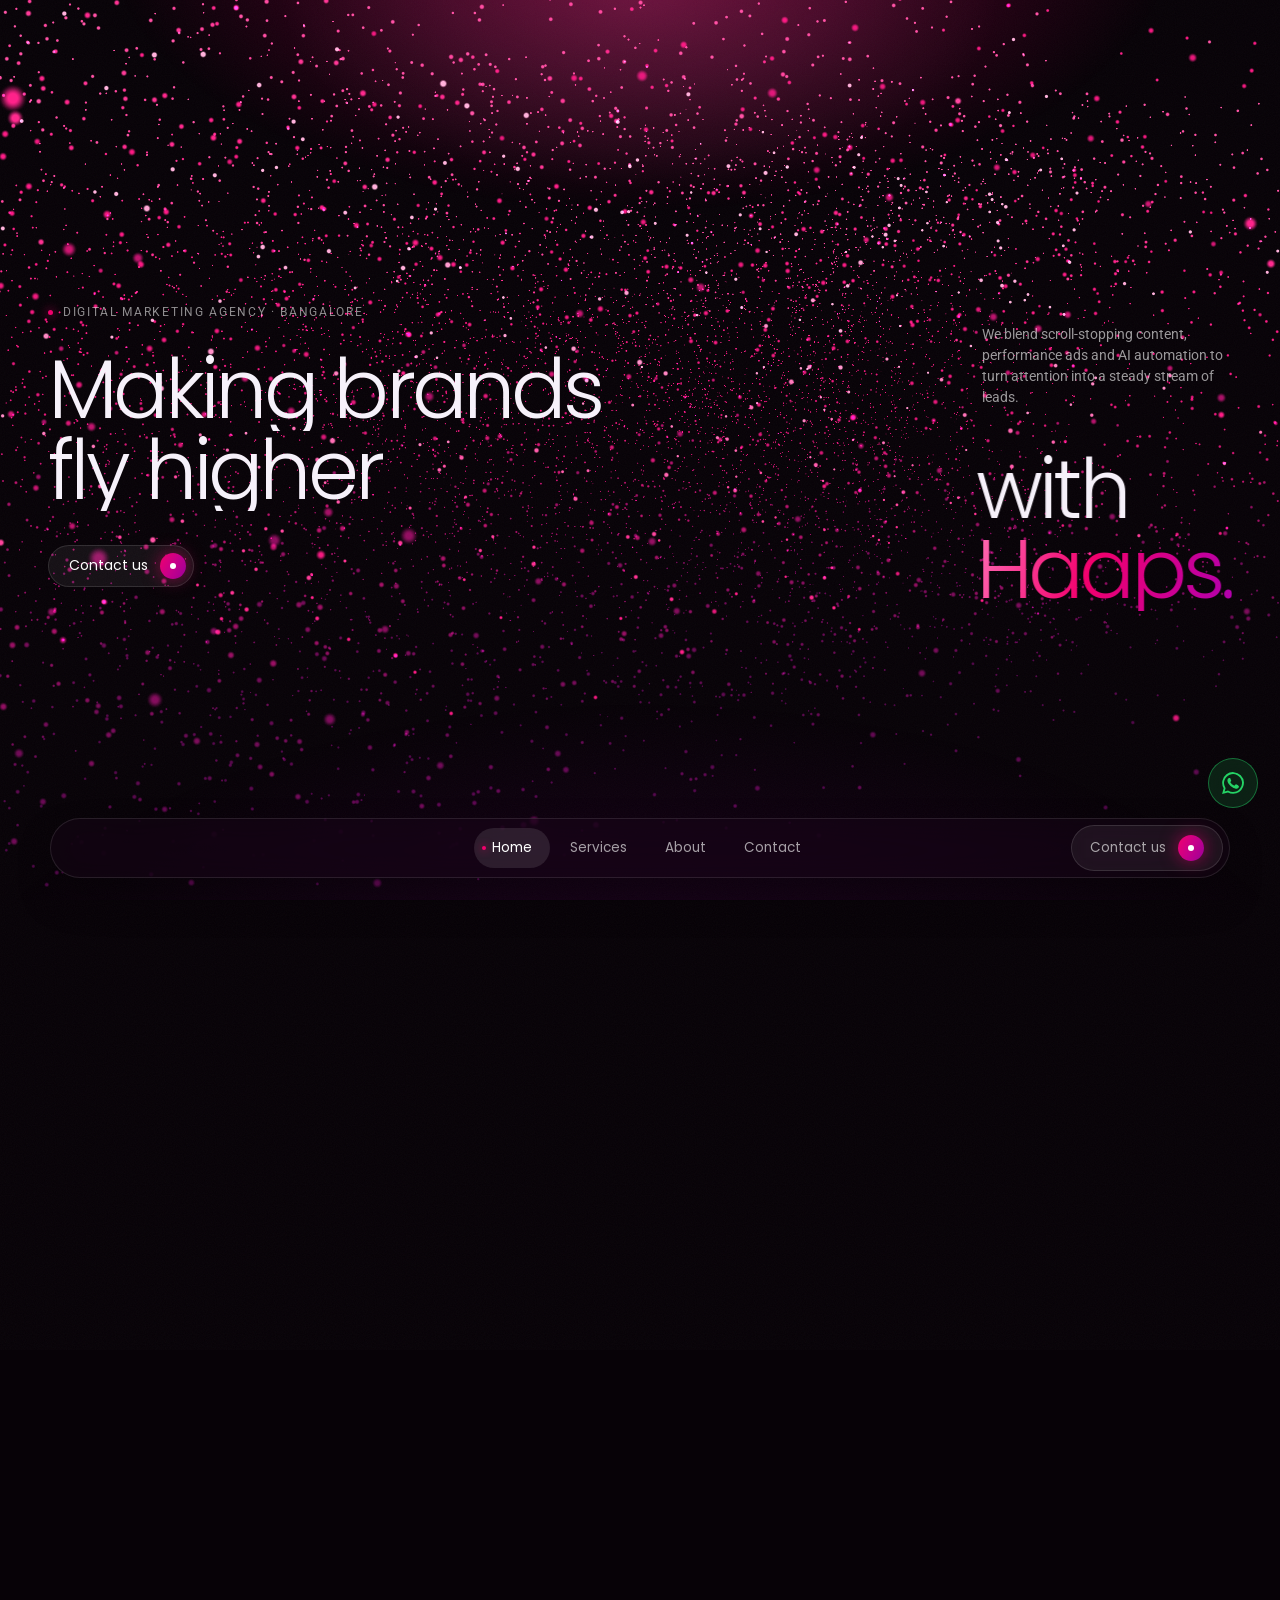
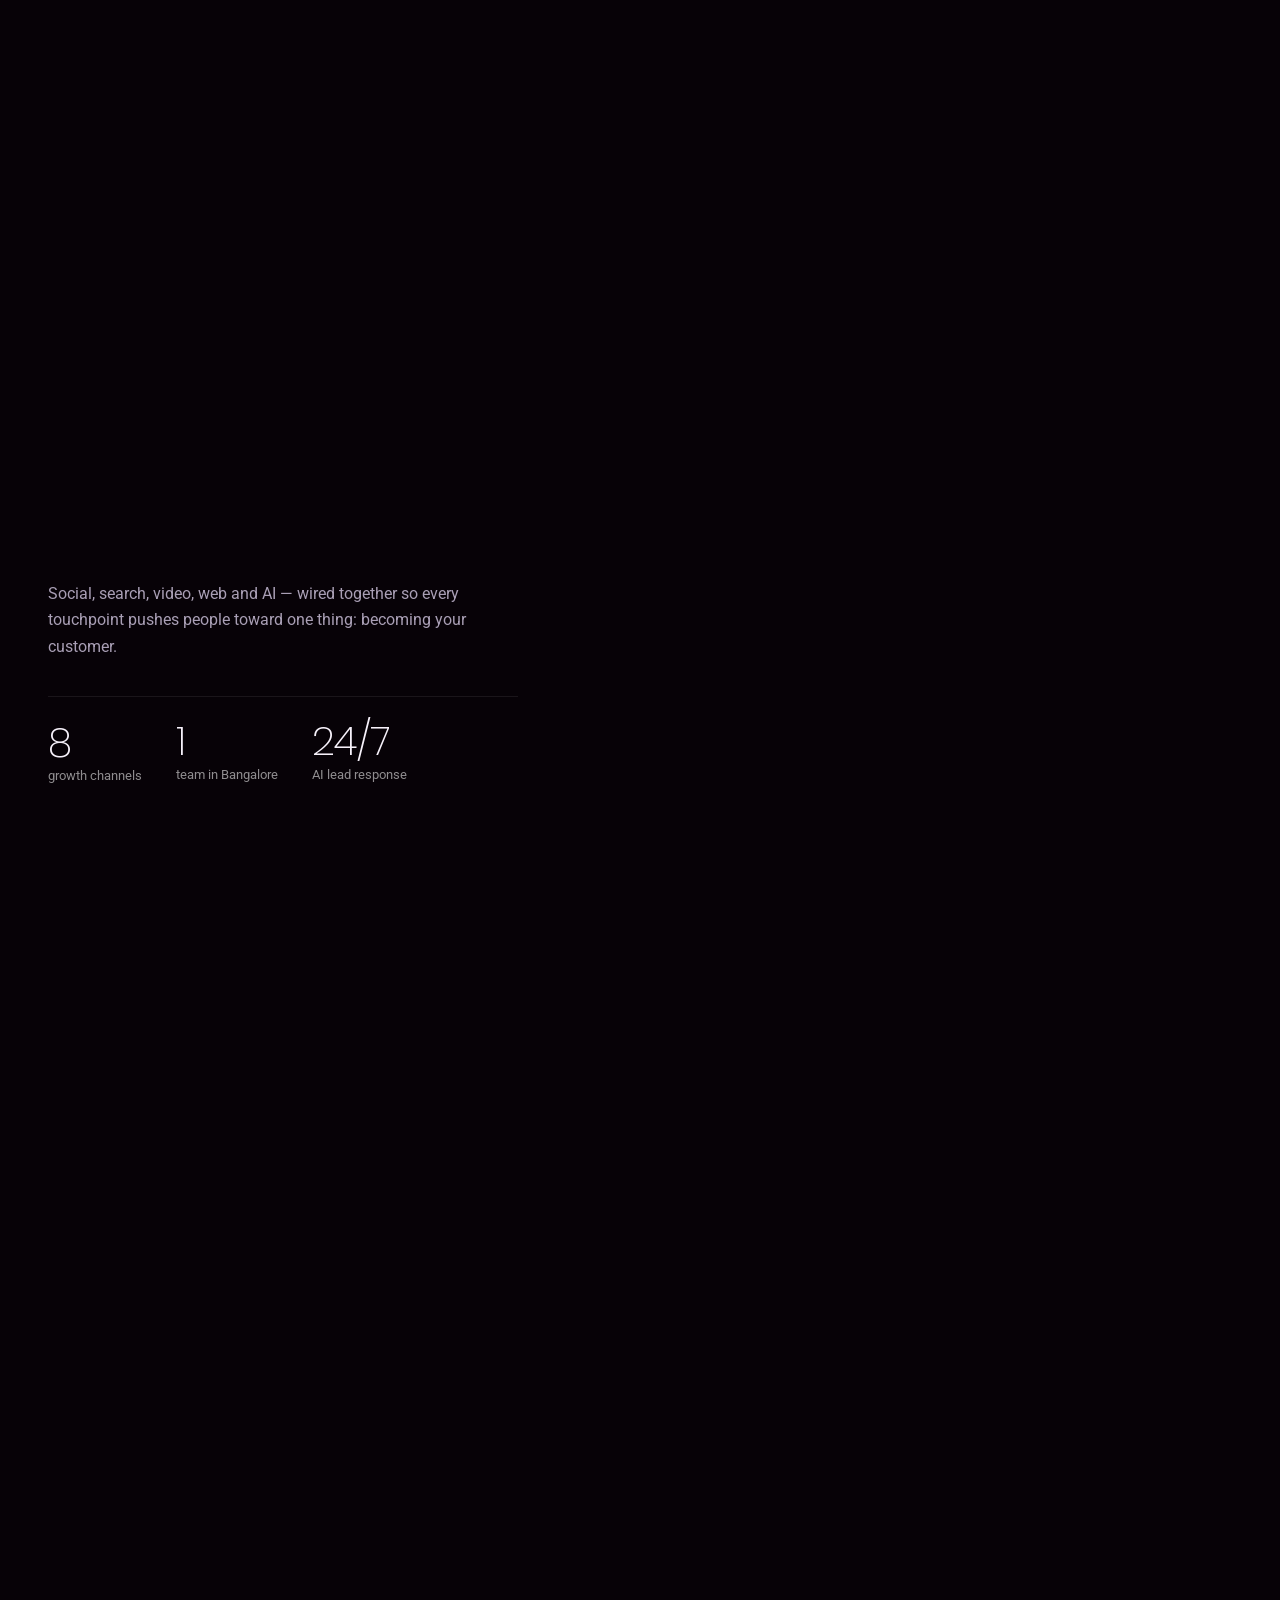
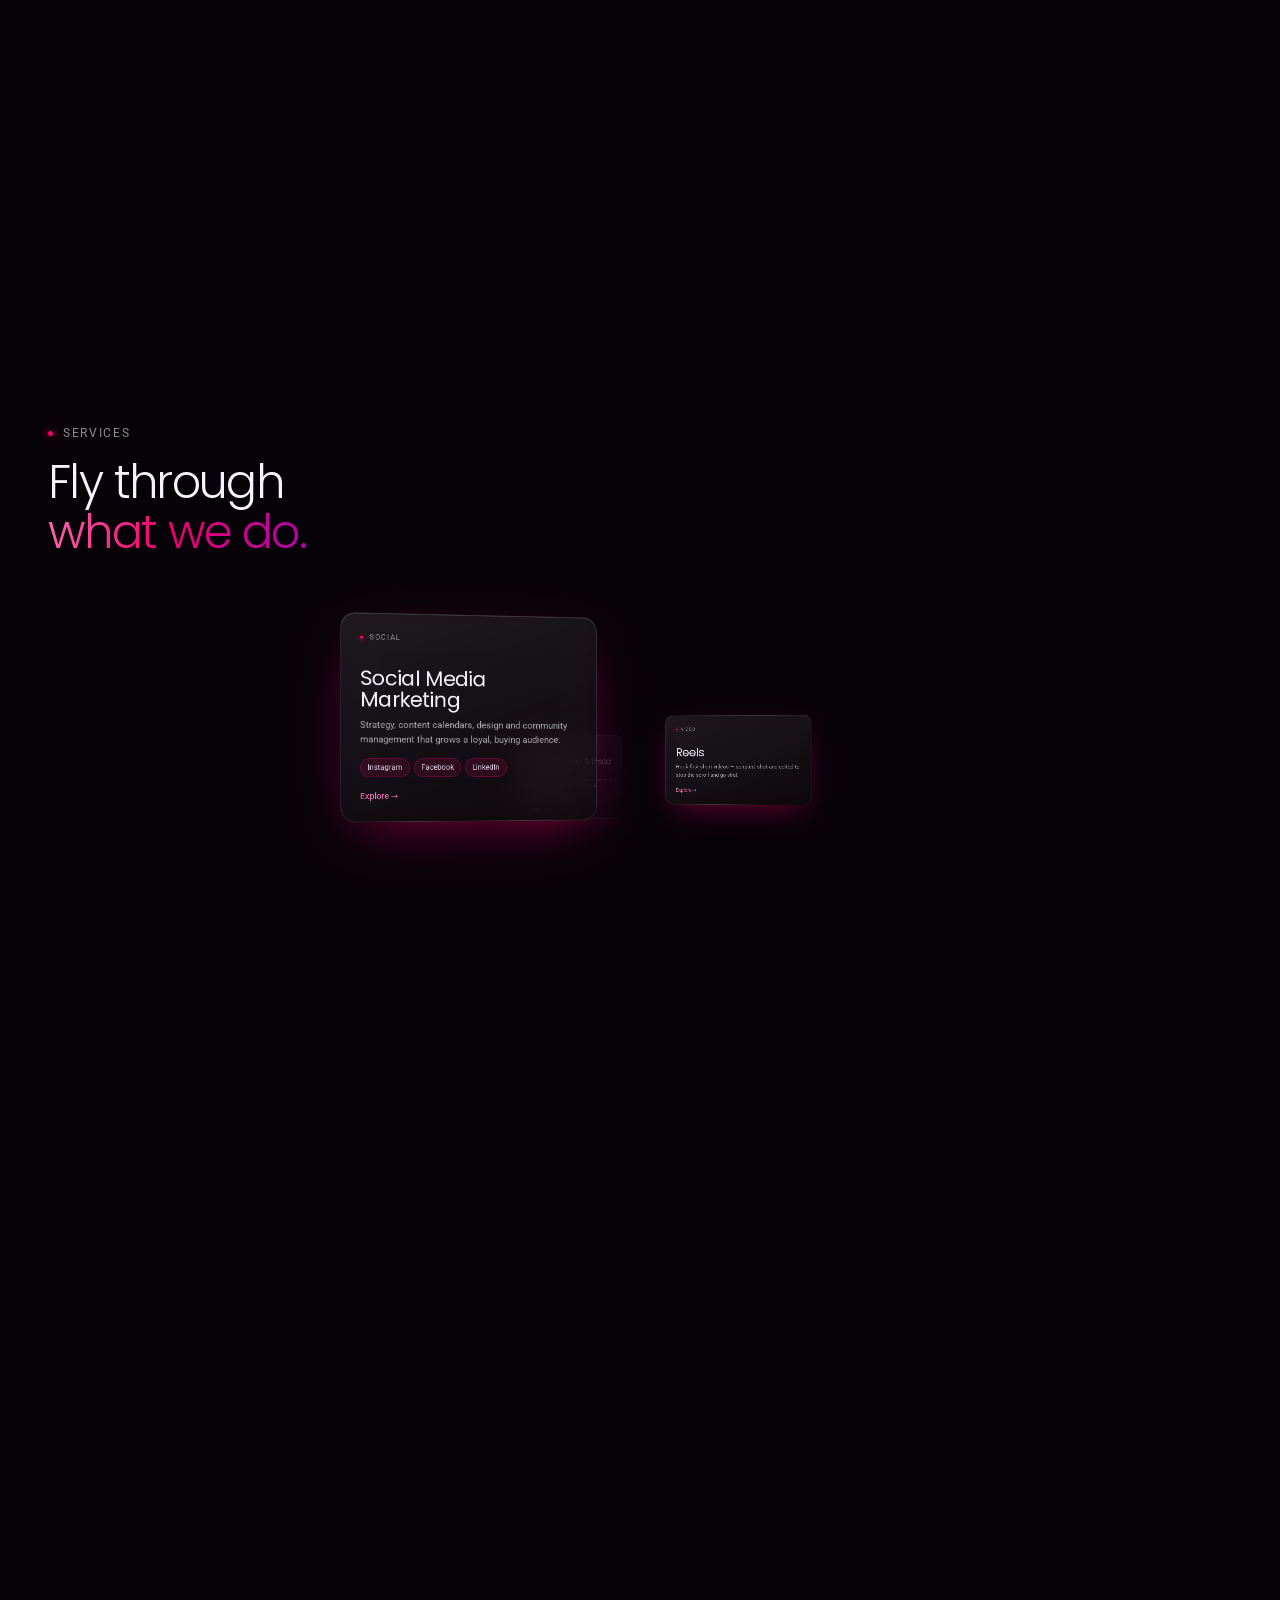
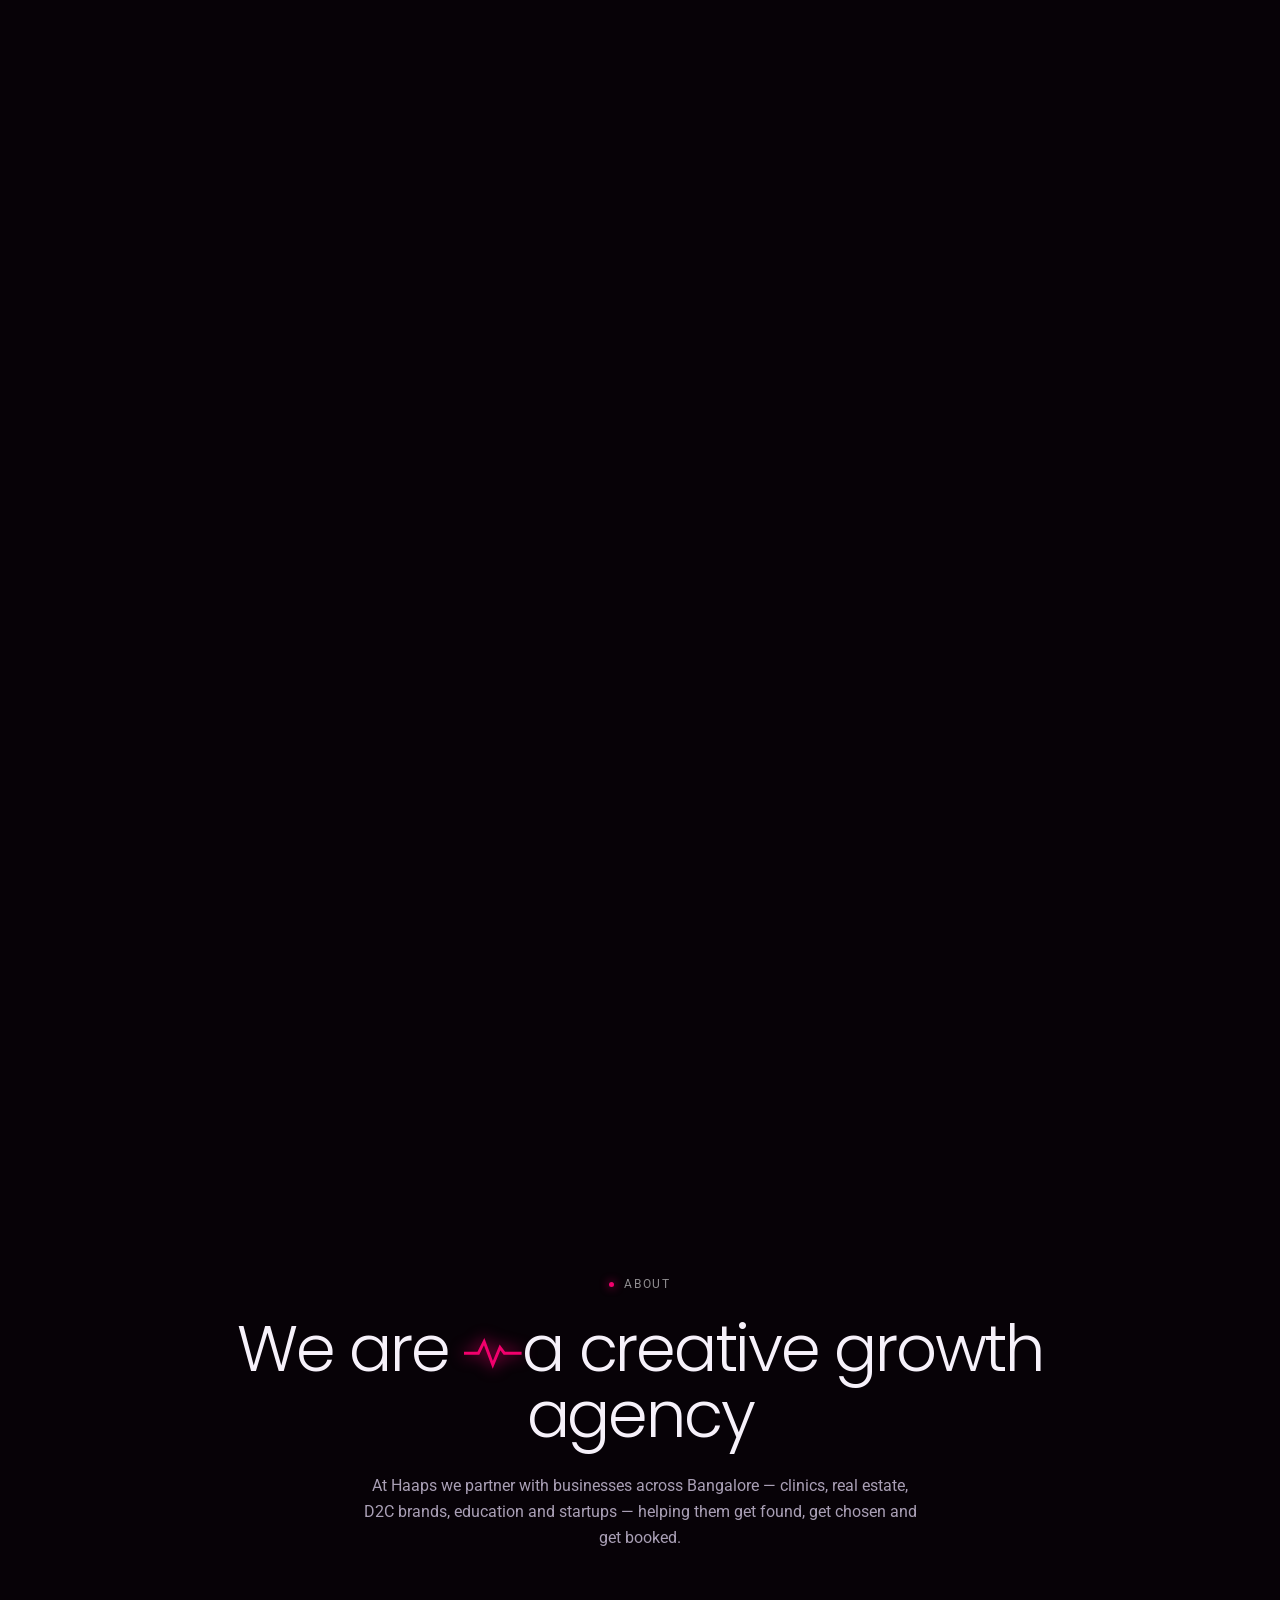
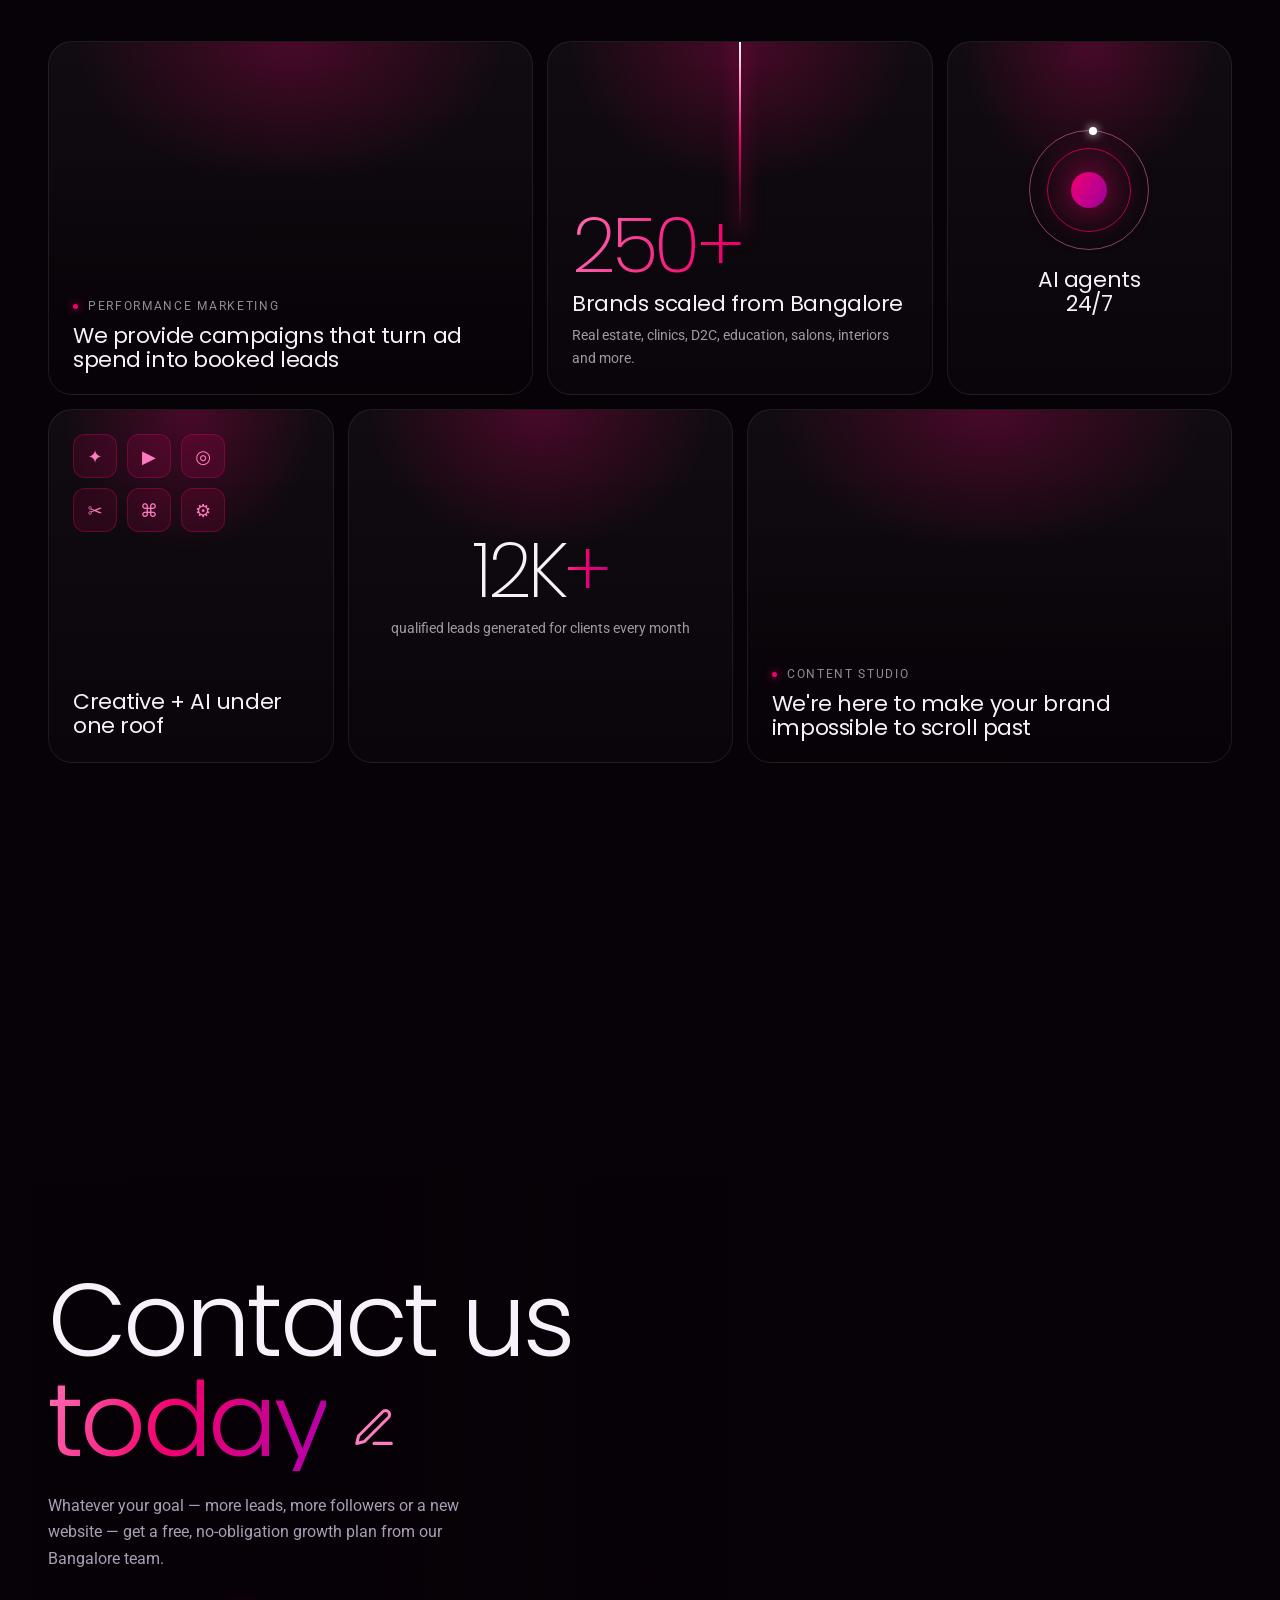
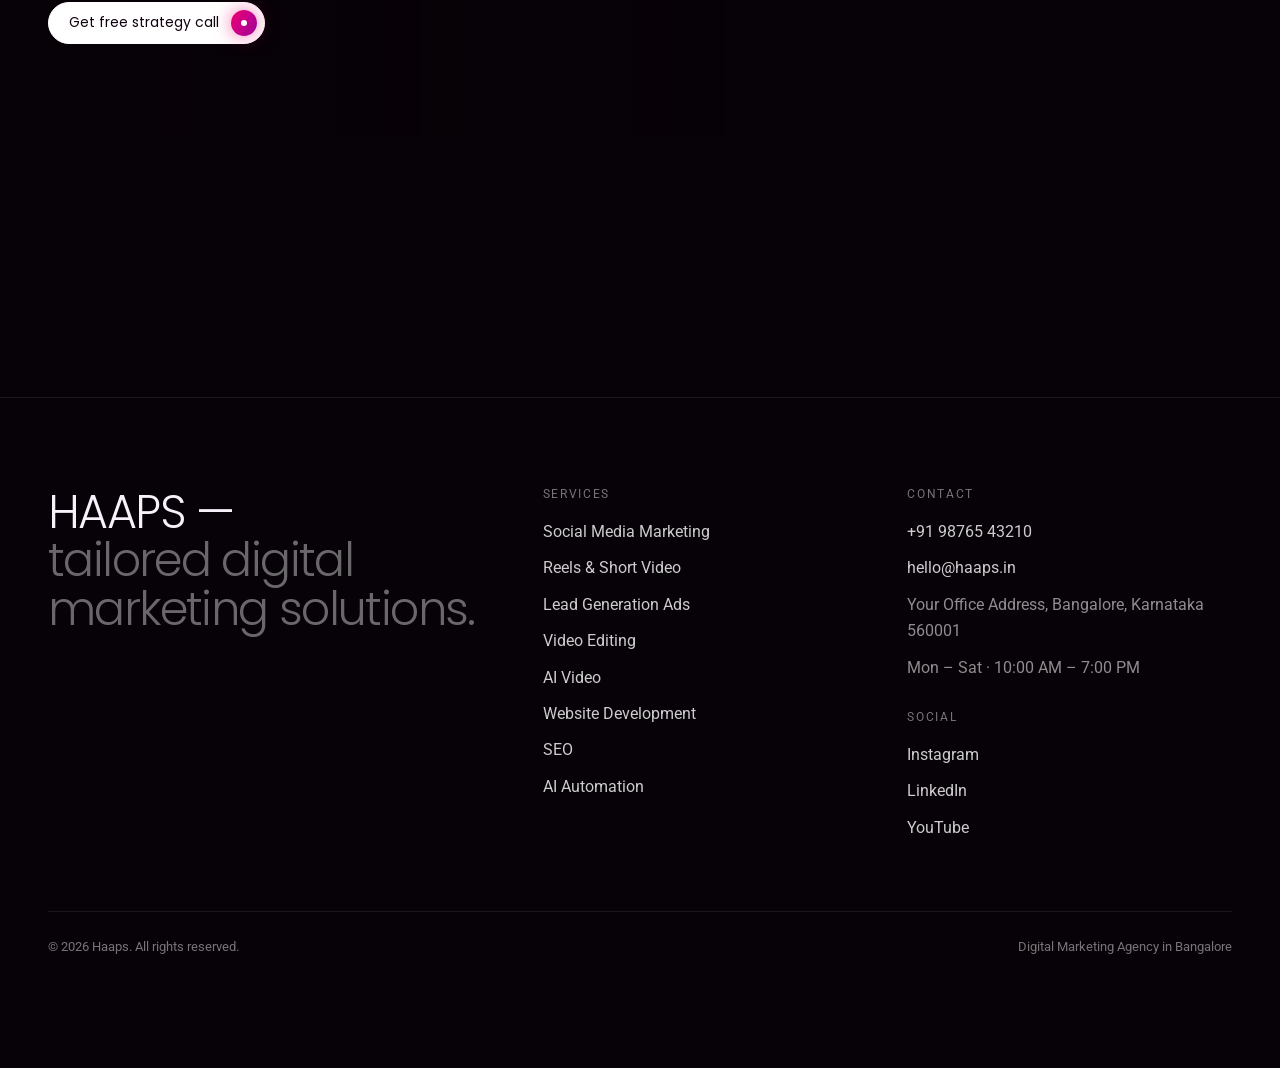
==== commit 08c54940: "AI robot face hero, remove service numbers, readable contact, smoother mobile - Particle engine: new" ====
--- a/index.html
+++ b/index.html
@@ -31,7 +31,7 @@
 
   <main>
     <!-- 1 ▸ HERO — headline splits around the particle object -->
-    <section class="h-hero" data-shape="blob" data-shape-x="0.12" data-shape-y="0.02" data-shape-mx="0" data-shape-my="0.32" data-scale="1">
+    <section class="h-hero" data-shape="robot" data-shape-x="0.23" data-shape-y="0.04" data-shape-mx="0" data-shape-my="0.36" data-scale="0.95">
       <div class="stage">
         <div class="h-hero__l">
           <span class="label">Digital Marketing Agency · Bangalore</span>
@@ -49,7 +49,7 @@
     <section class="h-orbit" data-shape="globe" data-shape-x="0.3" data-shape-y="0" data-shape-mx="0" data-shape-my="0.38" data-scale="0.8">
       <div class="stage">
         <div class="orbit-copy">
-          <span class="label">( 01 ) Connected growth</span>
+          <span class="label">Connected growth</span>
           <h2><span class="line"><span>Every channel.</span></span><span class="line"><span class="grad-text">One growth engine.</span></span></h2>
           <p>Social, search, video, web and AI — wired together so every touchpoint pushes people toward one thing: becoming your customer.</p>
           <div class="orbit-stats">
@@ -77,19 +77,18 @@
     <section class="h-tunnel" id="services" data-shape="tunnel" data-scale="1">
       <div class="stage">
         <div class="tunnel__head">
-          <span class="label">( 02 ) Services</span>
+          <span class="label">Services</span>
           <h2 style="margin-top:14px">Fly through<br><span class="grad-text">what we do.</span></h2>
         </div>
-        <div class="tunnel__count"><b class="t-idx">01</b> / 08</div>
         <div class="tunnel__world">
-          <article class="panel"><div class="panel__top"><span class="bracket">[ 01 ]</span><span class="label">Social</span></div><h3>Social Media Marketing</h3><p>Strategy, content calendars, design and community management that grows a loyal, buying audience.</p><div class="tags"><span class="tag">Instagram</span><span class="tag">Facebook</span><span class="tag">LinkedIn</span></div><a class="more" href="services.html#smm">Explore →</a></article>
-          <article class="panel"><div class="panel__top"><span class="bracket">[ 02 ]</span><span class="label">Video</span></div><h3>Reels</h3><p>Hook-first short videos — scripted, shot and edited to stop the scroll and go viral.</p><a class="more" href="services.html#reels">Explore →</a></article>
-          <article class="panel"><div class="panel__top"><span class="bracket">[ 03 ]</span><span class="label">Performance</span></div><h3>Leads: Google &amp; Insta Ads</h3><p>Campaigns engineered for the lowest cost per lead, synced straight to your WhatsApp or CRM.</p><div class="tags"><span class="tag">Google Ads</span><span class="tag">Instagram Ads</span></div><a class="more" href="services.html#leads">Explore →</a></article>
-          <article class="panel"><div class="panel__top"><span class="bracket">[ 04 ]</span><span class="label">Post-production</span></div><h3>Video Editing</h3><p>Cinematic cuts, motion graphics, captions and colour grading in every ratio.</p><a class="more" href="services.html#video-editing">Explore →</a></article>
-          <article class="panel"><div class="panel__top"><span class="bracket">[ 05 ]</span><span class="label">Generative</span></div><h3>AI Video</h3><p>AI avatars, multilingual voice-overs and dozens of ad variations — produced in days.</p><a class="more" href="services.html#ai-video">Explore →</a></article>
-          <article class="panel"><div class="panel__top"><span class="bracket">[ 06 ]</span><span class="label">Web</span></div><h3>Websites</h3><p>Fast, beautiful sites built to convert visitors into enquiries and sales.</p><div class="tags"><span class="tag">AI</span><span class="tag">E-Commerce</span><span class="tag">WordPress</span></div><a class="more" href="services.html#websites">Explore →</a></article>
-          <article class="panel"><div class="panel__top"><span class="bracket">[ 07 ]</span><span class="label">Search</span></div><h3>SEO</h3><p>Rank on Google &amp; Maps for the searches your buyers actually make.</p><a class="more" href="services.html#seo">Explore →</a></article>
-          <article class="panel"><div class="panel__top"><span class="bracket">[ 08 ]</span><span class="label">Automation</span></div><h3>AI Automation</h3><p>AI that replies, calls, posts and reports for you — 24/7.</p><div class="tags"><span class="tag">WhatsApp</span><span class="tag">Chatbot</span><span class="tag">Calling Agent</span><span class="tag">SEO Reports</span><span class="tag">Posting</span><span class="tag">NFC Card</span></div><a class="more" href="services.html#ai-automation">Explore →</a></article>
+          <article class="panel"><div class="panel__top"><span class="label">Social</span></div><h3>Social Media Marketing</h3><p>Strategy, content calendars, design and community management that grows a loyal, buying audience.</p><div class="tags"><span class="tag">Instagram</span><span class="tag">Facebook</span><span class="tag">LinkedIn</span></div><a class="more" href="services.html#smm">Explore →</a></article>
+          <article class="panel"><div class="panel__top"><span class="label">Video</span></div><h3>Reels</h3><p>Hook-first short videos — scripted, shot and edited to stop the scroll and go viral.</p><a class="more" href="services.html#reels">Explore →</a></article>
+          <article class="panel"><div class="panel__top"><span class="label">Performance</span></div><h3>Leads: Google &amp; Insta Ads</h3><p>Campaigns engineered for the lowest cost per lead, synced straight to your WhatsApp or CRM.</p><div class="tags"><span class="tag">Google Ads</span><span class="tag">Instagram Ads</span></div><a class="more" href="services.html#leads">Explore →</a></article>
+          <article class="panel"><div class="panel__top"><span class="label">Post-production</span></div><h3>Video Editing</h3><p>Cinematic cuts, motion graphics, captions and colour grading in every ratio.</p><a class="more" href="services.html#video-editing">Explore →</a></article>
+          <article class="panel"><div class="panel__top"><span class="label">Generative</span></div><h3>AI Video</h3><p>AI avatars, multilingual voice-overs and dozens of ad variations — produced in days.</p><a class="more" href="services.html#ai-video">Explore →</a></article>
+          <article class="panel"><div class="panel__top"><span class="label">Web</span></div><h3>Websites</h3><p>Fast, beautiful sites built to convert visitors into enquiries and sales.</p><div class="tags"><span class="tag">AI</span><span class="tag">E-Commerce</span><span class="tag">WordPress</span></div><a class="more" href="services.html#websites">Explore →</a></article>
+          <article class="panel"><div class="panel__top"><span class="label">Search</span></div><h3>SEO</h3><p>Rank on Google &amp; Maps for the searches your buyers actually make.</p><a class="more" href="services.html#seo">Explore →</a></article>
+          <article class="panel"><div class="panel__top"><span class="label">Automation</span></div><h3>AI Automation</h3><p>AI that replies, calls, posts and reports for you — 24/7.</p><div class="tags"><span class="tag">WhatsApp</span><span class="tag">Chatbot</span><span class="tag">Calling Agent</span><span class="tag">SEO Reports</span><span class="tag">Posting</span><span class="tag">NFC Card</span></div><a class="more" href="services.html#ai-automation">Explore →</a></article>
         </div>
       </div>
     </section>
@@ -98,19 +97,17 @@
     <section class="h-about" data-shape="blob" data-shape-x="0" data-shape-y="1.05" data-scale="0.5" data-alpha="0.3">
       <div class="container">
         <div class="h-about__head">
-          <span class="label">( 03 ) About</span>
+          <span class="label">About</span>
           <h2 style="margin-top:20px" data-words>We are <svg viewBox="0 0 40 20" fill="none" stroke-width="2"><path d="M0 10h10l4-8 6 16 5-12 3 4h12"/></svg> a creative growth agency</h2>
           <p data-reveal>At Haaps we partner with businesses across Bangalore — clinics, real estate, D2C brands, education and startups — helping them get found, get chosen and get booked.</p>
         </div>
         <div class="bento">
           <a href="services.html#leads" class="b b--img b1" data-reveal>
             <img src="https://images.unsplash.com/photo-1460925895917-afdab827c52f?auto=format&fit=crop&w=1000&q=75" alt="Lead generation analytics" loading="lazy">
-            <span class="bracket" style="top:20px;left:22px;z-index:2">[ 01 ]</span>
             <div class="b__in"><span class="label">Performance marketing</span><h3>We provide campaigns that turn ad spend into booked leads</h3></div>
           </a>
           <div class="b b2" data-reveal>
             <span class="mini-beam"></span>
-            <span class="bracket" style="top:20px;left:22px">[ 02 ]</span>
             <div style="margin:auto 0 0"><div class="big-num grad-text">250+</div><h3 style="margin-top:8px">Brands scaled from Bangalore</h3><p>Real estate, clinics, D2C, education, salons, interiors and more.</p></div>
           </div>
           <div class="b b3" data-reveal>
@@ -122,13 +119,11 @@
             <h3>Creative + AI under one roof</h3>
           </div>
           <div class="b b5" data-reveal>
-            <span class="bracket" style="top:20px;left:22px">[ 05 ]</span>
             <div class="big-num" style="margin-top:auto">12K<span class="grad-text">+</span></div>
             <p style="margin-bottom:auto">qualified leads generated for clients every month</p>
           </div>
           <a href="services.html#reels" class="b b--img b6" data-reveal>
             <img src="https://images.unsplash.com/photo-1611162616305-c69b3fa7fbe0?auto=format&fit=crop&w=1000&q=75" alt="Reels and social media content" loading="lazy">
-            <span class="bracket" style="top:20px;left:22px;z-index:2">[ 06 ]</span>
             <div class="b__in"><span class="label">Content studio</span><h3>We're here to make your brand impossible to scroll past</h3></div>
           </a>
         </div>
@@ -136,7 +131,7 @@
     </section>
 
     <!-- 7 ▸ CONTACT — morphing particle forms -->
-    <section class="h-contact" data-shape="torus" data-shape-x="0" data-shape-y="0.5" data-shape-my="0.5" data-scale="0.36" data-alt="twins">
+    <section class="h-contact" data-shape="torus" data-shape-x="0.5" data-shape-y="0" data-shape-mx="0" data-shape-my="0.55" data-scale="0.42" data-alt="twins">
       <div class="container h-contact__inner">
         <h2 data-words>Contact us <span class="grad-text">today</span> <svg viewBox="0 0 24 24" fill="none" stroke-width="1.6" stroke-linecap="round" stroke-linejoin="round"><path d="M12 20h9M16.5 3.5a2.1 2.1 0 0 1 3 3L7 19l-4 1 1-4Z"/></svg></h2>
         <p>Whatever your goal — more leads, more followers or a new website — get a free, no-obligation growth plan from our Bangalore team.</p>
--- a/assets/css/style.css
+++ b/assets/css/style.css
@@ -970,3 +970,42 @@
   .o-item { font-size: 12px; padding: 6px 12px 6px 6px; }
   .o-item i { width: 22px; height: 22px; font-size: 11px; }
 }
+
+/* ---------- bottom bar: space · menus · contact ---------- */
+.site-header, .scroll-cue { display: none !important; }
+.dock { left: 50%; width: min(1180px, calc(100% - 32px)); display: grid; grid-template-columns: 1fr auto 1fr; align-items: center; gap: 12px; padding: 6px 6px 6px 18px; }
+.dock__space { min-width: 0; }
+.dock__links { display: flex; gap: 2px; }
+.dock__cta { justify-self: end; padding: 6px 6px 6px 18px; }
+.wa-float { bottom: 92px; }
+@media (max-width: 640px) {
+  .dock { grid-template-columns: 1fr auto; padding: 5px; gap: 6px; }
+  .dock__space { display: none; }
+  .dock__links a { padding: 9px 10px; font-size: 12.5px; }
+  .dock__cta { padding: 5px; }
+  .dock__cta span { display: none; }
+  .wa-float { bottom: 82px; }
+}
+.svc-nav { top: 14px; }
+.svc { top: 90px; scroll-margin-top: 90px; }
+
+/* ---------- contact: text beside the particles, always readable ---------- */
+.h-contact { place-items: center start; text-align: left; }
+.h-contact__inner { margin-top: 0; position: relative; }
+.h-contact__inner > * { max-width: 620px; }
+.h-contact__inner::before { content: ""; position: absolute; inset: -25% -10% -25% -30%; z-index: -1; background: linear-gradient(90deg, rgba(7, 2, 7, .9), rgba(7, 2, 7, .65) 40%, transparent 62%); pointer-events: none; }
+@media (max-width: 768px) { .h-contact__inner::before { inset: -20% -10%; background: linear-gradient(180deg, transparent, rgba(7, 2, 7, .85) 25%, rgba(7, 2, 7, .85)); } }
+.h-contact p { margin-left: 0; }
+.panel__top { justify-content: flex-start; }
+
+/* ---------- phones: lighter effects for smooth scrolling ---------- */
+@media (max-width: 768px) {
+  .h-contact { place-items: end start; padding-bottom: 130px; }
+  .bg-noise { display: none; }
+  .panel, .o-item, .dock, .pill, .wa-float, .node, .f-stop { backdrop-filter: none !important; -webkit-backdrop-filter: none !important; }
+  .panel { background: linear-gradient(160deg, #241024, #140814); }
+  .o-item { background: #1e081e; }
+  .dock { background: rgba(20, 6, 20, .92); }
+  .pill { background: rgba(40, 12, 40, .85); }
+  .h-field h2 .w { filter: none !important; }
+}
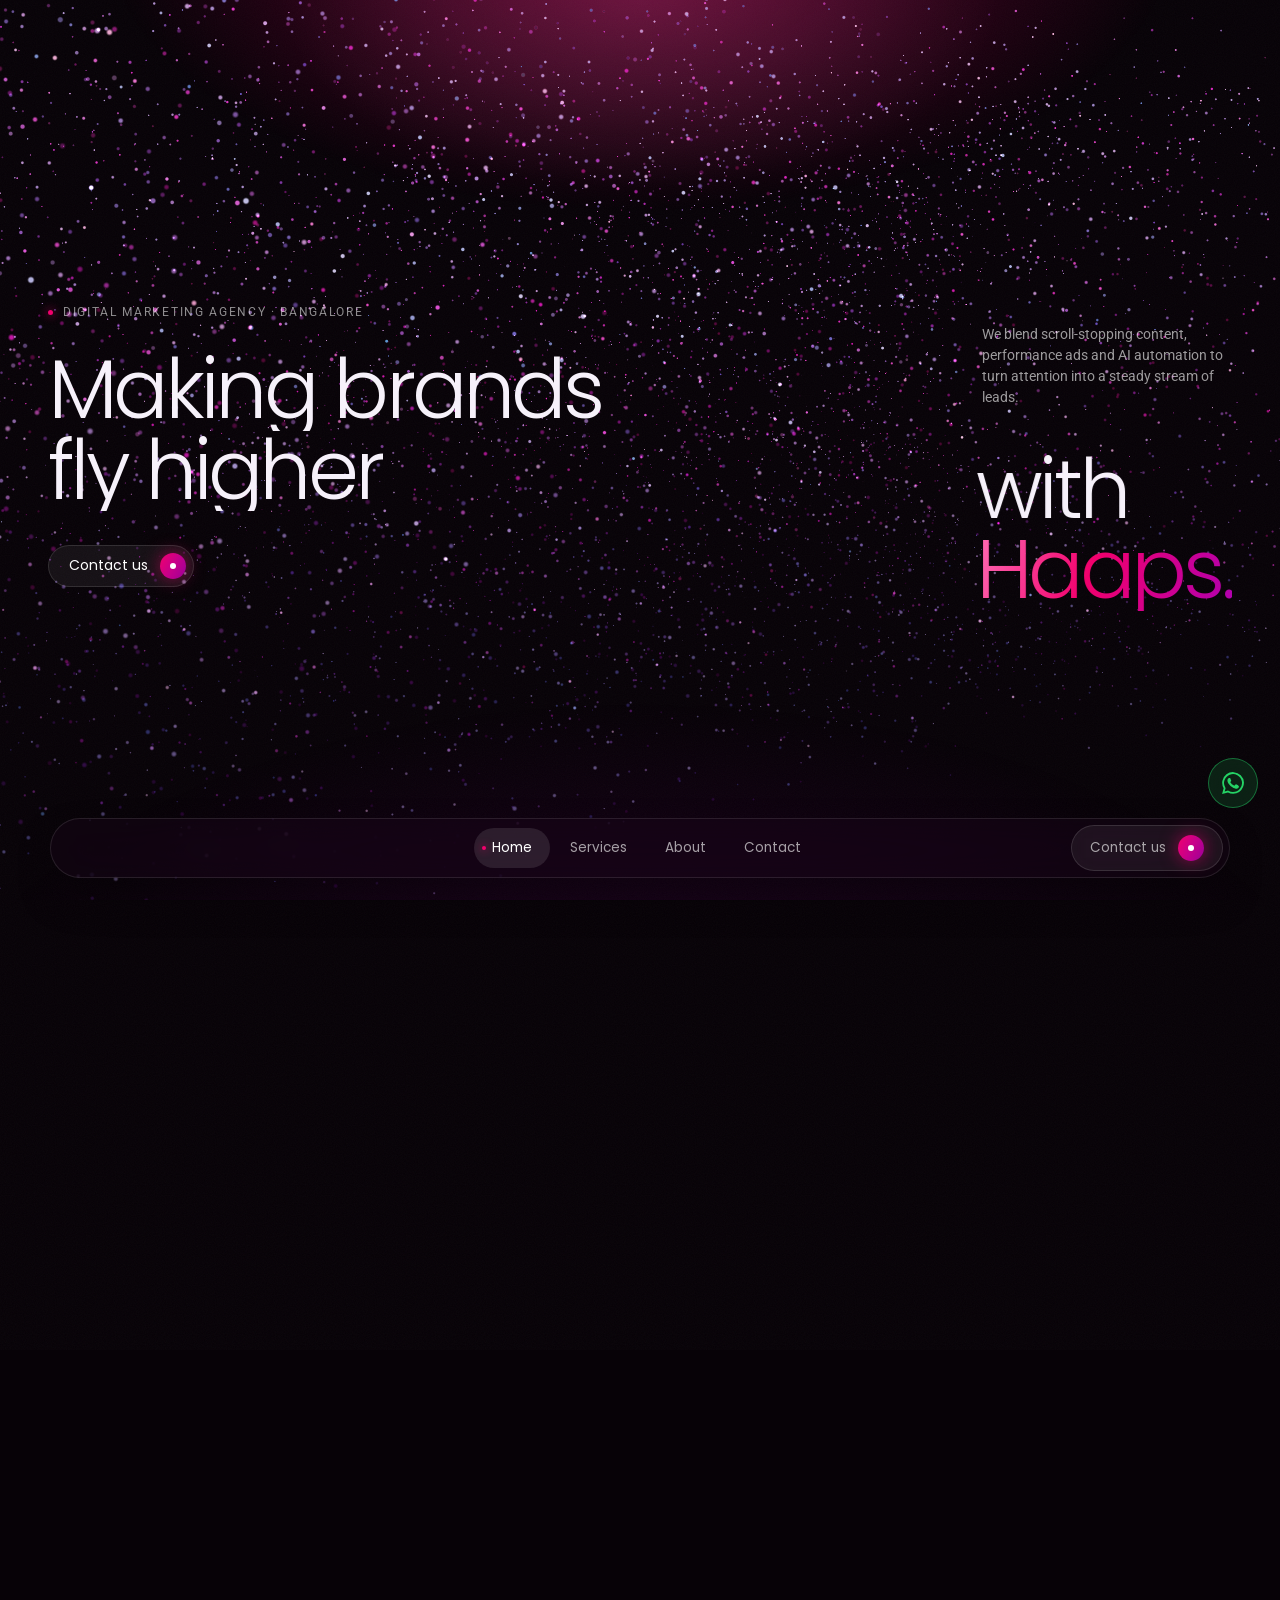
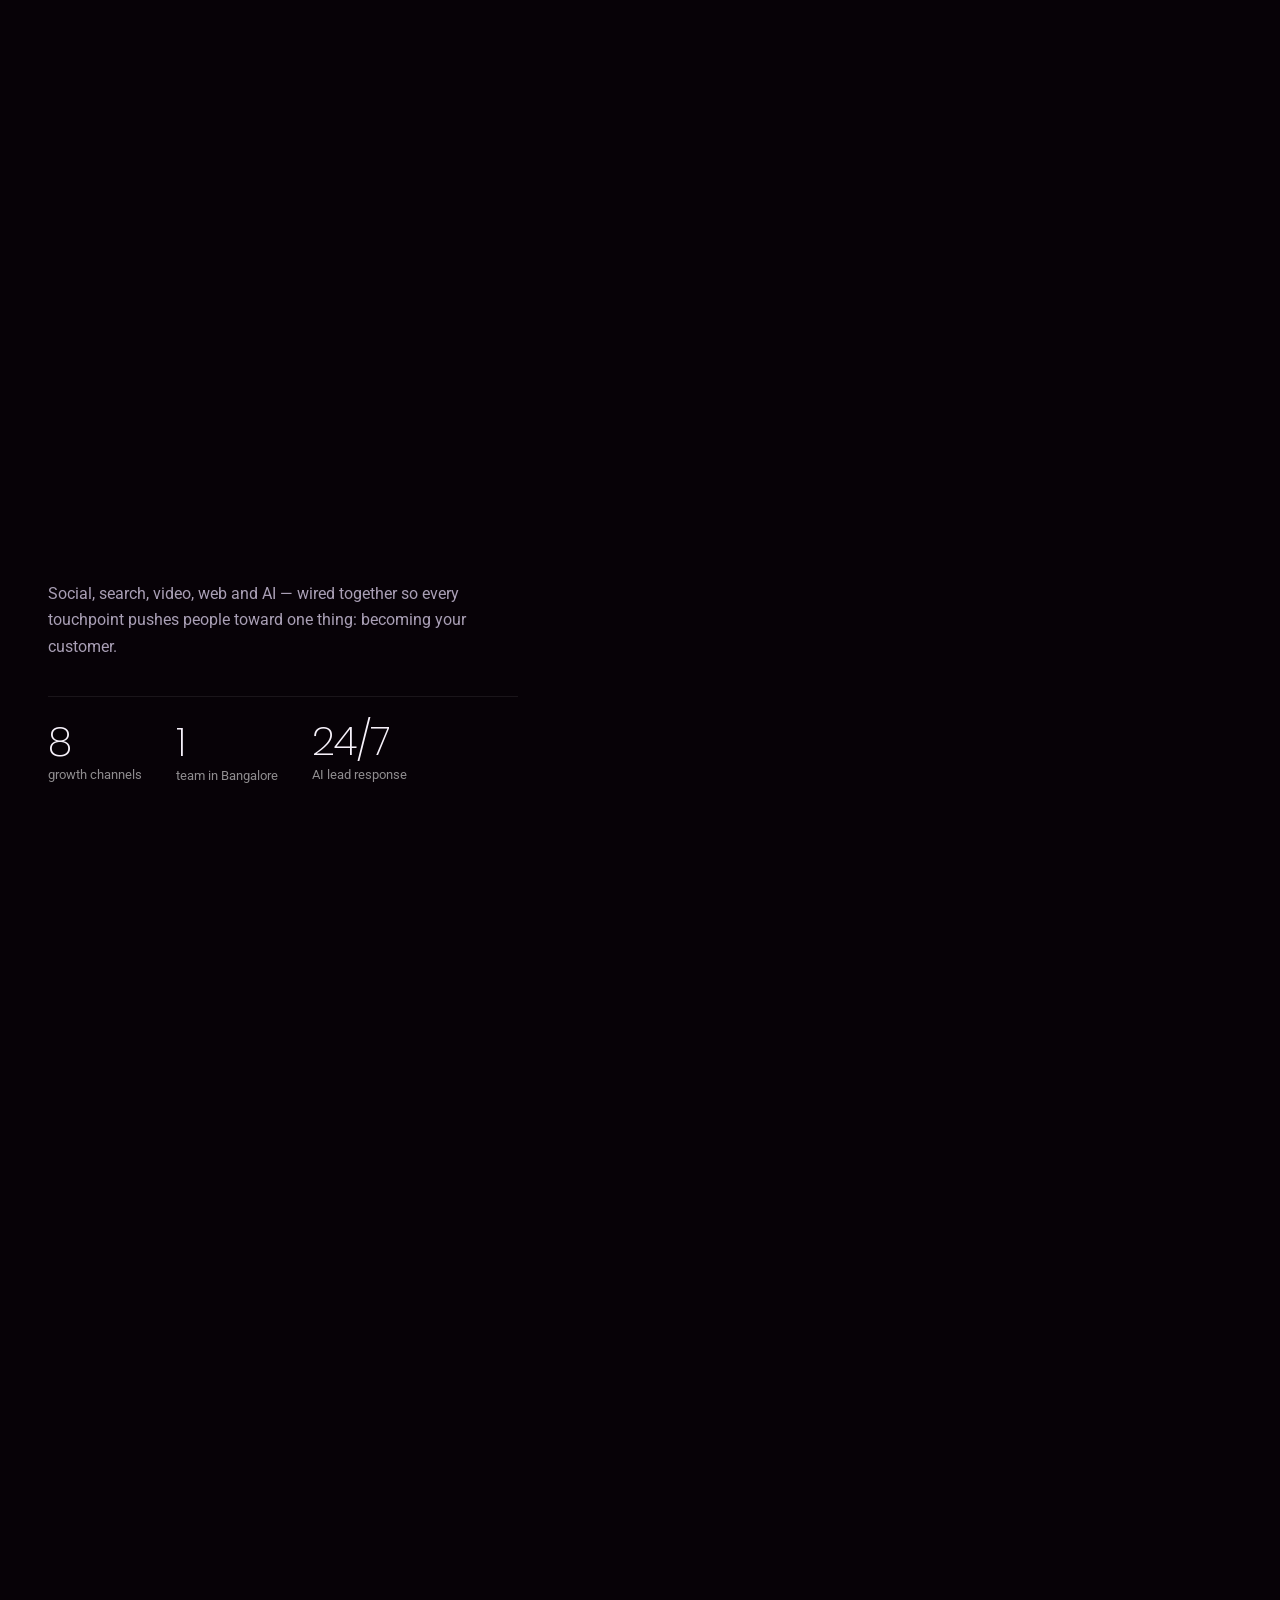
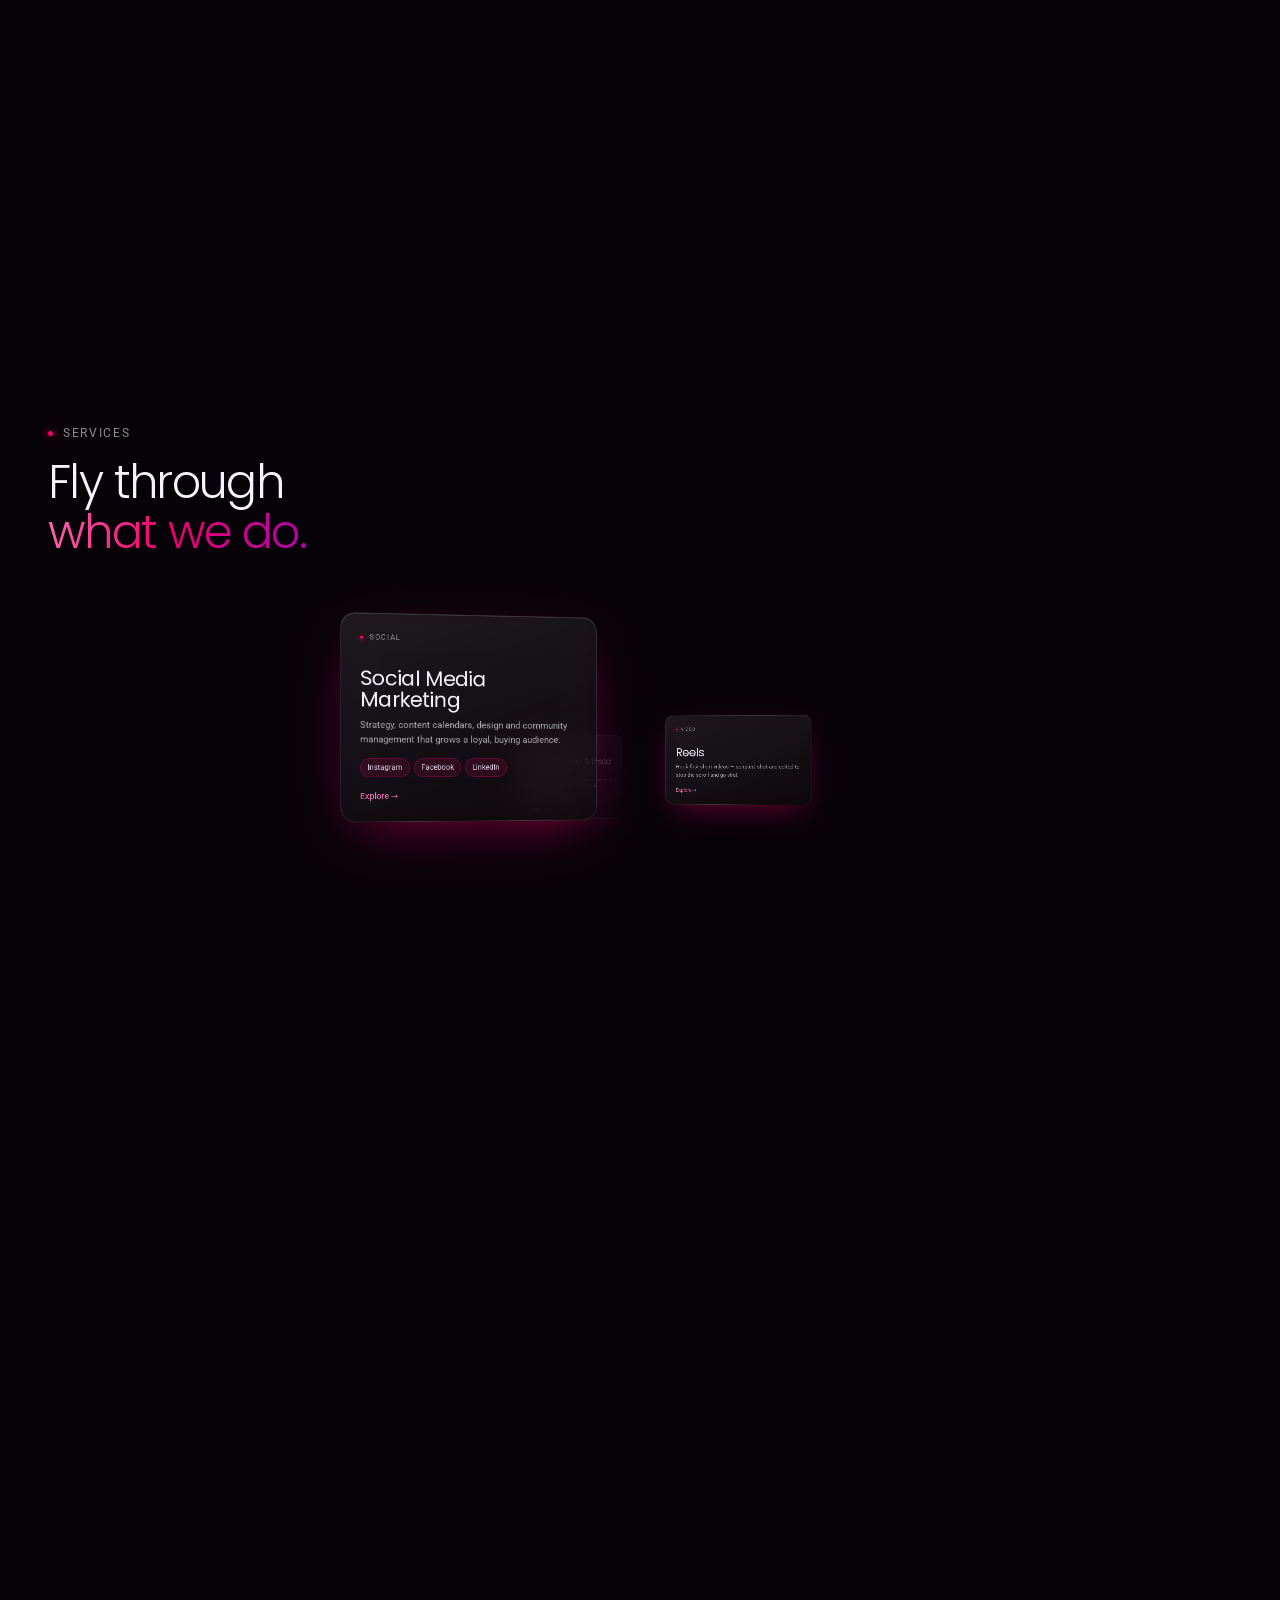
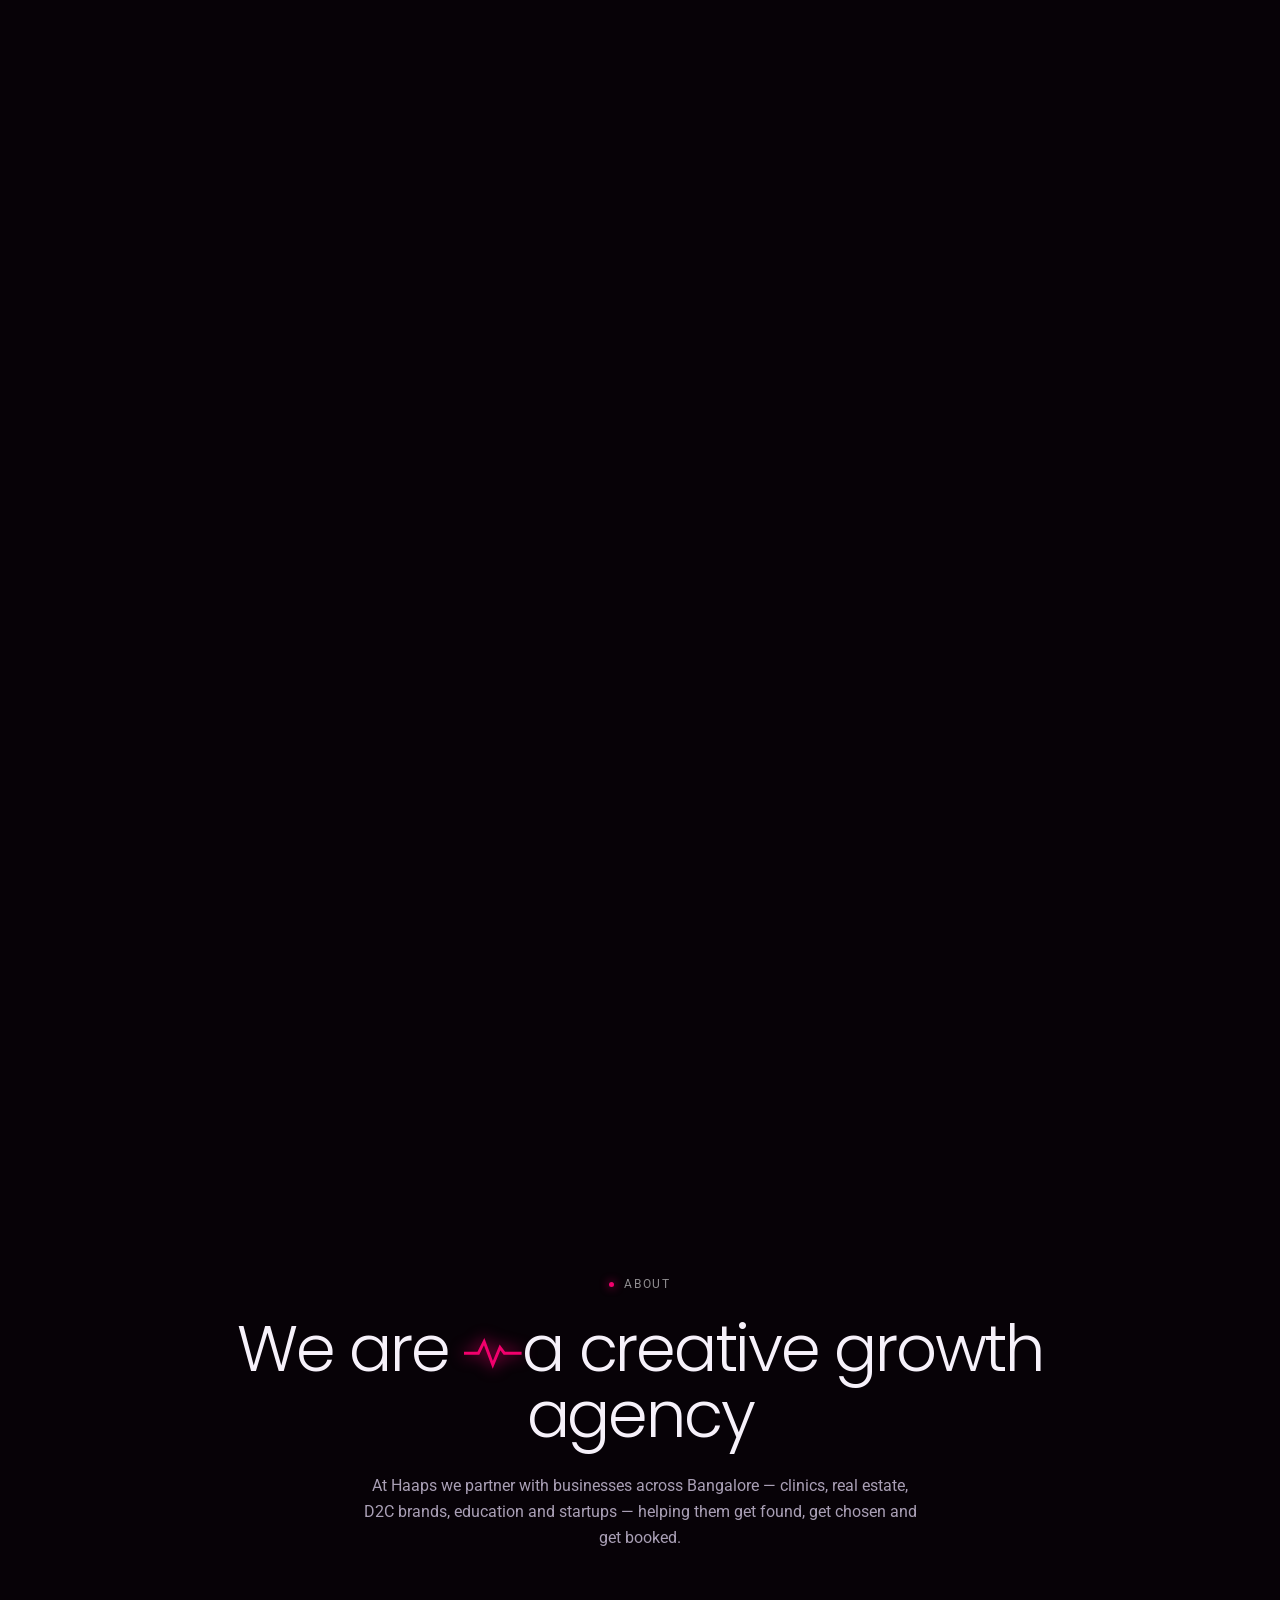
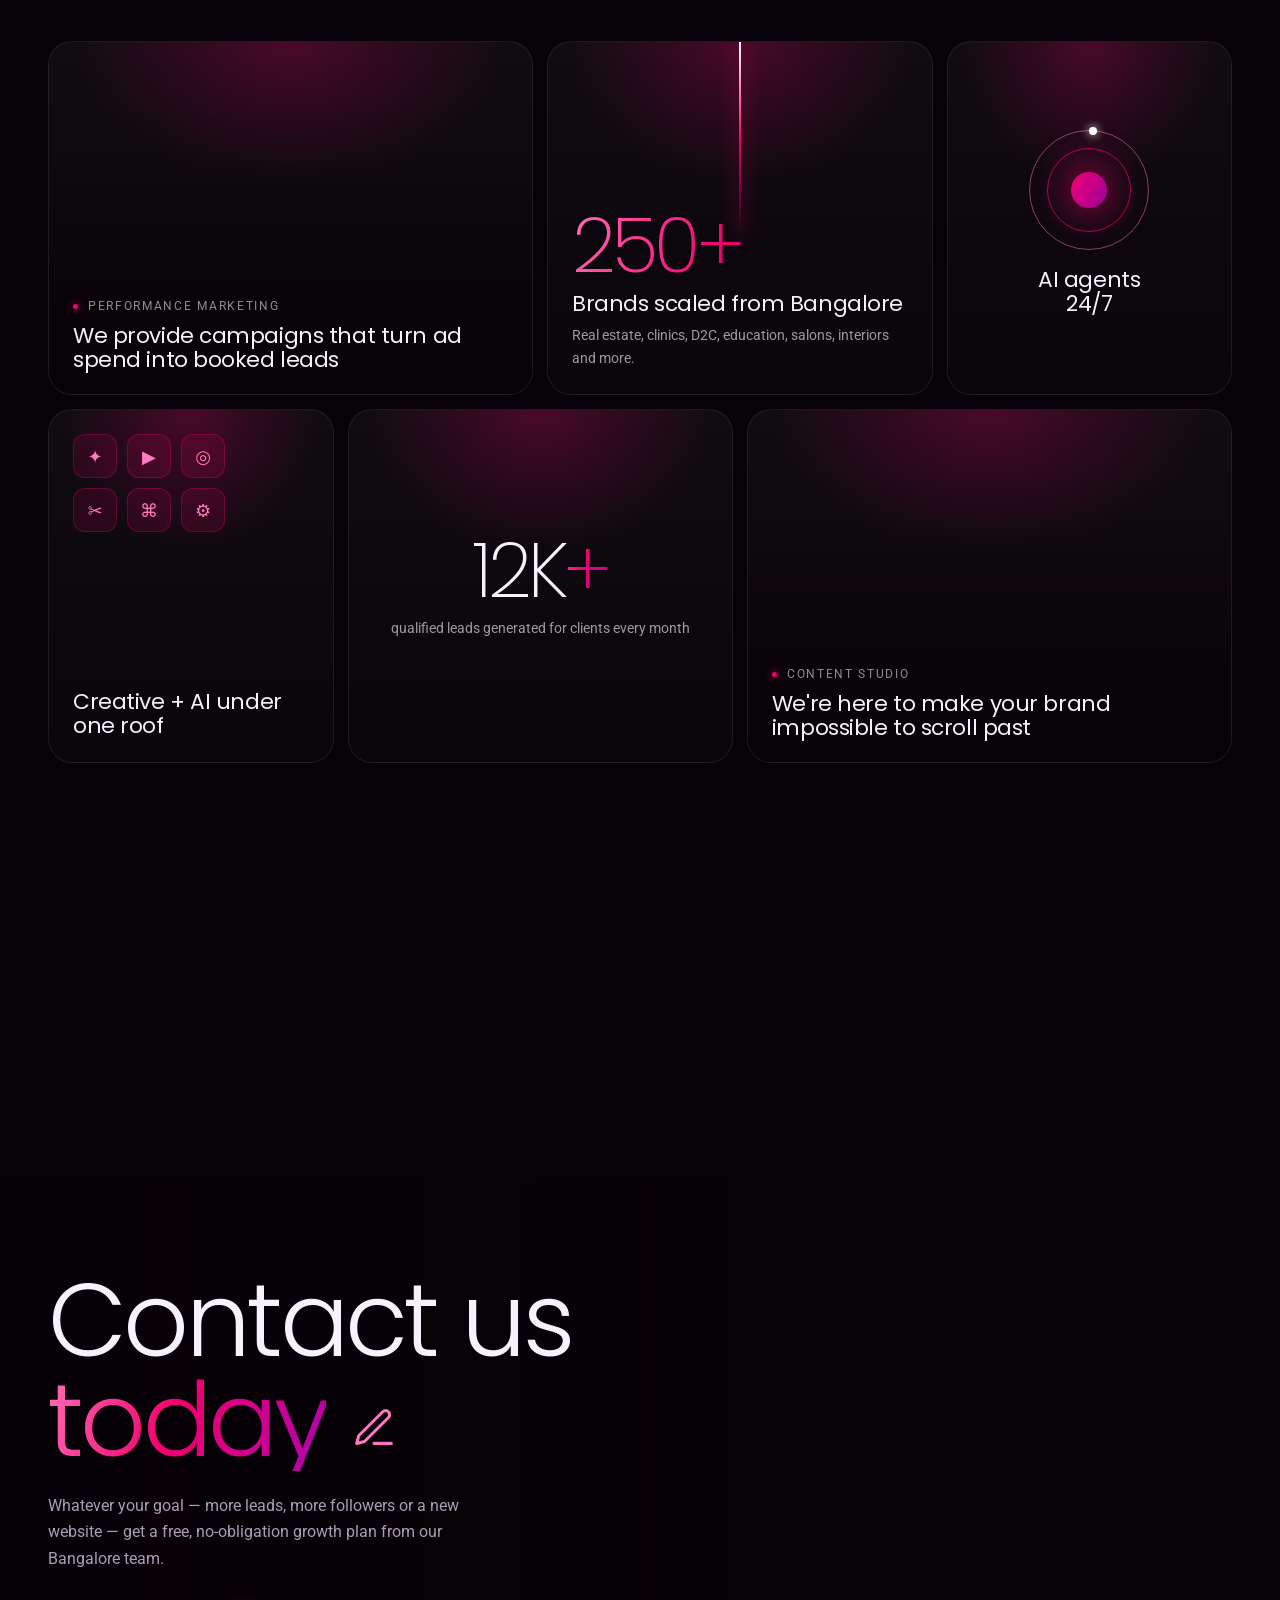
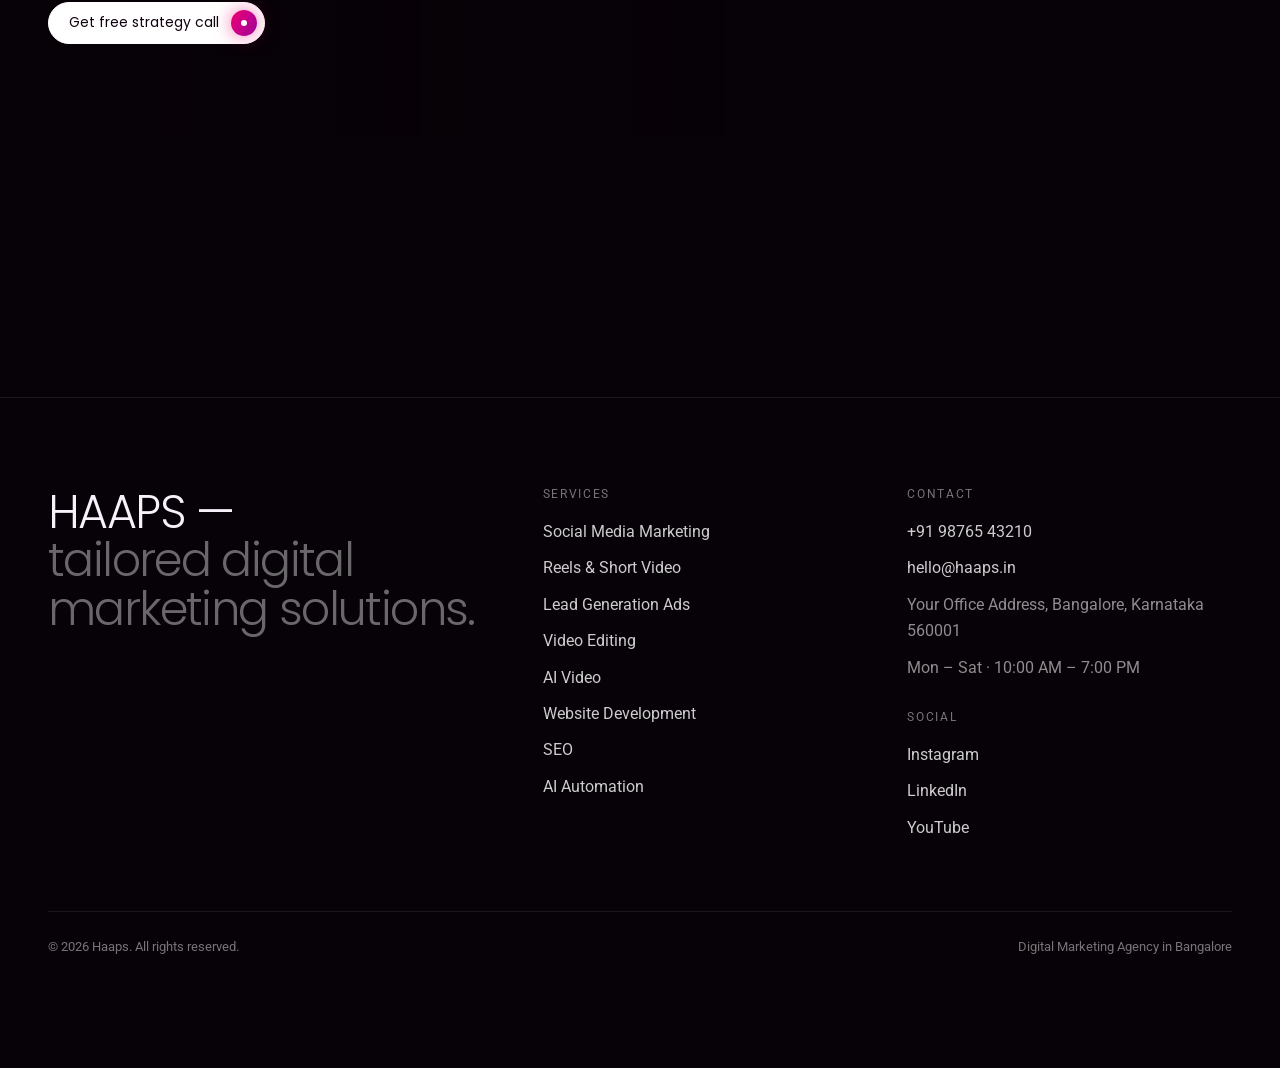
==== commit 2f0dedf7: "Hero: humanoid AI head built from the reference image Particles sample position and colour from asse" ====
--- a/index.html
+++ b/index.html
@@ -31,7 +31,7 @@
 
   <main>
     <!-- 1 ▸ HERO — headline splits around the particle object -->
-    <section class="h-hero" data-shape="robot" data-shape-x="0.23" data-shape-y="0.04" data-shape-mx="0" data-shape-my="0.36" data-scale="0.95">
+    <section class="h-hero" data-shape="head" data-shape-x="0.24" data-shape-y="0.02" data-shape-mx="0" data-shape-my="0.36" data-scale="1">
       <div class="stage">
         <div class="h-hero__l">
           <span class="label">Digital Marketing Agency · Bangalore</span>
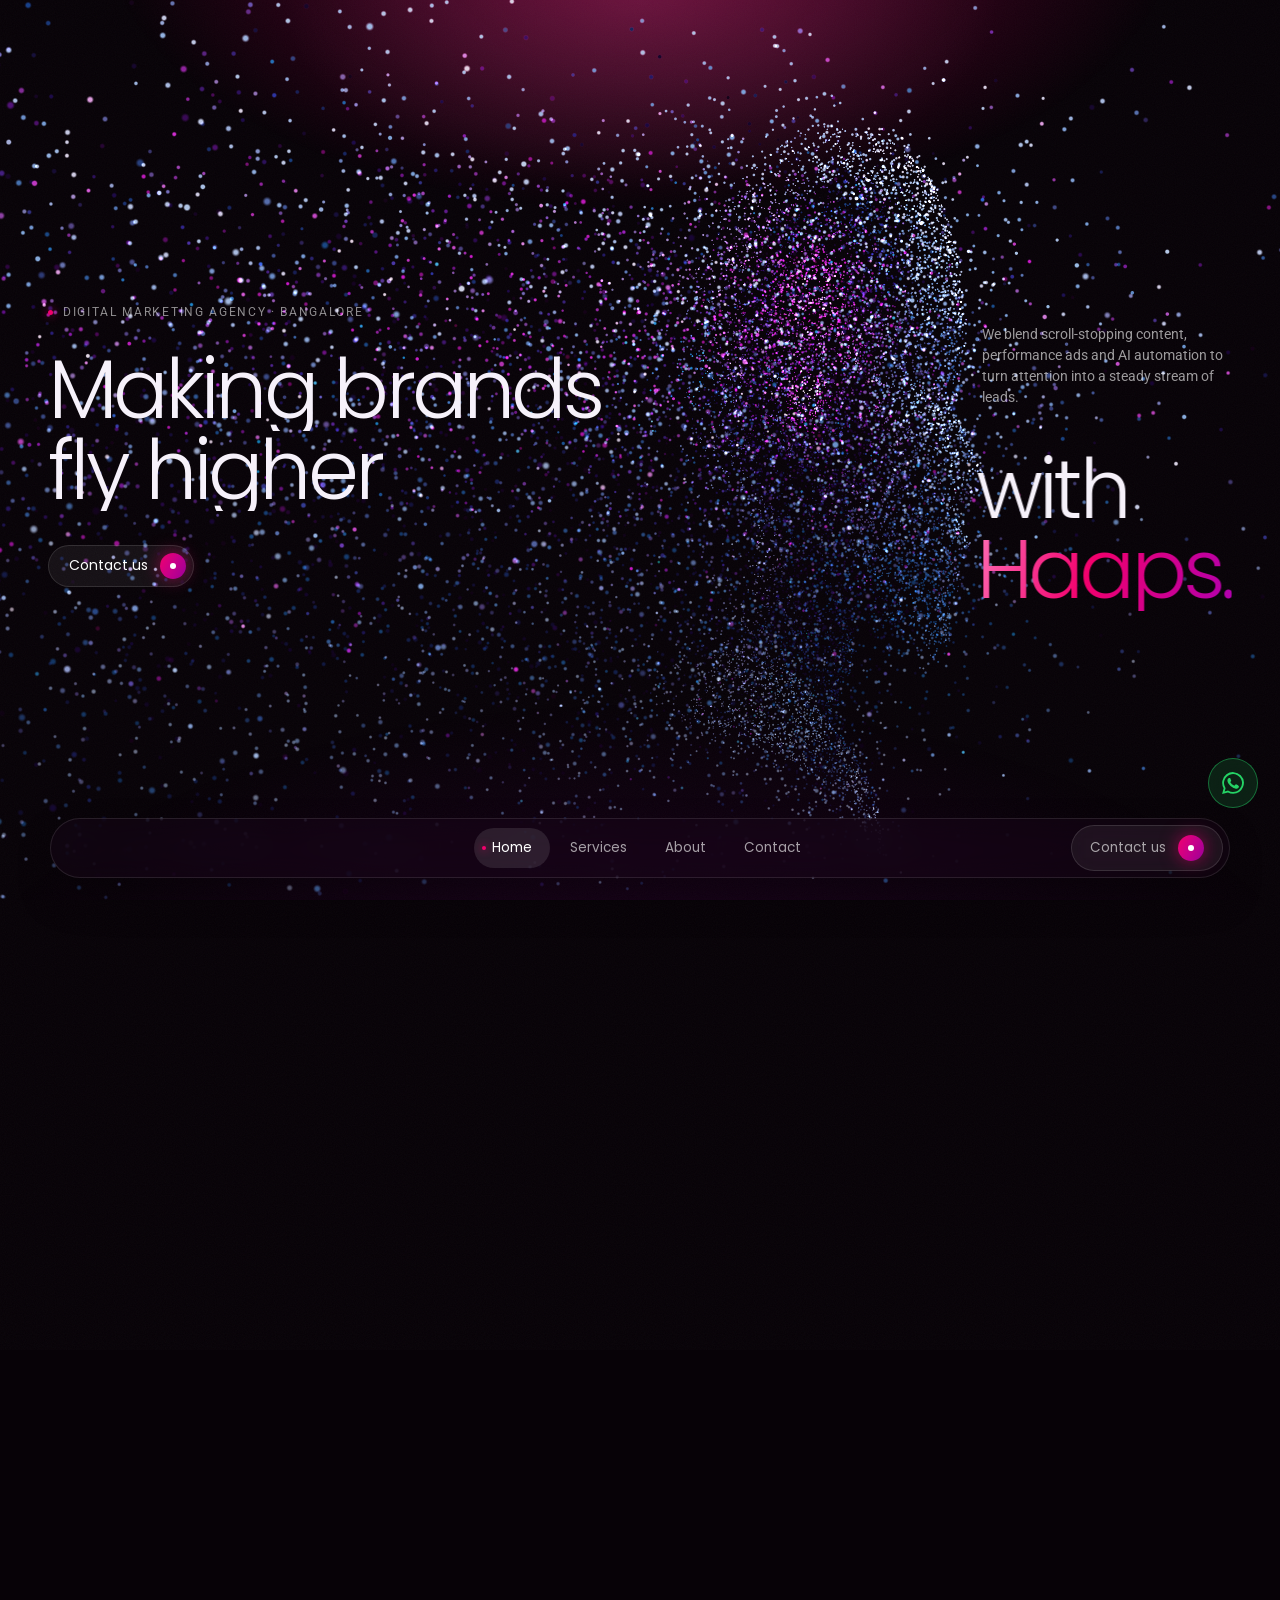
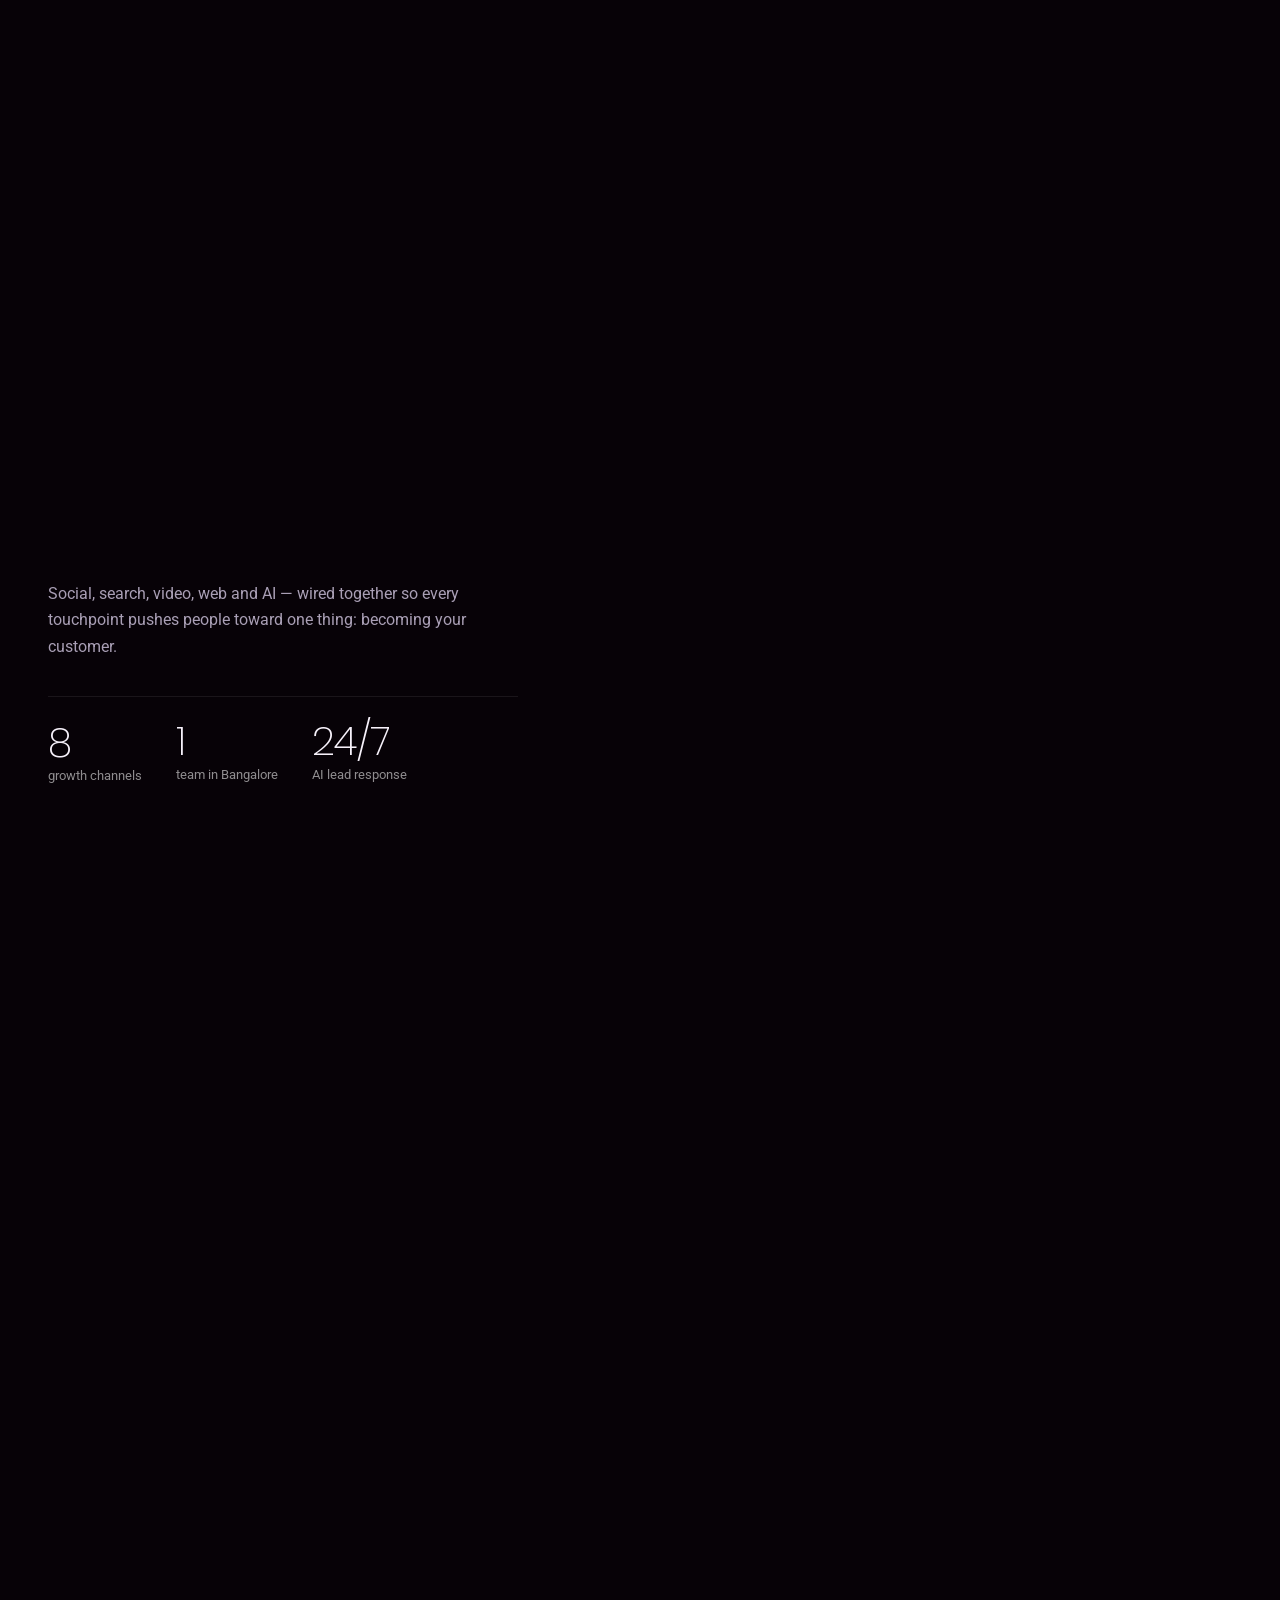
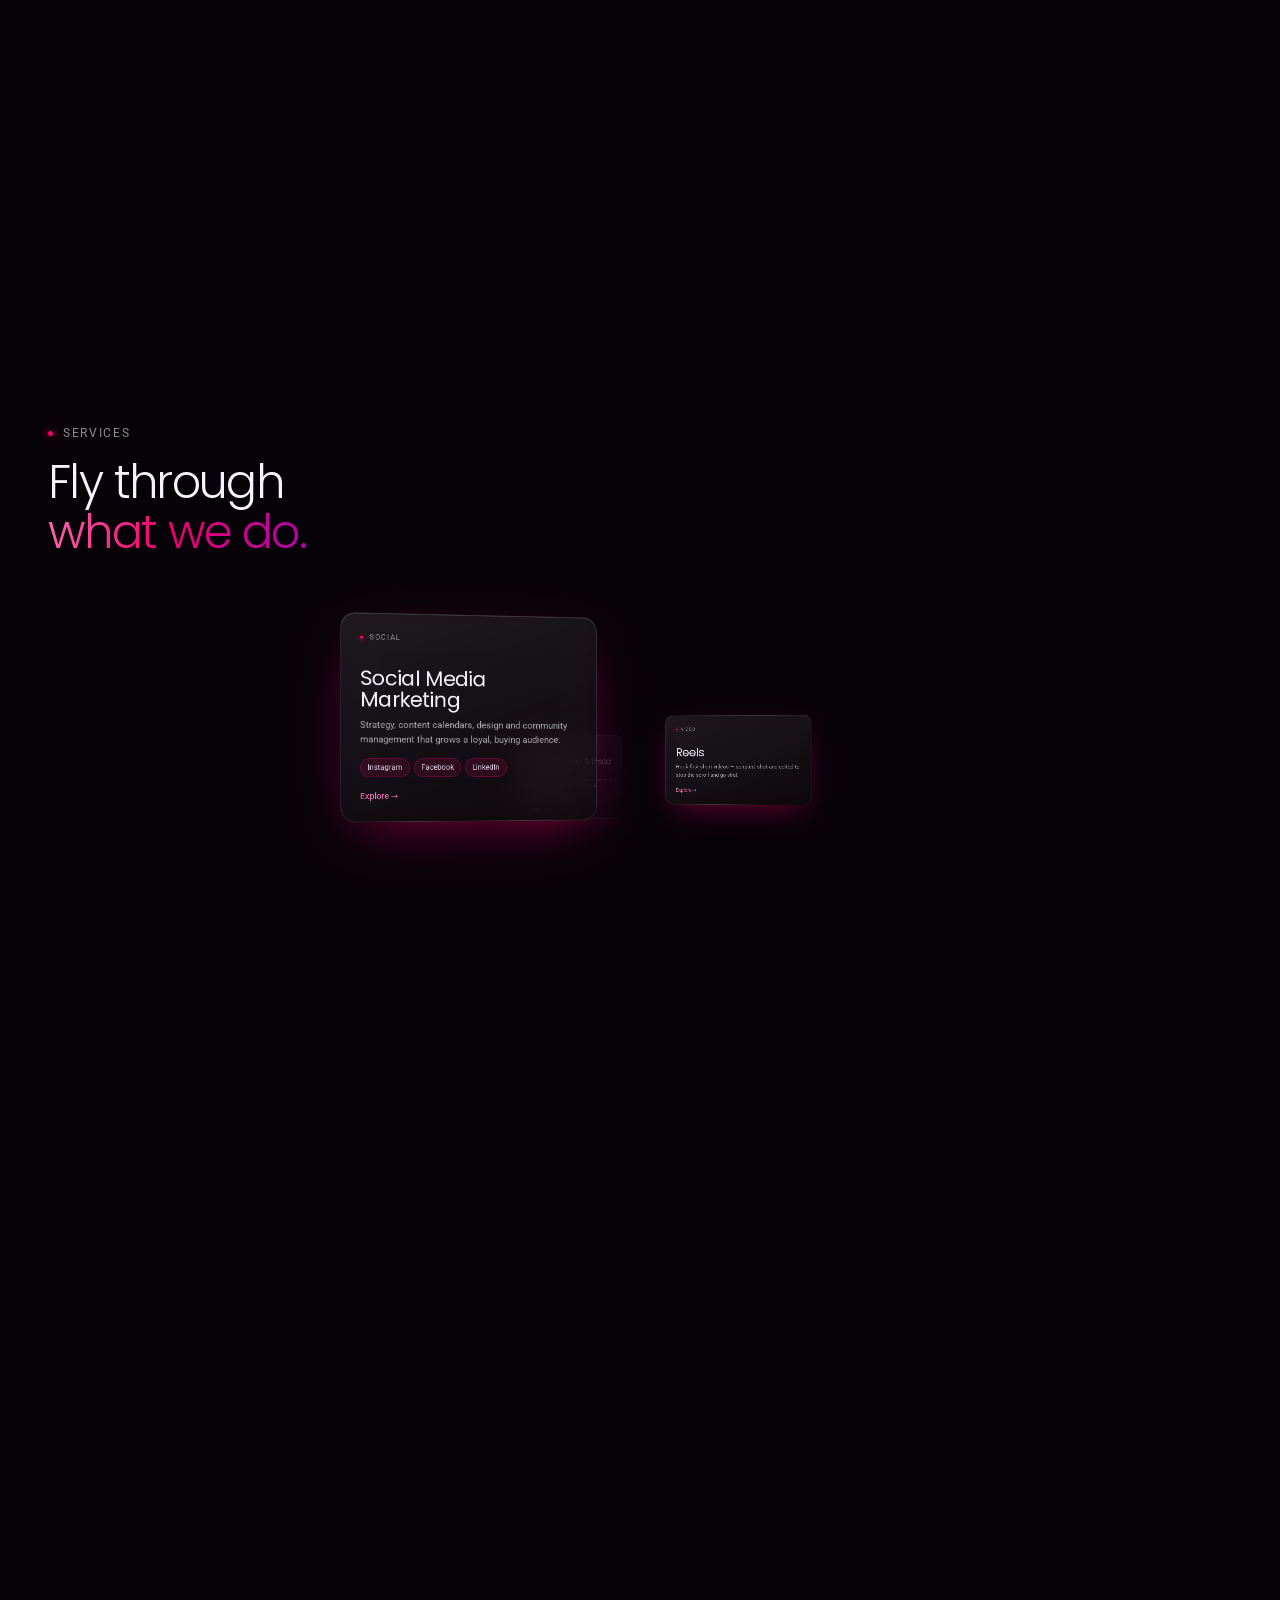
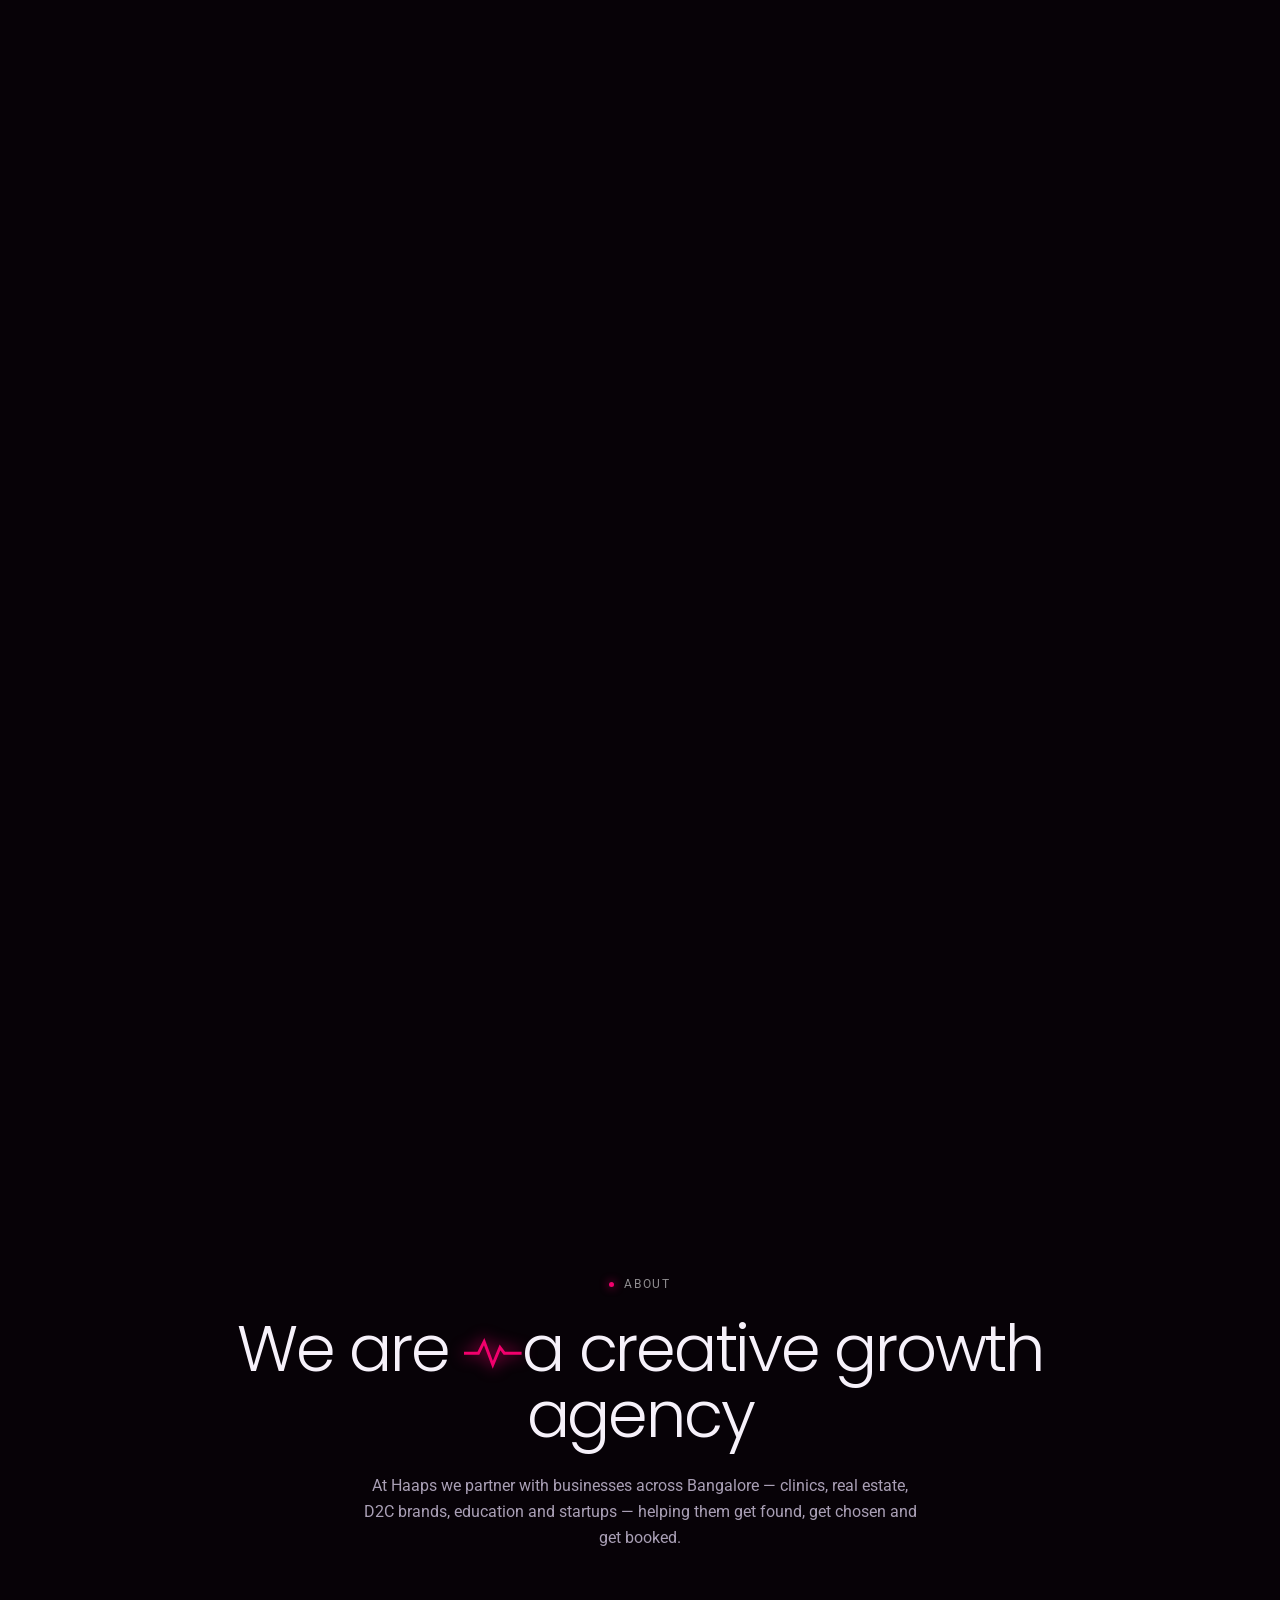
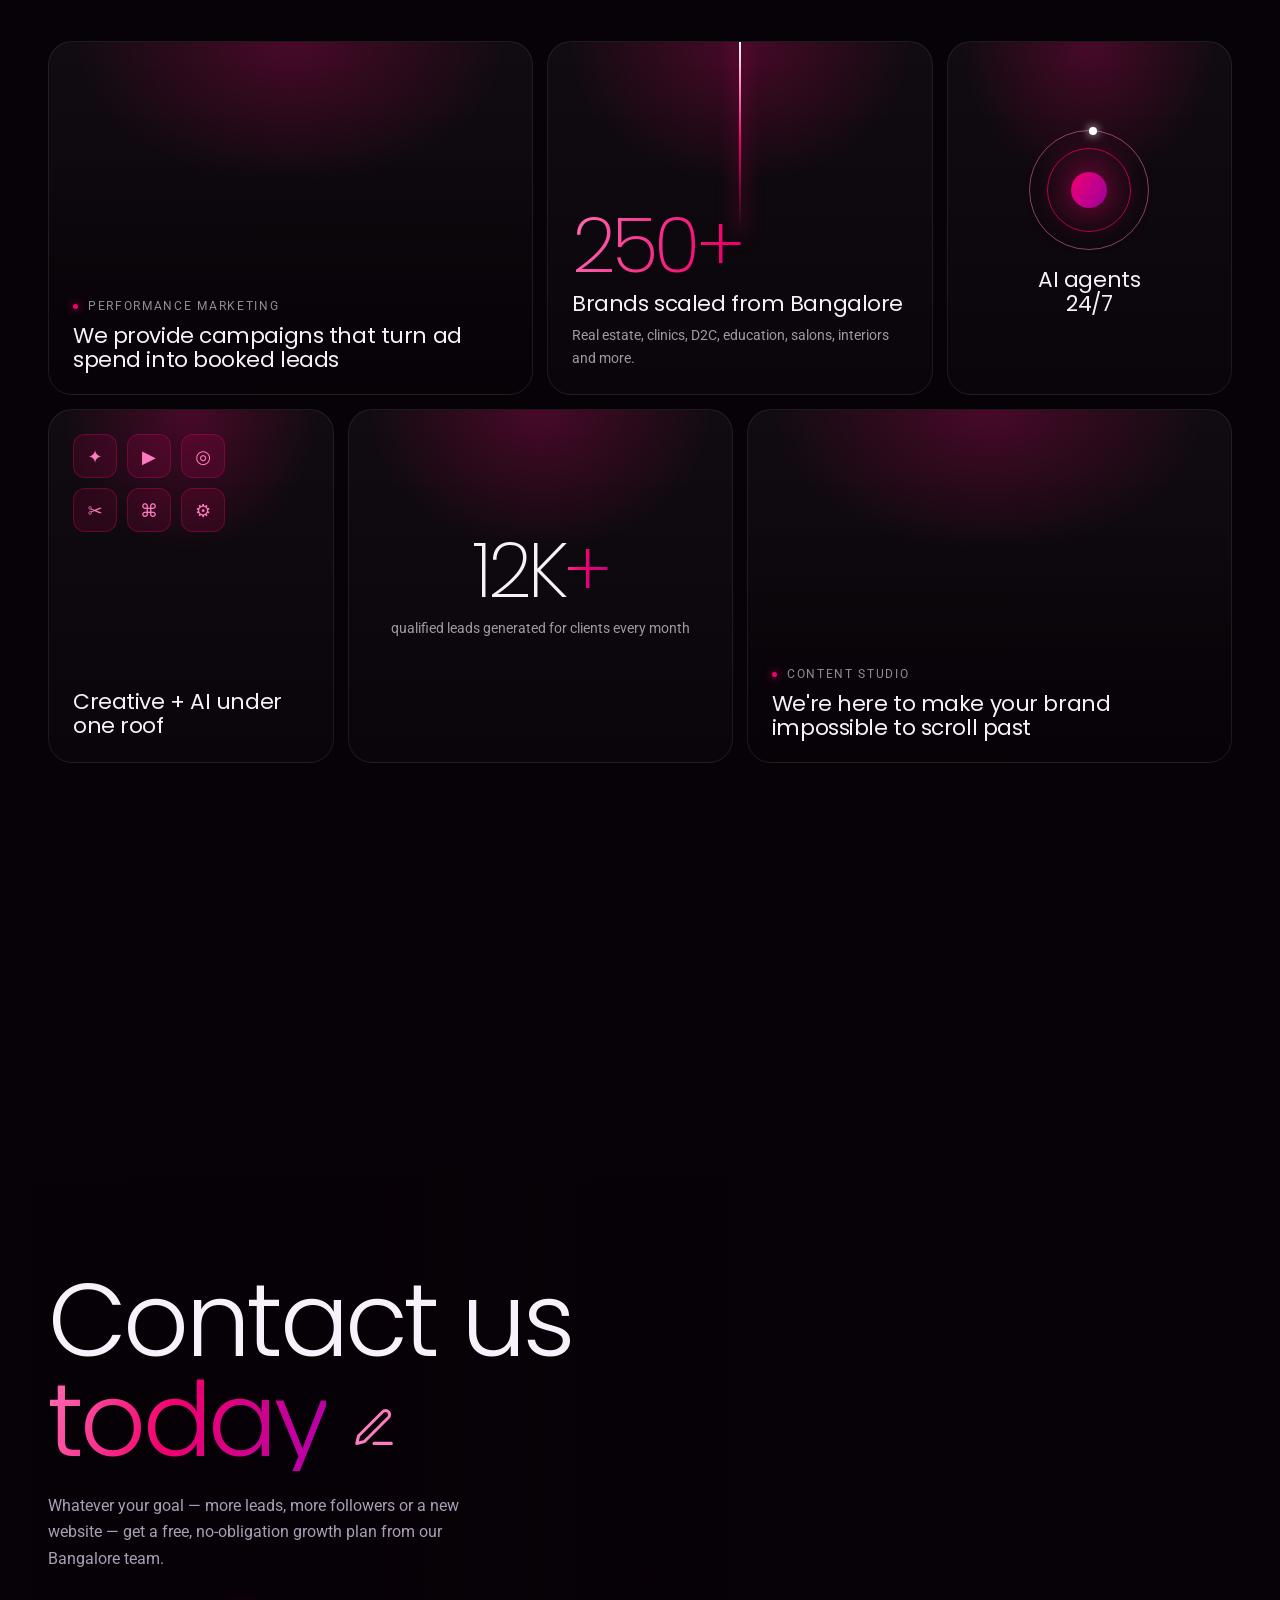
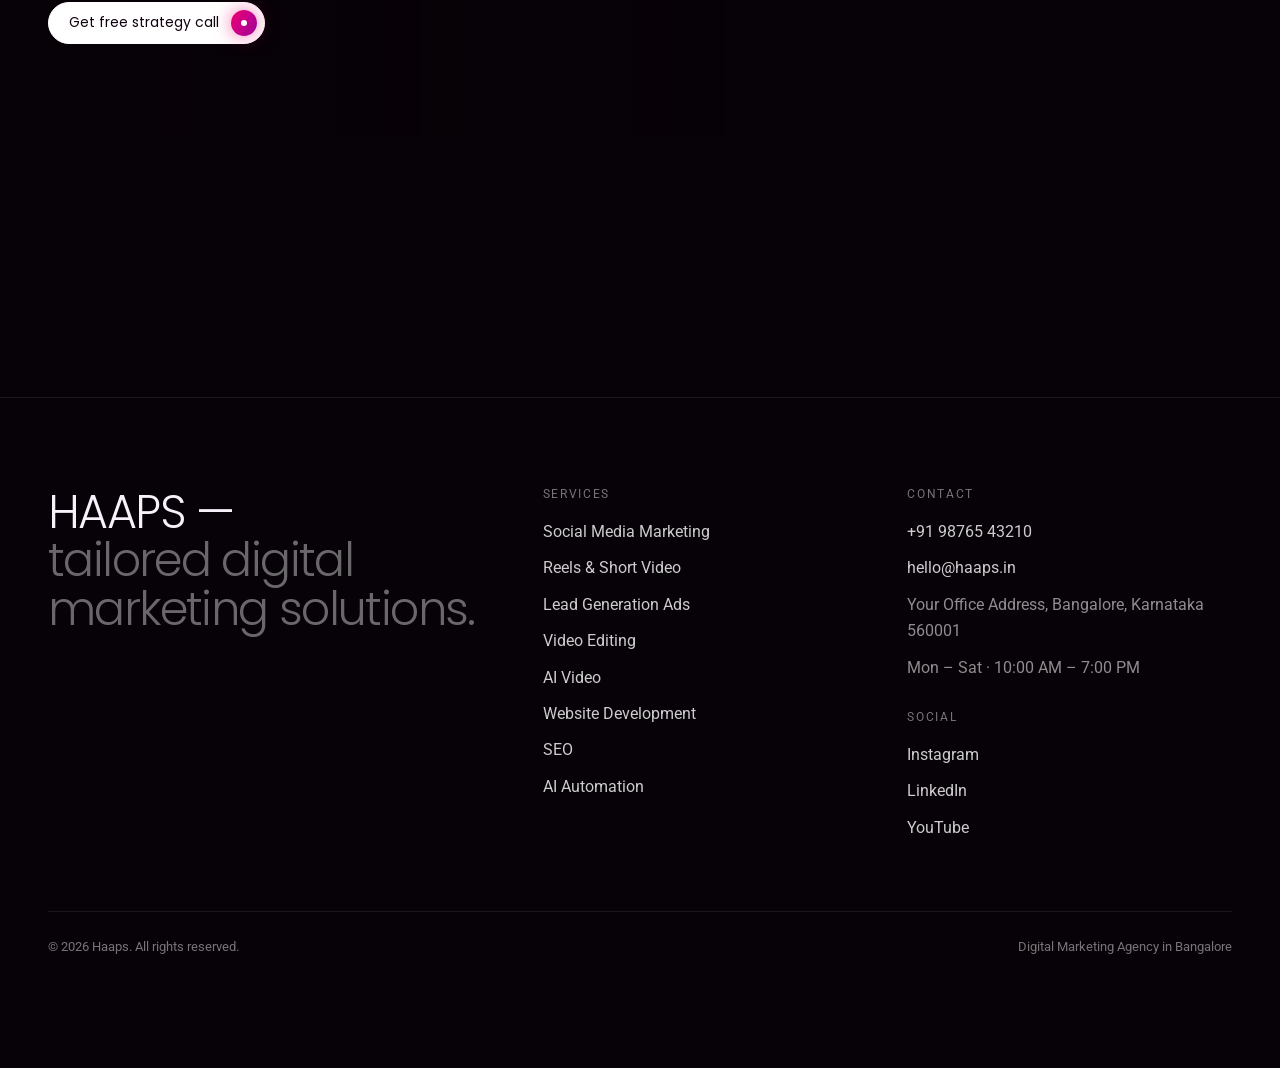
==== commit acad1bc3: "Replace abstract blob shapes with phone and WhatsApp icons - Particle engine: icon shapes rasterised" ====
--- a/index.html
+++ b/index.html
@@ -94,7 +94,7 @@
     </section>
 
     <!-- 6 ▸ ABOUT + BENTO -->
-    <section class="h-about" data-shape="blob" data-shape-x="0" data-shape-y="1.05" data-scale="0.5" data-alpha="0.3">
+    <section class="h-about" data-shape="field" data-alpha="0.45">
       <div class="container">
         <div class="h-about__head">
           <span class="label">About</span>
@@ -131,7 +131,7 @@
     </section>
 
     <!-- 7 ▸ CONTACT — morphing particle forms -->
-    <section class="h-contact" data-shape="torus" data-shape-x="0.5" data-shape-y="0" data-shape-mx="0" data-shape-my="0.55" data-scale="0.42" data-alt="twins">
+    <section class="h-contact" data-shape="phone" data-shape-x="0.5" data-shape-y="0" data-shape-mx="0" data-shape-my="0.55" data-scale="0.62" data-alt="whatsapp">
       <div class="container h-contact__inner">
         <h2 data-words>Contact us <span class="grad-text">today</span> <svg viewBox="0 0 24 24" fill="none" stroke-width="1.6" stroke-linecap="round" stroke-linejoin="round"><path d="M12 20h9M16.5 3.5a2.1 2.1 0 0 1 3 3L7 19l-4 1 1-4Z"/></svg></h2>
         <p>Whatever your goal — more leads, more followers or a new website — get a free, no-obligation growth plan from our Bangalore team.</p>
